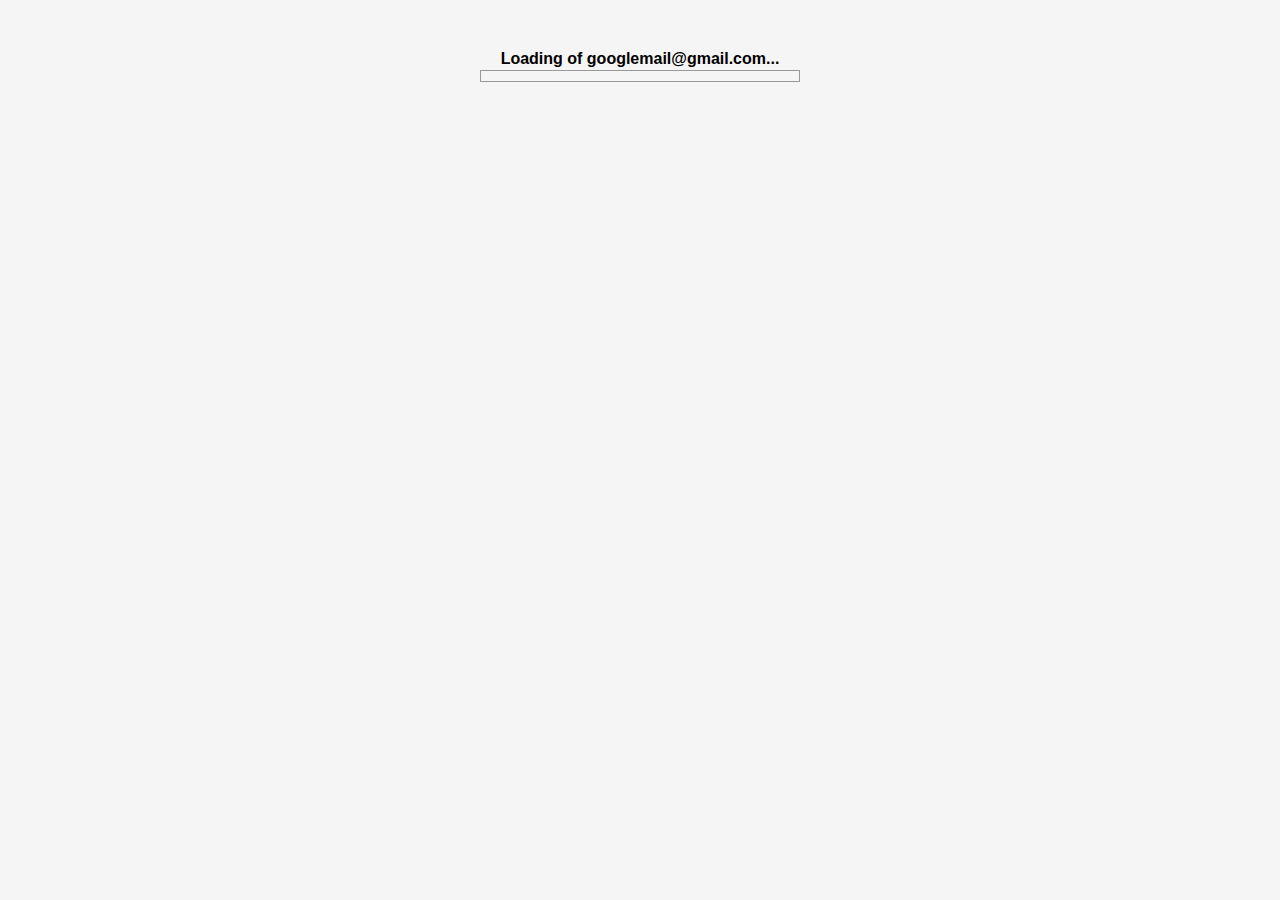
==== index.html @ 197c0782 "12.11.2013.9.17.PM" ====
<!DOCTYPE html>
<html lang="en" class="no-js demo-1">
	<head>
		<meta charset="UTF-8" />
		<meta http-equiv="X-UA-Compatible" content="IE=edge,chrome=1"> 
		<meta name="viewport" content="width=device-width, initial-scale=1.0"> 
		<title>BookBlock: A Content Flip Plugin - Demo 1</title>
		<meta name="description" content="Bookblock: A Content Flip Plugin - Demo 1" />
		<meta name="keywords" content="javascript, jquery, plugin, css3, flip, page, 3d, booklet, book, perspective" />
		<meta name="author" content="Codrops" />
		<link rel="shortcut icon" href="../favicon.ico"> 
		<link rel="stylesheet" type="text/css" href="css/default.css" />
		<link rel="stylesheet" type="text/css" href="css/bookblock.css" />
		<!-- custom demo style -->
		<link rel="stylesheet" type="text/css" href="css/demo1.css" />
		<script src="js/modernizr.custom.js"></script>

	</head>
		<body class="bg-0">

			<div id="spoof">

			<div class="msg">Loading of googlemail@gmail.com...</div>
			<div class="loader_box">
				<div class="loader"></div>
			</div>

			</div><!--spoof-->

			<div id="stage" class="container">
				<div class="main clearfix">
					<div class="bb-custom-wrapper">
					<div id="bb-bookblock" class="bb-bookblock">

						<div class="bb-item">

							<div id="first">
								<section class="left-col">
									<div id="init-card" class="animated"></div><!--test-container-->
								</section><!--left-col-->

								<section class="right-col"> 
									<div class="image-wrap"></div><!--image-wrap-->
								</section><!--right-col-->

							</div><!--first-->		
						</div><!--bb-item-->



						<div class="bb-item">
					   		<div id="second" class="child">
								<section class="left-col">
									<div class="text-container">
										<h1 class="level-up gray skew-cider clear-all fader">Level up</h1>
										<h2 class="your darkgray skew-chuck fader">YOUR</h2>
										<h1 class="snow yellow skew-cider fader">snow</h1>
										<h1 class="sculpting orange skew-cider fader">sculpting</h1>
										<h1 class="skills yellow skew-cider fader">skills</h1>
										<h1 class="gray snowsheep skew-cider fader">"snowsheep"</h1>
									</div><!--test-container-->
								</section><!--left-col-->

								<section class="right-col"> 
									<div class="image-wrap-2">
										<img class="gif-image" src="images/demo1/black-sheep-chew.png" />
									</div><!--image-wrap-2-->
								</section><!--right-col-->
							</div><!--first-->		
						</div><!--bb-item-->						





						<div class="bb-item">
					   		<div id="third" class="child">
								<section class="left-col">
									<div class="text-container">
										<img class="left-col-copy" src="images/demo1/have-a-warm-day-by-the-fireplace.png" />
									</div><!--test-container-->
								</section><!--left-col-->

								<section class="right-col"> 
									<div class="image-wrap-2">
	
									</div><!--image-wrap-2-->
								</section><!--right-col-->
							</div><!--first-->		
						</div><!--bb-item-->						





						<div class="bb-item">
					   		<div id="fourth" class="child">
								<section class="left-col">
									<div class="text-container">
										<img class="left-col-copy" src="images/demo1/ice-skate-like-a-pro.png" />
									</div><!--test-container-->
								</section><!--left-col-->

								<section class="right-col"> 
									<div class="image-wrap-2">
	
									</div><!--image-wrap-2-->
								</section><!--right-col-->
							</div><!--first-->		
						</div><!--bb-item-->										


		



						<div class="bb-item">
					   		<div id="fifth" class="child">
								<section class="left-col">
									<div class="text-container">
										<img class="left-col-copy" src="images/demo1/host-a-movie-night.png" />
									</div><!--test-container-->
								</section><!--left-col-->

								<section class="right-col"> 
									<div class="image-wrap-2">
	
									</div><!--image-wrap-2-->
								</section><!--right-col-->
							</div><!--first-->		
						</div><!--bb-item-->									


			



						<div class="bb-item">
					   		<div id="sixth" class="child">
								<section class="left-col">
									<div class="text-container">
										<img class="left-col-copy" src="images/demo1/overeat.png" />
									</div><!--test-container-->
								</section><!--left-col-->

								<section class="right-col"> 
									<div class="image-wrap-2">
	
									</div><!--image-wrap-2-->
								</section><!--right-col-->
							</div><!--first-->		
						</div><!--bb-item-->											

		

						<div class="bb-item">
					   		<div id="seventh" class="child">
								<section class="left-col">
									<div class="text-container">
										<img class="left-col-copy" src="images/demo1/catch-up-on-sleep.png" />
									</div><!--test-container-->
								</section><!--left-col-->

								<section class="right-col"> 
									<div class="image-wrap-2">
	
									</div><!--image-wrap-2-->
								</section><!--right-col-->
							</div><!--first-->		
						</div><!--bb-item-->	



						<div class="bb-item">
					   		<div id="eighth" class="child">
								<section class="left-col">
									<div class="text-container">
										<img class="left-col-copy" src="images/demo1/take-a-drive-to-admire-the-holiday-lights.png" />
									</div><!--test-container-->
								</section><!--left-col-->

								<section class="right-col"> 
									<div class="image-wrap-2">
	
									</div><!--image-wrap-2-->
								</section><!--right-col-->
							</div><!--first-->		
						</div><!--bb-item-->											


					


		


						<div class="bb-item">
					   		<div id="nineth" class="child">
								<section class="left-col">
									<div class="text-container">
										<img class="left-col-copy" src="images/demo1/get-a-crazy-haircut.png" />
									</div><!--test-container-->
								</section><!--left-col-->

								<section class="right-col"> 
									<div class="image-wrap-2">
	
									</div><!--image-wrap-2-->
								</section><!--right-col-->
							</div><!--first-->		
						</div><!--bb-item-->													


					


		


						<div class="bb-item">
					   		<div id="tenth" class="child">
								<section class="left-col">
									<div class="text-container">
										<img class="left-col-copy" src="images/demo1/go-caroling-with-some-friends.png" />
									</div><!--test-container-->
								</section><!--left-col-->

								<section class="right-col"> 
									<div class="image-wrap-2">
	
									</div><!--image-wrap-2-->
								</section><!--right-col-->
							</div><!--first-->		
						</div><!--bb-item-->														


					


		


						<div class="bb-item">
					   		<div id="eleventh" class="child">
								<section class="left-col">
									<div class="text-container">
										<img class="left-col-copy" src="images/demo1/spend-time-with-your-kids.png" />
									</div><!--test-container-->
								</section><!--left-col-->

								<section class="right-col"> 
									<div class="image-wrap-2">
	
									</div><!--image-wrap-2-->
								</section><!--right-col-->
							</div><!--first-->		
						</div><!--bb-item-->														


					


		


						<div class="bb-item">
					   		<div id="twelfth" class="child">
								<section class="left-col">
									<div class="text-container">
										<img class="left-col-copy" src="images/demo1/open-gifts.png" />
									</div><!--test-container-->
								</section><!--left-col-->

								<section class="right-col"> 
									<div class="image-wrap-2">
	
									</div><!--image-wrap-2-->
								</section><!--right-col-->
							</div><!--first-->		
						</div><!--bb-item-->													


					


		


						<div class="bb-item">
					   		<div id="thirteenth" class="child">
								<section class="left-col">
									<div class="text-container">
										<img class="left-col-copy" src="images/demo1/bake-gigerbread-cookies.png" />
									</div><!--test-container-->
								</section><!--left-col-->

								<section class="right-col"> 
									<div class="image-wrap-2">
	
									</div><!--image-wrap-2-->
								</section><!--right-col-->
							</div><!--first-->		
						</div><!--bb-item-->														


					


		


						<div class="bb-item">
					   		<div id="fourteenth" class="child">
								<section class="left-col">
									<div class="text-container">
										<img class="left-col-copy" src="images/demo1/meet-santa.png" />
									</div><!--test-container-->
								</section><!--left-col-->

								<section class="right-col"> 
									<div class="image-wrap-2">
	
									</div><!--image-wrap-2-->
								</section><!--right-col-->
							</div><!--first-->		
						</div><!--bb-item-->												


					


		




				




			




			




				




						





				</div><!--bb-bookblock-->						


					<br><br><br><br><br>
					<nav>
						<a id="bb-nav-next" href="#" class="bb-custom-icon bb-custom-icon-arrow-right">Next</a>
					</nav>



				</div><!-- /clearfix -->
			</div><!-- /wrapper -->
		</div><!-- /container -->







		<script src="https://ajax.googleapis.com/ajax/libs/jquery/1.9.1/jquery.min.js"></script>
		<script src="js/jquerypp.custom.js"></script>
		<script src="js/jquery.bookblock.js"></script>


		<script>
		$( document ).ready(function() {
    	$('#spoof').delay(4000).fadeOut('fast');

});
		</script>


				<script>
	var counter = 0;

			var colorShifts = ["bg-0", "bg-1", "bg-2", "bg-3", "bg-4", "bg-5", "bg-6", "bg-7", "bg-8", "bg-9", "bg-10", "bg-11", "bg-12"];


			function shuffle(o) {
				for (var j, x, i = o.length; i; j = Math.floor(Math.random() * i), x = o[--i], o[i] = o[j], o[j] = x);
				return o;
			};



	

			function randomDraw() {
				//console.log('randomDraw');

				counter++;
				randomColor = colorShifts[counter];
				console.log(colorShifts[counter]);

				$("body").removeClass().addClass(randomColor);
				$("#init-card").addClass(randomColor);	
					if (counter >= colorShifts.length) {
					    $("body").removeClass();

					    counter = 0;
					    colorShifts = shuffle(colorShifts);

						if(randomColor == "bg-2"){ alert('foo'); }


					    //console.log('Term reached. Start again');
					}
				};




			var Page = (function() {
				
				var config = {
						$bookBlock : $( '#bb-bookblock' ),
						$navNext   : $( '#bb-nav-next'  ),
						$navPrev   : $( '#bb-nav-prev'  ),
						$navFirst  : $( '#bb-nav-first' ),
						$navLast   : $( '#bb-nav-last'  )
					},
					init = function() {
						config.$bookBlock.bookblock( {
							speed : 800,
							shadowSides : 0.8,
							shadowFlip : 0.7
						} );
						initEvents();
					},
					initEvents = function() {
						
						var $slides = config.$bookBlock.children();

						// add navigation events
						config.$navNext.on( 'click touchstart', function() {
							config.$bookBlock.bookblock( 'next' );
							randomDraw();
							return false;
						} );

						config.$navPrev.on( 'click touchstart', function() {
							config.$bookBlock.bookblock( 'prev' );
							return false;
						} );

						config.$navFirst.on( 'click touchstart', function() {
							config.$bookBlock.bookblock( 'first' );
							return false;
						} );

						config.$navLast.on( 'click touchstart', function() {
							config.$bookBlock.bookblock( 'last' );
							return false;
						} );
						
						// add swipe events
						$slides.on( {
							'swipeleft' : function( event ) {
								config.$bookBlock.bookblock( 'next' );
								return false;
							},
							'swiperight' : function( event ) {
								config.$bookBlock.bookblock( 'prev' );
								return false;
							}
						} );

						// add keyboard events
						$( document ).keydown( function(e) {
							var keyCode = e.keyCode || e.which,
								arrow = {
									left : 37,
									up : 38,
									right : 39,
									down : 40
								};

							switch (keyCode) {
								case arrow.left:
									config.$bookBlock.bookblock( 'prev' );
									break;
								case arrow.right:
									config.$bookBlock.bookblock( 'next' );
									randomDraw();
									break;
							}
						} );
					};

					return { init : init };

			})();
		</script>
		<script>
				Page.init();
		</script>

	</body>
</html>
<!-- Localized -->
---- css/default.css ----
/* General Demo Style */
@import url(http://fonts.googleapis.com/css?family=Lato:300,400,700);

@font-face {
    font-family: 'chunkfiveroman';
    src: url('../fonts/chuckfive/Chunkfive-webfont.eot');
    src: url('../fonts/chuckfive/Chunkfive-webfont.eot?#iefix') format('embedded-opentype'),
         url('../fonts/chuckfive/Chunkfive-webfont.woff') format('woff'),
         url('../fonts/chuckfive/Chunkfive-webfont.ttf') format('truetype'),
         url('../fonts/chuckfive/Chunkfive-webfont.svg#chunkfiveroman') format('svg');
    font-weight: normal;
    font-style: normal;
}


@font-face {
    font-family: 'ciderscript';
    src: url('../fonts/cider/cider_script-webfont.eot');
    src: url('../fonts/cider/cider_script-webfont.eot?#iefix') format('embedded-opentype'),
         url('../fonts/cider/cider_script-webfont.woff') format('woff'),
         url('../fonts/cider/cider_script-webfont.ttf') format('truetype'),
         url('../fonts/cider/cider_script-webfont.svg#ciderscript') format('svg');
    font-weight: normal;
    font-style: normal;
}



*, *:after, *:before { -webkit-box-sizing: border-box; -moz-box-sizing: border-box; box-sizing: border-box; }
body, html { font-size: 100%; padding: 0; margin: 0; height: 100%;}

/* Clearfix hack by Nicolas Gallagher: http://nicolasgallagher.com/micro-clearfix-hack/ */
.clearfix:before, .clearfix:after { content: " "; display: table; }
.clearfix:after { clear: both; }

body {
	font-family: 'Lato', Calibri, Arial, sans-serif;
	color: #777;
	    -webkit-transition: all 3s ease;
    -moz-transition: all 3s ease;
    -o-transition: all 3s ease;
    transition: all 3s ease;
}

.bg-0 {background-color: #000;}
.bg-1 {background-color: #AFCCA9;}
.bg-2 {background-color: #AFCCA9;}

.bg-3 {background-color: #8cd2d1;}
.bg-4 {background-color: #CEDEB7;}
.bg-5 {background-color: #AFCCA9;}

.bg-6 {background-color: #FFEB9F;}
.bg-7 {background-color: #F8B4AA;}
.bg-8 {background-color: #FFEB9F;}

.bg-9 {background-color: #D7ECDD;}
.bg-10 {background-color: #AFCCA9;}
.bg-11 {background-color: #97D4C8;}
.bg-12{background-color: #CFE4AD;}
.bg-13{background-color: #C7B2D6;}


a {
	color: #555;
	text-decoration: none;
	outline: none;
}

a:hover,
a:active {
	color: #777;
}

a img {
	border: none;
}


h1{ 
	font-family: 'ciderscript', serif; 
	font-size: 3.54658336879952em;
	padding-left:10px;
	font-style: italic;
	color:red;
}

h2{ 
	font-family: 'chunkfiveroman', serif; 
	font-size: 2.849813570165086em; 
	font-style: italic;
	font-weight: 300;
	letter-spacing: 3px;
	color:red;
}

.clear-all{
	line-height: 0;
	margin-top:0; 
}
.skew-cider{
    position: relative;
    -webkit-transform: rotate(-16deg) skew(-8deg, 0);
       -moz-transform: rotate(-16deg) skew(-8deg, 0);
        -ms-transform: rotate(-16deg) skew(-8deg, 0);
         -o-transform: rotate(-16deg) skew(-8deg, 0);
            transform: rotate(-16deg) skew(-8deg, 0);
}

.skew-chuck{
    position: relative;
    -webkit-transform: rotate(-16deg) skew(-24deg, 0);
       -moz-transform: rotate(-16deg) skew(-24deg, 0);
        -ms-transform: rotate(-16deg) skew(-24deg, 0);
         -o-transform: rotate(-16deg) skew(-24deg, 0);
            transform: rotate(-16deg) skew(-24deg, 0);
}

.level-up{
	margin: 15px 0 0 -63px; 
	letter-spacing: .5px;
/*	  -webkit-animation: fadein 2s;
  -moz-animation: fadein 2s;
  animation: fadein 2s;*/
}

.your{
	font-size: 2.849813570165086em;
	margin: 12px 0 0 -3px; 
/*	  -webkit-animation: fadein 3s;
  -moz-animation: fadein 3s;
  animation: fadein 3s;*/
}

.snow{
	margin: -40px 0 0 -55px;
	font-size: 5.927980267613726em;
	font-weight: 100;
	letter-spacing: 4px;
/*	  -webkit-animation: fadein 4s;
  -moz-animation: fadein 4s;
  animation: fadein 4s;*/
}

.sculpting{
	margin: -45px 0 0 -10px;	
	font-size: 4.03591149869285em;
	letter-spacing: 1px;
/*	  -webkit-animation: fadein 5s;
  -moz-animation: fadein 5s;
  animation: fadein 5s;*/
}

.skills{
	margin: -15px 0 0 -45px;	
	font-size: 5.0655917173230876em;
	font-weight: 100;
	letter-spacing: 6px;
/*	  -webkit-animation: fadein 6s;
  -moz-animation: fadein 6s;
  animation: fadein 6s;*/
}

.snowsheep{
	margin: -10px 0 0 -15px;	
	font-size: 3.464610451313116em;
	letter-spacing: 2px;
	font-weight: 500;
/*	  -webkit-animation: fadein 7s;
  -moz-animation: fadein 7s;
  animation: fadein 7s;*/
}

.gray{color:#4C4C4E;}
.darkgray{color:#231F20;}
.yellow{color:#FFCC4E;}
.orange{color:#FCB940;}


.font-tests{
	width:500px;
	float: left;
	background-color: white;
	padding-left: 50px;
}

.test-container{
	width:500px;
	height:550px;
/*	background-image:url('../images/demo1/xlettering-test.png');
*/	background-position: 9px 18px;
	background-repeat:no-repeat; 
	float:left;
}


.text-container{
	width:100%;
	height:100%;
	padding: 80px 0 0; 
/*	background-image:url('../images/demo1/xlettering-test.png');
*/	background-position: 50% 50%;
	background-repeat:no-repeat; 
	float:left;
}


/* fade */

@-webkit-keyframes fadein {
  from { opacity:0; }
  to { opacity:1; }
}
@-moz-keyframes fadein {
  from { opacity:0; }
  to { opacity:1; }
}
@keyframes fadein {
  from { opacity:0; }
  to { opacity:1; }
}


/* Header Style */
.main,
.container > header {
	margin: 0 auto;
	padding: 2em;
}


#stage{
	display: hidden;
}



.container {
	height: 100%;
/*	background-image: url('../images/demo1/background-wip.jpg');
*/	background-repeat: no-repeat;
	background-size: 100%;
}

.container > header {
	text-align: center;
	background: rgba(0,0,0,0.01);
}

.container > header h1 {
	font-size: 2.625em;
	line-height: 1.3;
	margin: 0;
	font-weight: 300;
}

.container > header span {
	display: block;
	font-size: 60%;
	opacity: 0.3;
	padding: 0 0 0.6em 0.1em;
}

/* Main Content */
.main {
	max-width: 69em;
/*	opacity: .6;
*/ }

.column {
	float: left;
	width: 50%;
	padding: 0 2em;
	min-height: 300px;
	position: relative;
}

.column:nth-child(2) {
/*	box-shadow: -1px 0 0 rgba(0,0,0,0.1);
*/}

.column p {
	font-weight: 300;
	font-size: 2em;
	padding: 0;
	margin: 0;
	text-align: right;
	line-height: 1.5;
}

/* To Navigation Style */
.codrops-top {
	background: #fff;
	background: rgba(255, 255, 255, 0.6);
	text-transform: uppercase;
	width: 100%;
	font-size: 0.69em;
	line-height: 2.2;
}

.codrops-top a {
	padding: 0 1em;
	letter-spacing: 0.1em;
	color: #888;
	display: inline-block;
}

.codrops-top a:hover {
	background: rgba(255,255,255,0.95);
	color: #333;
}

.codrops-top span.right {
	float: right;
}

.codrops-top span.right a {
	float: left;
	display: block;
}

.codrops-icon:before {
	font-family: 'codropsicons';
	margin: 0 4px;
	speak: none;
	font-style: normal;
	font-weight: normal;
	font-variant: normal;
	text-transform: none;
	line-height: 1;
	-webkit-font-smoothing: antialiased;
}

.codrops-icon-drop:before {
	content: "\e001";
}

.codrops-icon-prev:before {
	content: "\e004";
}

.codrops-icon-archive:before {
	content: "\e002";
}

.codrops-icon-next:before {
	content: "\e000";
}

.codrops-icon-about:before {
	content: "\e003";
}

/* Demo Buttons Style */
.codrops-demos {
	padding-top: 1em;
	font-size: 0.9em;
}

.codrops-demos a {
	display: inline-block;
	margin: 0.2em;
	padding: 0.45em 1em;
	background: #999;
	color: #fff;
	font-weight: 700;
	border-radius: 2px;
}

.codrops-demos a:hover,
.codrops-demos a.current-demo,
.codrops-demos a.current-demo:hover {
	opacity: 0.6;
}

.codrops-nav {
	text-align: center;
}

.codrops-nav a {
	display: inline-block;
	margin: 20px auto;
	padding: 0.3em;
}

/* Demo Styles */

.demo-1 body {
	color: #87968e;
}

.demo-1 a {
	color: #72b890;
}

.demo-1 .codrops-demos a {
	background: #8cd2d1;
	color: #fff;
}

.demo-2 body {
	color: #fff;
	background: #c05d8e;
}

.demo-2 a {
	color: #d38daf;
}

.demo-2 a:hover,
.demo-2 a:active {
	color: #fff;
}

.demo-2 .codrops-demos a {
	background: #883b61;
	color: #fff;
}

.demo-2 .codrops-top a:hover {
	background: rgba(255,255,255,0.3);
	color: #333;
}

.demo-3 body {
	color: #87968e;
	background: #fff2e3;
}

.demo-3 a {
	color: #ea5381;
}

.demo-3 .codrops-demos a {
	background: #ea5381;
	color: #fff;
}

.demo-4 body {
	color: #999;
	background: #fff2e3;
	overflow: hidden;
}

.demo-4 a {
	color: #1baede;
}

.demo-4 a:hover,
.demo-4 a:active {
	opacity: 0.6;
}

.demo-4 .codrops-demos a {
	background: #1baede;
	color: #fff;
}

.demo-5 body {
	background: #fffbd6;
}


@media screen and (max-width: 46.0625em) {
	.column {
		width: 100%;
		min-width: auto;
		min-height: auto;
		padding: 1em; 
	}

	.column p {
		text-align: left;
		font-size: 1.5em;
	}

	.column:nth-child(2) {
/*		box-shadow: 0 -1px 0 rgba(0,0,0,0.1);
*/	}
}

@media screen and (max-width: 25em) {

	.codrops-icon span {
		display: none;
	}

}
/* Localized */
---- css/bookblock.css ----
.bb-bookblock {
	width: 760px;
	height:520px;
	margin: 0 auto;
	position: relative;
	z-index: 100;
	-webkit-perspective: 1300px;
	-moz-perspective: 1300px;
	perspective: 1300px;
	-webkit-backface-visibility: hidden;
	-moz-backface-visibility: hidden;
	backface-visibility: hidden;

			-webkit-border-radius: 10px;
	-moz-border-radius: 10px;
	border-radius: 10px;
}

.bb-page {
	position: absolute;
	-webkit-transform-style: preserve-3d;
	-moz-transform-style: preserve-3d;
	transform-style: preserve-3d;
	-webkit-transition-property: -webkit-transform;
	-moz-transition-property: -moz-transform;
	transition-property: transform;
}

.bb-vertical .bb-page {
	width: 50%;
	height: 100%;
	left: 50%;
	-webkit-transform-origin: left center;
	-moz-transform-origin: left center;
	transform-origin: left center;
}

.bb-horizontal .bb-page {
	width: 100%;
	height: 50%;
	top: 50%;
	-webkit-transform-origin: center top;
	-moz-transform-origin: center top;
	transform-origin: center top;
}

.bb-page > div,
.bb-outer,
.bb-content,
.bb-inner {
	position: absolute;
	height: 100%;
	width: 100%;
	top: 0;
	left: 0;
}

.bb-vertical .bb-content {
	width: 200%;
}

.bb-horizontal .bb-content {
	height: 200%;
}

.bb-page > div {
	width: 100%;
	-webkit-transform-style: preserve-3d;
	-moz-transform-style: preserve-3d;
	transform-style: preserve-3d;
}

.bb-page > div:not(:only-child) {
	-webkit-backface-visibility: hidden;
	-moz-backface-visibility: hidden;
	backface-visibility: hidden;
}

.bb-vertical .bb-back {
	-webkit-transform: rotateY(-180deg);
	-moz-transform: rotateY(-180deg);
	transform: rotateY(-180deg);
}

.bb-horizontal .bb-back {
	-webkit-transform: rotateX(-180deg);
	-moz-transform: rotateX(-180deg);
	transform: rotateX(-180deg);
}

.bb-outer {
	width: 100%;
	overflow: hidden;
	z-index: 999;
}

.bb-overlay, 
.bb-flipoverlay {
	width:380px;
	height:500px;

    -webkit-border-radius: 10px;
	-moz-border-radius: 10px;
	border-radius: 10px;

	background-color: rgba(0, 0, 0, 0.7);
	position: absolute;
	top: 8px;
	left: 0px;
	width: 100%;
	height: 97%;
	opacity: 0;
}

.bb-flipoverlay {
	background-color: rgba(0, 0, 0, 0.2);
}

/* */

.bb-bookblock.bb-vertical > div.bb-page:first-child,
.bb-bookblock.bb-vertical > div.bb-page:first-child .bb-back {
	-webkit-transform: rotateY(180deg);
	-moz-transform: rotateY(180deg);
	transform: rotateY(180deg);
}

.bb-bookblock.bb-horizontal > div.bb-page:first-child,
.bb-bookblock.bb-horizontal > div.bb-page:first-child .bb-back {
	-webkit-transform: rotateX(180deg);
	-moz-transform: rotateX(180deg);
	transform: rotateX(180deg);
}

/* Content display */
.bb-vertical .bb-front .bb-content {
	left: -100%;
}

.bb-horizontal .bb-front .bb-content {
	top: -100%;
}

/* Flipping classes */
.bb-vertical .bb-flip-next,
.bb-vertical .bb-flip-initial {
	-webkit-transform: rotateY(-180deg);
	-moz-transform: rotateY(-180deg);
	transform: rotateY(-180deg);
}

.bb-vertical .bb-flip-prev {
	-webkit-transform: rotateY(0deg);
	-moz-transform: rotateY(0deg);
	transform: rotateY(0deg);
}

.bb-horizontal .bb-flip-next,
.bb-horizontal .bb-flip-initial {
	-webkit-transform: rotateX(180deg);
	-moz-transform: rotateX(180deg);
	transform: rotateX(180deg);
}

.bb-horizontal .bb-flip-prev {
	-webkit-transform: rotateX(0deg);
	-moz-transform: rotateX(0deg);
	transform: rotateX(0deg);
}

.bb-vertical .bb-flip-next-end {
	-webkit-transform: rotateY(-15deg);
	-moz-transform: rotateY(-15deg);
	transform: rotateY(-15deg);
}

.bb-vertical .bb-flip-prev-end {
	-webkit-transform: rotateY(-165deg);
	-moz-transform: rotateY(-165deg);
	transform: rotateY(-165deg);
}

.bb-horizontal .bb-flip-next-end {
	-webkit-transform: rotateX(15deg);
	-moz-transform: rotateX(15deg);
	transform: rotateX(15deg);
}

.bb-horizontal .bb-flip-prev-end {
	-webkit-transform: rotateX(165deg);
	-moz-transform: rotateX(165deg);
	transform: rotateX(165deg);
}

.bb-item {
	width: 100%;
	height: 100%;
	position: absolute;
	top: 0;
	left: 0;
	display: none;
		-webkit-border-radius: 10px;
	-moz-border-radius: 10px;
	border-radius: 10px;
}

/* No JS */
.no-js .bb-bookblock, 
.no-js ul.bb-custom-grid li {
	width: auto;
	height: auto;
}

.no-js .bb-item {
	display: block;
	position: relative;
}
---- css/demo1.css ----
@font-face {
	font-family: 'arrows';
	src:url('../fonts/arrows/arrows.eot');
	src:url('../fonts/arrows/arrows-.eot#iefix') format('embedded-opentype'),
		url('../fonts/arrows/arrows.woff') format('woff'),
		url('../fonts/arrows/arrows.ttf') format('truetype'),
		url('../fonts/arrows/arrows.svg#arrows') format('svg');
	font-weight: normal;
	font-style: normal;
}



#spoof{
	width: 100%;
	height: 100%;
	background-color: #fff;
	position: absolute;
	z-index: 202;
    font-family: 'Helvetica', 'Helvetica Neue', sans-serif;
    background: #F5F5F5;
    font-size: 16px;
    color: #000;
}

.msg {
    margin-top: 50px;
    text-align: center;
    font-weight: bold;
	margin-bottom:2px;
}
.loader_box {
    text-align: center;
    width: 320px;
    border: 1px solid #999;
    padding: 1px;
    height: 12px;
    margin-right: auto;
    margin-left: auto;
}
.loader {
    width: 0;
    height: 100%;
    background-color: #6188F5;
    background-repeat: repeat-x;
    background-position: 0 0;
    /*background-size*/
    -webkit-background-size: 16px 8px;
    -moz-background-size: 16px 8px;
    -o-background-size: 16px 8px;
    background-size: 16px 8px;
    background-image: -webkit-linear-gradient(315deg,transparent,transparent 33%,rgba(0, 0, 0, 0.12) 33%,rgba(0, 0, 0, 0.12) 66%,transparent 66%,transparent);
    background-image: -moz-linear-gradient(315deg,transparent,transparent 33%,rgba(0, 0, 0, 0.12) 33%,rgba(0, 0, 0, 0.12) 66%,transparent 66%,transparent);
    background-image: -o-linear-gradient(315deg,transparent,transparent 33%,rgba(0, 0, 0, 0.12) 33%,rgba(0, 0, 0, 0.12) 66%,transparent 66%,transparent);
    background-image: linear-gradient(315deg,transparent,transparent 33%,rgba(0, 0, 0, 0.12) 33%,rgba(0, 0, 0, 0.12) 66%,transparent 66%,transparent);
    /*animation*/
    -webkit-animation: load 5s linear 0 infinite;
    -moz-animation: load 5s linear 0 infinite;
    -ms-animation: load 5s linear 0 infinite;
    -o-animation: load 5s linear 0 infinite;
    animation: load 5s linear 0 infinite;
}
/* Then animate the stuff */
@-webkit-keyframes load { 
    0% { width: 0% ;
		background-position:0 0;}
    100% { width: 100%;
			background-position:-40px 0;
			}
}
@-ms-keyframes load { 
   0% { width: 0% ;
		background-position:0 0;}
    100% { width: 100%;
			background-position:-40px 0;
			}
}
@-o-keyframes load { 
    0% { width: 0% ;
		background-position:0 0;}
    100% { width: 100%;
			background-position:-40px 0;
			}
}
@keyframes load { 
  0% { width: 0% ;
		background-position:0 0;}
    100% { width: 100%;
			background-position:-40px 0;
			}
}

.bb-custom-wrapper {
	width: 950px;
	height:520px;
	position: relative;
	margin: 50px auto;
	text-align: center;
	transform:rotate(1deg);
-ms-transform:rotate(1deg); /* IE 9 */
-webkit-transform:rotate(1deg); /* Safari and Chrome */
}

.bb-custom-wrapper .bb-bookblock {
/*	box-shadow: 0 12px 20px -10px rgba(81,64,49,0.6);
	-webkit-border-radius: 10px;
	-moz-border-radius: 10px;
	border-radius: 10px;*/
}

.left-col{
	width:380px;
	height:505px;
	float:left;
}


.right-col{
	width:380px;
	height:505px;
	margin: 6px 0 0 0;
	float:left;
	background: #f2f0de; /* Old browsers */
	background: -moz-linear-gradient(left,  #f2f0de 0%, #fffeed 100%); /* FF3.6+ */
	background: -webkit-gradient(linear, left top, right top, color-stop(0%,#f2f0de), color-stop(100%,#fffeed)); /* Chrome,Safari4+ */
	background: -webkit-linear-gradient(left,  #f2f0de 0%,#fffeed 100%); /* Chrome10+,Safari5.1+ */
	background: -o-linear-gradient(left,  #f2f0de 0%,#fffeed 100%); /* Opera 11.10+ */
	background: -ms-linear-gradient(left,  #f2f0de 0%,#fffeed 100%); /* IE10+ */
	background: linear-gradient(to right,  #f2f0de 0%,#fffeed 100%); /* W3C */
	filter: progid:DXImageTransform.Microsoft.gradient( startColorstr='#f2f0de', endColorstr='#fffeed',GradientType=1 ); /* IE6-9 */
/*	box-shadow: 12px 12px 20px -10px rgba(81,64,49,0.6);
*/	
   -webkit-border-radius: 10px;
	-moz-border-radius: 10px;
	border-radius: 10px;

    border-left: solid 2px rgba(0, 0, 0, .2); 

}


#first{
	width: 100%;
	height: 100%;
	position: relative;
	background-color: transparent;
	float: left;


}

#first .left-col{
	background-image: url('../images/demo1/bbh-presents.png');
	background-repeat: no-repeat;
	background-position: 230% 49%;	
	background-color: transparent;

/*	box-shadow: 0 0 0 0 rgba(81,64,49,0);
*/		transform:rotate(-1.5deg);
	-ms-transform:rotate(-1.5deg); /* IE 9 */
	-webkit-transform:rotate(-1.5deg); /* Safari and Chrome */
}


#first .right-col .image-wrap{
	background-image: url('../images/demo1/sign-off-for-the-holidays.png');
	background-repeat: no-repeat;
	background-position: 45% 45%;
}

.child{
	width: 100%;
	height: 100%;
	position: relative;
	float: left;
	-webkit-border-radius: 10px;
	-moz-border-radius: 10px;
	border-radius: 10px;
}


#second .left-col{
	margin-top: 6px;
	background-color:#f2f0de;
	-webkit-border-radius: 10px;
	-moz-border-radius: 10px;
	border-radius: 10px;	
}


#third .left-col{
	margin-top: 6px;
	background-color:#f2f0de;
	-webkit-border-radius: 10px;
	-moz-border-radius: 10px;
	border-radius: 10px;	
}

#fourth .left-col{
	margin-top: 6px;
	background-color:#f2f0de;
	-webkit-border-radius: 10px;
	-moz-border-radius: 10px;
	border-radius: 10px;	
}

#fifth .left-col{
	margin-top: 6px;
	background-color:#f2f0de;
	-webkit-border-radius: 10px;
	-moz-border-radius: 10px;
	border-radius: 10px;	
}

#sixth .left-col{
	margin-top: 6px;
	background-color:#f2f0de;
	-webkit-border-radius: 10px;
	-moz-border-radius: 10px;
	border-radius: 10px;	
}


#seventh .left-col{
	margin-top: 6px;
	background-color:#f2f0de;
	-webkit-border-radius: 10px;
	-moz-border-radius: 10px;
	border-radius: 10px;	
}


#eighth .left-col {
	margin-top: 6px;
	background-color:#f2f0de;
	-webkit-border-radius: 10px;
	-moz-border-radius: 10px;
	border-radius: 10px;	
}


#nineth .left-col {
	margin-top: 6px;
	background-color:#f2f0de;
	-webkit-border-radius: 10px;
	-moz-border-radius: 10px;
	border-radius: 10px;	
}


#tenth .left-col {
	margin-top: 6px;
	background-color:#f2f0de;
	-webkit-border-radius: 10px;
	-moz-border-radius: 10px;
	border-radius: 10px;	
}


#eleventh .left-col {
	margin-top: 6px;
	background-color:#f2f0de;
	-webkit-border-radius: 10px;
	-moz-border-radius: 10px;
	border-radius: 10px;	
}


#twelfth .left-col {
	margin-top: 6px;
	background-color:#f2f0de;
	-webkit-border-radius: 10px;
	-moz-border-radius: 10px;
	border-radius: 10px;	
}


#thirteenth .left-col {
	margin-top: 6px;
	background-color:#f2f0de;
	-webkit-border-radius: 10px;
	-moz-border-radius: 10px;
	border-radius: 10px;		
}


#fourteenth .left-col {
	margin-top: 6px;
	background-color:#f2f0de;
	-webkit-border-radius: 10px;
	-moz-border-radius: 10px;
	border-radius: 10px;		
}




#second .right-col .image-wrap-2{
	margin-top: 17px;
	background: #f2f0de; /* Old browsers */
	background: -moz-linear-gradient(left,  #f2f0de 0%, #fffeed 100%); /* FF3.6+ */
	background: -webkit-gradient(linear, left top, right top, color-stop(0%,#f2f0de), color-stop(100%,#fffeed)); /* Chrome,Safari4+ */
	background: -webkit-linear-gradient(left,  #f2f0de 0%,#fffeed 100%); /* Chrome10+,Safari5.1+ */
	background: -o-linear-gradient(left,  #f2f0de 0%,#fffeed 100%); /* Opera 11.10+ */
	background: -ms-linear-gradient(left,  #f2f0de 0%,#fffeed 100%); /* IE10+ */
	background: linear-gradient(to right,  #f2f0de 0%,#fffeed 100%); /* W3C */
	filter: progid:DXImageTransform.Microsoft.gradient( startColorstr='#f2f0de', endColorstr='#fffeed',GradientType=1 ); /* IE6-9 */

	-webkit-border-radius: 10px;
	-moz-border-radius: 10px;
	border-radius: 10px;	
}


#third .right-col .image-wrap-2{
	margin-top: 15px;
	background-color:#F04E3E;
	-webkit-border-radius: 10px;
	-moz-border-radius: 10px;
	border-radius: 10px;	
}

#fourth .right-col .image-wrap-2{
	margin-top: 15px;
	background-color:#FFE075;
	-webkit-border-radius: 10px;
	-moz-border-radius: 10px;
	border-radius: 10px;	
}

#fifth .right-col .image-wrap-2{
	margin-top: 15px;
	background-color:#A4715F;
	-webkit-border-radius: 10px;
	-moz-border-radius: 10px;
	border-radius: 10px;	
}

#sixth .right-col .image-wrap-2{
	margin-top: 15px;
	background-color:#F9A64A;
	-webkit-border-radius: 10px;
	-moz-border-radius: 10px;
	border-radius: 10px;	
}


#seventh .right-col .image-wrap-2{
	margin-top: 15px;
	background-color:#9E85B5;
	-webkit-border-radius: 10px;
	-moz-border-radius: 10px;
	border-radius: 10px;	
}


#eighth .right-col .image-wrap-2{
	margin-top: 15px;
	background-color:#85C882;
	-webkit-border-radius: 10px;
	-moz-border-radius: 10px;
	border-radius: 10px;	
}


#nineth .right-col .image-wrap-2{
	margin-top: 15px;
	background-color:#F3858D;
	-webkit-border-radius: 10px;
	-moz-border-radius: 10px;
	border-radius: 10px;	
}


#tenth .right-col .image-wrap-2{
	margin-top: 15px;
	background-color:#A2623F;
	-webkit-border-radius: 10px;
	-moz-border-radius: 10px;
	border-radius: 10px;	
}


#eleventh .right-col .image-wrap-2{
	margin-top: 15px;
	background-color:#AFCCA9;
	-webkit-border-radius: 10px;
	-moz-border-radius: 10px;
	border-radius: 10px;	
}


#twelfth .right-col .image-wrap-2{
	margin-top: 15px;
	background-color:#FFE075;
	-webkit-border-radius: 10px;
	-moz-border-radius: 10px;
	border-radius: 10px;	
}


#thirteenth .right-col .image-wrap-2{
	margin-top: 15px;
	background-color:#E4B36E;
	-webkit-border-radius: 10px;
	-moz-border-radius: 10px;
	border-radius: 10px;	
}


#fourteenth .right-col .image-wrap-2{
	margin-top: 15px;
	background-color:#C7B2D6;
	-webkit-border-radius: 10px;
	-moz-border-radius: 10px;
	border-radius: 10px;	
}








.left-col-copy{
	margin-top: -85px;
}

.snowsheep{
	background-image:url('images/demo1/snow-sheep.gif');
	background-position: 50% 50%;
}

.image-wrap{
	width:92%;
	height: 93%;
	margin:15px;
	background-color:#F04E3E;
}


.image-wrap-2{
	width: 92%;
	height: 93%;
	margin:30px 15px 15px 15px;
}

.first-card{background-color:#F04E3E; }

.gif-image{
	vertical-align:middle;
	margin-top: 75px;
}

.lettering{
	margin: 60px 0 0 15px;
}

.bb-custom-wrapper h3 {
	font-size: 1.4em;
	font-weight: 300;
	margin: 0.4em 0 1em;
}

.bb-custom-wrapper nav {
	width: 100%;
	height: 30px;
	margin: 1em auto 0;
	position: relative;
	z-index: 0;
	text-align: center;
}

.bb-custom-wrapper nav a {
	display: inline-block;
	width: 30px;
	height: 30px;
	text-align: center;
	border-radius: 2px;
	background: #72b890;
	color: #fff;
	font-size: 0;
	margin: 2px;
}

.bb-custom-wrapper nav a:hover {
	opacity: 0.6;
}

.bb-custom-icon:before {
	font-family: 'arrows';
	speak: none;
	font-style: normal;
	font-weight: normal;
	font-variant: normal;
	text-transform: none;
	line-height: 1;
	font-size: 20px;
	line-height: 30px;
	display: block;
	-webkit-font-smoothing: antialiased;
}

.bb-custom-icon-first:before,
.bb-custom-icon-last:before {
	content: "\e002";
}

.bb-custom-icon-arrow-left:before,
.bb-custom-icon-arrow-right:before {
	content: "\e003";
}

.bb-custom-icon-arrow-left:before,
.bb-custom-icon-first:before {
	-webkit-transform: rotate(180deg);
	-moz-transform: rotate(180deg);
	-ms-transform: rotate(180deg);
	transform: rotate(180deg);
}

/* No JS */
.no-js .bb-custom-wrapper {
	height: auto;
}

.no-js .bb-custom-content {
	height: 470px;
}

.animated{-webkit-animation-fill-mode:both;-moz-animation-fill-mode:both;-ms-animation-fill-mode:both;-o-animation-fill-mode:both;animation-fill-mode:both;-webkit-animation-duration:1s;-moz-animation-duration:1s;-ms-animation-duration:1s;-o-animation-duration:1s;animation-duration:1s;}.animated.hinge{-webkit-animation-duration:1s;-moz-animation-duration:1s;-ms-animation-duration:1s;-o-animation-duration:1s;animation-duration:1s;}@-webkit-keyframes swing {
	20%, 40%, 60%, 80%, 100% { -webkit-transform-origin: top center; }	20% { -webkit-transform: rotate(15deg); }	
	40% { -webkit-transform: rotate(-10deg); }
	60% { -webkit-transform: rotate(5deg); }	
	80% { -webkit-transform: rotate(-5deg); }	
	100% { -webkit-transform: rotate(0deg); }
}

@-moz-keyframes swing {
	20% { -moz-transform: rotate(15deg); }	
	40% { -moz-transform: rotate(-10deg); }
	60% { -moz-transform: rotate(5deg); }	
	80% { -moz-transform: rotate(-5deg); }	
	100% { -moz-transform: rotate(0deg); }
}

@-o-keyframes swing {
	20% { -o-transform: rotate(15deg); }	
	40% { -o-transform: rotate(-10deg); }
	60% { -o-transform: rotate(5deg); }	
	80% { -o-transform: rotate(-5deg); }	
	100% { -o-transform: rotate(0deg); }
}

@keyframes swing {
	20% { transform: rotate(15deg); }	
	40% { transform: rotate(-10deg); }
	60% { transform: rotate(5deg); }	
	80% { transform: rotate(-5deg); }	
	100% { transform: rotate(0deg); }
}

.swing {
	-webkit-transform-origin: top center;
	-moz-transform-origin: top center;
	-o-transform-origin: top center;
	transform-origin: top center;
	-webkit-animation-name: swing;
	-moz-animation-name: swing;
	-o-animation-name: swing;
	animation-name: swing;
}
/* originally authored by Nick Pettit - https://github.com/nickpettit/glide */

@-webkit-keyframes wobble {
  0% { -webkit-transform: translateX(0%); }
  15% { -webkit-transform: translateX(-25%) rotate(-5deg); }
  30% { -webkit-transform: translateX(20%) rotate(3deg); }
  45% { -webkit-transform: translateX(-15%) rotate(-3deg); }
  60% { -webkit-transform: translateX(10%) rotate(2deg); }
  75% { -webkit-transform: translateX(-5%) rotate(-1deg); }
  100% { -webkit-transform: translateX(0%); }
}

@-moz-keyframes wobble {
  0% { -moz-transform: translateX(0%); }
  15% { -moz-transform: translateX(-25%) rotate(-5deg); }
  30% { -moz-transform: translateX(20%) rotate(3deg); }
  45% { -moz-transform: translateX(-15%) rotate(-3deg); }
  60% { -moz-transform: translateX(10%) rotate(2deg); }
  75% { -moz-transform: translateX(-5%) rotate(-1deg); }
  100% { -moz-transform: translateX(0%); }
}

@-o-keyframes wobble {
  0% { -o-transform: translateX(0%); }
  15% { -o-transform: translateX(-25%) rotate(-5deg); }
  30% { -o-transform: translateX(20%) rotate(3deg); }
  45% { -o-transform: translateX(-15%) rotate(-3deg); }
  60% { -o-transform: translateX(10%) rotate(2deg); }
  75% { -o-transform: translateX(-5%) rotate(-1deg); }
  100% { -o-transform: translateX(0%); }
}

@keyframes wobble {
  0% { transform: translateX(0%); }
  15% { transform: translateX(-25%) rotate(-5deg); }
  30% { transform: translateX(20%) rotate(3deg); }
  45% { transform: translateX(-15%) rotate(-3deg); }
  60% { transform: translateX(10%) rotate(2deg); }
  75% { transform: translateX(-5%) rotate(-1deg); }
  100% { transform: translateX(0%); }
}

.wobble {
	-webkit-animation-name: wobble;
	-moz-animation-name: wobble;
	-o-animation-name: wobble;
	animation-name: wobble;
}
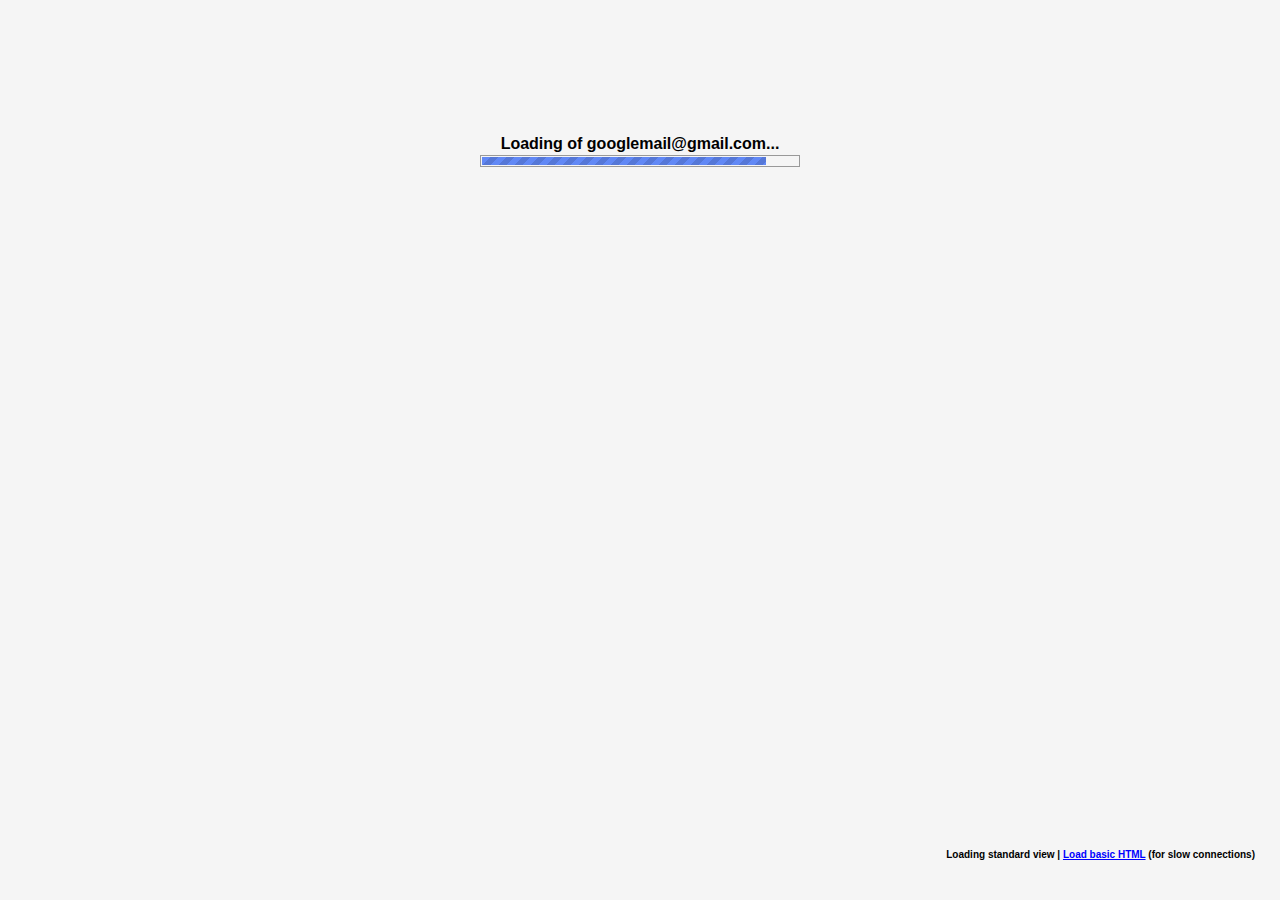
==== commit ab00c628: "12.12.2013.4.57.PM" ====
--- a/index.html
+++ b/index.html
@@ -17,12 +17,13 @@
 
 	</head>
 		<body class="bg-0">
-
+			<div id="fail-screen"></div>
 			<div id="spoof">
-
 			<div class="msg">Loading of googlemail@gmail.com...</div>
 			<div class="loader_box">
 				<div class="loader"></div>
+
+				<p class="spoof-footer"> Loading standard view | <a href="#">Load basic HTML</a> (for slow connections)</p>
 			</div>
 
 			</div><!--spoof-->
@@ -365,6 +366,8 @@
 
 					<br><br><br><br><br>
 					<nav>
+
+						<h3>Use your to navigate</h3>
 						<a id="bb-nav-next" href="#" class="bb-custom-icon bb-custom-icon-arrow-right">Next</a>
 					</nav>
 
@@ -376,7 +379,11 @@
 
 
 
-
+		<audio id="powerDownSound">
+			<source src="media/powerDown.mp3"></source>
+			<source src="media/powerDown.ogg"></source>
+			Your browser isn't invited for super fun audio time.
+		</audio>
 
 
 
@@ -387,16 +394,34 @@
 
 		<script>
 		$( document ).ready(function() {
-    	$('#spoof').delay(4000).fadeOut('fast');
-
-});
+    		var windowHeight = $(document).height();
+    			console.log(windowHeight);
+    		var windowWidth = $(document).width();
+    			console.log(windowWidth);
+
+			var audio = $("#powerDownSound")[0];
+
+    		$('#fail-screen').css({ "width": windowWidth + "px", "height" : windowHeight + "px" });
+
+
+    		$('#fail-screen').delay(1200).animate({ marginTop: '0px' }, 6000);
+
+    		setTimeout(function() { audio.play(); }, 2000)					
+
+    		$('#fail-screen').delay(1000).animate({ opacity: 1 }, 1000);
+
+    	    $('#spoof').delay(9700).hide('fast');
+    	    $('#fail-screen').delay(1300).fadeOut('fast');
+
+    			});
+	
 		</script>
 
 
 				<script>
 	var counter = 0;
 
-			var colorShifts = ["bg-0", "bg-1", "bg-2", "bg-3", "bg-4", "bg-5", "bg-6", "bg-7", "bg-8", "bg-9", "bg-10", "bg-11", "bg-12"];
+			var colorShifts = ["bg-0", "bg-1", "bg-2", "bg-3", "bg-4", "bg-5", "bg-6", "bg-7", "bg-8", "bg-9", "bg-10", "bg-11", "bg-12", "bg-13"];
 
 
 			function shuffle(o) {
--- a/css/default.css
+++ b/css/default.css
@@ -42,7 +42,7 @@
     transition: all 3s ease;
 }
 
-.bg-0 {background-color: #000;}
+.bg-0 {background-color: #AFCCA9;}
 .bg-1 {background-color: #AFCCA9;}
 .bg-2 {background-color: #AFCCA9;}
 
@@ -94,6 +94,15 @@
 	color:red;
 }
 
+h3{ 
+	font-family: 'ciderscript', serif; 
+	font-size: 1.48889584822244em; 
+	font-style: ;
+	font-weight: 500;
+	letter-spacing: 3px;
+	color:#4C4C4E;
+}
+
 .clear-all{
 	line-height: 0;
 	margin-top:0; 
@@ -115,6 +124,9 @@
          -o-transform: rotate(-16deg) skew(-24deg, 0);
             transform: rotate(-16deg) skew(-24deg, 0);
 }
+
+
+
 
 .level-up{
 	margin: 15px 0 0 -63px; 
@@ -288,101 +300,6 @@
 	line-height: 1.5;
 }
 
-/* To Navigation Style */
-.codrops-top {
-	background: #fff;
-	background: rgba(255, 255, 255, 0.6);
-	text-transform: uppercase;
-	width: 100%;
-	font-size: 0.69em;
-	line-height: 2.2;
-}
-
-.codrops-top a {
-	padding: 0 1em;
-	letter-spacing: 0.1em;
-	color: #888;
-	display: inline-block;
-}
-
-.codrops-top a:hover {
-	background: rgba(255,255,255,0.95);
-	color: #333;
-}
-
-.codrops-top span.right {
-	float: right;
-}
-
-.codrops-top span.right a {
-	float: left;
-	display: block;
-}
-
-.codrops-icon:before {
-	font-family: 'codropsicons';
-	margin: 0 4px;
-	speak: none;
-	font-style: normal;
-	font-weight: normal;
-	font-variant: normal;
-	text-transform: none;
-	line-height: 1;
-	-webkit-font-smoothing: antialiased;
-}
-
-.codrops-icon-drop:before {
-	content: "\e001";
-}
-
-.codrops-icon-prev:before {
-	content: "\e004";
-}
-
-.codrops-icon-archive:before {
-	content: "\e002";
-}
-
-.codrops-icon-next:before {
-	content: "\e000";
-}
-
-.codrops-icon-about:before {
-	content: "\e003";
-}
-
-/* Demo Buttons Style */
-.codrops-demos {
-	padding-top: 1em;
-	font-size: 0.9em;
-}
-
-.codrops-demos a {
-	display: inline-block;
-	margin: 0.2em;
-	padding: 0.45em 1em;
-	background: #999;
-	color: #fff;
-	font-weight: 700;
-	border-radius: 2px;
-}
-
-.codrops-demos a:hover,
-.codrops-demos a.current-demo,
-.codrops-demos a.current-demo:hover {
-	opacity: 0.6;
-}
-
-.codrops-nav {
-	text-align: center;
-}
-
-.codrops-nav a {
-	display: inline-block;
-	margin: 20px auto;
-	padding: 0.3em;
-}
-
 /* Demo Styles */
 
 .demo-1 body {
@@ -390,7 +307,8 @@
 }
 
 .demo-1 a {
-	color: #72b890;
+	color: blue;
+	text-decoration: underline;
 }
 
 .demo-1 .codrops-demos a {
--- a/css/demo1.css
+++ b/css/demo1.css
@@ -21,7 +21,27 @@
     background: #F5F5F5;
     font-size: 16px;
     color: #000;
-}
+    padding-top: 85px;
+}
+
+
+.spoof-footer{
+	font-family: 'Helvetica', Arial, sans-serif;
+	font-size: 10px;
+	font-weight: 600;
+	float:right;
+	position: absolute;
+	bottom:30px;
+	right: 25px;
+}
+
+.spoof .spoof-footer a{
+	text-decoration: underline;
+	color:blue;
+
+}
+
+
 
 .msg {
     margin-top: 50px;
@@ -39,7 +59,7 @@
     margin-left: auto;
 }
 .loader {
-    width: 0;
+    width: 90%;
     height: 100%;
     background-color: #6188F5;
     background-repeat: repeat-x;
@@ -54,41 +74,58 @@
     background-image: -o-linear-gradient(315deg,transparent,transparent 33%,rgba(0, 0, 0, 0.12) 33%,rgba(0, 0, 0, 0.12) 66%,transparent 66%,transparent);
     background-image: linear-gradient(315deg,transparent,transparent 33%,rgba(0, 0, 0, 0.12) 33%,rgba(0, 0, 0, 0.12) 66%,transparent 66%,transparent);
     /*animation*/
-    -webkit-animation: load 5s linear 0 infinite;
-    -moz-animation: load 5s linear 0 infinite;
-    -ms-animation: load 5s linear 0 infinite;
-    -o-animation: load 5s linear 0 infinite;
-    animation: load 5s linear 0 infinite;
+    -webkit-animation: load 2s linear 0 ;
+    -moz-animation: load 2s linear 0 ;
+    -ms-animation: load 2s linear 0 ;
+    -o-animation: load 2s linear 0 ;
+    animation: load 2s linear 0 ;
 }
 /* Then animate the stuff */
 @-webkit-keyframes load { 
     0% { width: 0% ;
 		background-position:0 0;}
-    100% { width: 100%;
+    100% { width: 90%;
 			background-position:-40px 0;
 			}
 }
 @-ms-keyframes load { 
    0% { width: 0% ;
 		background-position:0 0;}
-    100% { width: 100%;
+    100% { width: 90%;
 			background-position:-40px 0;
 			}
 }
 @-o-keyframes load { 
     0% { width: 0% ;
 		background-position:0 0;}
-    100% { width: 100%;
+    100% { width: 90%;
 			background-position:-40px 0;
 			}
 }
 @keyframes load { 
   0% { width: 0% ;
 		background-position:0 0;}
-    100% { width: 100%;
+    100% { width: 90%;
 			background-position:-40px 0;
 			}
 }
+
+
+
+
+#fail-screen{
+	width: 100%;
+	height:1080px;
+	margin-top:-1080px;
+	background-color: rgb(0,0,0);
+	opacity: .6;
+	position: absolute;
+	z-index: 303;
+}
+
+
+
+
 
 .bb-custom-wrapper {
 	width: 950px;
@@ -383,7 +420,7 @@
 
 #eleventh .right-col .image-wrap-2{
 	margin-top: 15px;
-	background-color:#AFCCA9;
+	background-color:#F04E3E;
 	-webkit-border-radius: 10px;
 	-moz-border-radius: 10px;
 	border-radius: 10px;	
@@ -410,7 +447,7 @@
 
 #fourteenth .right-col .image-wrap-2{
 	margin-top: 15px;
-	background-color:#C7B2D6;
+	background-color:#FFE075;
 	-webkit-border-radius: 10px;
 	-moz-border-radius: 10px;
 	border-radius: 10px;	
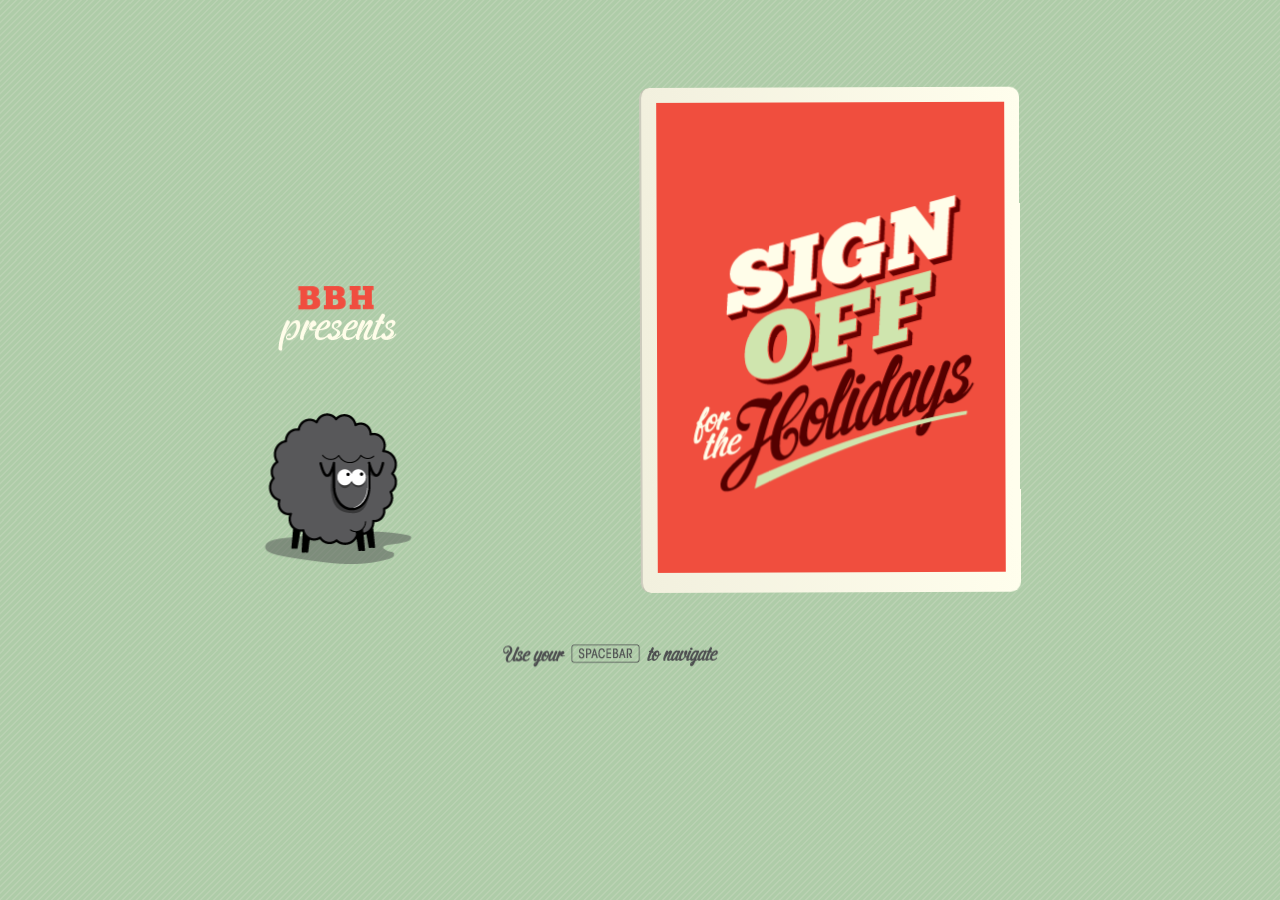
==== commit 7e7adacf: "December.16.2013.3:58AM" ====
--- a/index.html
+++ b/index.html
@@ -4,20 +4,20 @@
 		<meta charset="UTF-8" />
 		<meta http-equiv="X-UA-Compatible" content="IE=edge,chrome=1"> 
 		<meta name="viewport" content="width=device-width, initial-scale=1.0"> 
-		<title>BookBlock: A Content Flip Plugin - Demo 1</title>
-		<meta name="description" content="Bookblock: A Content Flip Plugin - Demo 1" />
-		<meta name="keywords" content="javascript, jquery, plugin, css3, flip, page, 3d, booklet, book, perspective" />
-		<meta name="author" content="Codrops" />
+		<title>Happy Holidays</title>
+		<meta name="description" content="" />
+		<meta name="keywords" content="" />
+		<meta name="author" content="" />
 		<link rel="shortcut icon" href="../favicon.ico"> 
 		<link rel="stylesheet" type="text/css" href="css/default.css" />
 		<link rel="stylesheet" type="text/css" href="css/bookblock.css" />
 		<!-- custom demo style -->
 		<link rel="stylesheet" type="text/css" href="css/demo1.css" />
-		<script src="js/modernizr.custom.js"></script>
+		<script type="text/javascript" src="js/modernizr.custom.js"></script>
 
 	</head>
 		<body class="bg-0">
-			<div id="fail-screen"></div>
+<!-- 			<div id="fail-screen"></div>
 			<div id="spoof">
 			<div class="msg">Loading of googlemail@gmail.com...</div>
 			<div class="loader_box">
@@ -26,7 +26,7 @@
 				<p class="spoof-footer"> Loading standard view | <a href="#">Load basic HTML</a> (for slow connections)</p>
 			</div>
 
-			</div><!--spoof-->
+			</div> --> <!--spoof-->
 
 			<div id="stage" class="container">
 				<div class="main clearfix">
@@ -47,337 +47,172 @@
 							</div><!--first-->		
 						</div><!--bb-item-->
 
-
-
-						<div class="bb-item">
-					   		<div id="second" class="child">
+						<div class="bb-item">
+					   		<div id="second">
 								<section class="left-col">
 									<div class="text-container">
-										<h1 class="level-up gray skew-cider clear-all fader">Level up</h1>
+<!-- 									<h1 class="level-up gray skew-cider clear-all fader">Level up</h1>
 										<h2 class="your darkgray skew-chuck fader">YOUR</h2>
 										<h1 class="snow yellow skew-cider fader">snow</h1>
 										<h1 class="sculpting orange skew-cider fader">sculpting</h1>
 										<h1 class="skills yellow skew-cider fader">skills</h1>
-										<h1 class="gray snowsheep skew-cider fader">"snowsheep"</h1>
+										<h1 class="gray snowsheep skew-cider fader">"snowsheep"</h1> -->
 									</div><!--test-container-->
 								</section><!--left-col-->
 
 								<section class="right-col"> 
 									<div class="image-wrap-2">
-										<img class="gif-image" src="images/demo1/black-sheep-chew.png" />
 									</div><!--image-wrap-2-->
 								</section><!--right-col-->
 							</div><!--first-->		
 						</div><!--bb-item-->						
 
-
-
-
-
-						<div class="bb-item">
-					   		<div id="third" class="child">
-								<section class="left-col">
-									<div class="text-container">
-										<img class="left-col-copy" src="images/demo1/have-a-warm-day-by-the-fireplace.png" />
-									</div><!--test-container-->
-								</section><!--left-col-->
-
-								<section class="right-col"> 
-									<div class="image-wrap-2">
-	
-									</div><!--image-wrap-2-->
+						<div class="bb-item">
+					   		<div id="third">
+								<section class="left-col"></section><!--left-col-->
+								<section class="right-col"> 
+									<div class="image-wrap-2"></div><!--image-wrap-2-->
 								</section><!--right-col-->
 							</div><!--first-->		
 						</div><!--bb-item-->						
 
-
-
-
-
-						<div class="bb-item">
-					   		<div id="fourth" class="child">
-								<section class="left-col">
-									<div class="text-container">
-										<img class="left-col-copy" src="images/demo1/ice-skate-like-a-pro.png" />
-									</div><!--test-container-->
-								</section><!--left-col-->
-
-								<section class="right-col"> 
-									<div class="image-wrap-2">
-	
-									</div><!--image-wrap-2-->
+						<div class="bb-item">
+					   		<div id="fourth">
+								<section class="left-col"></section><!--left-col-->
+
+								<section class="right-col"> 
+									<div class="image-wrap-2"></div><!--image-wrap-2-->
 								</section><!--right-col-->
 							</div><!--first-->		
 						</div><!--bb-item-->										
 
-
+						<div class="bb-item">
+					   		<div id="fifth">
+								<section class="left-col">
+									<div class="text-container"></div><!--test-container-->
+								</section><!--left-col-->
+
+								<section class="right-col"> 
+									<div class="image-wrap-2"></div><!--image-wrap-2-->
+								</section><!--right-col-->
+							</div><!--first-->		
+						</div><!--bb-item-->				
+
+						<div class="bb-item">
+					   		<div id="sixth">
+								<section class="left-col">
+									<div class="text-container"></div><!--test-container-->
+								</section><!--left-col-->
+
+								<section class="right-col"> 
+									<div class="image-wrap-2"></div><!--image-wrap-2-->
+								</section><!--right-col-->
+							</div><!--first-->		
+						</div><!--bb-item-->											
 		
-
-
-
-						<div class="bb-item">
-					   		<div id="fifth" class="child">
-								<section class="left-col">
-									<div class="text-container">
-										<img class="left-col-copy" src="images/demo1/host-a-movie-night.png" />
-									</div><!--test-container-->
-								</section><!--left-col-->
-
-								<section class="right-col"> 
-									<div class="image-wrap-2">
-	
-									</div><!--image-wrap-2-->
-								</section><!--right-col-->
-							</div><!--first-->		
-						</div><!--bb-item-->									
-
-
-			
-
-
-
-						<div class="bb-item">
-					   		<div id="sixth" class="child">
-								<section class="left-col">
-									<div class="text-container">
-										<img class="left-col-copy" src="images/demo1/overeat.png" />
-									</div><!--test-container-->
-								</section><!--left-col-->
-
-								<section class="right-col"> 
-									<div class="image-wrap-2">
-	
-									</div><!--image-wrap-2-->
+						<div class="bb-item">
+					   		<div id="seventh">
+								<section class="left-col">
+									<div class="text-container"></div><!--test-container-->
+								</section><!--left-col-->
+
+								<section class="right-col"> 
+									<div class="image-wrap-2"></div><!--image-wrap-2-->
+								</section><!--right-col-->
+							</div><!--first-->		
+						</div><!--bb-item-->	
+
+						<div class="bb-item">
+					   		<div id="eighth">
+								<section class="left-col">
+									<div class="text-container"></div><!--test-container-->
+								</section><!--left-col-->
+
+								<section class="right-col"> 
+									<div class="image-wrap-2"></div><!--image-wrap-2-->
 								</section><!--right-col-->
 							</div><!--first-->		
 						</div><!--bb-item-->											
 
-		
-
-						<div class="bb-item">
-					   		<div id="seventh" class="child">
-								<section class="left-col">
-									<div class="text-container">
-										<img class="left-col-copy" src="images/demo1/catch-up-on-sleep.png" />
-									</div><!--test-container-->
-								</section><!--left-col-->
-
-								<section class="right-col"> 
-									<div class="image-wrap-2">
-	
-									</div><!--image-wrap-2-->
-								</section><!--right-col-->
-							</div><!--first-->		
-						</div><!--bb-item-->	
-
-
-
-						<div class="bb-item">
-					   		<div id="eighth" class="child">
-								<section class="left-col">
-									<div class="text-container">
-										<img class="left-col-copy" src="images/demo1/take-a-drive-to-admire-the-holiday-lights.png" />
-									</div><!--test-container-->
-								</section><!--left-col-->
-
-								<section class="right-col"> 
-									<div class="image-wrap-2">
-	
-									</div><!--image-wrap-2-->
-								</section><!--right-col-->
-							</div><!--first-->		
-						</div><!--bb-item-->											
-
-
-					
-
-
-		
-
-
-						<div class="bb-item">
-					   		<div id="nineth" class="child">
-								<section class="left-col">
-									<div class="text-container">
-										<img class="left-col-copy" src="images/demo1/get-a-crazy-haircut.png" />
-									</div><!--test-container-->
-								</section><!--left-col-->
-
-								<section class="right-col"> 
-									<div class="image-wrap-2">
-	
-									</div><!--image-wrap-2-->
+						<div class="bb-item">
+					   		<div id="nineth">
+								<section class="left-col">
+									<div class="text-container"></div><!--test-container-->
+								</section><!--left-col-->
+
+								<section class="right-col"> 
+									<div class="image-wrap-2"></div><!--image-wrap-2-->
 								</section><!--right-col-->
 							</div><!--first-->		
 						</div><!--bb-item-->													
 
-
-					
-
-
-		
-
-
-						<div class="bb-item">
-					   		<div id="tenth" class="child">
-								<section class="left-col">
-									<div class="text-container">
-										<img class="left-col-copy" src="images/demo1/go-caroling-with-some-friends.png" />
-									</div><!--test-container-->
-								</section><!--left-col-->
-
-								<section class="right-col"> 
-									<div class="image-wrap-2">
-	
-									</div><!--image-wrap-2-->
+						<div class="bb-item">
+					   		<div id="tenth">
+								<section class="left-col">
+									<div class="text-container"></div><!--test-container-->
+								</section><!--left-col-->
+
+								<section class="right-col"> 
+									<div class="image-wrap-2"></div><!--image-wrap-2-->
 								</section><!--right-col-->
 							</div><!--first-->		
 						</div><!--bb-item-->														
 
-
-					
-
-
-		
-
-
-						<div class="bb-item">
-					   		<div id="eleventh" class="child">
-								<section class="left-col">
-									<div class="text-container">
-										<img class="left-col-copy" src="images/demo1/spend-time-with-your-kids.png" />
-									</div><!--test-container-->
-								</section><!--left-col-->
-
-								<section class="right-col"> 
-									<div class="image-wrap-2">
-	
-									</div><!--image-wrap-2-->
+						<div class="bb-item">
+					   		<div id="eleventh">
+								<section class="left-col">
+									<div class="text-container"></div><!--test-container-->
+								</section><!--left-col-->
+
+								<section class="right-col"> 
+									<div class="image-wrap-2"></div><!--image-wrap-2-->
 								</section><!--right-col-->
 							</div><!--first-->		
 						</div><!--bb-item-->														
 
-
-					
-
-
-		
-
-
-						<div class="bb-item">
-					   		<div id="twelfth" class="child">
-								<section class="left-col">
-									<div class="text-container">
-										<img class="left-col-copy" src="images/demo1/open-gifts.png" />
-									</div><!--test-container-->
-								</section><!--left-col-->
-
-								<section class="right-col"> 
-									<div class="image-wrap-2">
-	
-									</div><!--image-wrap-2-->
+						<div class="bb-item">
+					   		<div id="twelfth">
+								<section class="left-col">
+									<div class="text-container"></div><!--test-container-->
+								</section><!--left-col-->
+
+								<section class="right-col"> 
+									<div class="image-wrap-2"></div><!--image-wrap-2-->
 								</section><!--right-col-->
 							</div><!--first-->		
 						</div><!--bb-item-->													
 
-
-					
-
-
-		
-
-
-						<div class="bb-item">
-					   		<div id="thirteenth" class="child">
-								<section class="left-col">
-									<div class="text-container">
-										<img class="left-col-copy" src="images/demo1/bake-gigerbread-cookies.png" />
-									</div><!--test-container-->
-								</section><!--left-col-->
-
-								<section class="right-col"> 
-									<div class="image-wrap-2">
-	
-									</div><!--image-wrap-2-->
+						<div class="bb-item">
+					   		<div id="thirteenth">
+								<section class="left-col">
+									<div class="text-container"></div><!--test-container-->
+								</section><!--left-col-->
+
+								<section class="right-col"> 
+									<div class="image-wrap-2"></div><!--image-wrap-2-->
 								</section><!--right-col-->
 							</div><!--first-->		
 						</div><!--bb-item-->														
 
-
-					
-
-
-		
-
-
-						<div class="bb-item">
-					   		<div id="fourteenth" class="child">
-								<section class="left-col">
-									<div class="text-container">
-										<img class="left-col-copy" src="images/demo1/meet-santa.png" />
-									</div><!--test-container-->
-								</section><!--left-col-->
-
-								<section class="right-col"> 
-									<div class="image-wrap-2">
-	
-									</div><!--image-wrap-2-->
+						<div class="bb-item">
+					   		<div id="fourteenth">
+								<section class="left-col">
+									<div class="text-container"></div><!--test-container-->
+								</section><!--left-col-->
+
+								<section class="right-col"> 
+									<div class="image-wrap-2"></div><!--image-wrap-2-->
 								</section><!--right-col-->
 							</div><!--first-->		
 						</div><!--bb-item-->												
 
-
-					
-
-
-		
-
-
-
-
-				
-
-
-
-
-			
-
-
-
-
-			
-
-
-
-
-				
-
-
-
-
-						
-
-
-
-
-
 				</div><!--bb-bookblock-->						
 
-
-					<br><br><br><br><br>
-					<nav>
-
-						<h3>Use your to navigate</h3>
-						<a id="bb-nav-next" href="#" class="bb-custom-icon bb-custom-icon-arrow-right">Next</a>
-					</nav>
-
-
+					<nav id="use-your-space" alt="useYourSpaceToNavigate"></nav>
 
 				</div><!-- /clearfix -->
 			</div><!-- /wrapper -->
 		</div><!-- /container -->
-
-
 
 		<audio id="powerDownSound">
 			<source src="media/powerDown.mp3"></source>
@@ -387,162 +222,184 @@
 
 
 
-		<script src="https://ajax.googleapis.com/ajax/libs/jquery/1.9.1/jquery.min.js"></script>
-		<script src="js/jquerypp.custom.js"></script>
-		<script src="js/jquery.bookblock.js"></script>
-
-
-		<script>
-		$( document ).ready(function() {
-    		var windowHeight = $(document).height();
-    			console.log(windowHeight);
-    		var windowWidth = $(document).width();
-    			console.log(windowWidth);
-
-			var audio = $("#powerDownSound")[0];
-
-    		$('#fail-screen').css({ "width": windowWidth + "px", "height" : windowHeight + "px" });
-
-
-    		$('#fail-screen').delay(1200).animate({ marginTop: '0px' }, 6000);
-
-    		setTimeout(function() { audio.play(); }, 2000)					
-
-    		$('#fail-screen').delay(1000).animate({ opacity: 1 }, 1000);
-
-    	    $('#spoof').delay(9700).hide('fast');
-    	    $('#fail-screen').delay(1300).fadeOut('fast');
-
-    			});
+		<script  type="text/javascript" src="https://ajax.googleapis.com/ajax/libs/jquery/1.9.1/jquery.min.js"></script>
+		<script  type="text/javascript" src="js/jquerypp.custom.js"></script>
+		<script  type="text/javascript" src="js/jquery.bookblock.js"></script>
+		<script  type="text/javascript">
+		$(document).ready(function () {
+		        var windowHeight = $(document).height();
+		        //  			console.log(windowHeight);
+		        var windowWidth = $(document).width();
+		        //  			console.log(windowWidth);
+
+		        var audio = $("#powerDownSound")[0];
+
+		        $('#fail-screen').css({
+		            "width": windowWidth + "px",
+		            "height": windowHeight + "px"
+		        });
+
+
+		        $('#fail-screen').delay(1200).animate({
+		            marginTop: '0px'
+		        }, 6000);
+
+		        setTimeout(function () {
+		            audio.play();
+		        }, 2700)
+
+		        $('#fail-screen').delay(1000).animate({
+		            opacity: 1
+		        }, 1000);
+
+		        $('#spoof').delay(9700).hide('fast');
+		        $('#fail-screen').delay(1300).fadeOut('fast');
+
+
+
+	    		});
 	
 		</script>
 
 
-				<script>
-	var counter = 0;
-
-			var colorShifts = ["bg-0", "bg-1", "bg-2", "bg-3", "bg-4", "bg-5", "bg-6", "bg-7", "bg-8", "bg-9", "bg-10", "bg-11", "bg-12", "bg-13"];
-
-
-			function shuffle(o) {
-				for (var j, x, i = o.length; i; j = Math.floor(Math.random() * i), x = o[--i], o[i] = o[j], o[j] = x);
-				return o;
-			};
-
-
-
+		<script  type="text/javascript">
+				var counter = 0;
+				var colorShifts = ["bg-0", "bg-1", "bg-2", "bg-3", "bg-4", "bg-5", "bg-6", "bg-7", "bg-8", "bg-9", "bg-10", "bg-11", "bg-12", "bg-13"];
+
+
+
+
+
+				function shuffle(o) {
+				    for (var j, x, i = o.length; i; j = Math.floor(Math.random() * i), x = o[--i], o[i] = o[j], o[j] = x);
+				    return o;
+				};
+
+			    
+			    colorShifts = shuffle(colorShifts);
+
+
+				function randomDraw() {
+				    console.log('randomDraw');
+
+				    counter++;
+				    randomColor = colorShifts[counter];
+				    console.log("Colorshift: " + colorShifts[counter]);
+
+				    $("body").removeClass().addClass(randomColor);
+				    $("#init-card").addClass(randomColor);
+
+
+				    if (counter >= colorShifts.length) {
+				        $("body").removeClass();
+				        counter = 0;
+				        colorShifts = shuffle(colorShifts);
+				    }
+				};
+
+
+
+
+
+
+				var Page = (function () {
+				    var config = {
+				        $bookBlock: $('#bb-bookblock'),
+				        $navNext: $('#bb-nav-next'),
+				        $navPrev: $('#bb-nav-prev'),
+				        $navFirst: $('#bb-nav-first'),
+				        $navLast: $('#bb-nav-last')
+				    },
+
+
+				        init = function () {
+				            config.$bookBlock.bookblock({
+				                speed: 800,
+				                shadowSides: 0.8,
+				                shadowFlip: 0.7
+				            });
+
+				            initEvents();
+				        },
+
+
+				        initEvents = function () {
+
+				            var $slides = config.$bookBlock.children();
+
+				            // add navigation events
+				            config.$navNext.on('click touchstart', function () {
+				                config.$bookBlock.bookblock('next');
+				                randomDraw();
+				                return false;
+				            });
+
+				            config.$navPrev.on('click touchstart', function () {
+				                config.$bookBlock.bookblock('prev');
+				                return false;
+				            });
+
+				            config.$navFirst.on('click touchstart', function () {
+				                config.$bookBlock.bookblock('first');
+				                return false;
+				            });
+
+				            config.$navLast.on('click touchstart', function () {
+				                config.$bookBlock.bookblock('last');
+				                return false;
+				            });
+
+
+				            // add swipe events
+				            $slides.on({
+				                'swipeleft': function (event) {
+				                    config.$bookBlock.bookblock('next');
+				                    return false;
+				                },
+				                'swiperight': function (event) {
+				                    config.$bookBlock.bookblock('prev');
+				                    return false;
+				                }
+				            });
+
+
+				            // add keyboard events
+				            $(document).keydown(function (e) {
+				                var keyCode = e.keyCode || e.which,
+				                    arrow = {
+				                        // left: 37,
+				                        // up: 38,
+				                        right: 32,
+				                        // down: 40
+				                    };
+
+
+				                switch (keyCode) {
+				                case arrow.left:
+				                    config.$bookBlock.bookblock('prev');
+				                    break;
+				                case arrow.right:
+				                    config.$bookBlock.bookblock('next');
+				                    randomDraw();
+				                    break;
+				                }
+				            });
+				        };
+
+				    return {
+				        init: init
+				    };
+
+				})();
+		</script>
 	
-
-			function randomDraw() {
-				//console.log('randomDraw');
-
-				counter++;
-				randomColor = colorShifts[counter];
-				console.log(colorShifts[counter]);
-
-				$("body").removeClass().addClass(randomColor);
-				$("#init-card").addClass(randomColor);	
-					if (counter >= colorShifts.length) {
-					    $("body").removeClass();
-
-					    counter = 0;
-					    colorShifts = shuffle(colorShifts);
-
-						if(randomColor == "bg-2"){ alert('foo'); }
-
-
-					    //console.log('Term reached. Start again');
-					}
-				};
-
-
-
-
-			var Page = (function() {
-				
-				var config = {
-						$bookBlock : $( '#bb-bookblock' ),
-						$navNext   : $( '#bb-nav-next'  ),
-						$navPrev   : $( '#bb-nav-prev'  ),
-						$navFirst  : $( '#bb-nav-first' ),
-						$navLast   : $( '#bb-nav-last'  )
-					},
-					init = function() {
-						config.$bookBlock.bookblock( {
-							speed : 800,
-							shadowSides : 0.8,
-							shadowFlip : 0.7
-						} );
-						initEvents();
-					},
-					initEvents = function() {
-						
-						var $slides = config.$bookBlock.children();
-
-						// add navigation events
-						config.$navNext.on( 'click touchstart', function() {
-							config.$bookBlock.bookblock( 'next' );
-							randomDraw();
-							return false;
-						} );
-
-						config.$navPrev.on( 'click touchstart', function() {
-							config.$bookBlock.bookblock( 'prev' );
-							return false;
-						} );
-
-						config.$navFirst.on( 'click touchstart', function() {
-							config.$bookBlock.bookblock( 'first' );
-							return false;
-						} );
-
-						config.$navLast.on( 'click touchstart', function() {
-							config.$bookBlock.bookblock( 'last' );
-							return false;
-						} );
-						
-						// add swipe events
-						$slides.on( {
-							'swipeleft' : function( event ) {
-								config.$bookBlock.bookblock( 'next' );
-								return false;
-							},
-							'swiperight' : function( event ) {
-								config.$bookBlock.bookblock( 'prev' );
-								return false;
-							}
-						} );
-
-						// add keyboard events
-						$( document ).keydown( function(e) {
-							var keyCode = e.keyCode || e.which,
-								arrow = {
-									left : 37,
-									up : 38,
-									right : 39,
-									down : 40
-								};
-
-							switch (keyCode) {
-								case arrow.left:
-									config.$bookBlock.bookblock( 'prev' );
-									break;
-								case arrow.right:
-									config.$bookBlock.bookblock( 'next' );
-									randomDraw();
-									break;
-							}
-						} );
-					};
-
-					return { init : init };
-
-			})();
+		<script  type="text/javascript">
+			
+			Page.init();
+		
 		</script>
-		<script>
-				Page.init();
-		</script>
+
+
 
 	</body>
-</html>
-<!-- Localized -->+</html>--- a/css/default.css
+++ b/css/default.css
@@ -1,6 +1,3 @@
-/* General Demo Style */
-@import url(http://fonts.googleapis.com/css?family=Lato:300,400,700);
-
 @font-face {
     font-family: 'chunkfiveroman';
     src: url('../fonts/chuckfive/Chunkfive-webfont.eot');
@@ -36,29 +33,34 @@
 body {
 	font-family: 'Lato', Calibri, Arial, sans-serif;
 	color: #777;
-	    -webkit-transition: all 3s ease;
-    -moz-transition: all 3s ease;
-    -o-transition: all 3s ease;
-    transition: all 3s ease;
-}
-
-.bg-0 {background-color: #AFCCA9;}
-.bg-1 {background-color: #AFCCA9;}
-.bg-2 {background-color: #AFCCA9;}
-
-.bg-3 {background-color: #8cd2d1;}
-.bg-4 {background-color: #CEDEB7;}
-.bg-5 {background-color: #AFCCA9;}
-
-.bg-6 {background-color: #FFEB9F;}
-.bg-7 {background-color: #F8B4AA;}
-.bg-8 {background-color: #FFEB9F;}
-
-.bg-9 {background-color: #D7ECDD;}
-.bg-10 {background-color: #AFCCA9;}
-.bg-11 {background-color: #97D4C8;}
-.bg-12{background-color: #CFE4AD;}
-.bg-13{background-color: #C7B2D6;}
+ 	background: 
+		background-color: rgb(236,237,220,.1);
+    /* Animation defaults to a .3s loop */
+
+  -webkit-transition: opacity 3s ease-in-out;
+  -moz-transition: opacity 3s ease-in-out;
+  -o-transition: opacity 3s ease-in-out;
+  transition: opacity 3s ease-in-out;
+}
+
+
+
+
+.bg-0 { background-color: #AFCCA9; background-image:url('../images/backgrounds/signofffortheholidays.gif'); }
+.bg-1 { background-color: #AFCCA9; background-image:url('../images/backgrounds/havewarmdaybyfireplace.gif'); }
+.bg-2 { background-color: #AFCCA9; background-image:url('../images/backgrounds/havewarmdaybyfireplace.gif'); }
+.bg-3 { background-color: #8cd2d1; background-image:url('../images/backgrounds/iceskatelikeapro.gif'); }
+.bg-4 { background-color: #CEDEB7; background-image:url('../images/backgrounds/hostmovienight.gif'); }
+.bg-5 { background-color: #AFCCA9; background-image:url('../images/backgrounds/overeat.gif'); }
+.bg-6 { background-color: #FFEB9F; background-image:url('../images/backgrounds/catchuponsleep.gif'); }
+.bg-7 { background-color: #F8B4AA; background-image:url('../images/backgrounds/takeadrivetoadmire.gif'); }
+.bg-8 { background-color: #FFEB9F; background-image:url('../images/backgrounds/getacrazyhaircut.gif'); }
+.bg-9 { background-color: #D7ECDD;  background-image:url('../images/backgrounds/gocarolingwithfriends.gif'); }
+
+.bg-10 { background-color: #AFCCA9; background-image:url('../images/backgrounds/spendtimewithkids.gif'); }
+.bg-11 { background-color: #97D4C8; background-image:url('../images/backgrounds/opengifts.gif'); }
+.bg-12 { background-color: #CFE4AD;  background-image:url('../images/backgrounds/bakegingerbreadcookies.gif'); }
+.bg-13 { background-color: #C7B2D6;  background-image:url('../images/backgrounds/meetsanta.gif'); }
 
 
 a {
@@ -96,11 +98,10 @@
 
 h3{ 
 	font-family: 'ciderscript', serif; 
-	font-size: 1.48889584822244em; 
-	font-style: ;
+	font-size: 2em; 
 	font-weight: 500;
 	letter-spacing: 3px;
-	color:#4C4C4E;
+	color:#262626;
 }
 
 .clear-all{
@@ -131,17 +132,17 @@
 .level-up{
 	margin: 15px 0 0 -63px; 
 	letter-spacing: .5px;
-/*	  -webkit-animation: fadein 2s;
-  -moz-animation: fadein 2s;
-  animation: fadein 2s;*/
+/*	-webkit-animation: fadein 2s;
+    -moz-animation: fadein 2s;
+    animation: fadein 2s;*/
 }
 
 .your{
 	font-size: 2.849813570165086em;
 	margin: 12px 0 0 -3px; 
-/*	  -webkit-animation: fadein 3s;
-  -moz-animation: fadein 3s;
-  animation: fadein 3s;*/
+/*	-webkit-animation: fadein 3s;
+    -moz-animation: fadein 3s;
+    animation: fadein 3s;*/
 }
 
 .snow{
@@ -149,18 +150,18 @@
 	font-size: 5.927980267613726em;
 	font-weight: 100;
 	letter-spacing: 4px;
-/*	  -webkit-animation: fadein 4s;
-  -moz-animation: fadein 4s;
-  animation: fadein 4s;*/
+/*	-webkit-animation: fadein 4s;
+    -moz-animation: fadein 4s;
+    animation: fadein 4s;*/
 }
 
 .sculpting{
 	margin: -45px 0 0 -10px;	
 	font-size: 4.03591149869285em;
 	letter-spacing: 1px;
-/*	  -webkit-animation: fadein 5s;
-  -moz-animation: fadein 5s;
-  animation: fadein 5s;*/
+/*	-webkit-animation: fadein 5s;
+    -moz-animation: fadein 5s;
+    animation: fadein 5s;*/
 }
 
 .skills{
@@ -168,9 +169,9 @@
 	font-size: 5.0655917173230876em;
 	font-weight: 100;
 	letter-spacing: 6px;
-/*	  -webkit-animation: fadein 6s;
-  -moz-animation: fadein 6s;
-  animation: fadein 6s;*/
+/*	-webkit-animation: fadein 6s;
+    -moz-animation: fadein 6s;
+    animation: fadein 6s;*/
 }
 
 .snowsheep{
@@ -178,9 +179,9 @@
 	font-size: 3.464610451313116em;
 	letter-spacing: 2px;
 	font-weight: 500;
-/*	  -webkit-animation: fadein 7s;
-  -moz-animation: fadein 7s;
-  animation: fadein 7s;*/
+/*	-webkit-animation: fadein 7s;
+    -moz-animation: fadein 7s;
+    animation: fadein 7s;*/
 }
 
 .gray{color:#4C4C4E;}
@@ -199,8 +200,8 @@
 .test-container{
 	width:500px;
 	height:550px;
-/*	background-image:url('../images/demo1/xlettering-test.png');
-*/	background-position: 9px 18px;
+/*	background-image:url('../images/demo1/xlettering-test.png');*/
+	background-position: 9px 18px;
 	background-repeat:no-repeat; 
 	float:left;
 }
@@ -210,8 +211,8 @@
 	width:100%;
 	height:100%;
 	padding: 80px 0 0; 
-/*	background-image:url('../images/demo1/xlettering-test.png');
-*/	background-position: 50% 50%;
+/*	background-image:url('../images/demo1/xlettering-test.png');*/
+	background-position: 50% 50%;
 	background-repeat:no-repeat; 
 	float:left;
 }
@@ -249,8 +250,8 @@
 
 .container {
 	height: 100%;
-/*	background-image: url('../images/demo1/background-wip.jpg');
-*/	background-repeat: no-repeat;
+/*	background-image: url('../images/demo1/background-wip.jpg');*/	
+	background-repeat: no-repeat;
 	background-size: 100%;
 }
 
@@ -276,8 +277,8 @@
 /* Main Content */
 .main {
 	max-width: 69em;
-/*	opacity: .6;
-*/ }
+/*	opacity: .6; */ 
+}
 
 .column {
 	float: left;
@@ -288,8 +289,8 @@
 }
 
 .column:nth-child(2) {
-/*	box-shadow: -1px 0 0 rgba(0,0,0,0.1);
-*/}
+/*	box-shadow: -1px 0 0 rgba(0,0,0,0.1);*/
+}
 
 .column p {
 	font-weight: 300;
@@ -393,8 +394,8 @@
 	}
 
 	.column:nth-child(2) {
-/*		box-shadow: 0 -1px 0 rgba(0,0,0,0.1);
-*/	}
+/*		box-shadow: 0 -1px 0 rgba(0,0,0,0.1);*/
+	}
 }
 
 @media screen and (max-width: 25em) {
@@ -404,4 +405,3 @@
 	}
 
 }
-/* Localized */--- a/css/bookblock.css
+++ b/css/bookblock.css
@@ -10,8 +10,7 @@
 	-webkit-backface-visibility: hidden;
 	-moz-backface-visibility: hidden;
 	backface-visibility: hidden;
-
-			-webkit-border-radius: 10px;
+	-webkit-border-radius: 10px;
 	-moz-border-radius: 10px;
 	border-radius: 10px;
 }
@@ -30,6 +29,7 @@
 	width: 50%;
 	height: 100%;
 	left: 50%;
+	position: absolute;
 	-webkit-transform-origin: left center;
 	-moz-transform-origin: left center;
 	transform-origin: left center;
@@ -44,24 +44,17 @@
 	transform-origin: center top;
 }
 
-.bb-page > div,
-.bb-outer,
-.bb-content,
-.bb-inner {
-	position: absolute;
-	height: 100%;
-	width: 100%;
+.bb-page > div, .bb-outer, .bb-content, .bb-inner {
+	width: 760px;
+	height:520px;
+	position: absolute;
 	top: 0;
 	left: 0;
 }
 
-.bb-vertical .bb-content {
-	width: 200%;
-}
-
-.bb-horizontal .bb-content {
-	height: 200%;
-}
+.bb-vertical .bb-content { }
+.bb-horizontal .bb-content { }
+
 
 .bb-page > div {
 	width: 100%;
@@ -199,12 +192,12 @@
 	top: 0;
 	left: 0;
 	display: none;
-		-webkit-border-radius: 10px;
+	-webkit-border-radius: 10px;
 	-moz-border-radius: 10px;
 	border-radius: 10px;
 }
 
-/* No JS */
+
 .no-js .bb-bookblock, 
 .no-js ul.bb-custom-grid li {
 	width: auto;
--- a/css/demo1.css
+++ b/css/demo1.css
@@ -1,15 +1,3 @@
-@font-face {
-	font-family: 'arrows';
-	src:url('../fonts/arrows/arrows.eot');
-	src:url('../fonts/arrows/arrows-.eot#iefix') format('embedded-opentype'),
-		url('../fonts/arrows/arrows.woff') format('woff'),
-		url('../fonts/arrows/arrows.ttf') format('truetype'),
-		url('../fonts/arrows/arrows.svg#arrows') format('svg');
-	font-weight: normal;
-	font-style: normal;
-}
-
-
 
 #spoof{
 	width: 100%;
@@ -41,14 +29,13 @@
 
 }
 
-
-
 .msg {
     margin-top: 50px;
     text-align: center;
     font-weight: bold;
 	margin-bottom:2px;
 }
+
 .loader_box {
     text-align: center;
     width: 320px;
@@ -58,6 +45,7 @@
     margin-right: auto;
     margin-left: auto;
 }
+
 .loader {
     width: 90%;
     height: 100%;
@@ -80,7 +68,7 @@
     -o-animation: load 2s linear 0 ;
     animation: load 2s linear 0 ;
 }
-/* Then animate the stuff */
+
 @-webkit-keyframes load { 
     0% { width: 0% ;
 		background-position:0 0;}
@@ -123,19 +111,15 @@
 	z-index: 303;
 }
 
-
-
-
-
 .bb-custom-wrapper {
 	width: 950px;
 	height:520px;
 	position: relative;
 	margin: 50px auto;
 	text-align: center;
-	transform:rotate(1deg);
--ms-transform:rotate(1deg); /* IE 9 */
--webkit-transform:rotate(1deg); /* Safari and Chrome */
+	transform:rotate(-0.2deg);
+	-ms-transform:rotate(-0.2deg); /* IE 9 */
+	-webkit-transform:rotate(-0.2deg); /* Safari and Chrome */
 }
 
 .bb-custom-wrapper .bb-bookblock {
@@ -165,58 +149,48 @@
 	background: -ms-linear-gradient(left,  #f2f0de 0%,#fffeed 100%); /* IE10+ */
 	background: linear-gradient(to right,  #f2f0de 0%,#fffeed 100%); /* W3C */
 	filter: progid:DXImageTransform.Microsoft.gradient( startColorstr='#f2f0de', endColorstr='#fffeed',GradientType=1 ); /* IE6-9 */
-/*	box-shadow: 12px 12px 20px -10px rgba(81,64,49,0.6);
-*/	
-   -webkit-border-radius: 10px;
+/*	box-shadow: 12px 12px 20px -10px rgba(81,64,49,0.6);*/	
+    -webkit-border-radius: 10px;
 	-moz-border-radius: 10px;
 	border-radius: 10px;
-
     border-left: solid 2px rgba(0, 0, 0, .2); 
 
 }
 
 
-#first{
-	width: 100%;
-	height: 100%;
+#first, #second, #third, #fourth, #fifth, #sixth, #seventh, #eight, #nineth, #tenth, #eleventh, #twelfth, #thirteenth, #fourteenth{
+	width: 760px;
+	height:520px;
 	position: relative;
 	background-color: transparent;
 	float: left;
-
-
-}
+}
+
+
+
+#first, #second, #third, #fourth, #fifth, #sixth, #seventh, #eight, #nineth, #tenth, #eleventh, #twelfth, #thirteenth, #fourteenth{
+/*	background-color: transparent;
+	box-shadow: 0 0 0 0 rgba(81,64,49,0);
+	transform:rotate(0.2deg);
+	-ms-transform:rotate(0.2deg); /* IE 9 
+	-webkit-transform:rotate(0.2deg); /* Safari and Chrome */*/
+}
+
 
 #first .left-col{
 	background-image: url('../images/demo1/bbh-presents.png');
 	background-repeat: no-repeat;
-	background-position: 230% 49%;	
-	background-color: transparent;
-
-/*	box-shadow: 0 0 0 0 rgba(81,64,49,0);
-*/		transform:rotate(-1.5deg);
-	-ms-transform:rotate(-1.5deg); /* IE 9 */
-	-webkit-transform:rotate(-1.5deg); /* Safari and Chrome */
 }
 
 
 #first .right-col .image-wrap{
 	background-image: url('../images/demo1/sign-off-for-the-holidays.png');
 	background-repeat: no-repeat;
-	background-position: 45% 45%;
-}
-
-.child{
-	width: 100%;
-	height: 100%;
-	position: relative;
-	float: left;
-	-webkit-border-radius: 10px;
-	-moz-border-radius: 10px;
-	border-radius: 10px;
-}
-
+}
 
 #second .left-col{
+	background-image: url('../images/demo1/have-a-warm-day-by-the-fireplace.png');
+
 	margin-top: 6px;
 	background-color:#f2f0de;
 	-webkit-border-radius: 10px;
@@ -226,6 +200,7 @@
 
 
 #third .left-col{
+	background-image: url('../images/demo1/have-a-warm-day-by-the-fireplace.png');
 	margin-top: 6px;
 	background-color:#f2f0de;
 	-webkit-border-radius: 10px;
@@ -234,6 +209,7 @@
 }
 
 #fourth .left-col{
+	background-image: url('../images/demo1/ice-skate-like-a-pro.png');
 	margin-top: 6px;
 	background-color:#f2f0de;
 	-webkit-border-radius: 10px;
@@ -242,6 +218,7 @@
 }
 
 #fifth .left-col{
+	background-image: url('../images/demo1/host-a-movie-night.png');
 	margin-top: 6px;
 	background-color:#f2f0de;
 	-webkit-border-radius: 10px;
@@ -250,6 +227,7 @@
 }
 
 #sixth .left-col{
+	background-image: url('../images/demo1/overeat.png');
 	margin-top: 6px;
 	background-color:#f2f0de;
 	-webkit-border-radius: 10px;
@@ -259,6 +237,7 @@
 
 
 #seventh .left-col{
+	background-image: url('../images/demo1/catch-up-on-sleep.png');
 	margin-top: 6px;
 	background-color:#f2f0de;
 	-webkit-border-radius: 10px;
@@ -268,6 +247,7 @@
 
 
 #eighth .left-col {
+	background-image: url('../images/demo1/take-a-drive-to-admire-the-holiday-lights.png');
 	margin-top: 6px;
 	background-color:#f2f0de;
 	-webkit-border-radius: 10px;
@@ -277,6 +257,7 @@
 
 
 #nineth .left-col {
+	background-image: url('../images/demo1/get-a-crazy-haircut.png');
 	margin-top: 6px;
 	background-color:#f2f0de;
 	-webkit-border-radius: 10px;
@@ -286,6 +267,7 @@
 
 
 #tenth .left-col {
+	background-image: url('../images/demo1/go-caroling-with-some-friends.png');
 	margin-top: 6px;
 	background-color:#f2f0de;
 	-webkit-border-radius: 10px;
@@ -295,6 +277,7 @@
 
 
 #eleventh .left-col {
+	background-image: url('../images/demo1/spend-time-with-your-kids.png');
 	margin-top: 6px;
 	background-color:#f2f0de;
 	-webkit-border-radius: 10px;
@@ -304,6 +287,7 @@
 
 
 #twelfth .left-col {
+	background-image: url('../images/demo1/open-gifts.png');
 	margin-top: 6px;
 	background-color:#f2f0de;
 	-webkit-border-radius: 10px;
@@ -313,6 +297,7 @@
 
 
 #thirteenth .left-col {
+	background-image: url('../images/demo1/bake-gigerbread-cookies.png');
 	margin-top: 6px;
 	background-color:#f2f0de;
 	-webkit-border-radius: 10px;
@@ -322,6 +307,7 @@
 
 
 #fourteenth .left-col {
+	background-image: url('../images/demo1/meet-santa.png');
 	margin-top: 6px;
 	background-color:#f2f0de;
 	-webkit-border-radius: 10px;
@@ -346,6 +332,7 @@
 	-webkit-border-radius: 10px;
 	-moz-border-radius: 10px;
 	border-radius: 10px;	
+	background-image: url('../images/demo1/black-sheep-chew.png');
 }
 
 
@@ -454,7 +441,13 @@
 }
 
 
-
+#use-your-space{
+	width:300px;
+	height: 35px;
+	margin: 30px auto 0;
+	background-image:url('../images/demo1/use_your_spacebar.png');
+	background-repeat: no-repeat;
+}
 
 
 
@@ -503,7 +496,7 @@
 .bb-custom-wrapper nav {
 	width: 100%;
 	height: 30px;
-	margin: 1em auto 0;
+	margin: 5em auto 0;
 	position: relative;
 	z-index: 0;
 	text-align: center;
@@ -565,94 +558,3 @@
 .no-js .bb-custom-content {
 	height: 470px;
 }
-
-.animated{-webkit-animation-fill-mode:both;-moz-animation-fill-mode:both;-ms-animation-fill-mode:both;-o-animation-fill-mode:both;animation-fill-mode:both;-webkit-animation-duration:1s;-moz-animation-duration:1s;-ms-animation-duration:1s;-o-animation-duration:1s;animation-duration:1s;}.animated.hinge{-webkit-animation-duration:1s;-moz-animation-duration:1s;-ms-animation-duration:1s;-o-animation-duration:1s;animation-duration:1s;}@-webkit-keyframes swing {
-	20%, 40%, 60%, 80%, 100% { -webkit-transform-origin: top center; }	20% { -webkit-transform: rotate(15deg); }	
-	40% { -webkit-transform: rotate(-10deg); }
-	60% { -webkit-transform: rotate(5deg); }	
-	80% { -webkit-transform: rotate(-5deg); }	
-	100% { -webkit-transform: rotate(0deg); }
-}
-
-@-moz-keyframes swing {
-	20% { -moz-transform: rotate(15deg); }	
-	40% { -moz-transform: rotate(-10deg); }
-	60% { -moz-transform: rotate(5deg); }	
-	80% { -moz-transform: rotate(-5deg); }	
-	100% { -moz-transform: rotate(0deg); }
-}
-
-@-o-keyframes swing {
-	20% { -o-transform: rotate(15deg); }	
-	40% { -o-transform: rotate(-10deg); }
-	60% { -o-transform: rotate(5deg); }	
-	80% { -o-transform: rotate(-5deg); }	
-	100% { -o-transform: rotate(0deg); }
-}
-
-@keyframes swing {
-	20% { transform: rotate(15deg); }	
-	40% { transform: rotate(-10deg); }
-	60% { transform: rotate(5deg); }	
-	80% { transform: rotate(-5deg); }	
-	100% { transform: rotate(0deg); }
-}
-
-.swing {
-	-webkit-transform-origin: top center;
-	-moz-transform-origin: top center;
-	-o-transform-origin: top center;
-	transform-origin: top center;
-	-webkit-animation-name: swing;
-	-moz-animation-name: swing;
-	-o-animation-name: swing;
-	animation-name: swing;
-}
-/* originally authored by Nick Pettit - https://github.com/nickpettit/glide */
-
-@-webkit-keyframes wobble {
-  0% { -webkit-transform: translateX(0%); }
-  15% { -webkit-transform: translateX(-25%) rotate(-5deg); }
-  30% { -webkit-transform: translateX(20%) rotate(3deg); }
-  45% { -webkit-transform: translateX(-15%) rotate(-3deg); }
-  60% { -webkit-transform: translateX(10%) rotate(2deg); }
-  75% { -webkit-transform: translateX(-5%) rotate(-1deg); }
-  100% { -webkit-transform: translateX(0%); }
-}
-
-@-moz-keyframes wobble {
-  0% { -moz-transform: translateX(0%); }
-  15% { -moz-transform: translateX(-25%) rotate(-5deg); }
-  30% { -moz-transform: translateX(20%) rotate(3deg); }
-  45% { -moz-transform: translateX(-15%) rotate(-3deg); }
-  60% { -moz-transform: translateX(10%) rotate(2deg); }
-  75% { -moz-transform: translateX(-5%) rotate(-1deg); }
-  100% { -moz-transform: translateX(0%); }
-}
-
-@-o-keyframes wobble {
-  0% { -o-transform: translateX(0%); }
-  15% { -o-transform: translateX(-25%) rotate(-5deg); }
-  30% { -o-transform: translateX(20%) rotate(3deg); }
-  45% { -o-transform: translateX(-15%) rotate(-3deg); }
-  60% { -o-transform: translateX(10%) rotate(2deg); }
-  75% { -o-transform: translateX(-5%) rotate(-1deg); }
-  100% { -o-transform: translateX(0%); }
-}
-
-@keyframes wobble {
-  0% { transform: translateX(0%); }
-  15% { transform: translateX(-25%) rotate(-5deg); }
-  30% { transform: translateX(20%) rotate(3deg); }
-  45% { transform: translateX(-15%) rotate(-3deg); }
-  60% { transform: translateX(10%) rotate(2deg); }
-  75% { transform: translateX(-5%) rotate(-1deg); }
-  100% { transform: translateX(0%); }
-}
-
-.wobble {
-	-webkit-animation-name: wobble;
-	-moz-animation-name: wobble;
-	-o-animation-name: wobble;
-	animation-name: wobble;
-}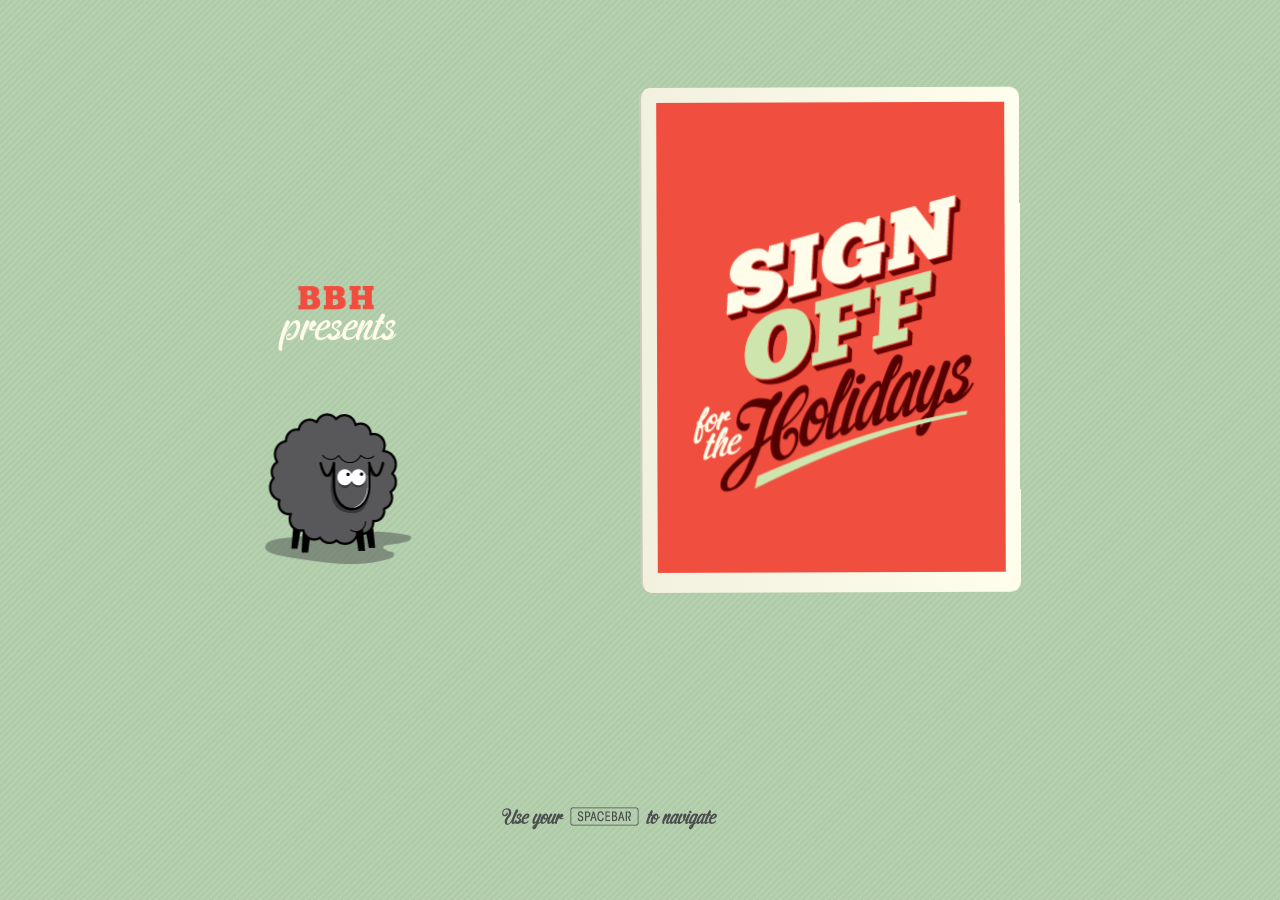
==== commit 0e24f92c: "12.17.2013.6:38" ====
--- a/index.html
+++ b/index.html
@@ -6,18 +6,17 @@
 		<meta name="viewport" content="width=device-width, initial-scale=1.0"> 
 		<title>Happy Holidays</title>
 		<meta name="description" content="" />
-		<meta name="keywords" content="" />
+		<meta name="keywdownords" content="" />
 		<meta name="author" content="" />
 		<link rel="shortcut icon" href="../favicon.ico"> 
 		<link rel="stylesheet" type="text/css" href="css/default.css" />
 		<link rel="stylesheet" type="text/css" href="css/bookblock.css" />
-		<!-- custom demo style -->
 		<link rel="stylesheet" type="text/css" href="css/demo1.css" />
 		<script type="text/javascript" src="js/modernizr.custom.js"></script>
 
 	</head>
 		<body class="bg-0">
-<!-- 			<div id="fail-screen"></div>
+ 			<!-- div id="fail-screen"></div>
 			<div id="spoof">
 			<div class="msg">Loading of googlemail@gmail.com...</div>
 			<div class="loader_box">
@@ -26,7 +25,7 @@
 				<p class="spoof-footer"> Loading standard view | <a href="#">Load basic HTML</a> (for slow connections)</p>
 			</div>
 
-			</div> --> <!--spoof-->
+			</div> <!--spoof-->
 
 			<div id="stage" class="container">
 				<div class="main clearfix">
@@ -206,7 +205,2998 @@
 							</div><!--first-->		
 						</div><!--bb-item-->												
 
+						<div class="bb-item">
+					   		<div id="fourth">
+								<section class="left-col"></section><!--left-col-->
+
+								<section class="right-col"> 
+									<div class="image-wrap-2"></div><!--image-wrap-2-->
+								</section><!--right-col-->
+							</div><!--first-->		
+						</div><!--bb-item-->	
+
+
+						<div class="bb-item">
+					   		<div id="twelfth">
+								<section class="left-col">
+									<div class="text-container"></div><!--test-container-->
+								</section><!--left-col-->
+
+								<section class="right-col"> 
+									<div class="image-wrap-2"></div><!--image-wrap-2-->
+								</section><!--right-col-->
+							</div><!--first-->		
+						</div><!--bb-item-->	
+
+
+						<div class="bb-item">
+					   		<div id="tenth">
+								<section class="left-col">
+									<div class="text-container"></div><!--test-container-->
+								</section><!--left-col-->
+
+								<section class="right-col"> 
+									<div class="image-wrap-2"></div><!--image-wrap-2-->
+								</section><!--right-col-->
+							</div><!--first-->		
+						</div><!--bb-item-->	
+
+						<div class="bb-item">
+					   		<div id="sixth">
+								<section class="left-col">
+									<div class="text-container"></div><!--test-container-->
+								</section><!--left-col-->
+
+								<section class="right-col"> 
+									<div class="image-wrap-2"></div><!--image-wrap-2-->
+								</section><!--right-col-->
+							</div><!--first-->		
+						</div><!--bb-item-->		
+
+						<div class="bb-item">
+				   		<div id="seventh">
+							<section class="left-col">
+								<div class="text-container"></div><!--test-container-->
+							</section><!--left-col-->
+
+							<section class="right-col"> 
+								<div class="image-wrap-2"></div><!--image-wrap-2-->
+							</section><!--right-col-->
+						</div><!--first-->		
+					</div><!--bb-item-->	
+
+						<div class="bb-item">
+					   		<div id="nineth">
+								<section class="left-col">
+									<div class="text-container"></div><!--test-container-->
+								</section><!--left-col-->
+
+								<section class="right-col"> 
+									<div class="image-wrap-2"></div><!--image-wrap-2-->
+								</section><!--right-col-->
+							</div><!--first-->		
+						</div><!--bb-item-->	
+
+
+						<div class="bb-item">
+					   		<div id="third">
+								<section class="left-col"></section><!--left-col-->
+								<section class="right-col"> 
+									<div class="image-wrap-2"></div><!--image-wrap-2-->
+								</section><!--right-col-->
+							</div><!--first-->		
+						</div><!--bb-item-->						
+
+									
+						<div class="bb-item">
+					   		<div id="eighth">
+								<section class="left-col">
+									<div class="text-container"></div><!--test-container-->
+								</section><!--left-col-->
+
+								<section class="right-col"> 
+									<div class="image-wrap-2"></div><!--image-wrap-2-->
+								</section><!--right-col-->
+							</div><!--first-->		
+						</div><!--bb-item-->		
+
+						<div class="bb-item">
+					   		<div id="thirteenth">
+								<section class="left-col">
+									<div class="text-container"></div><!--test-container-->
+								</section><!--left-col-->
+
+								<section class="right-col"> 
+									<div class="image-wrap-2"></div><!--image-wrap-2-->
+								</section><!--right-col-->
+							</div><!--first-->		
+						</div><!--bb-item-->	
+
+						<div class="bb-item">
+					   		<div id="fifth">
+								<section class="left-col">
+									<div class="text-container"></div><!--test-container-->
+								</section><!--left-col-->
+
+								<section class="right-col"> 
+									<div class="image-wrap-2"></div><!--image-wrap-2-->
+								</section><!--right-col-->
+							</div><!--first-->		
+						</div><!--bb-item-->				
+
+						<div class="bb-item">
+					   		<div id="eleventh">
+								<section class="left-col">
+									<div class="text-container"></div><!--test-container-->
+								</section><!--left-col-->
+
+								<section class="right-col"> 
+									<div class="image-wrap-2"></div><!--image-wrap-2-->
+								</section><!--right-col-->
+							</div><!--first-->		
+						</div><!--bb-item-->														
+
+						<div class="bb-item">
+					   		<div id="fourteenth">
+								<section class="left-col">
+									<div class="text-container"></div><!--test-container-->
+								</section><!--left-col-->
+
+								<section class="right-col"> 
+									<div class="image-wrap-2"></div><!--image-wrap-2-->
+								</section><!--right-col-->
+							</div><!--first-->		
+						</div><!--bb-item-->				
+
+
+						<div class="bb-item">
+					   		<div id="second">
+								<section class="left-col">
+									<div class="text-container">
+									</div><!--test-container-->
+								</section><!--left-col-->
+
+								<section class="right-col"> 
+									<div class="image-wrap-2">
+									</div><!--image-wrap-2-->
+								</section><!--right-col-->
+							</div><!--first-->		
+						</div><!--bb-item-->						
+											
+
+						<div class="bb-item">
+					   		<div id="tenth">
+								<section class="left-col">
+									<div class="text-container"></div><!--test-container-->
+								</section><!--left-col-->
+
+								<section class="right-col"> 
+									<div class="image-wrap-2"></div><!--image-wrap-2-->
+								</section><!--right-col-->
+							</div><!--first-->		
+						</div><!--bb-item-->														
+
+						<div class="bb-item">
+					   		<div id="fifth">
+								<section class="left-col">
+									<div class="text-container"></div><!--test-container-->
+								</section><!--left-col-->
+
+								<section class="right-col"> 
+									<div class="image-wrap-2"></div><!--image-wrap-2-->
+								</section><!--right-col-->
+							</div><!--first-->		
+						</div><!--bb-item-->					
+
+						<div class="bb-item">
+					   		<div id="eleventh">
+								<section class="left-col">
+									<div class="text-container"></div><!--test-container-->
+								</section><!--left-col-->
+
+								<section class="right-col"> 
+									<div class="image-wrap-2"></div><!--image-wrap-2-->
+								</section><!--right-col-->
+							</div><!--first-->		
+						</div><!--bb-item-->										
+
+						<div class="bb-item">
+					   		<div id="third">
+								<section class="left-col">
+									<div class="text-container"></div><!--test-container-->
+								</section><!--left-col-->
+
+								<section class="right-col"> 
+									<div class="image-wrap-2"></div><!--image-wrap-2-->
+								</section><!--right-col-->
+							</div><!--first-->		
+						</div><!--bb-item-->													
+
+						<div class="bb-item">
+					   		<div id="seventh">
+								<section class="left-col">
+									<div class="text-container"></div><!--test-container-->
+								</section><!--left-col-->
+
+								<section class="right-col"> 
+									<div class="image-wrap-2"></div><!--image-wrap-2-->
+								</section><!--right-col-->
+							</div><!--first-->		
+						</div><!--bb-item-->														
+						<div class="bb-item">
+					   		<div id="thirteenth">
+								<section class="left-col">
+									<div class="text-container"></div><!--test-container-->
+								</section><!--left-col-->
+
+								<section class="right-col"> 
+									<div class="image-wrap-2"></div><!--image-wrap-2-->
+								</section><!--right-col-->
+							</div><!--first-->		
+						</div><!--bb-item-->	
+
+						<div class="bb-item">
+					   		<div id="nineth">
+								<section class="left-col">
+									<div class="text-container"></div><!--test-container-->
+								</section><!--left-col-->
+
+								<section class="right-col"> 
+									<div class="image-wrap-2"></div><!--image-wrap-2-->
+								</section><!--right-col-->
+							</div><!--first-->		
+						</div><!--bb-item-->	
+
+						<div class="bb-item">
+					   		<div id="twelfth">
+								<section class="left-col">
+									<div class="text-container"></div><!--test-container-->
+								</section><!--left-col-->
+
+								<section class="right-col"> 
+									<div class="image-wrap-2"></div><!--image-wrap-2-->
+								</section><!--right-col-->
+							</div><!--first-->		
+						</div><!--bb-item-->	
+
+						<div class="bb-item">
+					   		<div id="fourth">
+								<section class="left-col">
+									<div class="text-container"></div><!--test-container-->
+								</section><!--left-col-->
+
+								<section class="right-col"> 
+									<div class="image-wrap-2"></div><!--image-wrap-2-->
+								</section><!--right-col-->
+							</div><!--first-->		
+						</div><!--bb-item-->										
+						
+						<div class="bb-item">
+					   		<div id="sixth">
+								<section class="left-col">
+									<div class="text-container"></div><!--test-container-->
+								</section><!--left-col-->
+
+								<section class="right-col"> 
+									<div class="image-wrap-2"></div><!--image-wrap-2-->
+								</section><!--right-col-->
+							</div><!--first-->		
+						</div><!--bb-item-->	
+
+						<div class="bb-item">
+					   		<div id="eighth">
+								<section class="left-col">
+									<div class="text-container"></div><!--test-container-->
+								</section><!--left-col-->
+
+								<section class="right-col"> 
+									<div class="image-wrap-2"></div><!--image-wrap-2-->
+								</section><!--right-col-->
+							</div><!--first-->		
+						</div><!--bb-item-->	
 				</div><!--bb-bookblock-->						
+
+						<div class="bb-item">
+					   		<div id="tenth">
+								<section class="left-col">
+									<div class="text-container"></div><!--test-container-->
+								</section><!--left-col-->
+
+								<section class="right-col"> 
+									<div class="image-wrap-2">
+										<h3>check</h3></div><!--image-wrap-2-->
+								</section><!--right-col-->
+							</div><!--first-->		
+						</div><!--bb-item-->	
+
+						<div class="bb-item">
+					   		<div id="third">
+								<section class="left-col"></section><!--left-col-->
+								<section class="right-col"> 
+									<div class="image-wrap-2"></div><!--image-wrap-2-->
+								</section><!--right-col-->
+							</div><!--first-->		
+						</div><!--bb-item-->						
+
+						<div class="bb-item">
+					   		<div id="fourth">
+								<section class="left-col"></section><!--left-col-->
+
+								<section class="right-col"> 
+									<div class="image-wrap-2"></div><!--image-wrap-2-->
+								</section><!--right-col-->
+							</div><!--first-->		
+						</div><!--bb-item-->										
+
+						<div class="bb-item">
+					   		<div id="fifth">
+								<section class="left-col">
+									<div class="text-container"></div><!--test-container-->
+								</section><!--left-col-->
+
+								<section class="right-col"> 
+									<div class="image-wrap-2"></div><!--image-wrap-2-->
+								</section><!--right-col-->
+							</div><!--first-->		
+						</div><!--bb-item-->				
+
+						<div class="bb-item">
+					   		<div id="sixth">
+								<section class="left-col">
+									<div class="text-container"></div><!--test-container-->
+								</section><!--left-col-->
+
+								<section class="right-col"> 
+									<div class="image-wrap-2"></div><!--image-wrap-2-->
+								</section><!--right-col-->
+							</div><!--first-->		
+						</div><!--bb-item-->											
+		
+						<div class="bb-item">
+					   		<div id="seventh">
+								<section class="left-col">
+									<div class="text-container"></div><!--test-container-->
+								</section><!--left-col-->
+
+								<section class="right-col"> 
+									<div class="image-wrap-2"></div><!--image-wrap-2-->
+								</section><!--right-col-->
+							</div><!--first-->		
+						</div><!--bb-item-->	
+
+						<div class="bb-item">
+					   		<div id="eighth">
+								<section class="left-col">
+									<div class="text-container"></div><!--test-container-->
+								</section><!--left-col-->
+
+								<section class="right-col"> 
+									<div class="image-wrap-2"></div><!--image-wrap-2-->
+								</section><!--right-col-->
+							</div><!--first-->		
+						</div><!--bb-item-->											
+
+						<div class="bb-item">
+					   		<div id="nineth">
+								<section class="left-col">
+									<div class="text-container"></div><!--test-container-->
+								</section><!--left-col-->
+
+								<section class="right-col"> 
+									<div class="image-wrap-2"></div><!--image-wrap-2-->
+								</section><!--right-col-->
+							</div><!--first-->		
+						</div><!--bb-item-->													
+
+						<div class="bb-item">
+					   		<div id="tenth">
+								<section class="left-col">
+									<div class="text-container"></div><!--test-container-->
+								</section><!--left-col-->
+
+								<section class="right-col"> 
+									<div class="image-wrap-2"></div><!--image-wrap-2-->
+								</section><!--right-col-->
+							</div><!--first-->		
+						</div><!--bb-item-->														
+
+						<div class="bb-item">
+					   		<div id="eleventh">
+								<section class="left-col">
+									<div class="text-container"></div><!--test-container-->
+								</section><!--left-col-->
+
+								<section class="right-col"> 
+									<div class="image-wrap-2"></div><!--image-wrap-2-->
+								</section><!--right-col-->
+							</div><!--first-->		
+						</div><!--bb-item-->														
+
+						<div class="bb-item">
+					   		<div id="twelfth">
+								<section class="left-col">
+									<div class="text-container"></div><!--test-container-->
+								</section><!--left-col-->
+
+								<section class="right-col"> 
+									<div class="image-wrap-2"></div><!--image-wrap-2-->
+								</section><!--right-col-->
+							</div><!--first-->		
+						</div><!--bb-item-->													
+
+						<div class="bb-item">
+					   		<div id="thirteenth">
+								<section class="left-col">
+									<div class="text-container"></div><!--test-container-->
+								</section><!--left-col-->
+
+								<section class="right-col"> 
+									<div class="image-wrap-2"></div><!--image-wrap-2-->
+								</section><!--right-col-->
+							</div><!--first-->		
+						</div><!--bb-item-->														
+
+						<div class="bb-item">
+					   		<div id="fourteenth">
+								<section class="left-col">
+									<div class="text-container"></div><!--test-container-->
+								</section><!--left-col-->
+
+								<section class="right-col"> 
+									<div class="image-wrap-2"></div><!--image-wrap-2-->
+								</section><!--right-col-->
+							</div><!--first-->		
+						</div><!--bb-item-->												
+
+
+						<div class="bb-item">
+					   		<div id="fourth">
+								<section class="left-col"></section><!--left-col-->
+
+								<section class="right-col"> 
+									<div class="image-wrap-2"></div><!--image-wrap-2-->
+								</section><!--right-col-->
+							</div><!--first-->		
+						</div><!--bb-item-->	
+
+
+						<div class="bb-item">
+					   		<div id="twelfth">
+								<section class="left-col">
+									<div class="text-container"></div><!--test-container-->
+								</section><!--left-col-->
+
+								<section class="right-col"> 
+									<div class="image-wrap-2"></div><!--image-wrap-2-->
+								</section><!--right-col-->
+							</div><!--first-->		
+						</div><!--bb-item-->	
+
+
+						<div class="bb-item">
+					   		<div id="tenth">
+								<section class="left-col">
+									<div class="text-container"></div><!--test-container-->
+								</section><!--left-col-->
+
+								<section class="right-col"> 
+									<div class="image-wrap-2"></div><!--image-wrap-2-->
+								</section><!--right-col-->
+							</div><!--first-->		
+						</div><!--bb-item-->	
+
+						<div class="bb-item">
+					   		<div id="sixth">
+								<section class="left-col">
+									<div class="text-container"></div><!--test-container-->
+								</section><!--left-col-->
+
+								<section class="right-col"> 
+									<div class="image-wrap-2"></div><!--image-wrap-2-->
+								</section><!--right-col-->
+							</div><!--first-->		
+						</div><!--bb-item-->		
+
+						<div class="bb-item">
+				   		<div id="seventh">
+							<section class="left-col">
+								<div class="text-container"></div><!--test-container-->
+							</section><!--left-col-->
+
+							<section class="right-col"> 
+								<div class="image-wrap-2"></div><!--image-wrap-2-->
+							</section><!--right-col-->
+						</div><!--first-->		
+					</div><!--bb-item-->	
+
+						<div class="bb-item">
+					   		<div id="nineth">
+								<section class="left-col">
+									<div class="text-container"></div><!--test-container-->
+								</section><!--left-col-->
+
+								<section class="right-col"> 
+									<div class="image-wrap-2"></div><!--image-wrap-2-->
+								</section><!--right-col-->
+							</div><!--first-->		
+						</div><!--bb-item-->	
+
+
+						<div class="bb-item">
+					   		<div id="third">
+								<section class="left-col"></section><!--left-col-->
+								<section class="right-col"> 
+									<div class="image-wrap-2"></div><!--image-wrap-2-->
+								</section><!--right-col-->
+							</div><!--first-->		
+						</div><!--bb-item-->						
+
+									
+						<div class="bb-item">
+					   		<div id="eighth">
+								<section class="left-col">
+									<div class="text-container"></div><!--test-container-->
+								</section><!--left-col-->
+
+								<section class="right-col"> 
+									<div class="image-wrap-2"></div><!--image-wrap-2-->
+								</section><!--right-col-->
+							</div><!--first-->		
+						</div><!--bb-item-->		
+
+						<div class="bb-item">
+					   		<div id="thirteenth">
+								<section class="left-col">
+									<div class="text-container"></div><!--test-container-->
+								</section><!--left-col-->
+
+								<section class="right-col"> 
+									<div class="image-wrap-2"></div><!--image-wrap-2-->
+								</section><!--right-col-->
+							</div><!--first-->		
+						</div><!--bb-item-->	
+
+						<div class="bb-item">
+					   		<div id="fifth">
+								<section class="left-col">
+									<div class="text-container"></div><!--test-container-->
+								</section><!--left-col-->
+
+								<section class="right-col"> 
+									<div class="image-wrap-2"></div><!--image-wrap-2-->
+								</section><!--right-col-->
+							</div><!--first-->		
+						</div><!--bb-item-->				
+
+						<div class="bb-item">
+					   		<div id="eleventh">
+								<section class="left-col">
+									<div class="text-container"></div><!--test-container-->
+								</section><!--left-col-->
+
+								<section class="right-col"> 
+									<div class="image-wrap-2"></div><!--image-wrap-2-->
+								</section><!--right-col-->
+							</div><!--first-->		
+						</div><!--bb-item-->														
+
+						<div class="bb-item">
+					   		<div id="fourteenth">
+								<section class="left-col">
+									<div class="text-container"></div><!--test-container-->
+								</section><!--left-col-->
+
+								<section class="right-col"> 
+									<div class="image-wrap-2"></div><!--image-wrap-2-->
+								</section><!--right-col-->
+							</div><!--first-->		
+						</div><!--bb-item-->				
+
+						<div class="bb-item">
+					   		<div id="second">
+								<section class="left-col">
+									<div class="text-container">
+									</div><!--test-container-->
+								</section><!--left-col-->
+
+								<section class="right-col"> 
+									<div class="image-wrap-2">
+									</div><!--image-wrap-2-->
+								</section><!--right-col-->
+							</div><!--first-->		
+						</div><!--bb-item-->						
+											
+
+						<div class="bb-item">
+					   		<div id="tenth">
+								<section class="left-col">
+									<div class="text-container"></div><!--test-container-->
+								</section><!--left-col-->
+
+								<section class="right-col"> 
+									<div class="image-wrap-2"></div><!--image-wrap-2-->
+								</section><!--right-col-->
+							</div><!--first-->		
+						</div><!--bb-item-->														
+
+						<div class="bb-item">
+					   		<div id="fifth">
+								<section class="left-col">
+									<div class="text-container"></div><!--test-container-->
+								</section><!--left-col-->
+
+								<section class="right-col"> 
+									<div class="image-wrap-2"></div><!--image-wrap-2-->
+								</section><!--right-col-->
+							</div><!--first-->		
+						</div><!--bb-item-->											
+						<div class="bb-item">
+					   		<div id="eleventh">
+								<section class="left-col">
+									<div class="text-container"></div><!--test-container-->
+								</section><!--left-col-->
+
+								<section class="right-col"> 
+									<div class="image-wrap-2"></div><!--image-wrap-2-->
+								</section><!--right-col-->
+							</div><!--first-->		
+						</div><!--bb-item-->										
+
+						<div class="bb-item">
+					   		<div id="third">
+								<section class="left-col">
+									<div class="text-container"></div><!--test-container-->
+								</section><!--left-col-->
+
+								<section class="right-col"> 
+									<div class="image-wrap-2"></div><!--image-wrap-2-->
+								</section><!--right-col-->
+							</div><!--first-->		
+						</div><!--bb-item-->													
+
+						<div class="bb-item">
+					   		<div id="seventh">
+								<section class="left-col">
+									<div class="text-container"></div><!--test-container-->
+								</section><!--left-col-->
+
+								<section class="right-col"> 
+									<div class="image-wrap-2"></div><!--image-wrap-2-->
+								</section><!--right-col-->
+							</div><!--first-->		
+						</div><!--bb-item-->														
+						<div class="bb-item">
+					   		<div id="thirteenth">
+								<section class="left-col">
+									<div class="text-container"></div><!--test-container-->
+								</section><!--left-col-->
+
+								<section class="right-col"> 
+									<div class="image-wrap-2"></div><!--image-wrap-2-->
+								</section><!--right-col-->
+							</div><!--first-->		
+						</div><!--bb-item-->	
+
+						<div class="bb-item">
+					   		<div id="nineth">
+								<section class="left-col">
+									<div class="text-container"></div><!--test-container-->
+								</section><!--left-col-->
+
+								<section class="right-col"> 
+									<div class="image-wrap-2"></div><!--image-wrap-2-->
+								</section><!--right-col-->
+							</div><!--first-->		
+						</div><!--bb-item-->	
+
+						<div class="bb-item">
+					   		<div id="twelfth">
+								<section class="left-col">
+									<div class="text-container"></div><!--test-container-->
+								</section><!--left-col-->
+
+								<section class="right-col"> 
+									<div class="image-wrap-2"></div><!--image-wrap-2-->
+								</section><!--right-col-->
+							</div><!--first-->		
+						</div><!--bb-item-->	
+
+						<div class="bb-item">
+					   		<div id="fourth">
+								<section class="left-col">
+									<div class="text-container"></div><!--test-container-->
+								</section><!--left-col-->
+
+								<section class="right-col"> 
+									<div class="image-wrap-2"></div><!--image-wrap-2-->
+								</section><!--right-col-->
+							</div><!--first-->		
+						</div><!--bb-item-->										
+						
+						<div class="bb-item">
+					   		<div id="sixth">
+								<section class="left-col">
+									<div class="text-container"></div><!--test-container-->
+								</section><!--left-col-->
+
+								<section class="right-col"> 
+									<div class="image-wrap-2"></div><!--image-wrap-2-->
+								</section><!--right-col-->
+							</div><!--first-->		
+						</div><!--bb-item-->	
+
+						<div class="bb-item">
+					   		<div id="eighth">
+								<section class="left-col">
+									<div class="text-container"></div><!--test-container-->
+								</section><!--left-col-->
+
+								<section class="right-col"> 
+									<div class="image-wrap-2"></div><!--image-wrap-2-->
+								</section><!--right-col-->
+							</div><!--first-->		
+						</div><!--bb-item-->	
+				</div><!--bb-bookblock-->						
+
+						<div class="bb-item">
+					   		<div id="tenth">
+								<section class="left-col">
+									<div class="text-container"></div><!--test-container-->
+								</section><!--left-col-->
+
+								<section class="right-col"> 
+									<div class="image-wrap-2"></div><!--image-wrap-2-->
+								</section><!--right-col-->
+							</div><!--first-->		
+						</div><!--bb-item-->	
+
+
+
+						<div class="bb-item">
+					   		<div id="fourth">
+								<section class="left-col"></section><!--left-col-->
+
+								<section class="right-col"> 
+									<div class="image-wrap-2"></div><!--image-wrap-2-->
+								</section><!--right-col-->
+							</div><!--first-->		
+						</div><!--bb-item-->	
+
+
+						<div class="bb-item">
+					   		<div id="twelfth">
+								<section class="left-col">
+									<div class="text-container"></div><!--test-container-->
+								</section><!--left-col-->
+
+								<section class="right-col"> 
+									<div class="image-wrap-2"></div><!--image-wrap-2-->
+								</section><!--right-col-->
+							</div><!--first-->		
+						</div><!--bb-item-->	
+
+
+						<div class="bb-item">
+					   		<div id="tenth">
+								<section class="left-col">
+									<div class="text-container"></div><!--test-container-->
+								</section><!--left-col-->
+
+								<section class="right-col"> 
+									<div class="image-wrap-2"></div><!--image-wrap-2-->
+								</section><!--right-col-->
+							</div><!--first-->		
+						</div><!--bb-item-->	
+
+						<div class="bb-item">
+					   		<div id="sixth">
+								<section class="left-col">
+									<div class="text-container"></div><!--test-container-->
+								</section><!--left-col-->
+
+								<section class="right-col"> 
+									<div class="image-wrap-2"></div><!--image-wrap-2-->
+								</section><!--right-col-->
+							</div><!--first-->		
+						</div><!--bb-item-->		
+
+						<div class="bb-item">
+				   		<div id="seventh">
+							<section class="left-col">
+								<div class="text-container"></div><!--test-container-->
+							</section><!--left-col-->
+
+							<section class="right-col"> 
+								<div class="image-wrap-2"></div><!--image-wrap-2-->
+							</section><!--right-col-->
+						</div><!--first-->		
+					</div><!--bb-item-->	
+
+						<div class="bb-item">
+					   		<div id="nineth">
+								<section class="left-col">
+									<div class="text-container"></div><!--test-container-->
+								</section><!--left-col-->
+
+								<section class="right-col"> 
+									<div class="image-wrap-2"></div><!--image-wrap-2-->
+								</section><!--right-col-->
+							</div><!--first-->		
+						</div><!--bb-item-->	
+
+
+						<div class="bb-item">
+					   		<div id="third">
+								<section class="left-col"></section><!--left-col-->
+								<section class="right-col"> 
+									<div class="image-wrap-2"></div><!--image-wrap-2-->
+								</section><!--right-col-->
+							</div><!--first-->		
+						</div><!--bb-item-->						
+
+									
+						<div class="bb-item">
+					   		<div id="eighth">
+								<section class="left-col">
+									<div class="text-container"></div><!--test-container-->
+								</section><!--left-col-->
+
+								<section class="right-col"> 
+									<div class="image-wrap-2"></div><!--image-wrap-2-->
+								</section><!--right-col-->
+							</div><!--first-->		
+						</div><!--bb-item-->		
+
+						<div class="bb-item">
+					   		<div id="thirteenth">
+								<section class="left-col">
+									<div class="text-container"></div><!--test-container-->
+								</section><!--left-col-->
+
+								<section class="right-col"> 
+									<div class="image-wrap-2"></div><!--image-wrap-2-->
+								</section><!--right-col-->
+							</div><!--first-->		
+						</div><!--bb-item-->	
+
+						<div class="bb-item">
+					   		<div id="fifth">
+								<section class="left-col">
+									<div class="text-container"></div><!--test-container-->
+								</section><!--left-col-->
+
+								<section class="right-col"> 
+									<div class="image-wrap-2"></div><!--image-wrap-2-->
+								</section><!--right-col-->
+							</div><!--first-->		
+						</div><!--bb-item-->				
+
+						<div class="bb-item">
+					   		<div id="eleventh">
+								<section class="left-col">
+									<div class="text-container"></div><!--test-container-->
+								</section><!--left-col-->
+
+								<section class="right-col"> 
+									<div class="image-wrap-2"></div><!--image-wrap-2-->
+								</section><!--right-col-->
+							</div><!--first-->		
+						</div><!--bb-item-->														
+
+						<div class="bb-item">
+					   		<div id="fourteenth">
+								<section class="left-col">
+									<div class="text-container"></div><!--test-container-->
+								</section><!--left-col-->
+
+								<section class="right-col"> 
+									<div class="image-wrap-2"></div><!--image-wrap-2-->
+								</section><!--right-col-->
+							</div><!--first-->		
+						</div><!--bb-item-->				
+
+
+						<div class="bb-item">
+					   		<div id="second">
+								<section class="left-col">
+									<div class="text-container">
+									</div><!--test-container-->
+								</section><!--left-col-->
+
+								<section class="right-col"> 
+									<div class="image-wrap-2">
+									</div><!--image-wrap-2-->
+								</section><!--right-col-->
+							</div><!--first-->		
+						</div><!--bb-item-->						
+											
+
+						<div class="bb-item">
+					   		<div id="tenth">
+								<section class="left-col">
+									<div class="text-container"></div><!--test-container-->
+								</section><!--left-col-->
+
+								<section class="right-col"> 
+									<div class="image-wrap-2"></div><!--image-wrap-2-->
+								</section><!--right-col-->
+							</div><!--first-->		
+						</div><!--bb-item-->														
+
+						<div class="bb-item">
+					   		<div id="fifth">
+								<section class="left-col">
+									<div class="text-container"></div><!--test-container-->
+								</section><!--left-col-->
+
+								<section class="right-col"> 
+									<div class="image-wrap-2"></div><!--image-wrap-2-->
+								</section><!--right-col-->
+							</div><!--first-->		
+						</div><!--bb-item-->											
+						<div class="bb-item">
+					   		<div id="eleventh">
+								<section class="left-col">
+									<div class="text-container"></div><!--test-container-->
+								</section><!--left-col-->
+
+								<section class="right-col"> 
+									<div class="image-wrap-2"></div><!--image-wrap-2-->
+								</section><!--right-col-->
+							</div><!--first-->		
+						</div><!--bb-item-->										
+
+						<div class="bb-item">
+					   		<div id="third">
+								<section class="left-col">
+									<div class="text-container"></div><!--test-container-->
+								</section><!--left-col-->
+
+								<section class="right-col"> 
+									<div class="image-wrap-2"></div><!--image-wrap-2-->
+								</section><!--right-col-->
+							</div><!--first-->		
+						</div><!--bb-item-->													
+
+						<div class="bb-item">
+					   		<div id="seventh">
+								<section class="left-col">
+									<div class="text-container"></div><!--test-container-->
+								</section><!--left-col-->
+
+								<section class="right-col"> 
+									<div class="image-wrap-2"></div><!--image-wrap-2-->
+								</section><!--right-col-->
+							</div><!--first-->		
+						</div><!--bb-item-->														
+						<div class="bb-item">
+					   		<div id="thirteenth">
+								<section class="left-col">
+									<div class="text-container"></div><!--test-container-->
+								</section><!--left-col-->
+
+								<section class="right-col"> 
+									<div class="image-wrap-2"></div><!--image-wrap-2-->
+								</section><!--right-col-->
+							</div><!--first-->		
+						</div><!--bb-item-->	
+
+						<div class="bb-item">
+					   		<div id="nineth">
+								<section class="left-col">
+									<div class="text-container"></div><!--test-container-->
+								</section><!--left-col-->
+
+								<section class="right-col"> 
+									<div class="image-wrap-2"></div><!--image-wrap-2-->
+								</section><!--right-col-->
+							</div><!--first-->		
+						</div><!--bb-item-->	
+
+						<div class="bb-item">
+					   		<div id="twelfth">
+								<section class="left-col">
+									<div class="text-container"></div><!--test-container-->
+								</section><!--left-col-->
+
+								<section class="right-col"> 
+									<div class="image-wrap-2"></div><!--image-wrap-2-->
+								</section><!--right-col-->
+							</div><!--first-->		
+						</div><!--bb-item-->	
+
+						<div class="bb-item">
+					   		<div id="fourth">
+								<section class="left-col">
+									<div class="text-container"></div><!--test-container-->
+								</section><!--left-col-->
+
+								<section class="right-col"> 
+									<div class="image-wrap-2"></div><!--image-wrap-2-->
+								</section><!--right-col-->
+							</div><!--first-->		
+						</div><!--bb-item-->										
+						
+						<div class="bb-item">
+					   		<div id="sixth">
+								<section class="left-col">
+									<div class="text-container"></div><!--test-container-->
+								</section><!--left-col-->
+
+								<section class="right-col"> 
+									<div class="image-wrap-2"></div><!--image-wrap-2-->
+								</section><!--right-col-->
+							</div><!--first-->		
+						</div><!--bb-item-->	
+
+						<div class="bb-item">
+					   		<div id="eighth">
+								<section class="left-col">
+									<div class="text-container"></div><!--test-container-->
+								</section><!--left-col-->
+
+								<section class="right-col"> 
+									<div class="image-wrap-2"></div><!--image-wrap-2-->
+								</section><!--right-col-->
+							</div><!--first-->		
+						</div><!--bb-item-->	
+				</div><!--bb-bookblock-->						
+
+						<div class="bb-item">
+					   		<div id="tenth">
+								<section class="left-col">
+									<div class="text-container"></div><!--test-container-->
+								</section><!--left-col-->
+
+								<section class="right-col"> 
+									<div class="image-wrap-2"></div><!--image-wrap-2-->
+								</section><!--right-col-->
+							</div><!--first-->		
+						</div><!--bb-item-->	
+
+						<div class="bb-item">
+					   		<div id="third">
+								<section class="left-col"></section><!--left-col-->
+								<section class="right-col"> 
+									<div class="image-wrap-2"></div><!--image-wrap-2-->
+								</section><!--right-col-->
+							</div><!--first-->		
+						</div><!--bb-item-->						
+
+						<div class="bb-item">
+					   		<div id="fourth">
+								<section class="left-col"></section><!--left-col-->
+
+								<section class="right-col"> 
+									<div class="image-wrap-2"></div><!--image-wrap-2-->
+								</section><!--right-col-->
+							</div><!--first-->		
+						</div><!--bb-item-->										
+
+						<div class="bb-item">
+					   		<div id="fifth">
+								<section class="left-col">
+									<div class="text-container"></div><!--test-container-->
+								</section><!--left-col-->
+
+								<section class="right-col"> 
+									<div class="image-wrap-2"></div><!--image-wrap-2-->
+								</section><!--right-col-->
+							</div><!--first-->		
+						</div><!--bb-item-->				
+
+						<div class="bb-item">
+					   		<div id="sixth">
+								<section class="left-col">
+									<div class="text-container"></div><!--test-container-->
+								</section><!--left-col-->
+
+								<section class="right-col"> 
+									<div class="image-wrap-2"></div><!--image-wrap-2-->
+								</section><!--right-col-->
+							</div><!--first-->		
+						</div><!--bb-item-->											
+		
+						<div class="bb-item">
+					   		<div id="seventh">
+								<section class="left-col">
+									<div class="text-container"></div><!--test-container-->
+								</section><!--left-col-->
+
+								<section class="right-col"> 
+									<div class="image-wrap-2"></div><!--image-wrap-2-->
+								</section><!--right-col-->
+							</div><!--first-->		
+						</div><!--bb-item-->	
+
+						<div class="bb-item">
+					   		<div id="eighth">
+								<section class="left-col">
+									<div class="text-container"></div><!--test-container-->
+								</section><!--left-col-->
+
+								<section class="right-col"> 
+									<div class="image-wrap-2"></div><!--image-wrap-2-->
+								</section><!--right-col-->
+							</div><!--first-->		
+						</div><!--bb-item-->											
+
+						<div class="bb-item">
+					   		<div id="nineth">
+								<section class="left-col">
+									<div class="text-container"></div><!--test-container-->
+								</section><!--left-col-->
+
+								<section class="right-col"> 
+									<div class="image-wrap-2"></div><!--image-wrap-2-->
+								</section><!--right-col-->
+							</div><!--first-->		
+						</div><!--bb-item-->													
+
+						<div class="bb-item">
+					   		<div id="tenth">
+								<section class="left-col">
+									<div class="text-container"></div><!--test-container-->
+								</section><!--left-col-->
+
+								<section class="right-col"> 
+									<div class="image-wrap-2"></div><!--image-wrap-2-->
+								</section><!--right-col-->
+							</div><!--first-->		
+						</div><!--bb-item-->														
+
+						<div class="bb-item">
+					   		<div id="eleventh">
+								<section class="left-col">
+									<div class="text-container"></div><!--test-container-->
+								</section><!--left-col-->
+
+								<section class="right-col"> 
+									<div class="image-wrap-2"></div><!--image-wrap-2-->
+								</section><!--right-col-->
+							</div><!--first-->		
+						</div><!--bb-item-->														
+
+						<div class="bb-item">
+					   		<div id="twelfth">
+								<section class="left-col">
+									<div class="text-container"></div><!--test-container-->
+								</section><!--left-col-->
+
+								<section class="right-col"> 
+									<div class="image-wrap-2"></div><!--image-wrap-2-->
+								</section><!--right-col-->
+							</div><!--first-->		
+						</div><!--bb-item-->													
+
+						<div class="bb-item">
+					   		<div id="thirteenth">
+								<section class="left-col">
+									<div class="text-container"></div><!--test-container-->
+								</section><!--left-col-->
+
+								<section class="right-col"> 
+									<div class="image-wrap-2"></div><!--image-wrap-2-->
+								</section><!--right-col-->
+							</div><!--first-->		
+						</div><!--bb-item-->														
+
+						<div class="bb-item">
+					   		<div id="fourteenth">
+								<section class="left-col">
+									<div class="text-container"></div><!--test-container-->
+								</section><!--left-col-->
+
+								<section class="right-col"> 
+									<div class="image-wrap-2"></div><!--image-wrap-2-->
+								</section><!--right-col-->
+							</div><!--first-->		
+						</div><!--bb-item-->												
+
+
+						<div class="bb-item">
+					   		<div id="fourth">
+								<section class="left-col"></section><!--left-col-->
+
+								<section class="right-col"> 
+									<div class="image-wrap-2"></div><!--image-wrap-2-->
+								</section><!--right-col-->
+							</div><!--first-->		
+						</div><!--bb-item-->	
+
+
+						<div class="bb-item">
+					   		<div id="twelfth">
+								<section class="left-col">
+									<div class="text-container"></div><!--test-container-->
+								</section><!--left-col-->
+
+								<section class="right-col"> 
+									<div class="image-wrap-2"></div><!--image-wrap-2-->
+								</section><!--right-col-->
+							</div><!--first-->		
+						</div><!--bb-item-->	
+
+
+						<div class="bb-item">
+					   		<div id="tenth">
+								<section class="left-col">
+									<div class="text-container"></div><!--test-container-->
+								</section><!--left-col-->
+
+								<section class="right-col"> 
+									<div class="image-wrap-2"></div><!--image-wrap-2-->
+								</section><!--right-col-->
+							</div><!--first-->		
+						</div><!--bb-item-->	
+
+						<div class="bb-item">
+					   		<div id="sixth">
+								<section class="left-col">
+									<div class="text-container"></div><!--test-container-->
+								</section><!--left-col-->
+
+								<section class="right-col"> 
+									<div class="image-wrap-2"></div><!--image-wrap-2-->
+								</section><!--right-col-->
+							</div><!--first-->		
+						</div><!--bb-item-->		
+
+						<div class="bb-item">
+				   		<div id="seventh">
+							<section class="left-col">
+								<div class="text-container"></div><!--test-container-->
+							</section><!--left-col-->
+
+							<section class="right-col"> 
+								<div class="image-wrap-2"></div><!--image-wrap-2-->
+							</section><!--right-col-->
+						</div><!--first-->		
+					</div><!--bb-item-->	
+
+						<div class="bb-item">
+					   		<div id="nineth">
+								<section class="left-col">
+									<div class="text-container"></div><!--test-container-->
+								</section><!--left-col-->
+
+								<section class="right-col"> 
+									<div class="image-wrap-2"></div><!--image-wrap-2-->
+								</section><!--right-col-->
+							</div><!--first-->		
+						</div><!--bb-item-->	
+
+
+						<div class="bb-item">
+					   		<div id="third">
+								<section class="left-col"></section><!--left-col-->
+								<section class="right-col"> 
+									<div class="image-wrap-2"></div><!--image-wrap-2-->
+								</section><!--right-col-->
+							</div><!--first-->		
+						</div><!--bb-item-->						
+
+									
+						<div class="bb-item">
+					   		<div id="eighth">
+								<section class="left-col">
+									<div class="text-container"></div><!--test-container-->
+								</section><!--left-col-->
+
+								<section class="right-col"> 
+									<div class="image-wrap-2"></div><!--image-wrap-2-->
+								</section><!--right-col-->
+							</div><!--first-->		
+						</div><!--bb-item-->		
+
+						<div class="bb-item">
+					   		<div id="thirteenth">
+								<section class="left-col">
+									<div class="text-container"></div><!--test-container-->
+								</section><!--left-col-->
+
+								<section class="right-col"> 
+									<div class="image-wrap-2"></div><!--image-wrap-2-->
+								</section><!--right-col-->
+							</div><!--first-->		
+						</div><!--bb-item-->	
+
+						<div class="bb-item">
+					   		<div id="fifth">
+								<section class="left-col">
+									<div class="text-container"></div><!--test-container-->
+								</section><!--left-col-->
+
+								<section class="right-col"> 
+									<div class="image-wrap-2"></div><!--image-wrap-2-->
+								</section><!--right-col-->
+							</div><!--first-->		
+						</div><!--bb-item-->				
+
+						<div class="bb-item">
+					   		<div id="eleventh">
+								<section class="left-col">
+									<div class="text-container"></div><!--test-container-->
+								</section><!--left-col-->
+
+								<section class="right-col"> 
+									<div class="image-wrap-2"></div><!--image-wrap-2-->
+								</section><!--right-col-->
+							</div><!--first-->		
+						</div><!--bb-item-->														
+
+						<div class="bb-item">
+					   		<div id="fourteenth">
+								<section class="left-col">
+									<div class="text-container"></div><!--test-container-->
+								</section><!--left-col-->
+
+								<section class="right-col"> 
+									<div class="image-wrap-2"></div><!--image-wrap-2-->
+								</section><!--right-col-->
+							</div><!--first-->		
+						</div><!--bb-item-->				
+
+
+						<div class="bb-item">
+					   		<div id="second">
+								<section class="left-col">
+									<div class="text-container">
+									</div><!--test-container-->
+								</section><!--left-col-->
+
+								<section class="right-col"> 
+									<div class="image-wrap-2">
+									</div><!--image-wrap-2-->
+								</section><!--right-col-->
+							</div><!--first-->		
+						</div><!--bb-item-->						
+											
+
+						<div class="bb-item">
+					   		<div id="tenth">
+								<section class="left-col">
+									<div class="text-container"></div><!--test-container-->
+								</section><!--left-col-->
+
+								<section class="right-col"> 
+									<div class="image-wrap-2"></div><!--image-wrap-2-->
+								</section><!--right-col-->
+							</div><!--first-->		
+						</div><!--bb-item-->														
+
+						<div class="bb-item">
+					   		<div id="fifth">
+								<section class="left-col">
+									<div class="text-container"></div><!--test-container-->
+								</section><!--left-col-->
+
+								<section class="right-col"> 
+									<div class="image-wrap-2"></div><!--image-wrap-2-->
+								</section><!--right-col-->
+							</div><!--first-->		
+						</div><!--bb-item-->											
+						<div class="bb-item">
+					   		<div id="eleventh">
+								<section class="left-col">
+									<div class="text-container"></div><!--test-container-->
+								</section><!--left-col-->
+
+								<section class="right-col"> 
+									<div class="image-wrap-2"></div><!--image-wrap-2-->
+								</section><!--right-col-->
+							</div><!--first-->		
+						</div><!--bb-item-->										
+
+						<div class="bb-item">
+					   		<div id="third">
+								<section class="left-col">
+									<div class="text-container"></div><!--test-container-->
+								</section><!--left-col-->
+
+								<section class="right-col"> 
+									<div class="image-wrap-2"></div><!--image-wrap-2-->
+								</section><!--right-col-->
+							</div><!--first-->		
+						</div><!--bb-item-->													
+
+						<div class="bb-item">
+					   		<div id="seventh">
+								<section class="left-col">
+									<div class="text-container"></div><!--test-container-->
+								</section><!--left-col-->
+
+								<section class="right-col"> 
+									<div class="image-wrap-2"></div><!--image-wrap-2-->
+								</section><!--right-col-->
+							</div><!--first-->		
+						</div><!--bb-item-->														
+						<div class="bb-item">
+					   		<div id="thirteenth">
+								<section class="left-col">
+									<div class="text-container"></div><!--test-container-->
+								</section><!--left-col-->
+
+								<section class="right-col"> 
+									<div class="image-wrap-2"></div><!--image-wrap-2-->
+								</section><!--right-col-->
+							</div><!--first-->		
+						</div><!--bb-item-->	
+
+						<div class="bb-item">
+					   		<div id="nineth">
+								<section class="left-col">
+									<div class="text-container"></div><!--test-container-->
+								</section><!--left-col-->
+
+								<section class="right-col"> 
+									<div class="image-wrap-2"></div><!--image-wrap-2-->
+								</section><!--right-col-->
+							</div><!--first-->		
+						</div><!--bb-item-->	
+
+						<div class="bb-item">
+					   		<div id="twelfth">
+								<section class="left-col">
+									<div class="text-container"></div><!--test-container-->
+								</section><!--left-col-->
+
+								<section class="right-col"> 
+									<div class="image-wrap-2"></div><!--image-wrap-2-->
+								</section><!--right-col-->
+							</div><!--first-->		
+						</div><!--bb-item-->	
+
+						<div class="bb-item">
+					   		<div id="fourth">
+								<section class="left-col">
+									<div class="text-container"></div><!--test-container-->
+								</section><!--left-col-->
+
+								<section class="right-col"> 
+									<div class="image-wrap-2"></div><!--image-wrap-2-->
+								</section><!--right-col-->
+							</div><!--first-->		
+						</div><!--bb-item-->										
+						
+						<div class="bb-item">
+					   		<div id="sixth">
+								<section class="left-col">
+									<div class="text-container"></div><!--test-container-->
+								</section><!--left-col-->
+
+								<section class="right-col"> 
+									<div class="image-wrap-2"></div><!--image-wrap-2-->
+								</section><!--right-col-->
+							</div><!--first-->		
+						</div><!--bb-item-->	
+
+						<div class="bb-item">
+					   		<div id="eighth">
+								<section class="left-col">
+									<div class="text-container"></div><!--test-container-->
+								</section><!--left-col-->
+
+								<section class="right-col"> 
+									<div class="image-wrap-2"></div><!--image-wrap-2-->
+								</section><!--right-col-->
+							</div><!--first-->		
+						</div><!--bb-item-->	
+				</div><!--bb-bookblock-->						
+
+						<div class="bb-item">
+					   		<div id="tenth">
+								<section class="left-col">
+									<div class="text-container"></div><!--test-container-->
+								</section><!--left-col-->
+
+								<section class="right-col"> 
+									<div class="image-wrap-2"></div><!--image-wrap-2-->
+								</section><!--right-col-->
+							</div><!--first-->		
+						</div><!--bb-item-->	
+
+
+						<div class="bb-item">
+					   		<div id="fourth">
+								<section class="left-col"></section><!--left-col-->
+
+								<section class="right-col"> 
+									<div class="image-wrap-2"></div><!--image-wrap-2-->
+								</section><!--right-col-->
+							</div><!--first-->		
+						</div><!--bb-item-->	
+
+
+						<div class="bb-item">
+					   		<div id="twelfth">
+								<section class="left-col">
+									<div class="text-container"></div><!--test-container-->
+								</section><!--left-col-->
+
+								<section class="right-col"> 
+									<div class="image-wrap-2"></div><!--image-wrap-2-->
+								</section><!--right-col-->
+							</div><!--first-->		
+						</div><!--bb-item-->	
+
+
+						<div class="bb-item">
+					   		<div id="tenth">
+								<section class="left-col">
+									<div class="text-container"></div><!--test-container-->
+								</section><!--left-col-->
+
+								<section class="right-col"> 
+									<div class="image-wrap-2"></div><!--image-wrap-2-->
+								</section><!--right-col-->
+							</div><!--first-->		
+						</div><!--bb-item-->	
+
+						<div class="bb-item">
+					   		<div id="sixth">
+								<section class="left-col">
+									<div class="text-container"></div><!--test-container-->
+								</section><!--left-col-->
+
+								<section class="right-col"> 
+									<div class="image-wrap-2"></div><!--image-wrap-2-->
+								</section><!--right-col-->
+							</div><!--first-->		
+						</div><!--bb-item-->		
+
+						<div class="bb-item">
+				   		<div id="seventh">
+							<section class="left-col">
+								<div class="text-container"></div><!--test-container-->
+							</section><!--left-col-->
+
+							<section class="right-col"> 
+								<div class="image-wrap-2"></div><!--image-wrap-2-->
+							</section><!--right-col-->
+						</div><!--first-->		
+					</div><!--bb-item-->	
+
+						<div class="bb-item">
+					   		<div id="nineth">
+								<section class="left-col">
+									<div class="text-container"></div><!--test-container-->
+								</section><!--left-col-->
+
+								<section class="right-col"> 
+									<div class="image-wrap-2"></div><!--image-wrap-2-->
+								</section><!--right-col-->
+							</div><!--first-->		
+						</div><!--bb-item-->	
+
+
+						<div class="bb-item">
+					   		<div id="third">
+								<section class="left-col"></section><!--left-col-->
+								<section class="right-col"> 
+									<div class="image-wrap-2"></div><!--image-wrap-2-->
+								</section><!--right-col-->
+							</div><!--first-->		
+						</div><!--bb-item-->						
+
+									
+						<div class="bb-item">
+					   		<div id="eighth">
+								<section class="left-col">
+									<div class="text-container"></div><!--test-container-->
+								</section><!--left-col-->
+
+								<section class="right-col"> 
+									<div class="image-wrap-2"></div><!--image-wrap-2-->
+								</section><!--right-col-->
+							</div><!--first-->		
+						</div><!--bb-item-->		
+
+						<div class="bb-item">
+					   		<div id="thirteenth">
+								<section class="left-col">
+									<div class="text-container"></div><!--test-container-->
+								</section><!--left-col-->
+
+								<section class="right-col"> 
+									<div class="image-wrap-2"></div><!--image-wrap-2-->
+								</section><!--right-col-->
+							</div><!--first-->		
+						</div><!--bb-item-->	
+
+						<div class="bb-item">
+					   		<div id="fifth">
+								<section class="left-col">
+									<div class="text-container"></div><!--test-container-->
+								</section><!--left-col-->
+
+								<section class="right-col"> 
+									<div class="image-wrap-2"></div><!--image-wrap-2-->
+								</section><!--right-col-->
+							</div><!--first-->		
+						</div><!--bb-item-->				
+
+						<div class="bb-item">
+					   		<div id="eleventh">
+								<section class="left-col">
+									<div class="text-container"></div><!--test-container-->
+								</section><!--left-col-->
+
+								<section class="right-col"> 
+									<div class="image-wrap-2"></div><!--image-wrap-2-->
+								</section><!--right-col-->
+							</div><!--first-->		
+						</div><!--bb-item-->														
+
+						<div class="bb-item">
+					   		<div id="fourteenth">
+								<section class="left-col">
+									<div class="text-container"></div><!--test-container-->
+								</section><!--left-col-->
+
+								<section class="right-col"> 
+									<div class="image-wrap-2"></div><!--image-wrap-2-->
+								</section><!--right-col-->
+							</div><!--first-->		
+						</div><!--bb-item-->				
+
+
+						<div class="bb-item">
+					   		<div id="second">
+								<section class="left-col">
+									<div class="text-container">
+									</div><!--test-container-->
+								</section><!--left-col-->
+
+								<section class="right-col"> 
+									<div class="image-wrap-2">
+									</div><!--image-wrap-2-->
+								</section><!--right-col-->
+							</div><!--first-->		
+						</div><!--bb-item-->						
+											
+
+						<div class="bb-item">
+					   		<div id="tenth">
+								<section class="left-col">
+									<div class="text-container"></div><!--test-container-->
+								</section><!--left-col-->
+
+								<section class="right-col"> 
+									<div class="image-wrap-2"></div><!--image-wrap-2-->
+								</section><!--right-col-->
+							</div><!--first-->		
+						</div><!--bb-item-->														
+
+						<div class="bb-item">
+					   		<div id="fifth">
+								<section class="left-col">
+									<div class="text-container"></div><!--test-container-->
+								</section><!--left-col-->
+
+								<section class="right-col"> 
+									<div class="image-wrap-2"></div><!--image-wrap-2-->
+								</section><!--right-col-->
+							</div><!--first-->		
+						</div><!--bb-item-->											
+						<div class="bb-item">
+					   		<div id="eleventh">
+								<section class="left-col">
+									<div class="text-container"></div><!--test-container-->
+								</section><!--left-col-->
+
+								<section class="right-col"> 
+									<div class="image-wrap-2"></div><!--image-wrap-2-->
+								</section><!--right-col-->
+							</div><!--first-->		
+						</div><!--bb-item-->										
+
+						<div class="bb-item">
+					   		<div id="third">
+								<section class="left-col">
+									<div class="text-container"></div><!--test-container-->
+								</section><!--left-col-->
+
+								<section class="right-col"> 
+									<div class="image-wrap-2"></div><!--image-wrap-2-->
+								</section><!--right-col-->
+							</div><!--first-->		
+						</div><!--bb-item-->													
+
+						<div class="bb-item">
+					   		<div id="seventh">
+								<section class="left-col">
+									<div class="text-container"></div><!--test-container-->
+								</section><!--left-col-->
+
+								<section class="right-col"> 
+									<div class="image-wrap-2"></div><!--image-wrap-2-->
+								</section><!--right-col-->
+							</div><!--first-->		
+						</div><!--bb-item-->														
+						<div class="bb-item">
+					   		<div id="thirteenth">
+								<section class="left-col">
+									<div class="text-container"></div><!--test-container-->
+								</section><!--left-col-->
+
+								<section class="right-col"> 
+									<div class="image-wrap-2"></div><!--image-wrap-2-->
+								</section><!--right-col-->
+							</div><!--first-->		
+						</div><!--bb-item-->	
+
+						<div class="bb-item">
+					   		<div id="nineth">
+								<section class="left-col">
+									<div class="text-container"></div><!--test-container-->
+								</section><!--left-col-->
+
+								<section class="right-col"> 
+									<div class="image-wrap-2"></div><!--image-wrap-2-->
+								</section><!--right-col-->
+							</div><!--first-->		
+						</div><!--bb-item-->	
+
+						<div class="bb-item">
+					   		<div id="twelfth">
+								<section class="left-col">
+									<div class="text-container"></div><!--test-container-->
+								</section><!--left-col-->
+
+								<section class="right-col"> 
+									<div class="image-wrap-2"></div><!--image-wrap-2-->
+								</section><!--right-col-->
+							</div><!--first-->		
+						</div><!--bb-item-->	
+
+						<div class="bb-item">
+					   		<div id="fourth">
+								<section class="left-col">
+									<div class="text-container"></div><!--test-container-->
+								</section><!--left-col-->
+
+								<section class="right-col"> 
+									<div class="image-wrap-2"></div><!--image-wrap-2-->
+								</section><!--right-col-->
+							</div><!--first-->		
+						</div><!--bb-item-->										
+						
+						<div class="bb-item">
+					   		<div id="sixth">
+								<section class="left-col">
+									<div class="text-container"></div><!--test-container-->
+								</section><!--left-col-->
+
+								<section class="right-col"> 
+									<div class="image-wrap-2"></div><!--image-wrap-2-->
+								</section><!--right-col-->
+							</div><!--first-->		
+						</div><!--bb-item-->	
+
+						<div class="bb-item">
+					   		<div id="eighth">
+								<section class="left-col">
+									<div class="text-container"></div><!--test-container-->
+								</section><!--left-col-->
+
+								<section class="right-col"> 
+									<div class="image-wrap-2"></div><!--image-wrap-2-->
+								</section><!--right-col-->
+							</div><!--first-->		
+						</div><!--bb-item-->	
+				</div><!--bb-bookblock-->						
+
+						<div class="bb-item">
+					   		<div id="tenth">
+								<section class="left-col">
+									<div class="text-container"></div><!--test-container-->
+								</section><!--left-col-->
+
+								<section class="right-col"> 
+									<div class="image-wrap-2"></div><!--image-wrap-2-->
+								</section><!--right-col-->
+							</div><!--first-->		
+						</div><!--bb-item-->	
+
+
+						<div class="bb-item">
+					   		<div id="third">
+								<section class="left-col"></section><!--left-col-->
+								<section class="right-col"> 
+									<div class="image-wrap-2"></div><!--image-wrap-2-->
+								</section><!--right-col-->
+							</div><!--first-->		
+						</div><!--bb-item-->						
+
+						<div class="bb-item">
+					   		<div id="fourth">
+								<section class="left-col"></section><!--left-col-->
+
+								<section class="right-col"> 
+									<div class="image-wrap-2"></div><!--image-wrap-2-->
+								</section><!--right-col-->
+							</div><!--first-->		
+						</div><!--bb-item-->										
+
+						<div class="bb-item">
+					   		<div id="fifth">
+								<section class="left-col">
+									<div class="text-container"></div><!--test-container-->
+								</section><!--left-col-->
+
+								<section class="right-col"> 
+									<div class="image-wrap-2"></div><!--image-wrap-2-->
+								</section><!--right-col-->
+							</div><!--first-->		
+						</div><!--bb-item-->				
+
+						<div class="bb-item">
+					   		<div id="sixth">
+								<section class="left-col">
+									<div class="text-container"></div><!--test-container-->
+								</section><!--left-col-->
+
+								<section class="right-col"> 
+									<div class="image-wrap-2"></div><!--image-wrap-2-->
+								</section><!--right-col-->
+							</div><!--first-->		
+						</div><!--bb-item-->											
+		
+						<div class="bb-item">
+					   		<div id="seventh">
+								<section class="left-col">
+									<div class="text-container"></div><!--test-container-->
+								</section><!--left-col-->
+
+								<section class="right-col"> 
+									<div class="image-wrap-2"></div><!--image-wrap-2-->
+								</section><!--right-col-->
+							</div><!--first-->		
+						</div><!--bb-item-->	
+
+						<div class="bb-item">
+					   		<div id="eighth">
+								<section class="left-col">
+									<div class="text-container"></div><!--test-container-->
+								</section><!--left-col-->
+
+								<section class="right-col"> 
+									<div class="image-wrap-2"></div><!--image-wrap-2-->
+								</section><!--right-col-->
+							</div><!--first-->		
+						</div><!--bb-item-->											
+
+						<div class="bb-item">
+					   		<div id="nineth">
+								<section class="left-col">
+									<div class="text-container"></div><!--test-container-->
+								</section><!--left-col-->
+
+								<section class="right-col"> 
+									<div class="image-wrap-2"></div><!--image-wrap-2-->
+								</section><!--right-col-->
+							</div><!--first-->		
+						</div><!--bb-item-->													
+
+						<div class="bb-item">
+					   		<div id="tenth">
+								<section class="left-col">
+									<div class="text-container"></div><!--test-container-->
+								</section><!--left-col-->
+
+								<section class="right-col"> 
+									<div class="image-wrap-2"></div><!--image-wrap-2-->
+								</section><!--right-col-->
+							</div><!--first-->		
+						</div><!--bb-item-->														
+
+						<div class="bb-item">
+					   		<div id="eleventh">
+								<section class="left-col">
+									<div class="text-container"></div><!--test-container-->
+								</section><!--left-col-->
+
+								<section class="right-col"> 
+									<div class="image-wrap-2"></div><!--image-wrap-2-->
+								</section><!--right-col-->
+							</div><!--first-->		
+						</div><!--bb-item-->														
+
+						<div class="bb-item">
+					   		<div id="twelfth">
+								<section class="left-col">
+									<div class="text-container"></div><!--test-container-->
+								</section><!--left-col-->
+
+								<section class="right-col"> 
+									<div class="image-wrap-2"></div><!--image-wrap-2-->
+								</section><!--right-col-->
+							</div><!--first-->		
+						</div><!--bb-item-->													
+
+						<div class="bb-item">
+					   		<div id="thirteenth">
+								<section class="left-col">
+									<div class="text-container"></div><!--test-container-->
+								</section><!--left-col-->
+
+								<section class="right-col"> 
+									<div class="image-wrap-2"></div><!--image-wrap-2-->
+								</section><!--right-col-->
+							</div><!--first-->		
+						</div><!--bb-item-->														
+
+						<div class="bb-item">
+					   		<div id="fourteenth">
+								<section class="left-col">
+									<div class="text-container"></div><!--test-container-->
+								</section><!--left-col-->
+
+								<section class="right-col"> 
+									<div class="image-wrap-2"></div><!--image-wrap-2-->
+								</section><!--right-col-->
+							</div><!--first-->		
+						</div><!--bb-item-->												
+
+
+						<div class="bb-item">
+					   		<div id="fourth">
+								<section class="left-col"></section><!--left-col-->
+
+								<section class="right-col"> 
+									<div class="image-wrap-2"></div><!--image-wrap-2-->
+								</section><!--right-col-->
+							</div><!--first-->		
+						</div><!--bb-item-->	
+
+
+						<div class="bb-item">
+					   		<div id="twelfth">
+								<section class="left-col">
+									<div class="text-container"></div><!--test-container-->
+								</section><!--left-col-->
+
+								<section class="right-col"> 
+									<div class="image-wrap-2"></div><!--image-wrap-2-->
+								</section><!--right-col-->
+							</div><!--first-->		
+						</div><!--bb-item-->	
+
+
+						<div class="bb-item">
+					   		<div id="tenth">
+								<section class="left-col">
+									<div class="text-container"></div><!--test-container-->
+								</section><!--left-col-->
+
+								<section class="right-col"> 
+									<div class="image-wrap-2"></div><!--image-wrap-2-->
+								</section><!--right-col-->
+							</div><!--first-->		
+						</div><!--bb-item-->	
+
+						<div class="bb-item">
+					   		<div id="sixth">
+								<section class="left-col">
+									<div class="text-container"></div><!--test-container-->
+								</section><!--left-col-->
+
+								<section class="right-col"> 
+									<div class="image-wrap-2"></div><!--image-wrap-2-->
+								</section><!--right-col-->
+							</div><!--first-->		
+						</div><!--bb-item-->		
+
+						<div class="bb-item">
+				   		<div id="seventh">
+							<section class="left-col">
+								<div class="text-container"></div><!--test-container-->
+							</section><!--left-col-->
+
+							<section class="right-col"> 
+								<div class="image-wrap-2"></div><!--image-wrap-2-->
+							</section><!--right-col-->
+						</div><!--first-->		
+					</div><!--bb-item-->	
+
+						<div class="bb-item">
+					   		<div id="nineth">
+								<section class="left-col">
+									<div class="text-container"></div><!--test-container-->
+								</section><!--left-col-->
+
+								<section class="right-col"> 
+									<div class="image-wrap-2"></div><!--image-wrap-2-->
+								</section><!--right-col-->
+							</div><!--first-->		
+						</div><!--bb-item-->	
+
+
+						<div class="bb-item">
+					   		<div id="third">
+								<section class="left-col"></section><!--left-col-->
+								<section class="right-col"> 
+									<div class="image-wrap-2"></div><!--image-wrap-2-->
+								</section><!--right-col-->
+							</div><!--first-->		
+						</div><!--bb-item-->						
+
+									
+						<div class="bb-item">
+					   		<div id="eighth">
+								<section class="left-col">
+									<div class="text-container"></div><!--test-container-->
+								</section><!--left-col-->
+
+								<section class="right-col"> 
+									<div class="image-wrap-2"></div><!--image-wrap-2-->
+								</section><!--right-col-->
+							</div><!--first-->		
+						</div><!--bb-item-->		
+
+						<div class="bb-item">
+					   		<div id="thirteenth">
+								<section class="left-col">
+									<div class="text-container"></div><!--test-container-->
+								</section><!--left-col-->
+
+								<section class="right-col"> 
+									<div class="image-wrap-2"></div><!--image-wrap-2-->
+								</section><!--right-col-->
+							</div><!--first-->		
+						</div><!--bb-item-->	
+
+						<div class="bb-item">
+					   		<div id="fifth">
+								<section class="left-col">
+									<div class="text-container"></div><!--test-container-->
+								</section><!--left-col-->
+
+								<section class="right-col"> 
+									<div class="image-wrap-2"></div><!--image-wrap-2-->
+								</section><!--right-col-->
+							</div><!--first-->		
+						</div><!--bb-item-->				
+
+						<div class="bb-item">
+					   		<div id="eleventh">
+								<section class="left-col">
+									<div class="text-container"></div><!--test-container-->
+								</section><!--left-col-->
+
+								<section class="right-col"> 
+									<div class="image-wrap-2"></div><!--image-wrap-2-->
+								</section><!--right-col-->
+							</div><!--first-->		
+						</div><!--bb-item-->														
+
+						<div class="bb-item">
+					   		<div id="fourteenth">
+								<section class="left-col">
+									<div class="text-container"></div><!--test-container-->
+								</section><!--left-col-->
+
+								<section class="right-col"> 
+									<div class="image-wrap-2"></div><!--image-wrap-2-->
+								</section><!--right-col-->
+							</div><!--first-->		
+						</div><!--bb-item-->				
+
+
+						<div class="bb-item">
+					   		<div id="second">
+								<section class="left-col">
+									<div class="text-container">
+									</div><!--test-container-->
+								</section><!--left-col-->
+
+								<section class="right-col"> 
+									<div class="image-wrap-2">
+									</div><!--image-wrap-2-->
+								</section><!--right-col-->
+							</div><!--first-->		
+						</div><!--bb-item-->						
+											
+
+						<div class="bb-item">
+					   		<div id="tenth">
+								<section class="left-col">
+									<div class="text-container"></div><!--test-container-->
+								</section><!--left-col-->
+
+								<section class="right-col"> 
+									<div class="image-wrap-2"></div><!--image-wrap-2-->
+								</section><!--right-col-->
+							</div><!--first-->		
+						</div><!--bb-item-->														
+
+						<div class="bb-item">
+					   		<div id="fifth">
+								<section class="left-col">
+									<div class="text-container"></div><!--test-container-->
+								</section><!--left-col-->
+
+								<section class="right-col"> 
+									<div class="image-wrap-2"></div><!--image-wrap-2-->
+								</section><!--right-col-->
+							</div><!--first-->		
+						</div><!--bb-item-->											
+						<div class="bb-item">
+					   		<div id="eleventh">
+								<section class="left-col">
+									<div class="text-container"></div><!--test-container-->
+								</section><!--left-col-->
+
+								<section class="right-col"> 
+									<div class="image-wrap-2"></div><!--image-wrap-2-->
+								</section><!--right-col-->
+							</div><!--first-->		
+						</div><!--bb-item-->										
+
+						<div class="bb-item">
+					   		<div id="third">
+								<section class="left-col">
+									<div class="text-container"></div><!--test-container-->
+								</section><!--left-col-->
+
+								<section class="right-col"> 
+									<div class="image-wrap-2"></div><!--image-wrap-2-->
+								</section><!--right-col-->
+							</div><!--first-->		
+						</div><!--bb-item-->													
+
+						<div class="bb-item">
+					   		<div id="seventh">
+								<section class="left-col">
+									<div class="text-container"></div><!--test-container-->
+								</section><!--left-col-->
+
+								<section class="right-col"> 
+									<div class="image-wrap-2"></div><!--image-wrap-2-->
+								</section><!--right-col-->
+							</div><!--first-->		
+						</div><!--bb-item-->														
+						<div class="bb-item">
+					   		<div id="thirteenth">
+								<section class="left-col">
+									<div class="text-container"></div><!--test-container-->
+								</section><!--left-col-->
+
+								<section class="right-col"> 
+									<div class="image-wrap-2"></div><!--image-wrap-2-->
+								</section><!--right-col-->
+							</div><!--first-->		
+						</div><!--bb-item-->	
+
+						<div class="bb-item">
+					   		<div id="nineth">
+								<section class="left-col">
+									<div class="text-container"></div><!--test-container-->
+								</section><!--left-col-->
+
+								<section class="right-col"> 
+									<div class="image-wrap-2"></div><!--image-wrap-2-->
+								</section><!--right-col-->
+							</div><!--first-->		
+						</div><!--bb-item-->	
+
+						<div class="bb-item">
+					   		<div id="twelfth">
+								<section class="left-col">
+									<div class="text-container"></div><!--test-container-->
+								</section><!--left-col-->
+
+								<section class="right-col"> 
+									<div class="image-wrap-2"></div><!--image-wrap-2-->
+								</section><!--right-col-->
+							</div><!--first-->		
+						</div><!--bb-item-->	
+
+						<div class="bb-item">
+					   		<div id="fourth">
+								<section class="left-col">
+									<div class="text-container"></div><!--test-container-->
+								</section><!--left-col-->
+
+								<section class="right-col"> 
+									<div class="image-wrap-2"></div><!--image-wrap-2-->
+								</section><!--right-col-->
+							</div><!--first-->		
+						</div><!--bb-item-->										
+						
+						<div class="bb-item">
+					   		<div id="sixth">
+								<section class="left-col">
+									<div class="text-container"></div><!--test-container-->
+								</section><!--left-col-->
+
+								<section class="right-col"> 
+									<div class="image-wrap-2"></div><!--image-wrap-2-->
+								</section><!--right-col-->
+							</div><!--first-->		
+						</div><!--bb-item-->	
+
+						<div class="bb-item">
+					   		<div id="eighth">
+								<section class="left-col">
+									<div class="text-container"></div><!--test-container-->
+								</section><!--left-col-->
+
+								<section class="right-col"> 
+									<div class="image-wrap-2"></div><!--image-wrap-2-->
+								</section><!--right-col-->
+							</div><!--first-->		
+						</div><!--bb-item-->	
+				</div><!--bb-bookblock-->						
+
+						<div class="bb-item">
+					   		<div id="tenth">
+								<section class="left-col">
+									<div class="text-container"></div><!--test-container-->
+								</section><!--left-col-->
+
+								<section class="right-col"> 
+									<div class="image-wrap-2"></div><!--image-wrap-2-->
+								</section><!--right-col-->
+							</div><!--first-->		
+						</div><!--bb-item-->	
+
+
+						<div class="bb-item">
+					   		<div id="fourth">
+								<section class="left-col"></section><!--left-col-->
+
+								<section class="right-col"> 
+									<div class="image-wrap-2"></div><!--image-wrap-2-->
+								</section><!--right-col-->
+							</div><!--first-->		
+						</div><!--bb-item-->	
+
+
+						<div class="bb-item">
+					   		<div id="twelfth">
+								<section class="left-col">
+									<div class="text-container"></div><!--test-container-->
+								</section><!--left-col-->
+
+								<section class="right-col"> 
+									<div class="image-wrap-2"></div><!--image-wrap-2-->
+								</section><!--right-col-->
+							</div><!--first-->		
+						</div><!--bb-item-->	
+
+
+						<div class="bb-item">
+					   		<div id="tenth">
+								<section class="left-col">
+									<div class="text-container"></div><!--test-container-->
+								</section><!--left-col-->
+
+								<section class="right-col"> 
+									<div class="image-wrap-2"></div><!--image-wrap-2-->
+								</section><!--right-col-->
+							</div><!--first-->		
+						</div><!--bb-item-->	
+
+						<div class="bb-item">
+					   		<div id="sixth">
+								<section class="left-col">
+									<div class="text-container"></div><!--test-container-->
+								</section><!--left-col-->
+
+								<section class="right-col"> 
+									<div class="image-wrap-2"></div><!--image-wrap-2-->
+								</section><!--right-col-->
+							</div><!--first-->		
+						</div><!--bb-item-->		
+
+						<div class="bb-item">
+				   		<div id="seventh">
+							<section class="left-col">
+								<div class="text-container"></div><!--test-container-->
+							</section><!--left-col-->
+
+							<section class="right-col"> 
+								<div class="image-wrap-2"></div><!--image-wrap-2-->
+							</section><!--right-col-->
+						</div><!--first-->		
+					</div><!--bb-item-->	
+
+						<div class="bb-item">
+					   		<div id="nineth">
+								<section class="left-col">
+									<div class="text-container"></div><!--test-container-->
+								</section><!--left-col-->
+
+								<section class="right-col"> 
+									<div class="image-wrap-2"></div><!--image-wrap-2-->
+								</section><!--right-col-->
+							</div><!--first-->		
+						</div><!--bb-item-->	
+
+
+						<div class="bb-item">
+					   		<div id="third">
+								<section class="left-col"></section><!--left-col-->
+								<section class="right-col"> 
+									<div class="image-wrap-2"></div><!--image-wrap-2-->
+								</section><!--right-col-->
+							</div><!--first-->		
+						</div><!--bb-item-->						
+
+									
+						<div class="bb-item">
+					   		<div id="eighth">
+								<section class="left-col">
+									<div class="text-container"></div><!--test-container-->
+								</section><!--left-col-->
+
+								<section class="right-col"> 
+									<div class="image-wrap-2"></div><!--image-wrap-2-->
+								</section><!--right-col-->
+							</div><!--first-->		
+						</div><!--bb-item-->		
+
+						<div class="bb-item">
+					   		<div id="thirteenth">
+								<section class="left-col">
+									<div class="text-container"></div><!--test-container-->
+								</section><!--left-col-->
+
+								<section class="right-col"> 
+									<div class="image-wrap-2"></div><!--image-wrap-2-->
+								</section><!--right-col-->
+							</div><!--first-->		
+						</div><!--bb-item-->	
+
+						<div class="bb-item">
+					   		<div id="fifth">
+								<section class="left-col">
+									<div class="text-container"></div><!--test-container-->
+								</section><!--left-col-->
+
+								<section class="right-col"> 
+									<div class="image-wrap-2"></div><!--image-wrap-2-->
+								</section><!--right-col-->
+							</div><!--first-->		
+						</div><!--bb-item-->				
+
+						<div class="bb-item">
+					   		<div id="eleventh">
+								<section class="left-col">
+									<div class="text-container"></div><!--test-container-->
+								</section><!--left-col-->
+
+								<section class="right-col"> 
+									<div class="image-wrap-2"></div><!--image-wrap-2-->
+								</section><!--right-col-->
+							</div><!--first-->		
+						</div><!--bb-item-->														
+
+						<div class="bb-item">
+					   		<div id="fourteenth">
+								<section class="left-col">
+									<div class="text-container"></div><!--test-container-->
+								</section><!--left-col-->
+
+								<section class="right-col"> 
+									<div class="image-wrap-2"></div><!--image-wrap-2-->
+								</section><!--right-col-->
+							</div><!--first-->		
+						</div><!--bb-item-->				
+
+
+						<div class="bb-item">
+					   		<div id="second">
+								<section class="left-col">
+									<div class="text-container">
+									</div><!--test-container-->
+								</section><!--left-col-->
+
+								<section class="right-col"> 
+									<div class="image-wrap-2">
+									</div><!--image-wrap-2-->
+								</section><!--right-col-->
+							</div><!--first-->		
+						</div><!--bb-item-->						
+											
+
+						<div class="bb-item">
+					   		<div id="tenth">
+								<section class="left-col">
+									<div class="text-container"></div><!--test-container-->
+								</section><!--left-col-->
+
+								<section class="right-col"> 
+									<div class="image-wrap-2"></div><!--image-wrap-2-->
+								</section><!--right-col-->
+							</div><!--first-->		
+						</div><!--bb-item-->														
+
+						<div class="bb-item">
+					   		<div id="fifth">
+								<section class="left-col">
+									<div class="text-container"></div><!--test-container-->
+								</section><!--left-col-->
+
+								<section class="right-col"> 
+									<div class="image-wrap-2"></div><!--image-wrap-2-->
+								</section><!--right-col-->
+							</div><!--first-->		
+						</div><!--bb-item-->	
+
+						<div class="bb-item">
+					   		<div id="eleventh">
+								<section class="left-col">
+									<div class="text-container"></div><!--test-container-->
+								</section><!--left-col-->
+
+								<section class="right-col"> 
+									<div class="image-wrap-2"></div><!--image-wrap-2-->
+								</section><!--right-col-->
+							</div><!--first-->		
+						</div><!--bb-item-->										
+
+						<div class="bb-item">
+					   		<div id="third">
+								<section class="left-col">
+									<div class="text-container"></div><!--test-container-->
+								</section><!--left-col-->
+
+								<section class="right-col"> 
+									<div class="image-wrap-2"></div><!--image-wrap-2-->
+								</section><!--right-col-->
+							</div><!--first-->		
+						</div><!--bb-item-->													
+
+						<div class="bb-item">
+					   		<div id="seventh">
+								<section class="left-col">
+									<div class="text-container"></div><!--test-container-->
+								</section><!--left-col-->
+
+								<section class="right-col"> 
+									<div class="image-wrap-2"></div><!--image-wrap-2-->
+								</section><!--right-col-->
+							</div><!--first-->		
+						</div><!--bb-item-->			
+
+						<div class="bb-item">
+					   		<div id="thirteenth">
+								<section class="left-col">
+									<div class="text-container"></div><!--test-container-->
+								</section><!--left-col-->
+
+								<section class="right-col"> 
+									<div class="image-wrap-2"></div><!--image-wrap-2-->
+								</section><!--right-col-->
+							</div><!--first-->		
+						</div><!--bb-item-->	
+
+						<div class="bb-item">
+					   		<div id="nineth">
+								<section class="left-col">
+									<div class="text-container"></div><!--test-container-->
+								</section><!--left-col-->
+
+								<section class="right-col"> 
+									<div class="image-wrap-2"></div><!--image-wrap-2-->
+								</section><!--right-col-->
+							</div><!--first-->		
+						</div><!--bb-item-->	
+
+						<div class="bb-item">
+					   		<div id="twelfth">
+								<section class="left-col">
+									<div class="text-container"></div><!--test-container-->
+								</section><!--left-col-->
+
+								<section class="right-col"> 
+									<div class="image-wrap-2"></div><!--image-wrap-2-->
+								</section><!--right-col-->
+							</div><!--first-->		
+						</div><!--bb-item-->	
+
+						<div class="bb-item">
+					   		<div id="fourth">
+								<section class="left-col">
+									<div class="text-container"></div><!--test-container-->
+								</section><!--left-col-->
+
+								<section class="right-col"> 
+									<div class="image-wrap-2"></div><!--image-wrap-2-->
+								</section><!--right-col-->
+							</div><!--first-->		
+						</div><!--bb-item-->										
+						
+						<div class="bb-item">
+					   		<div id="sixth">
+								<section class="left-col">
+									<div class="text-container"></div><!--test-container-->
+								</section><!--left-col-->
+
+								<section class="right-col"> 
+									<div class="image-wrap-2"></div><!--image-wrap-2-->
+								</section><!--right-col-->
+							</div><!--first-->		
+						</div><!--bb-item-->	
+
+						<div class="bb-item">
+					   		<div id="eighth">
+								<section class="left-col">
+									<div class="text-container"></div><!--test-container-->
+								</section><!--left-col-->
+
+								<section class="right-col"> 
+									<div class="image-wrap-2"></div><!--image-wrap-2-->
+								</section><!--right-col-->
+							</div><!--first-->		
+						</div><!--bb-item-->	
+				</div><!--bb-bookblock-->						
+
+						<div class="bb-item">
+					   		<div id="tenth">
+								<section class="left-col">
+									<div class="text-container"></div><!--test-container-->
+								</section><!--left-col-->
+
+								<section class="right-col"> 
+									<div class="image-wrap-2"></div><!--image-wrap-2-->
+								</section><!--right-col-->
+							</div><!--first-->		
+						</div><!--bb-item-->	
+
+
+						<div class="bb-item">
+					   		<div id="third">
+								<section class="left-col"></section><!--left-col-->
+								<section class="right-col"> 
+									<div class="image-wrap-2"></div><!--image-wrap-2-->
+								</section><!--right-col-->
+							</div><!--first-->		
+						</div><!--bb-item-->						
+
+						<div class="bb-item">
+					   		<div id="fourth">
+								<section class="left-col"></section><!--left-col-->
+
+								<section class="right-col"> 
+									<div class="image-wrap-2"></div><!--image-wrap-2-->
+								</section><!--right-col-->
+							</div><!--first-->		
+						</div><!--bb-item-->										
+
+						<div class="bb-item">
+					   		<div id="fifth">
+								<section class="left-col">
+									<div class="text-container"></div><!--test-container-->
+								</section><!--left-col-->
+
+								<section class="right-col"> 
+									<div class="image-wrap-2"></div><!--image-wrap-2-->
+								</section><!--right-col-->
+							</div><!--first-->		
+						</div><!--bb-item-->				
+
+						<div class="bb-item">
+					   		<div id="sixth">
+								<section class="left-col">
+									<div class="text-container"></div><!--test-container-->
+								</section><!--left-col-->
+
+								<section class="right-col"> 
+									<div class="image-wrap-2"></div><!--image-wrap-2-->
+								</section><!--right-col-->
+							</div><!--first-->		
+						</div><!--bb-item-->											
+		
+						<div class="bb-item">
+					   		<div id="seventh">
+								<section class="left-col">
+									<div class="text-container"></div><!--test-container-->
+								</section><!--left-col-->
+
+								<section class="right-col"> 
+									<div class="image-wrap-2"></div><!--image-wrap-2-->
+								</section><!--right-col-->
+							</div><!--first-->		
+						</div><!--bb-item-->	
+
+						<div class="bb-item">
+					   		<div id="eighth">
+								<section class="left-col">
+									<div class="text-container"></div><!--test-container-->
+								</section><!--left-col-->
+
+								<section class="right-col"> 
+									<div class="image-wrap-2"></div><!--image-wrap-2-->
+								</section><!--right-col-->
+							</div><!--first-->		
+						</div><!--bb-item-->											
+
+						<div class="bb-item">
+					   		<div id="nineth">
+								<section class="left-col">
+									<div class="text-container"></div><!--test-container-->
+								</section><!--left-col-->
+
+								<section class="right-col"> 
+									<div class="image-wrap-2"></div><!--image-wrap-2-->
+								</section><!--right-col-->
+							</div><!--first-->		
+						</div><!--bb-item-->													
+
+						<div class="bb-item">
+					   		<div id="tenth">
+								<section class="left-col">
+									<div class="text-container"></div><!--test-container-->
+								</section><!--left-col-->
+
+								<section class="right-col"> 
+									<div class="image-wrap-2"></div><!--image-wrap-2-->
+								</section><!--right-col-->
+							</div><!--first-->		
+						</div><!--bb-item-->														
+
+						<div class="bb-item">
+					   		<div id="eleventh">
+								<section class="left-col">
+									<div class="text-container"></div><!--test-container-->
+								</section><!--left-col-->
+
+								<section class="right-col"> 
+									<div class="image-wrap-2"></div><!--image-wrap-2-->
+								</section><!--right-col-->
+							</div><!--first-->		
+						</div><!--bb-item-->														
+
+						<div class="bb-item">
+					   		<div id="twelfth">
+								<section class="left-col">
+									<div class="text-container"></div><!--test-container-->
+								</section><!--left-col-->
+
+								<section class="right-col"> 
+									<div class="image-wrap-2"></div><!--image-wrap-2-->
+								</section><!--right-col-->
+							</div><!--first-->		
+						</div><!--bb-item-->													
+
+						<div class="bb-item">
+					   		<div id="thirteenth">
+								<section class="left-col">
+									<div class="text-container"></div><!--test-container-->
+								</section><!--left-col-->
+
+								<section class="right-col"> 
+									<div class="image-wrap-2"></div><!--image-wrap-2-->
+								</section><!--right-col-->
+							</div><!--first-->		
+						</div><!--bb-item-->														
+
+						<div class="bb-item">
+					   		<div id="fourteenth">
+								<section class="left-col">
+									<div class="text-container"></div><!--test-container-->
+								</section><!--left-col-->
+
+								<section class="right-col"> 
+									<div class="image-wrap-2"></div><!--image-wrap-2-->
+								</section><!--right-col-->
+							</div><!--first-->		
+						</div><!--bb-item-->											
+
+
+						<div class="bb-item">
+					   		<div id="fourth">
+								<section class="left-col"></section><!--left-col-->
+
+								<section class="right-col"> 
+									<div class="image-wrap-2"></div><!--image-wrap-2-->
+								</section><!--right-col-->
+							</div><!--first-->		
+						</div><!--bb-item-->	
+
+
+						<div class="bb-item">
+					   		<div id="twelfth">
+								<section class="left-col">
+									<div class="text-container"></div><!--test-container-->
+								</section><!--left-col-->
+
+								<section class="right-col"> 
+									<div class="image-wrap-2"></div><!--image-wrap-2-->
+								</section><!--right-col-->
+							</div><!--first-->		
+						</div><!--bb-item-->	
+
+
+						<div class="bb-item">
+					   		<div id="tenth">
+								<section class="left-col">
+									<div class="text-container"></div><!--test-container-->
+								</section><!--left-col-->
+
+								<section class="right-col"> 
+									<div class="image-wrap-2"></div><!--image-wrap-2-->
+								</section><!--right-col-->
+							</div><!--first-->		
+						</div><!--bb-item-->	
+
+						<div class="bb-item">
+					   		<div id="sixth">
+								<section class="left-col">
+									<div class="text-container"></div><!--test-container-->
+								</section><!--left-col-->
+
+								<section class="right-col"> 
+									<div class="image-wrap-2"></div><!--image-wrap-2-->
+								</section><!--right-col-->
+							</div><!--first-->		
+						</div><!--bb-item-->		
+
+						<div class="bb-item">
+				   		<div id="seventh">
+							<section class="left-col">
+								<div class="text-container"></div><!--test-container-->
+							</section><!--left-col-->
+
+							<section class="right-col"> 
+								<div class="image-wrap-2"></div><!--image-wrap-2-->
+							</section><!--right-col-->
+						</div><!--first-->		
+					</div><!--bb-item-->	
+
+						<div class="bb-item">
+					   		<div id="nineth">
+								<section class="left-col">
+									<div class="text-container"></div><!--test-container-->
+								</section><!--left-col-->
+
+								<section class="right-col"> 
+									<div class="image-wrap-2"></div><!--image-wrap-2-->
+								</section><!--right-col-->
+							</div><!--first-->		
+						</div><!--bb-item-->	
+
+
+						<div class="bb-item">
+					   		<div id="third">
+								<section class="left-col"></section><!--left-col-->
+								<section class="right-col"> 
+									<div class="image-wrap-2"></div><!--image-wrap-2-->
+								</section><!--right-col-->
+							</div><!--first-->		
+						</div><!--bb-item-->						
+
+									
+						<div class="bb-item">
+					   		<div id="eighth">
+								<section class="left-col">
+									<div class="text-container"></div><!--test-container-->
+								</section><!--left-col-->
+
+								<section class="right-col"> 
+									<div class="image-wrap-2"></div><!--image-wrap-2-->
+								</section><!--right-col-->
+							</div><!--first-->		
+						</div><!--bb-item-->		
+
+						<div class="bb-item">
+					   		<div id="thirteenth">
+								<section class="left-col">
+									<div class="text-container"></div><!--test-container-->
+								</section><!--left-col-->
+
+								<section class="right-col"> 
+									<div class="image-wrap-2"></div><!--image-wrap-2-->
+								</section><!--right-col-->
+							</div><!--first-->		
+						</div><!--bb-item-->	
+
+						<div class="bb-item">
+					   		<div id="fifth">
+								<section class="left-col">
+									<div class="text-container"></div><!--test-container-->
+								</section><!--left-col-->
+
+								<section class="right-col"> 
+									<div class="image-wrap-2"></div><!--image-wrap-2-->
+								</section><!--right-col-->
+							</div><!--first-->		
+						</div><!--bb-item-->				
+
+						<div class="bb-item">
+					   		<div id="eleventh">
+								<section class="left-col">
+									<div class="text-container"></div><!--test-container-->
+								</section><!--left-col-->
+
+								<section class="right-col"> 
+									<div class="image-wrap-2"></div><!--image-wrap-2-->
+								</section><!--right-col-->
+							</div><!--first-->		
+						</div><!--bb-item-->														
+
+						<div class="bb-item">
+					   		<div id="fourteenth">
+								<section class="left-col">
+									<div class="text-container"></div><!--test-container-->
+								</section><!--left-col-->
+
+								<section class="right-col"> 
+									<div class="image-wrap-2"></div><!--image-wrap-2-->
+								</section><!--right-col-->
+							</div><!--first-->		
+						</div><!--bb-item-->				
+
+
+						<div class="bb-item">
+					   		<div id="second">
+								<section class="left-col">
+									<div class="text-container">
+									</div><!--test-container-->
+								</section><!--left-col-->
+
+								<section class="right-col"> 
+									<div class="image-wrap-2">
+									</div><!--image-wrap-2-->
+								</section><!--right-col-->
+							</div><!--first-->		
+						</div><!--bb-item-->						
+											
+
+						<div class="bb-item">
+					   		<div id="tenth">
+								<section class="left-col">
+									<div class="text-container"></div><!--test-container-->
+								</section><!--left-col-->
+
+								<section class="right-col"> 
+									<div class="image-wrap-2"></div><!--image-wrap-2-->
+								</section><!--right-col-->
+							</div><!--first-->		
+						</div><!--bb-item-->														
+
+						<div class="bb-item">
+					   		<div id="fifth">
+								<section class="left-col">
+									<div class="text-container"></div><!--test-container-->
+								</section><!--left-col-->
+
+								<section class="right-col"> 
+									<div class="image-wrap-2"></div><!--image-wrap-2-->
+								</section><!--right-col-->
+							</div><!--first-->		
+						</div><!--bb-item-->		
+
+						<div class="bb-item">
+					   		<div id="eleventh">
+								<section class="left-col">
+									<div class="text-container"></div><!--test-container-->
+								</section><!--left-col-->
+
+								<section class="right-col"> 
+									<div class="image-wrap-2"></div><!--image-wrap-2-->
+								</section><!--right-col-->
+							</div><!--first-->		
+						</div><!--bb-item-->										
+
+						<div class="bb-item">
+					   		<div id="third">
+								<section class="left-col">
+									<div class="text-container"></div><!--test-container-->
+								</section><!--left-col-->
+
+								<section class="right-col"> 
+									<div class="image-wrap-2"></div><!--image-wrap-2-->
+								</section><!--right-col-->
+							</div><!--first-->		
+						</div><!--bb-item-->													
+
+						<div class="bb-item">
+					   		<div id="seventh">
+								<section class="left-col">
+									<div class="text-container"></div><!--test-container-->
+								</section><!--left-col-->
+
+								<section class="right-col"> 
+									<div class="image-wrap-2"></div><!--image-wrap-2-->
+								</section><!--right-col-->
+							</div><!--first-->		
+						</div><!--bb-item-->	
+
+						<div class="bb-item">
+					   		<div id="thirteenth">
+								<section class="left-col">
+									<div class="text-container"></div><!--test-container-->
+								</section><!--left-col-->
+
+								<section class="right-col"> 
+									<div class="image-wrap-2"></div><!--image-wrap-2-->
+								</section><!--right-col-->
+							</div><!--first-->		
+						</div><!--bb-item-->	
+
+						<div class="bb-item">
+					   		<div id="nineth">
+								<section class="left-col">
+									<div class="text-container"></div><!--test-container-->
+								</section><!--left-col-->
+
+								<section class="right-col"> 
+									<div class="image-wrap-2"></div><!--image-wrap-2-->
+								</section><!--right-col-->
+							</div><!--first-->		
+						</div><!--bb-item-->	
+
+						<div class="bb-item">
+					   		<div id="twelfth">
+								<section class="left-col">
+									<div class="text-container"></div><!--test-container-->
+								</section><!--left-col-->
+
+								<section class="right-col"> 
+									<div class="image-wrap-2"></div><!--image-wrap-2-->
+								</section><!--right-col-->
+							</div><!--first-->		
+						</div><!--bb-item-->	
+
+						<div class="bb-item">
+					   		<div id="fourth">
+								<section class="left-col">
+									<div class="text-container"></div><!--test-container-->
+								</section><!--left-col-->
+
+								<section class="right-col"> 
+									<div class="image-wrap-2"></div><!--image-wrap-2-->
+								</section><!--right-col-->
+							</div><!--first-->		
+						</div><!--bb-item-->										
+						
+						<div class="bb-item">
+					   		<div id="sixth">
+								<section class="left-col">
+									<div class="text-container"></div><!--test-container-->
+								</section><!--left-col-->
+
+								<section class="right-col"> 
+									<div class="image-wrap-2"></div><!--image-wrap-2-->
+								</section><!--right-col-->
+							</div><!--first-->		
+						</div><!--bb-item-->	
+
+						<div class="bb-item">
+					   		<div id="eighth">
+								<section class="left-col">
+									<div class="text-container"></div><!--test-container-->
+								</section><!--left-col-->
+
+								<section class="right-col"> 
+									<div class="image-wrap-2"></div><!--image-wrap-2-->
+								</section><!--right-col-->
+							</div><!--first-->		
+						</div><!--bb-item-->	
+				</div><!--bb-bookblock-->						
+
+						<div class="bb-item">
+					   		<div id="tenth">
+								<section class="left-col">
+									<div class="text-container"></div><!--test-container-->
+								</section><!--left-col-->
+
+								<section class="right-col"> 
+									<div class="image-wrap-2"></div><!--image-wrap-2-->
+								</section><!--right-col-->
+							</div><!--first-->		
+						</div><!--bb-item-->	
+
+
+
+
+
+
 
 					<nav id="use-your-space" alt="useYourSpaceToNavigate"></nav>
 
@@ -214,9 +3204,17 @@
 			</div><!-- /wrapper -->
 		</div><!-- /container -->
 
+
 		<audio id="powerDownSound">
-			<source src="media/powerDown.mp3"></source>
-			<source src="media/powerDown.ogg"></source>
+			<source src="media/xpowerDown.mp3"></source>
+			<source src="media/xpowerDown.ogg"></source>
+			Your browser isn't invited for super fun audio time.
+		</audio>
+
+
+		<audio id="jingleBells">
+			<source src="media/xjingle-bells.mp3"></source>
+			<source src="media/xjingle-bells.ogg"></source>
 			Your browser isn't invited for super fun audio time.
 		</audio>
 
@@ -226,27 +3224,29 @@
 		<script  type="text/javascript" src="js/jquerypp.custom.js"></script>
 		<script  type="text/javascript" src="js/jquery.bookblock.js"></script>
 		<script  type="text/javascript">
+
 		$(document).ready(function () {
 		        var windowHeight = $(document).height();
 		        //  			console.log(windowHeight);
 		        var windowWidth = $(document).width();
 		        //  			console.log(windowWidth);
 
-		        var audio = $("#powerDownSound")[0];
+		        var audio =  $("#powerDownSound")[0];
+		        var audio2 = $("#jingleBells")[0];
 
 		        $('#fail-screen').css({
-		            "width": windowWidth + "px",
+		            "width" : windowWidth  + "px",
 		            "height": windowHeight + "px"
 		        });
-
 
 		        $('#fail-screen').delay(1200).animate({
 		            marginTop: '0px'
 		        }, 6000);
 
-		        setTimeout(function () {
-		            audio.play();
-		        }, 2700)
+
+		        setTimeout(function () { audio.play(); }, 2700)
+
+
 
 		        $('#fail-screen').delay(1000).animate({
 		            opacity: 1
@@ -255,7 +3255,7 @@
 		        $('#spoof').delay(9700).hide('fast');
 		        $('#fail-screen').delay(1300).fadeOut('fast');
 
-
+		        setTimeout(function () { audio2.play();}, 9500)
 
 	    		});
 	
@@ -264,10 +3264,85 @@
 
 		<script  type="text/javascript">
 				var counter = 0;
-				var colorShifts = ["bg-0", "bg-1", "bg-2", "bg-3", "bg-4", "bg-5", "bg-6", "bg-7", "bg-8", "bg-9", "bg-10", "bg-11", "bg-12", "bg-13"];
-
-
-
+				var colorShifts = [
+				"bg-0",
+				"bg-1",
+				"bg-2",
+				"bg-3",
+				"bg-4",
+				"bg-5",
+				"bg-6",
+				"bg-7",
+				"bg-8",
+				"bg-9",
+				"bg-10",
+				"bg-11",
+				"bg-12",
+				"bg-13",
+				"bg-3",
+				"bg-11",
+				"bg-9",
+				"bg-5",
+				"bg-6",
+				"bg-8",
+				"bg-2",
+				"bg-7",
+				"bg-12",
+				"bg-4",
+				"bg-10",
+				"bg-13",
+				"bg-9",
+				"bg-5",
+				"bg-11",
+				"bg-3",
+				"bg-7",
+				"bg-13",
+				"bg-9",
+				"bg-12",
+				"bg-4",
+				"bg-6",
+				"bg-8",
+				"bg-10",
+				"bg-3",
+				"bg-4",
+				"bg-5",
+				"bg-6",
+				"bg-7",
+				"bg-8",
+				"bg-9",
+				"bg-10",
+				"bg-11",
+				"bg-12",
+				"bg-13",
+				"bg-3",
+				"bg-11",
+				"bg-9",
+				"bg-5",
+				"bg-6",
+				"bg-8",
+				"bg-2",
+				"bg-7",
+				"bg-12",
+				"bg-4",
+				"bg-10",
+				"bg-13",
+				"bg-9",
+				"bg-5",
+				"bg-11",
+				"bg-3",
+				"bg-7",
+				"bg-13",
+				"bg-9",
+				"bg-12",
+				"bg-4",
+				"bg-6",
+				"bg-8",
+				"bg-10",
+				"bg-3",
+				"bg-11",
+				"bg-9",
+				"bg-5",
+				"bg-6","bg-8","bg-2","bg-7","bg-12","bg-4","bg-10","bg-13","bg-9","bg-5","bg-11","bg-3","bg-7","bg-13","bg-9","bg-12","bg-4","bg-6","bg-8","bg-10","bg-3","bg-4","bg-5","bg-6","bg-7","bg-8","bg-9","bg-10","bg-11","bg-12","bg-13","bg-3","bg-11","bg-9","bg-5","bg-6","bg-8","bg-2","bg-7","bg-12","bg-4","bg-10","bg-13","bg-9","bg-5","bg-11","bg-3","bg-7","bg-13","bg-9","bg-12","bg-4","bg-6","bg-8","bg-10","bg-3","bg-11","bg-9","bg-5","bg-6","bg-8","bg-2","bg-7","bg-12","bg-4","bg-10","bg-13","bg-9","bg-5","bg-11","bg-3","bg-7","bg-13","bg-9","bg-12","bg-4","bg-6","bg-8","bg-10","bg-3","bg-4","bg-5","bg-6","bg-7","bg-8","bg-9","bg-10","bg-11","bg-12","bg-13","bg-3","bg-11","bg-9","bg-5","bg-6","bg-8","bg-2","bg-7","bg-12","bg-4","bg-10","bg-13","bg-9","bg-5","bg-11","bg-3","bg-7","bg-13","bg-9","bg-12","bg-4","bg-6","bg-8","bg-10","bg-3","bg-11","bg-9","bg-5","bg-6","bg-8","bg-2","bg-7","bg-12","bg-4","bg-10","bg-13","bg-9","bg-5","bg-11","bg-3","bg-7","bg-13","bg-9","bg-12","bg-4","bg-6","bg-8","bg-10","bg-3","bg-4","bg-5","bg-6","bg-7","bg-8","bg-9","bg-10","bg-11","bg-12","bg-13","bg-3","bg-11","bg-9","bg-5","bg-6","bg-8","bg-2","bg-7","bg-12","bg-4","bg-10","bg-13","bg-9","bg-5","bg-11","bg-3","bg-7","bg-13","bg-9","bg-12","bg-4","bg-6","bg-8","bg-10"];
 
 
 				function shuffle(o) {
@@ -276,12 +3351,12 @@
 				};
 
 			    
-			    colorShifts = shuffle(colorShifts);
-
+			    // colorShifts = shuffle(colorShifts);
+
+			    // Shuffle Color alogorithm isn't being used. Background colors can't be random to book pages and book pages have to be pre-assigned with their content otherwise user will encounter speed issues. 
 
 				function randomDraw() {
 				    console.log('randomDraw');
-
 				    counter++;
 				    randomColor = colorShifts[counter];
 				    console.log("Colorshift: " + colorShifts[counter]);
@@ -296,10 +3371,6 @@
 				        colorShifts = shuffle(colorShifts);
 				    }
 				};
-
-
-
-
 
 
 				var Page = (function () {
@@ -327,10 +3398,10 @@
 
 				            var $slides = config.$bookBlock.children();
 
-				            // add navigation events
+				            ////////////////////////////////////////////////////////   N A V I G A T I O N A L  E V E N T S
 				            config.$navNext.on('click touchstart', function () {
 				                config.$bookBlock.bookblock('next');
-				                randomDraw();
+				                // randomDraw();
 				                return false;
 				            });
 
@@ -350,12 +3421,13 @@
 				            });
 
 
-				            // add swipe events
+				            ////////////////////////////////////////////////////////   A D D  S W I P E  E V E N T S
 				            $slides.on({
 				                'swipeleft': function (event) {
 				                    config.$bookBlock.bookblock('next');
 				                    return false;
 				                },
+
 				                'swiperight': function (event) {
 				                    config.$bookBlock.bookblock('prev');
 				                    return false;
--- a/css/default.css
+++ b/css/default.css
@@ -34,33 +34,39 @@
 	font-family: 'Lato', Calibri, Arial, sans-serif;
 	color: #777;
  	background: 
-		background-color: rgb(236,237,220,.1);
-    /* Animation defaults to a .3s loop */
-
-  -webkit-transition: opacity 3s ease-in-out;
-  -moz-transition: opacity 3s ease-in-out;
-  -o-transition: opacity 3s ease-in-out;
-  transition: opacity 3s ease-in-out;
-}
-
-
-
-
-.bg-0 { background-color: #AFCCA9; background-image:url('../images/backgrounds/signofffortheholidays.gif'); }
-.bg-1 { background-color: #AFCCA9; background-image:url('../images/backgrounds/havewarmdaybyfireplace.gif'); }
-.bg-2 { background-color: #AFCCA9; background-image:url('../images/backgrounds/havewarmdaybyfireplace.gif'); }
-.bg-3 { background-color: #8cd2d1; background-image:url('../images/backgrounds/iceskatelikeapro.gif'); }
-.bg-4 { background-color: #CEDEB7; background-image:url('../images/backgrounds/hostmovienight.gif'); }
-.bg-5 { background-color: #AFCCA9; background-image:url('../images/backgrounds/overeat.gif'); }
-.bg-6 { background-color: #FFEB9F; background-image:url('../images/backgrounds/catchuponsleep.gif'); }
-.bg-7 { background-color: #F8B4AA; background-image:url('../images/backgrounds/takeadrivetoadmire.gif'); }
-.bg-8 { background-color: #FFEB9F; background-image:url('../images/backgrounds/getacrazyhaircut.gif'); }
-.bg-9 { background-color: #D7ECDD;  background-image:url('../images/backgrounds/gocarolingwithfriends.gif'); }
-
-.bg-10 { background-color: #AFCCA9; background-image:url('../images/backgrounds/spendtimewithkids.gif'); }
-.bg-11 { background-color: #97D4C8; background-image:url('../images/backgrounds/opengifts.gif'); }
-.bg-12 { background-color: #CFE4AD;  background-image:url('../images/backgrounds/bakegingerbreadcookies.gif'); }
-.bg-13 { background-color: #C7B2D6;  background-image:url('../images/backgrounds/meetsanta.gif'); }
+				linear-gradient(135deg, #ECEDDC 25%, transparent 1%),
+				linear-gradient(225deg, #ECEDDC 25%, transparent 1%),
+				linear-gradient(315deg, #ECEDDC 25%, transparent 1%),
+				linear-gradient(45deg,  #ECEDDC 25%, transparent 1%);
+				background-color: rgb(236,237,220,.1);
+        
+        /* Animation defaults to a .3s loop */
+  	-webkit-transition: all 1s ease-in-out;
+    -moz-transition: all 1s ease-in-out;
+    -o-transition: all 1s ease-in-out;
+    transition: all 1s ease-in-out;
+
+}
+
+
+
+
+.bg-0  { background-color: #AFCCA9; background-image:url('../images/backgrounds/signofffortheholidays.gif');}
+.bg-1  { background-color: #AFCCA9; background-image:url('../images/backgrounds/signofffortheholidays.gif');}
+.bg-2  { background-color: #AFCCA9; background-image:url('../images/backgrounds/havewarmdaybyfireplace.gif');}
+.bg-3  { background-color: #8cd2d1; background-image:url('../images/backgrounds/iceskatelikeapro-2.gif');}
+
+.bg-4  { background-color: #CEDEB7; background-image:url('../images/backgrounds/overeat.gif');}
+
+.bg-5  { background-color: #AFCCA9; background-image:url('../images/backgrounds/hostmovienight.gif');}
+.bg-6  { background-color: #FFEB9F; background-image:url('../images/backgrounds/catchuponsleep.gif');}
+.bg-7  { background-color: #F8B4AA; background-image:url('../images/backgrounds/takeadrivetoadmire-2.gif');}
+.bg-8  { background-color: #FFEB9F; background-image:url('../images/backgrounds/getacrazyhaircut.gif'); }
+.bg-9  { background-color: #D7ECDD; background-image:url('../images/backgrounds/gocarolingwithfriends-2.gif');}
+.bg-10 { background-color: #AFCCA9; background-image:url('../images/backgrounds/spendtimewithkids.gif');}
+.bg-11 { background-color: #97D4C8; background-image:url('../images/backgrounds/opengifts-2.gif');}
+.bg-12 { background-color: #CFE4AD; background-image:url('../images/backgrounds/bakegingerbreadcookies-2.gif');}
+.bg-13 { background-color: #C7B2D6; background-image:url('../images/backgrounds/meetsanta-2.gif');}
 
 
 a {
@@ -79,7 +85,7 @@
 }
 
 
-h1{ 
+h1 { 
 	font-family: 'ciderscript', serif; 
 	font-size: 3.54658336879952em;
 	padding-left:10px;
@@ -87,7 +93,7 @@
 	color:red;
 }
 
-h2{ 
+h2 { 
 	font-family: 'chunkfiveroman', serif; 
 	font-size: 2.849813570165086em; 
 	font-style: italic;
@@ -96,7 +102,7 @@
 	color:red;
 }
 
-h3{ 
+h3 { 
 	font-family: 'ciderscript', serif; 
 	font-size: 2em; 
 	font-weight: 500;
@@ -104,11 +110,12 @@
 	color:#262626;
 }
 
-.clear-all{
+.clear-all {
 	line-height: 0;
 	margin-top:0; 
 }
-.skew-cider{
+
+.skew-cider {
     position: relative;
     -webkit-transform: rotate(-16deg) skew(-8deg, 0);
        -moz-transform: rotate(-16deg) skew(-8deg, 0);
@@ -117,7 +124,7 @@
             transform: rotate(-16deg) skew(-8deg, 0);
 }
 
-.skew-chuck{
+.skew-chuck {
     position: relative;
     -webkit-transform: rotate(-16deg) skew(-24deg, 0);
        -moz-transform: rotate(-16deg) skew(-24deg, 0);
@@ -126,10 +133,7 @@
             transform: rotate(-16deg) skew(-24deg, 0);
 }
 
-
-
-
-.level-up{
+.level-up {
 	margin: 15px 0 0 -63px; 
 	letter-spacing: .5px;
 /*	-webkit-animation: fadein 2s;
@@ -137,7 +141,7 @@
     animation: fadein 2s;*/
 }
 
-.your{
+.your {
 	font-size: 2.849813570165086em;
 	margin: 12px 0 0 -3px; 
 /*	-webkit-animation: fadein 3s;
@@ -145,7 +149,7 @@
     animation: fadein 3s;*/
 }
 
-.snow{
+.snow {
 	margin: -40px 0 0 -55px;
 	font-size: 5.927980267613726em;
 	font-weight: 100;
@@ -155,7 +159,7 @@
     animation: fadein 4s;*/
 }
 
-.sculpting{
+.sculpting {
 	margin: -45px 0 0 -10px;	
 	font-size: 4.03591149869285em;
 	letter-spacing: 1px;
@@ -164,7 +168,7 @@
     animation: fadein 5s;*/
 }
 
-.skills{
+.skills {
 	margin: -15px 0 0 -45px;	
 	font-size: 5.0655917173230876em;
 	font-weight: 100;
@@ -174,7 +178,7 @@
     animation: fadein 6s;*/
 }
 
-.snowsheep{
+.snowsheep {
 	margin: -10px 0 0 -15px;	
 	font-size: 3.464610451313116em;
 	letter-spacing: 2px;
@@ -249,7 +253,7 @@
 
 
 .container {
-	height: 100%;
+	height: 85%;
 /*	background-image: url('../images/demo1/background-wip.jpg');*/	
 	background-repeat: no-repeat;
 	background-size: 100%;
--- a/css/demo1.css
+++ b/css/demo1.css
@@ -102,7 +102,8 @@
 
 
 #fail-screen{
-	width: 100%;
+	max-width: 100%;
+	min-width: 960px;
 	height:1080px;
 	margin-top:-1080px;
 	background-color: rgb(0,0,0);
@@ -164,6 +165,7 @@
 	position: relative;
 	background-color: transparent;
 	float: left;
+	background-repeat: no-repeat;
 }
 
 
@@ -173,7 +175,8 @@
 	box-shadow: 0 0 0 0 rgba(81,64,49,0);
 	transform:rotate(0.2deg);
 	-ms-transform:rotate(0.2deg); /* IE 9 
-	-webkit-transform:rotate(0.2deg); /* Safari and Chrome */*/
+	-webkit-transform:rotate(0.2deg); /* Safari and Chrome */
+	background-repeat: no-repeat;
 }
 
 
@@ -188,9 +191,10 @@
 	background-repeat: no-repeat;
 }
 
+
+
 #second .left-col{
-	background-image: url('../images/demo1/have-a-warm-day-by-the-fireplace.png');
-
+	background-image: url('../images/demo1/copy.png');
 	margin-top: 6px;
 	background-color:#f2f0de;
 	-webkit-border-radius: 10px;
@@ -342,6 +346,7 @@
 	-webkit-border-radius: 10px;
 	-moz-border-radius: 10px;
 	border-radius: 10px;	
+	background-image: url('../images/demo1/have-a-warm-day-img.png');
 }
 
 #fourth .right-col .image-wrap-2{
@@ -350,6 +355,7 @@
 	-webkit-border-radius: 10px;
 	-moz-border-radius: 10px;
 	border-radius: 10px;	
+	background-image: url('../images/demo1/ice-skate-like-a-pro-img.png');
 }
 
 #fifth .right-col .image-wrap-2{
@@ -358,6 +364,7 @@
 	-webkit-border-radius: 10px;
 	-moz-border-radius: 10px;
 	border-radius: 10px;	
+	background-image: url('../images/demo1/host-a-movie-night-img.png');
 }
 
 #sixth .right-col .image-wrap-2{
@@ -365,7 +372,8 @@
 	background-color:#F9A64A;
 	-webkit-border-radius: 10px;
 	-moz-border-radius: 10px;
-	border-radius: 10px;	
+	border-radius: 10px;		
+	background-image: url('../images/demo1/overeat-img.png');
 }
 
 
@@ -374,7 +382,8 @@
 	background-color:#9E85B5;
 	-webkit-border-radius: 10px;
 	-moz-border-radius: 10px;
-	border-radius: 10px;	
+	border-radius: 10px;		
+	background-image: url('../images/demo1/catch-up-on-sleep-img.png');	
 }
 
 
@@ -384,6 +393,8 @@
 	-webkit-border-radius: 10px;
 	-moz-border-radius: 10px;
 	border-radius: 10px;	
+	background-image: url('../images/demo1/take-a-drive-to-admire-the-holiday-lights-img.png');
+
 }
 
 
@@ -393,6 +404,7 @@
 	-webkit-border-radius: 10px;
 	-moz-border-radius: 10px;
 	border-radius: 10px;	
+	background-image: url('../images/demo1/get-a-crazy-haircut-img.png');	
 }
 
 
@@ -402,6 +414,7 @@
 	-webkit-border-radius: 10px;
 	-moz-border-radius: 10px;
 	border-radius: 10px;	
+	background-image: url('../images/demo1/go-caroling-with-friends-img.png');		
 }
 
 
@@ -411,6 +424,7 @@
 	-webkit-border-radius: 10px;
 	-moz-border-radius: 10px;
 	border-radius: 10px;	
+	background-image: url('../images/demo1/spend-time-with-your-kids-img.png');		
 }
 
 
@@ -420,6 +434,7 @@
 	-webkit-border-radius: 10px;
 	-moz-border-radius: 10px;
 	border-radius: 10px;	
+	background-image: url('../images/demo1/open-gifts-img.png');		
 }
 
 
@@ -429,6 +444,7 @@
 	-webkit-border-radius: 10px;
 	-moz-border-radius: 10px;
 	border-radius: 10px;	
+	background-image: url('../images/demo1/bake-gingerbread-cookies-img.png');		
 }
 
 
@@ -438,6 +454,7 @@
 	-webkit-border-radius: 10px;
 	-moz-border-radius: 10px;
 	border-radius: 10px;	
+	background-image: url('../images/demo1/meet-santa-img.png');			
 }
 
 
@@ -496,7 +513,7 @@
 .bb-custom-wrapper nav {
 	width: 100%;
 	height: 30px;
-	margin: 5em auto 0;
+	margin: 5rem auto 0;
 	position: relative;
 	z-index: 0;
 	text-align: center;
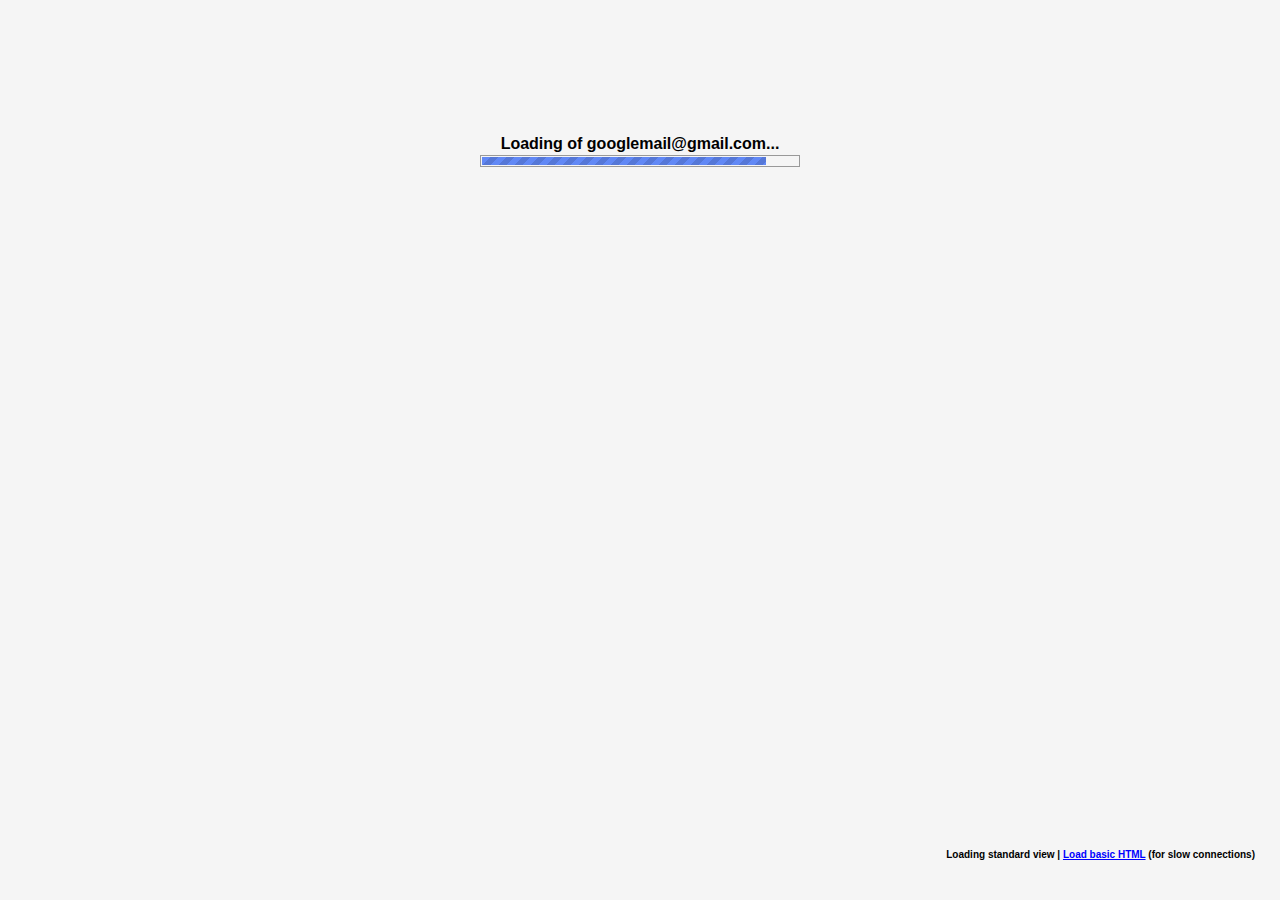
==== commit 4f986d1c: "12.18.2013.8:39PM" ====
--- a/index.html
+++ b/index.html
@@ -16,7 +16,7 @@
 
 	</head>
 		<body class="bg-0">
- 			<!-- div id="fail-screen"></div>
+ 			<div id="fail-screen"></div>
 			<div id="spoof">
 			<div class="msg">Loading of googlemail@gmail.com...</div>
 			<div class="loader_box">
@@ -30,7 +30,8 @@
 			<div id="stage" class="container">
 				<div class="main clearfix">
 					<div class="bb-custom-wrapper">
-					<div id="bb-bookblock" class="bb-bookblock">
+						<div id="bb-bookblock" class="bb-bookblock">
+			
 
 						<div class="bb-item">
 
@@ -50,12 +51,6 @@
 					   		<div id="second">
 								<section class="left-col">
 									<div class="text-container">
-<!-- 									<h1 class="level-up gray skew-cider clear-all fader">Level up</h1>
-										<h2 class="your darkgray skew-chuck fader">YOUR</h2>
-										<h1 class="snow yellow skew-cider fader">snow</h1>
-										<h1 class="sculpting orange skew-cider fader">sculpting</h1>
-										<h1 class="skills yellow skew-cider fader">skills</h1>
-										<h1 class="gray snowsheep skew-cider fader">"snowsheep"</h1> -->
 									</div><!--test-container-->
 								</section><!--left-col-->
 
@@ -215,7 +210,6 @@
 							</div><!--first-->		
 						</div><!--bb-item-->	
 
-
 						<div class="bb-item">
 					   		<div id="twelfth">
 								<section class="left-col">
@@ -227,7 +221,6 @@
 								</section><!--right-col-->
 							</div><!--first-->		
 						</div><!--bb-item-->	
-
 
 						<div class="bb-item">
 					   		<div id="tenth">
@@ -286,7 +279,6 @@
 								</section><!--right-col-->
 							</div><!--first-->		
 						</div><!--bb-item-->						
-
 									
 						<div class="bb-item">
 					   		<div id="eighth">
@@ -347,7 +339,6 @@
 								</section><!--right-col-->
 							</div><!--first-->		
 						</div><!--bb-item-->				
-
 
 						<div class="bb-item">
 					   		<div id="second">
@@ -363,7 +354,6 @@
 							</div><!--first-->		
 						</div><!--bb-item-->						
 											
-
 						<div class="bb-item">
 					   		<div id="tenth">
 								<section class="left-col">
@@ -422,7 +412,8 @@
 									<div class="image-wrap-2"></div><!--image-wrap-2-->
 								</section><!--right-col-->
 							</div><!--first-->		
-						</div><!--bb-item-->														
+						</div><!--bb-item-->				
+
 						<div class="bb-item">
 					   		<div id="thirteenth">
 								<section class="left-col">
@@ -494,7 +485,6 @@
 								</section><!--right-col-->
 							</div><!--first-->		
 						</div><!--bb-item-->	
-				</div><!--bb-bookblock-->						
 
 						<div class="bb-item">
 					   		<div id="tenth">
@@ -659,7 +649,6 @@
 							</div><!--first-->		
 						</div><!--bb-item-->	
 
-
 						<div class="bb-item">
 					   		<div id="twelfth">
 								<section class="left-col">
@@ -671,7 +660,6 @@
 								</section><!--right-col-->
 							</div><!--first-->		
 						</div><!--bb-item-->	
-
 
 						<div class="bb-item">
 					   		<div id="tenth">
@@ -721,7 +709,6 @@
 							</div><!--first-->		
 						</div><!--bb-item-->	
 
-
 						<div class="bb-item">
 					   		<div id="third">
 								<section class="left-col"></section><!--left-col-->
@@ -730,7 +717,6 @@
 								</section><!--right-col-->
 							</div><!--first-->		
 						</div><!--bb-item-->						
-
 									
 						<div class="bb-item">
 					   		<div id="eighth">
@@ -806,7 +792,6 @@
 							</div><!--first-->		
 						</div><!--bb-item-->						
 											
-
 						<div class="bb-item">
 					   		<div id="tenth">
 								<section class="left-col">
@@ -936,7 +921,6 @@
 								</section><!--right-col-->
 							</div><!--first-->		
 						</div><!--bb-item-->	
-				</div><!--bb-bookblock-->						
 
 						<div class="bb-item">
 					   		<div id="tenth">
@@ -949,8 +933,6 @@
 								</section><!--right-col-->
 							</div><!--first-->		
 						</div><!--bb-item-->	
-
-
 
 						<div class="bb-item">
 					   		<div id="fourth">
@@ -962,7 +944,6 @@
 							</div><!--first-->		
 						</div><!--bb-item-->	
 
-
 						<div class="bb-item">
 					   		<div id="twelfth">
 								<section class="left-col">
@@ -974,7 +955,6 @@
 								</section><!--right-col-->
 							</div><!--first-->		
 						</div><!--bb-item-->	
-
 
 						<div class="bb-item">
 					   		<div id="tenth">
@@ -1024,7 +1004,6 @@
 							</div><!--first-->		
 						</div><!--bb-item-->	
 
-
 						<div class="bb-item">
 					   		<div id="third">
 								<section class="left-col"></section><!--left-col-->
@@ -1033,7 +1012,6 @@
 								</section><!--right-col-->
 							</div><!--first-->		
 						</div><!--bb-item-->						
-
 									
 						<div class="bb-item">
 					   		<div id="eighth">
@@ -1094,7 +1072,6 @@
 								</section><!--right-col-->
 							</div><!--first-->		
 						</div><!--bb-item-->				
-
 
 						<div class="bb-item">
 					   		<div id="second">
@@ -1110,7 +1087,6 @@
 							</div><!--first-->		
 						</div><!--bb-item-->						
 											
-
 						<div class="bb-item">
 					   		<div id="tenth">
 								<section class="left-col">
@@ -1240,7 +1216,6 @@
 								</section><!--right-col-->
 							</div><!--first-->		
 						</div><!--bb-item-->	
-				</div><!--bb-bookblock-->						
 
 						<div class="bb-item">
 					   		<div id="tenth">
@@ -1393,7 +1368,6 @@
 							</div><!--first-->		
 						</div><!--bb-item-->												
 
-
 						<div class="bb-item">
 					   		<div id="fourth">
 								<section class="left-col"></section><!--left-col-->
@@ -1404,7 +1378,6 @@
 							</div><!--first-->		
 						</div><!--bb-item-->	
 
-
 						<div class="bb-item">
 					   		<div id="twelfth">
 								<section class="left-col">
@@ -1416,7 +1389,6 @@
 								</section><!--right-col-->
 							</div><!--first-->		
 						</div><!--bb-item-->	
-
 
 						<div class="bb-item">
 					   		<div id="tenth">
@@ -1466,7 +1438,6 @@
 							</div><!--first-->		
 						</div><!--bb-item-->	
 
-
 						<div class="bb-item">
 					   		<div id="third">
 								<section class="left-col"></section><!--left-col-->
@@ -1475,7 +1446,6 @@
 								</section><!--right-col-->
 							</div><!--first-->		
 						</div><!--bb-item-->						
-
 									
 						<div class="bb-item">
 					   		<div id="eighth">
@@ -1536,7 +1506,6 @@
 								</section><!--right-col-->
 							</div><!--first-->		
 						</div><!--bb-item-->				
-
 
 						<div class="bb-item">
 					   		<div id="second">
@@ -1552,7 +1521,6 @@
 							</div><!--first-->		
 						</div><!--bb-item-->						
 											
-
 						<div class="bb-item">
 					   		<div id="tenth">
 								<section class="left-col">
@@ -1575,7 +1543,8 @@
 									<div class="image-wrap-2"></div><!--image-wrap-2-->
 								</section><!--right-col-->
 							</div><!--first-->		
-						</div><!--bb-item-->											
+						</div><!--bb-item-->	
+
 						<div class="bb-item">
 					   		<div id="eleventh">
 								<section class="left-col">
@@ -1610,7 +1579,8 @@
 									<div class="image-wrap-2"></div><!--image-wrap-2-->
 								</section><!--right-col-->
 							</div><!--first-->		
-						</div><!--bb-item-->														
+						</div><!--bb-item-->	
+
 						<div class="bb-item">
 					   		<div id="thirteenth">
 								<section class="left-col">
@@ -1682,7 +1652,6 @@
 								</section><!--right-col-->
 							</div><!--first-->		
 						</div><!--bb-item-->	
-				</div><!--bb-bookblock-->						
 
 						<div class="bb-item">
 					   		<div id="tenth">
@@ -1695,7 +1664,6 @@
 								</section><!--right-col-->
 							</div><!--first-->		
 						</div><!--bb-item-->	
-
 
 						<div class="bb-item">
 					   		<div id="fourth">
@@ -1707,7 +1675,6 @@
 							</div><!--first-->		
 						</div><!--bb-item-->	
 
-
 						<div class="bb-item">
 					   		<div id="twelfth">
 								<section class="left-col">
@@ -1719,7 +1686,6 @@
 								</section><!--right-col-->
 							</div><!--first-->		
 						</div><!--bb-item-->	
-
 
 						<div class="bb-item">
 					   		<div id="tenth">
@@ -1769,7 +1735,6 @@
 							</div><!--first-->		
 						</div><!--bb-item-->	
 
-
 						<div class="bb-item">
 					   		<div id="third">
 								<section class="left-col"></section><!--left-col-->
@@ -1778,7 +1743,6 @@
 								</section><!--right-col-->
 							</div><!--first-->		
 						</div><!--bb-item-->						
-
 									
 						<div class="bb-item">
 					   		<div id="eighth">
@@ -1839,7 +1803,6 @@
 								</section><!--right-col-->
 							</div><!--first-->		
 						</div><!--bb-item-->				
-
 
 						<div class="bb-item">
 					   		<div id="second">
@@ -1855,7 +1818,6 @@
 							</div><!--first-->		
 						</div><!--bb-item-->						
 											
-
 						<div class="bb-item">
 					   		<div id="tenth">
 								<section class="left-col">
@@ -1878,7 +1840,8 @@
 									<div class="image-wrap-2"></div><!--image-wrap-2-->
 								</section><!--right-col-->
 							</div><!--first-->		
-						</div><!--bb-item-->											
+						</div><!--bb-item-->				
+
 						<div class="bb-item">
 					   		<div id="eleventh">
 								<section class="left-col">
@@ -1913,7 +1876,8 @@
 									<div class="image-wrap-2"></div><!--image-wrap-2-->
 								</section><!--right-col-->
 							</div><!--first-->		
-						</div><!--bb-item-->														
+						</div><!--bb-item-->		
+
 						<div class="bb-item">
 					   		<div id="thirteenth">
 								<section class="left-col">
@@ -1985,7 +1949,6 @@
 								</section><!--right-col-->
 							</div><!--first-->		
 						</div><!--bb-item-->	
-				</div><!--bb-bookblock-->						
 
 						<div class="bb-item">
 					   		<div id="tenth">
@@ -1998,7 +1961,6 @@
 								</section><!--right-col-->
 							</div><!--first-->		
 						</div><!--bb-item-->	
-
 
 						<div class="bb-item">
 					   		<div id="third">
@@ -2139,7 +2101,6 @@
 							</div><!--first-->		
 						</div><!--bb-item-->												
 
-
 						<div class="bb-item">
 					   		<div id="fourth">
 								<section class="left-col"></section><!--left-col-->
@@ -2150,7 +2111,6 @@
 							</div><!--first-->		
 						</div><!--bb-item-->	
 
-
 						<div class="bb-item">
 					   		<div id="twelfth">
 								<section class="left-col">
@@ -2162,7 +2122,6 @@
 								</section><!--right-col-->
 							</div><!--first-->		
 						</div><!--bb-item-->	
-
 
 						<div class="bb-item">
 					   		<div id="tenth">
@@ -2212,7 +2171,6 @@
 							</div><!--first-->		
 						</div><!--bb-item-->	
 
-
 						<div class="bb-item">
 					   		<div id="third">
 								<section class="left-col"></section><!--left-col-->
@@ -2222,7 +2180,6 @@
 							</div><!--first-->		
 						</div><!--bb-item-->						
 
-									
 						<div class="bb-item">
 					   		<div id="eighth">
 								<section class="left-col">
@@ -2282,7 +2239,6 @@
 								</section><!--right-col-->
 							</div><!--first-->		
 						</div><!--bb-item-->				
-
 
 						<div class="bb-item">
 					   		<div id="second">
@@ -2297,7 +2253,6 @@
 								</section><!--right-col-->
 							</div><!--first-->		
 						</div><!--bb-item-->						
-											
 
 						<div class="bb-item">
 					   		<div id="tenth">
@@ -2321,7 +2276,8 @@
 									<div class="image-wrap-2"></div><!--image-wrap-2-->
 								</section><!--right-col-->
 							</div><!--first-->		
-						</div><!--bb-item-->											
+						</div><!--bb-item-->
+
 						<div class="bb-item">
 					   		<div id="eleventh">
 								<section class="left-col">
@@ -2356,7 +2312,8 @@
 									<div class="image-wrap-2"></div><!--image-wrap-2-->
 								</section><!--right-col-->
 							</div><!--first-->		
-						</div><!--bb-item-->														
+						</div><!--bb-item-->		
+
 						<div class="bb-item">
 					   		<div id="thirteenth">
 								<section class="left-col">
@@ -2428,7 +2385,6 @@
 								</section><!--right-col-->
 							</div><!--first-->		
 						</div><!--bb-item-->	
-				</div><!--bb-bookblock-->						
 
 						<div class="bb-item">
 					   		<div id="tenth">
@@ -2441,7 +2397,6 @@
 								</section><!--right-col-->
 							</div><!--first-->		
 						</div><!--bb-item-->	
-
 
 						<div class="bb-item">
 					   		<div id="fourth">
@@ -2453,7 +2408,6 @@
 							</div><!--first-->		
 						</div><!--bb-item-->	
 
-
 						<div class="bb-item">
 					   		<div id="twelfth">
 								<section class="left-col">
@@ -2465,7 +2419,6 @@
 								</section><!--right-col-->
 							</div><!--first-->		
 						</div><!--bb-item-->	
-
 
 						<div class="bb-item">
 					   		<div id="tenth">
@@ -2515,7 +2468,6 @@
 							</div><!--first-->		
 						</div><!--bb-item-->	
 
-
 						<div class="bb-item">
 					   		<div id="third">
 								<section class="left-col"></section><!--left-col-->
@@ -2524,7 +2476,6 @@
 								</section><!--right-col-->
 							</div><!--first-->		
 						</div><!--bb-item-->						
-
 									
 						<div class="bb-item">
 					   		<div id="eighth">
@@ -2585,7 +2536,6 @@
 								</section><!--right-col-->
 							</div><!--first-->		
 						</div><!--bb-item-->				
-
 
 						<div class="bb-item">
 					   		<div id="second">
@@ -2601,7 +2551,6 @@
 							</div><!--first-->		
 						</div><!--bb-item-->						
 											
-
 						<div class="bb-item">
 					   		<div id="tenth">
 								<section class="left-col">
@@ -2672,7 +2621,6 @@
 									<div class="image-wrap-2"></div><!--image-wrap-2-->
 								</section><!--right-col-->
 							</div><!--first-->		
-						</div><!--bb-item-->	
 
 						<div class="bb-item">
 					   		<div id="nineth">
@@ -2733,7 +2681,6 @@
 								</section><!--right-col-->
 							</div><!--first-->		
 						</div><!--bb-item-->	
-				</div><!--bb-bookblock-->						
 
 						<div class="bb-item">
 					   		<div id="tenth">
@@ -2746,7 +2693,6 @@
 								</section><!--right-col-->
 							</div><!--first-->		
 						</div><!--bb-item-->	
-
 
 						<div class="bb-item">
 					   		<div id="third">
@@ -2887,7 +2833,6 @@
 							</div><!--first-->		
 						</div><!--bb-item-->											
 
-
 						<div class="bb-item">
 					   		<div id="fourth">
 								<section class="left-col"></section><!--left-col-->
@@ -2898,7 +2843,6 @@
 							</div><!--first-->		
 						</div><!--bb-item-->	
 
-
 						<div class="bb-item">
 					   		<div id="twelfth">
 								<section class="left-col">
@@ -2910,7 +2854,6 @@
 								</section><!--right-col-->
 							</div><!--first-->		
 						</div><!--bb-item-->	
-
 
 						<div class="bb-item">
 					   		<div id="tenth">
@@ -2960,7 +2903,6 @@
 							</div><!--first-->		
 						</div><!--bb-item-->	
 
-
 						<div class="bb-item">
 					   		<div id="third">
 								<section class="left-col"></section><!--left-col-->
@@ -2969,7 +2911,6 @@
 								</section><!--right-col-->
 							</div><!--first-->		
 						</div><!--bb-item-->						
-
 									
 						<div class="bb-item">
 					   		<div id="eighth">
@@ -3030,7 +2971,6 @@
 								</section><!--right-col-->
 							</div><!--first-->		
 						</div><!--bb-item-->				
-
 
 						<div class="bb-item">
 					   		<div id="second">
@@ -3046,7 +2986,6 @@
 							</div><!--first-->		
 						</div><!--bb-item-->						
 											
-
 						<div class="bb-item">
 					   		<div id="tenth">
 								<section class="left-col">
@@ -3178,7 +3117,6 @@
 								</section><!--right-col-->
 							</div><!--first-->		
 						</div><!--bb-item-->	
-				</div><!--bb-bookblock-->						
 
 						<div class="bb-item">
 					   		<div id="tenth">
@@ -3196,13 +3134,13 @@
 
 
 
-
-
-					<nav id="use-your-space" alt="useYourSpaceToNavigate"></nav>
-
+						</div><!--bb-bookblock"-->
+					</div><!--bb-custom-->	
 				</div><!-- /clearfix -->
-			</div><!-- /wrapper -->
-		</div><!-- /container -->
+
+
+				<nav id="use-your-space" alt="useYourSpaceToNavigate"></nav>
+			</div><!-- /container -->
 
 
 		<audio id="powerDownSound">
@@ -3226,10 +3164,10 @@
 		<script  type="text/javascript">
 
 		$(document).ready(function () {
-		        var windowHeight = $(document).height();
-		        //  			console.log(windowHeight);
-		        var windowWidth = $(document).width();
-		        //  			console.log(windowWidth);
+
+
+		        var windowHeight = $(window).innerHeight();     console.log(windowHeight);
+		        var windowWidth = $(window).innerWidth();       console.log(windowWidth);
 
 		        var audio =  $("#powerDownSound")[0];
 		        var audio2 = $("#jingleBells")[0];
@@ -3239,110 +3177,30 @@
 		            "height": windowHeight + "px"
 		        });
 
-		        $('#fail-screen').delay(1200).animate({
-		            marginTop: '0px'
-		        }, 6000);
-
-
-		        setTimeout(function () { audio.play(); }, 2700)
-
-
-
-		        $('#fail-screen').delay(1000).animate({
-		            opacity: 1
-		        }, 1000);
-
-		        $('#spoof').delay(9700).hide('fast');
+
+		        setTimeout(function audioCrash(){  
+		        	audioX.play(); }, 2700);
+		        
+
+		        $('#fail-screen').delay(1600).animate({  top: '0px' }, 4000, 'linear' );
+		        $('#fail-screen').delay(800).animate({  opacity: 1 }, 900, 'linear'  );
+		        $('#spoof').delay(8000).hide('fast');
 		        $('#fail-screen').delay(1300).fadeOut('fast');
 
-		        setTimeout(function () { audio2.play();}, 9500)
-
-	    		});
+		        setTimeout( function (){ 
+		        	audio2.play(); 
+		        }, 9500);
+
+
+		         });
+
 	
 		</script>
 
 
 		<script  type="text/javascript">
 				var counter = 0;
-				var colorShifts = [
-				"bg-0",
-				"bg-1",
-				"bg-2",
-				"bg-3",
-				"bg-4",
-				"bg-5",
-				"bg-6",
-				"bg-7",
-				"bg-8",
-				"bg-9",
-				"bg-10",
-				"bg-11",
-				"bg-12",
-				"bg-13",
-				"bg-3",
-				"bg-11",
-				"bg-9",
-				"bg-5",
-				"bg-6",
-				"bg-8",
-				"bg-2",
-				"bg-7",
-				"bg-12",
-				"bg-4",
-				"bg-10",
-				"bg-13",
-				"bg-9",
-				"bg-5",
-				"bg-11",
-				"bg-3",
-				"bg-7",
-				"bg-13",
-				"bg-9",
-				"bg-12",
-				"bg-4",
-				"bg-6",
-				"bg-8",
-				"bg-10",
-				"bg-3",
-				"bg-4",
-				"bg-5",
-				"bg-6",
-				"bg-7",
-				"bg-8",
-				"bg-9",
-				"bg-10",
-				"bg-11",
-				"bg-12",
-				"bg-13",
-				"bg-3",
-				"bg-11",
-				"bg-9",
-				"bg-5",
-				"bg-6",
-				"bg-8",
-				"bg-2",
-				"bg-7",
-				"bg-12",
-				"bg-4",
-				"bg-10",
-				"bg-13",
-				"bg-9",
-				"bg-5",
-				"bg-11",
-				"bg-3",
-				"bg-7",
-				"bg-13",
-				"bg-9",
-				"bg-12",
-				"bg-4",
-				"bg-6",
-				"bg-8",
-				"bg-10",
-				"bg-3",
-				"bg-11",
-				"bg-9",
-				"bg-5",
-				"bg-6","bg-8","bg-2","bg-7","bg-12","bg-4","bg-10","bg-13","bg-9","bg-5","bg-11","bg-3","bg-7","bg-13","bg-9","bg-12","bg-4","bg-6","bg-8","bg-10","bg-3","bg-4","bg-5","bg-6","bg-7","bg-8","bg-9","bg-10","bg-11","bg-12","bg-13","bg-3","bg-11","bg-9","bg-5","bg-6","bg-8","bg-2","bg-7","bg-12","bg-4","bg-10","bg-13","bg-9","bg-5","bg-11","bg-3","bg-7","bg-13","bg-9","bg-12","bg-4","bg-6","bg-8","bg-10","bg-3","bg-11","bg-9","bg-5","bg-6","bg-8","bg-2","bg-7","bg-12","bg-4","bg-10","bg-13","bg-9","bg-5","bg-11","bg-3","bg-7","bg-13","bg-9","bg-12","bg-4","bg-6","bg-8","bg-10","bg-3","bg-4","bg-5","bg-6","bg-7","bg-8","bg-9","bg-10","bg-11","bg-12","bg-13","bg-3","bg-11","bg-9","bg-5","bg-6","bg-8","bg-2","bg-7","bg-12","bg-4","bg-10","bg-13","bg-9","bg-5","bg-11","bg-3","bg-7","bg-13","bg-9","bg-12","bg-4","bg-6","bg-8","bg-10","bg-3","bg-11","bg-9","bg-5","bg-6","bg-8","bg-2","bg-7","bg-12","bg-4","bg-10","bg-13","bg-9","bg-5","bg-11","bg-3","bg-7","bg-13","bg-9","bg-12","bg-4","bg-6","bg-8","bg-10","bg-3","bg-4","bg-5","bg-6","bg-7","bg-8","bg-9","bg-10","bg-11","bg-12","bg-13","bg-3","bg-11","bg-9","bg-5","bg-6","bg-8","bg-2","bg-7","bg-12","bg-4","bg-10","bg-13","bg-9","bg-5","bg-11","bg-3","bg-7","bg-13","bg-9","bg-12","bg-4","bg-6","bg-8","bg-10"];
+				var colorShifts = ["bg-0","bg-1","bg-2","bg-3","bg-4","bg-5","bg-6","bg-7","bg-8","bg-9","bg-10","bg-11","bg-12","bg-13","bg-3","bg-11","bg-9","bg-5","bg-6","bg-8","bg-2","bg-7","bg-12","bg-4","bg-10","bg-13","bg-9","bg-5","bg-11","bg-3","bg-7","bg-13","bg-9","bg-12","bg-4","bg-6","bg-8","bg-10","bg-3","bg-4","bg-5","bg-6","bg-7","bg-8","bg-9","bg-10","bg-11","bg-12","bg-13","bg-3","bg-11","bg-9","bg-5","bg-6","bg-8","bg-2","bg-7","bg-12","bg-4","bg-10","bg-13","bg-9","bg-5","bg-11","bg-3","bg-7","bg-13","bg-9","bg-12","bg-4","bg-6","bg-8","bg-10","bg-3","bg-11","bg-9","bg-5","bg-6","bg-8","bg-2","bg-7","bg-12","bg-4","bg-10","bg-13","bg-9","bg-5","bg-11","bg-3","bg-7","bg-13","bg-9","bg-12","bg-4","bg-6","bg-8","bg-10","bg-3","bg-4","bg-5","bg-6","bg-7","bg-8","bg-9","bg-10","bg-11","bg-12","bg-13","bg-3","bg-11","bg-9","bg-5","bg-6","bg-8","bg-2","bg-7","bg-12","bg-4","bg-10","bg-13","bg-9","bg-5","bg-11","bg-3","bg-7","bg-13","bg-9","bg-12","bg-4","bg-6","bg-8","bg-10","bg-3","bg-11","bg-9","bg-5","bg-6","bg-8","bg-2","bg-7","bg-12","bg-4","bg-10","bg-13","bg-9","bg-5","bg-11","bg-3","bg-7","bg-13","bg-9","bg-12","bg-4","bg-6","bg-8","bg-10","bg-3","bg-4","bg-5","bg-6","bg-7","bg-8","bg-9","bg-10","bg-11","bg-12","bg-13","bg-3","bg-11","bg-9","bg-5","bg-6","bg-8","bg-2","bg-7","bg-12","bg-4","bg-10","bg-13","bg-9","bg-5","bg-11","bg-3","bg-7","bg-13","bg-9","bg-12","bg-4","bg-6","bg-8","bg-10","bg-3","bg-11","bg-9","bg-5","bg-6","bg-8","bg-2","bg-7","bg-12","bg-4","bg-10","bg-13","bg-9","bg-5","bg-11","bg-3","bg-7","bg-13","bg-9","bg-12","bg-4","bg-6","bg-8","bg-10","bg-3","bg-4","bg-5","bg-6","bg-7","bg-8","bg-9","bg-10","bg-11","bg-12","bg-13","bg-3","bg-11","bg-9","bg-5","bg-6","bg-8","bg-2","bg-7","bg-12","bg-4","bg-10","bg-13","bg-9","bg-5","bg-11","bg-3","bg-7","bg-13","bg-9","bg-12","bg-4","bg-6","bg-8","bg-10" ];
 
 
 				function shuffle(o) {
@@ -3364,22 +3222,27 @@
 				    $("body").removeClass().addClass(randomColor);
 				    $("#init-card").addClass(randomColor);
 
-
+				  	setTimeout( function (){ 
+		        		$(".left-col").addClass("left-shadow");
+		       		}, 900);
+
+				    
 				    if (counter >= colorShifts.length) {
-				        $("body").removeClass();
 				        counter = 0;
 				        colorShifts = shuffle(colorShifts);
 				    }
 				};
 
 
+
+
 				var Page = (function () {
 				    var config = {
 				        $bookBlock: $('#bb-bookblock'),
-				        $navNext: $('#bb-nav-next'),
-				        $navPrev: $('#bb-nav-prev'),
-				        $navFirst: $('#bb-nav-first'),
-				        $navLast: $('#bb-nav-last')
+				        $navNext:   $('#bb-nav-next'),
+				        $navPrev:   $('#bb-nav-prev'),
+				        $navFirst:  $('#bb-nav-first'),
+				        $navLast:   $('#bb-nav-last')
 				    },
 
 
@@ -3401,7 +3264,6 @@
 				            ////////////////////////////////////////////////////////   N A V I G A T I O N A L  E V E N T S
 				            config.$navNext.on('click touchstart', function () {
 				                config.$bookBlock.bookblock('next');
-				                // randomDraw();
 				                return false;
 				            });
 
@@ -3433,6 +3295,13 @@
 				                    return false;
 				                }
 				            });
+
+
+
+							var mult = false,
+							    prev = 0;
+
+				
 
 
 				            // add keyboard events
@@ -3446,10 +3315,27 @@
 				                    };
 
 
+							    if (!mult) {
+							        mult = true;
+							        prev = e.which;
+							        setTimeout(function() {
+							            mult = false;
+							        }, 2000)
+							    }
+							    else if (prev != e.which) {
+							        mult = false;
+							    }
+							    else {
+							        return false;
+							    }
+
+							    
+
 				                switch (keyCode) {
 				                case arrow.left:
 				                    config.$bookBlock.bookblock('prev');
 				                    break;
+
 				                case arrow.right:
 				                    config.$bookBlock.bookblock('next');
 				                    randomDraw();
--- a/css/default.css
+++ b/css/default.css
@@ -33,19 +33,10 @@
 body {
 	font-family: 'Lato', Calibri, Arial, sans-serif;
 	color: #777;
- 	background: 
-				linear-gradient(135deg, #ECEDDC 25%, transparent 1%),
-				linear-gradient(225deg, #ECEDDC 25%, transparent 1%),
-				linear-gradient(315deg, #ECEDDC 25%, transparent 1%),
-				linear-gradient(45deg,  #ECEDDC 25%, transparent 1%);
-				background-color: rgb(236,237,220,.1);
-        
-        /* Animation defaults to a .3s loop */
-  	-webkit-transition: all 1s ease-in-out;
-    -moz-transition: all 1s ease-in-out;
-    -o-transition: all 1s ease-in-out;
-    transition: all 1s ease-in-out;
-
+  	-webkit-transition: all 3s ease-in-out;
+    -moz-transition: all 3s ease-in-out;
+    -o-transition: all 3s ease-in-out;
+    transition: all 3s ease-in-out;
 }
 
 
@@ -247,7 +238,7 @@
 
 
 #stage{
-	display: hidden;
+	display: ;
 }
 
 
@@ -281,7 +272,7 @@
 /* Main Content */
 .main {
 	max-width: 69em;
-/*	opacity: .6; */ 
+
 }
 
 .column {
--- a/css/demo1.css
+++ b/css/demo1.css
@@ -52,65 +52,55 @@
     background-color: #6188F5;
     background-repeat: repeat-x;
     background-position: 0 0;
+
     /*background-size*/
     -webkit-background-size: 16px 8px;
     -moz-background-size: 16px 8px;
     -o-background-size: 16px 8px;
     background-size: 16px 8px;
+
     background-image: -webkit-linear-gradient(315deg,transparent,transparent 33%,rgba(0, 0, 0, 0.12) 33%,rgba(0, 0, 0, 0.12) 66%,transparent 66%,transparent);
     background-image: -moz-linear-gradient(315deg,transparent,transparent 33%,rgba(0, 0, 0, 0.12) 33%,rgba(0, 0, 0, 0.12) 66%,transparent 66%,transparent);
     background-image: -o-linear-gradient(315deg,transparent,transparent 33%,rgba(0, 0, 0, 0.12) 33%,rgba(0, 0, 0, 0.12) 66%,transparent 66%,transparent);
     background-image: linear-gradient(315deg,transparent,transparent 33%,rgba(0, 0, 0, 0.12) 33%,rgba(0, 0, 0, 0.12) 66%,transparent 66%,transparent);
+    
     /*animation*/
-    -webkit-animation: load 2s linear 0 ;
-    -moz-animation: load 2s linear 0 ;
-    -ms-animation: load 2s linear 0 ;
-    -o-animation: load 2s linear 0 ;
-    animation: load 2s linear 0 ;
-}
-
-@-webkit-keyframes load { 
-    0% { width: 0% ;
-		background-position:0 0;}
-    100% { width: 90%;
-			background-position:-40px 0;
-			}
-}
-@-ms-keyframes load { 
-   0% { width: 0% ;
-		background-position:0 0;}
-    100% { width: 90%;
-			background-position:-40px 0;
-			}
-}
-@-o-keyframes load { 
-    0% { width: 0% ;
-		background-position:0 0;}
-    100% { width: 90%;
-			background-position:-40px 0;
-			}
-}
-@keyframes load { 
-  0% { width: 0% ;
-		background-position:0 0;}
-    100% { width: 90%;
-			background-position:-40px 0;
-			}
-}
-
-
+    -webkit-animation: load 3s linear 0 ;
+    -moz-animation: load 3s linear 0 ;
+    -ms-animation: load 3s linear 0 ;
+    -o-animation: load 3s linear 0 ;
+    animation: load 3s linear 0 ;
+}
+
+	@-webkit-keyframes load { 
+	    0%   { width: 0% ; background-position:0 0;}
+	    100% { width: 90%; background-position:-40px 0; }
+	}
+	@-ms-keyframes load { 
+	    0%   { width: 0% ; background-position:0 0; }
+	    100% { width: 90%; background-position:-40px 0; }
+	}
+	@-o-keyframes load { 
+	    0%   { width: 0% ; background-position:0 0;}
+	    100% { width: 90%; background-position:-40px 0; }
+	}
+	@keyframes load { 
+	    0%   { width: 0% ; background-position:0 0;}
+	    100% { width: 90%; background-position:-40px 0; }
+	}
 
 
 #fail-screen{
-	max-width: 100%;
-	min-width: 960px;
-	height:1080px;
-	margin-top:-1080px;
+	max-width: 2558px;
+	max-height:1352px;
+	top:-1352px;
+	left: 0;
 	background-color: rgb(0,0,0);
-	opacity: .6;
+	opacity: 0.6;
 	position: absolute;
 	z-index: 303;
-}
+ }
+
 
 .bb-custom-wrapper {
 	width: 950px;
@@ -118,24 +108,24 @@
 	position: relative;
 	margin: 50px auto;
 	text-align: center;
-	transform:rotate(-0.2deg);
-	-ms-transform:rotate(-0.2deg); /* IE 9 */
-	-webkit-transform:rotate(-0.2deg); /* Safari and Chrome */
 }
 
 .bb-custom-wrapper .bb-bookblock {
-/*	box-shadow: 0 12px 20px -10px rgba(81,64,49,0.6);
-	-webkit-border-radius: 10px;
-	-moz-border-radius: 10px;
-	border-radius: 10px;*/
+ 
 }
 
 .left-col{
 	width:380px;
 	height:505px;
-	float:left;
-}
-
+	float:left;	
+}
+
+
+.left-shadow{
+-webkit-box-shadow: -4px 7px 5px rgba(81, 64, 49, 0.2);
+-moz-box-shadow:    -4px 7px 5px rgba(81, 64, 49, 0.2);
+box-shadow:         -4px 7px 5px rgba(81, 64, 49, 0.2);
+}
 
 .right-col{
 	width:380px;
@@ -150,7 +140,12 @@
 	background: -ms-linear-gradient(left,  #f2f0de 0%,#fffeed 100%); /* IE10+ */
 	background: linear-gradient(to right,  #f2f0de 0%,#fffeed 100%); /* W3C */
 	filter: progid:DXImageTransform.Microsoft.gradient( startColorstr='#f2f0de', endColorstr='#fffeed',GradientType=1 ); /* IE6-9 */
-/*	box-shadow: 12px 12px 20px -10px rgba(81,64,49,0.6);*/	
+
+-webkit-box-shadow: 4px 7px 5px rgba(81, 64, 49, 0.2);
+-moz-box-shadow:    4px 7px 5px rgba(81, 64, 49, 0.2);
+box-shadow:         4px 7px 5px rgba(81, 64, 49, 0.2);
+
+
     -webkit-border-radius: 10px;
 	-moz-border-radius: 10px;
 	border-radius: 10px;
@@ -171,11 +166,6 @@
 
 
 #first, #second, #third, #fourth, #fifth, #sixth, #seventh, #eight, #nineth, #tenth, #eleventh, #twelfth, #thirteenth, #fourteenth{
-/*	background-color: transparent;
-	box-shadow: 0 0 0 0 rgba(81,64,49,0);
-	transform:rotate(0.2deg);
-	-ms-transform:rotate(0.2deg); /* IE 9 
-	-webkit-transform:rotate(0.2deg); /* Safari and Chrome */
 	background-repeat: no-repeat;
 }
 
@@ -463,6 +453,7 @@
 	height: 35px;
 	margin: 30px auto 0;
 	background-image:url('../images/demo1/use_your_spacebar.png');
+	background-position: 35px 0px;
 	background-repeat: no-repeat;
 }
 
@@ -561,10 +552,6 @@
 
 .bb-custom-icon-arrow-left:before,
 .bb-custom-icon-first:before {
-	-webkit-transform: rotate(180deg);
-	-moz-transform: rotate(180deg);
-	-ms-transform: rotate(180deg);
-	transform: rotate(180deg);
 }
 
 /* No JS */
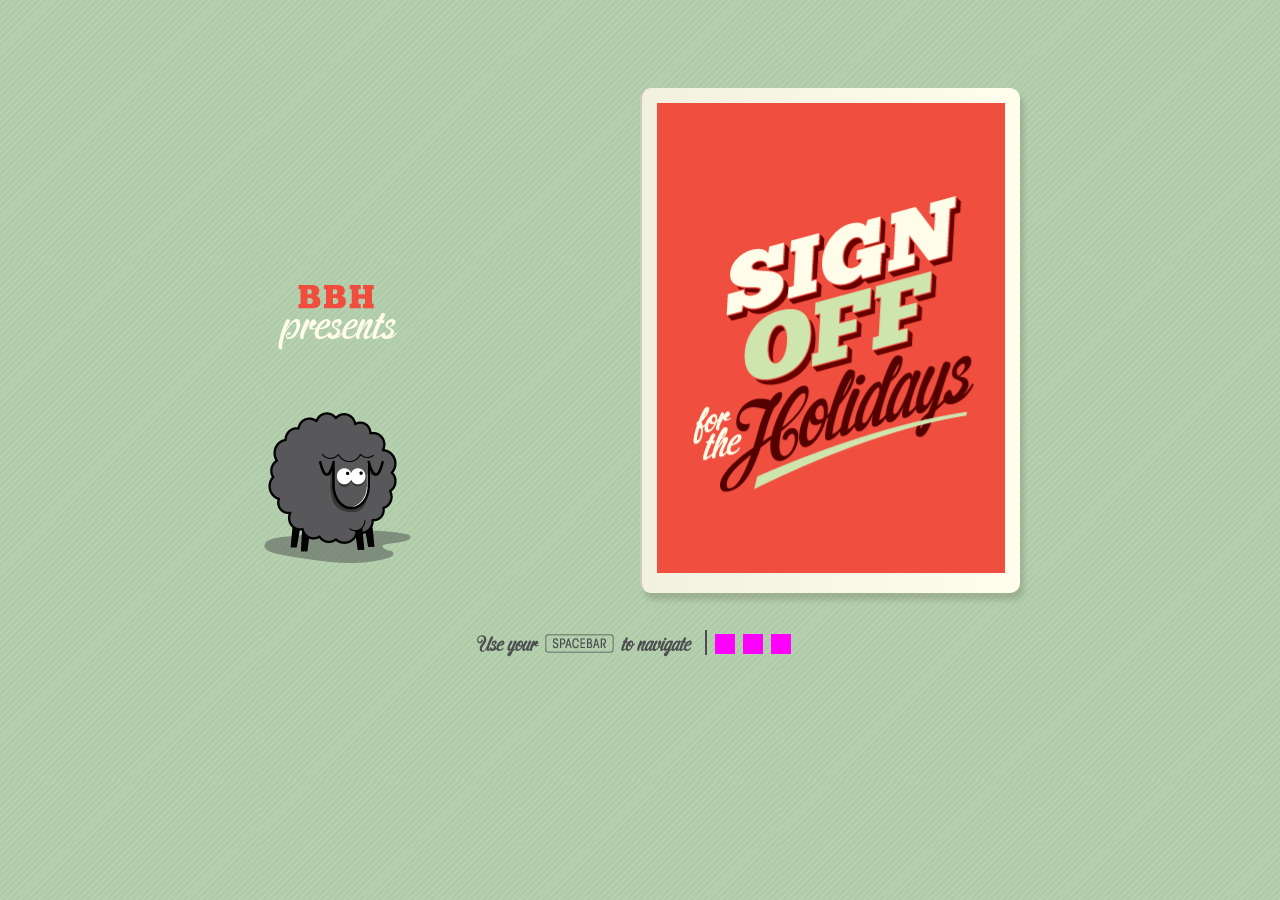
==== commit 8d5b487e: "Video Links. Corrected bg flicker." ====
--- a/index.html
+++ b/index.html
@@ -16,7 +16,7 @@
 
 	</head>
 		<body class="bg-0">
- 			<div id="fail-screen"></div>
+ 		<!-- 	<div id="fail-screen"></div>
 			<div id="spoof">
 			<div class="msg">Loading of googlemail@gmail.com...</div>
 			<div class="loader_box">
@@ -25,7 +25,7 @@
 				<p class="spoof-footer"> Loading standard view | <a href="#">Load basic HTML</a> (for slow connections)</p>
 			</div>
 
-			</div> <!--spoof-->
+			</div>  --><!--spoof-->
 
 			<div id="stage" class="container">
 				<div class="main clearfix">
@@ -43,14 +43,14 @@
 								<section class="right-col"> 
 									<div class="image-wrap"></div><!--image-wrap-->
 								</section><!--right-col-->
-
 							</div><!--first-->		
 						</div><!--bb-item-->
 
+
 						<div class="bb-item">
 					   		<div id="second">
 								<section class="left-col">
-									<div class="text-container">
+									<div class="text-container-prime">
 									</div><!--test-container-->
 								</section><!--left-col-->
 
@@ -61,29 +61,49 @@
 							</div><!--first-->		
 						</div><!--bb-item-->						
 
+
+
 						<div class="bb-item">
 					   		<div id="third">
-								<section class="left-col"></section><!--left-col-->
+								<section class="left-col">
+									<a href="http://www.youtube.com/watch?v=0soVy4bItCY">
+										<div class="text-container"></div><!--test-container-->
+									</a>
+									</section><!--left-col-->
 								<section class="right-col"> 
 									<div class="image-wrap-2"></div><!--image-wrap-2-->
 								</section><!--right-col-->
 							</div><!--first-->		
 						</div><!--bb-item-->						
 
+
+
 						<div class="bb-item">
 					   		<div id="fourth">
-								<section class="left-col"></section><!--left-col-->
-
-								<section class="right-col"> 
-									<div class="image-wrap-2"></div><!--image-wrap-2-->
-								</section><!--right-col-->
-							</div><!--first-->		
-						</div><!--bb-item-->										
+
+								<section class="left-col">
+									<a href="http://www.youtube.com/watch?v=fQKS4LRBdUQ">
+									<div class="text-container"></div><!--test-container-->
+									</a>
+									</section><!--left-col-->
+
+								<section class="right-col"> 
+									<div class="image-wrap-2"></div><!--image-wrap-2-->
+								</section><!--right-col-->
+							</div><!--first-->		
+						</div><!--bb-item-->			
+
+
+
+
+
 
 						<div class="bb-item">
 					   		<div id="fifth">
 								<section class="left-col">
-									<div class="text-container"></div><!--test-container-->
+								<a href="http://www.youtube.com/watch?v=ZbqYIE4Nvy0">
+									<div class="text-container"></div><!--test-container-->
+								</a>	
 								</section><!--left-col-->
 
 								<section class="right-col"> 
@@ -92,10 +112,55 @@
 							</div><!--first-->		
 						</div><!--bb-item-->				
 
+
+
+
+
+
 						<div class="bb-item">
 					   		<div id="sixth">
 								<section class="left-col">
-									<div class="text-container"></div><!--test-container-->
+								<a href="http://www.youtube.com/watch?v=JKb1IeovH60">
+									<div class="text-container"></div><!--test-container-->
+								</a>	
+								</section><!--left-col-->
+
+								<section class="right-col"> 
+									<div class="image-wrap-2"></div><!--image-wrap-2-->
+								</section><!--right-col-->
+							</div><!--first-->		
+						</div><!--bb-item-->		
+
+
+
+
+
+		
+						<div class="bb-item">
+					   		<div id="seventh">
+								<section class="left-col">
+								<a href="http://www.youtube.com/watch?v=Ot_c9tci18c">
+									<div class="text-container"></div><!--test-container-->
+								</a>								
+								</section><!--left-col-->
+
+								<section class="right-col"> 
+									<div class="image-wrap-2"></div><!--image-wrap-2-->
+								</section><!--right-col-->
+							</div><!--first-->		
+						</div><!--bb-item-->	
+
+
+
+
+
+
+						<div class="bb-item">
+					   		<div id="eighth">
+								<section class="left-col">
+								<a href="http://www.youtube.com/watch?v=ojzxvgkB4eY">
+									<div class="text-container"></div><!--test-container-->
+								</a>
 								</section><!--left-col-->
 
 								<section class="right-col"> 
@@ -103,187 +168,484 @@
 								</section><!--right-col-->
 							</div><!--first-->		
 						</div><!--bb-item-->											
+
+
+
+
+						<div class="bb-item">
+					   		<div id="nineth">
+								<section class="left-col">
+									<a href="http://www.youtube.com/watch?v=JUb4fGMsYfo">
+										<div class="text-container"></div><!--test-container-->
+									</a>
+								</section><!--left-col-->
+
+								<section class="right-col"> 
+									<div class="image-wrap-2"></div><!--image-wrap-2-->
+								</section><!--right-col-->
+							</div><!--first-->		
+						</div><!--bb-item-->	
+
+
+
+
+
+
+						<div class="bb-item">
+					   		<div id="tenth">
+								<section class="left-col">
+									<a href="http://www.youtube.com/watch?v=varlFj0W6UA">
+										<div class="text-container"></div><!--test-container-->
+									</a>			
+								</section><!--left-col-->
+
+								<section class="right-col"> 
+									<div class="image-wrap-2"></div><!--image-wrap-2-->
+								</section><!--right-col-->
+							</div><!--first-->		
+						</div><!--bb-item-->														
+
+
+
+
+						<div class="bb-item">
+					   		<div id="eleventh">
+								<section class="left-col">
+									<a href="http://www.youtube.com/watch?v=uZyHaxzA2pI">
+										<div class="text-container"></div><!--test-container-->
+									</a>			
+								</section><!--left-col-->
+
+								<section class="right-col"> 
+									<div class="image-wrap-2"></div><!--image-wrap-2-->
+								</section><!--right-col-->
+							</div><!--first-->		
+						</div><!--bb-item-->							
+
+
+
+
+
+
+
+						<div class="bb-item">
+					   		<div id="twelfth">
+								<section class="left-col">
+									<a href="http://www.youtube.com/watch?v=yWXKUPt7a-U">
+										<div class="text-container"></div><!--test-container-->
+									</a>		
+								</section><!--left-col-->
+
+								<section class="right-col"> 
+									<div class="image-wrap-2"></div><!--image-wrap-2-->
+								</section><!--right-col-->
+							</div><!--first-->		
+						</div><!--bb-item-->													
+
+
+
+
+
+
+						<div class="bb-item">
+					   		<div id="thirteenth">
+								<section class="left-col">
+									<a href="http://www.youtube.com/watch?v=LOsaZHpq0gc">
+										<div class="text-container"></div><!--test-container-->
+									</a>
+								</section><!--left-col-->
+
+								<section class="right-col"> 
+									<div class="image-wrap-2"></div><!--image-wrap-2-->
+								</section><!--right-col-->
+							</div><!--first-->		
+						</div><!--bb-item-->														
+
+
+
+
+
+
+
+						<div class="bb-item">
+					   		<div id="fourteenth">
+								<section class="left-col">
+									<a href="http://www.youtube.com/watch?v=rToIWlqyuso">
+										<div class="text-container"></div><!--test-container-->
+									</a>								
+									</section><!--left-col-->
+
+								<section class="right-col"> 
+									<div class="image-wrap-2"></div><!--image-wrap-2-->
+								</section><!--right-col-->
+							</div><!--first-->		
+						</div><!--bb-item-->												
+
+
+
+
+
+
+
+						<div class="bb-item">
+					   		<div id="fourth">
+
+								<section class="left-col">
+									<a href="http://www.youtube.com/watch?v=fQKS4LRBdUQ">
+									<div class="text-container"></div><!--test-container-->
+									</a>
+									</section><!--left-col-->
+
+								<section class="right-col"> 
+									<div class="image-wrap-2"></div><!--image-wrap-2-->
+								</section><!--right-col-->
+							</div><!--first-->		
+						</div><!--bb-item-->			
+
+
+
+						<div class="bb-item">
+					   		<div id="twelfth">
+								<section class="left-col">
+									<div class="text-container"></div><!--test-container-->
+								</section><!--left-col-->
+
+								<section class="right-col"> 
+									<div class="image-wrap-2"></div><!--image-wrap-2-->
+								</section><!--right-col-->
+							</div><!--first-->		
+						</div><!--bb-item-->	
+
+
+
+						<div class="bb-item">
+					   		<div id="tenth">
+								<section class="left-col">
+									<a href="http://www.youtube.com/watch?v=varlFj0W6UA">
+										<div class="text-container"></div><!--test-container-->
+									</a>			
+								</section><!--left-col-->
+
+								<section class="right-col"> 
+									<div class="image-wrap-2"></div><!--image-wrap-2-->
+								</section><!--right-col-->
+							</div><!--first-->		
+						</div><!--bb-item-->														
+
+
+
+
+
+						<div class="bb-item">
+					   		<div id="sixth">
+								<section class="left-col">
+								<a href="http://www.youtube.com/watch?v=JKb1IeovH60">
+									<div class="text-container"></div><!--test-container-->
+								</a>	
+								</section><!--left-col-->
+
+								<section class="right-col"> 
+									<div class="image-wrap-2"></div><!--image-wrap-2-->
+								</section><!--right-col-->
+							</div><!--first-->		
+						</div><!--bb-item-->		
+
+
+
+
 		
 						<div class="bb-item">
 					   		<div id="seventh">
 								<section class="left-col">
-									<div class="text-container"></div><!--test-container-->
-								</section><!--left-col-->
-
-								<section class="right-col"> 
-									<div class="image-wrap-2"></div><!--image-wrap-2-->
-								</section><!--right-col-->
-							</div><!--first-->		
-						</div><!--bb-item-->	
-
-						<div class="bb-item">
-					   		<div id="eighth">
-								<section class="left-col">
-									<div class="text-container"></div><!--test-container-->
-								</section><!--left-col-->
-
-								<section class="right-col"> 
-									<div class="image-wrap-2"></div><!--image-wrap-2-->
-								</section><!--right-col-->
-							</div><!--first-->		
-						</div><!--bb-item-->											
+								<a href="http://www.youtube.com/watch?v=Ot_c9tci18c">
+									<div class="text-container"></div><!--test-container-->
+								</a>								
+								</section><!--left-col-->
+
+								<section class="right-col"> 
+									<div class="image-wrap-2"></div><!--image-wrap-2-->
+								</section><!--right-col-->
+							</div><!--first-->		
+						</div><!--bb-item-->	
+
+
+
+
+
 
 						<div class="bb-item">
 					   		<div id="nineth">
 								<section class="left-col">
-									<div class="text-container"></div><!--test-container-->
-								</section><!--left-col-->
-
-								<section class="right-col"> 
-									<div class="image-wrap-2"></div><!--image-wrap-2-->
-								</section><!--right-col-->
-							</div><!--first-->		
-						</div><!--bb-item-->													
-
-						<div class="bb-item">
-					   		<div id="tenth">
-								<section class="left-col">
-									<div class="text-container"></div><!--test-container-->
-								</section><!--left-col-->
-
-								<section class="right-col"> 
-									<div class="image-wrap-2"></div><!--image-wrap-2-->
-								</section><!--right-col-->
-							</div><!--first-->		
-						</div><!--bb-item-->														
-
-						<div class="bb-item">
-					   		<div id="eleventh">
-								<section class="left-col">
-									<div class="text-container"></div><!--test-container-->
-								</section><!--left-col-->
-
-								<section class="right-col"> 
-									<div class="image-wrap-2"></div><!--image-wrap-2-->
-								</section><!--right-col-->
-							</div><!--first-->		
-						</div><!--bb-item-->														
-
-						<div class="bb-item">
-					   		<div id="twelfth">
-								<section class="left-col">
-									<div class="text-container"></div><!--test-container-->
-								</section><!--left-col-->
-
-								<section class="right-col"> 
-									<div class="image-wrap-2"></div><!--image-wrap-2-->
-								</section><!--right-col-->
-							</div><!--first-->		
-						</div><!--bb-item-->													
-
-						<div class="bb-item">
-					   		<div id="thirteenth">
-								<section class="left-col">
-									<div class="text-container"></div><!--test-container-->
-								</section><!--left-col-->
-
-								<section class="right-col"> 
-									<div class="image-wrap-2"></div><!--image-wrap-2-->
-								</section><!--right-col-->
-							</div><!--first-->		
-						</div><!--bb-item-->														
-
-						<div class="bb-item">
-					   		<div id="fourteenth">
-								<section class="left-col">
-									<div class="text-container"></div><!--test-container-->
-								</section><!--left-col-->
-
-								<section class="right-col"> 
-									<div class="image-wrap-2"></div><!--image-wrap-2-->
-								</section><!--right-col-->
-							</div><!--first-->		
-						</div><!--bb-item-->												
-
-						<div class="bb-item">
-					   		<div id="fourth">
-								<section class="left-col"></section><!--left-col-->
-
-								<section class="right-col"> 
-									<div class="image-wrap-2"></div><!--image-wrap-2-->
-								</section><!--right-col-->
-							</div><!--first-->		
-						</div><!--bb-item-->	
-
-						<div class="bb-item">
-					   		<div id="twelfth">
-								<section class="left-col">
-									<div class="text-container"></div><!--test-container-->
-								</section><!--left-col-->
-
-								<section class="right-col"> 
-									<div class="image-wrap-2"></div><!--image-wrap-2-->
-								</section><!--right-col-->
-							</div><!--first-->		
-						</div><!--bb-item-->	
-
-						<div class="bb-item">
-					   		<div id="tenth">
-								<section class="left-col">
-									<div class="text-container"></div><!--test-container-->
-								</section><!--left-col-->
-
-								<section class="right-col"> 
-									<div class="image-wrap-2"></div><!--image-wrap-2-->
-								</section><!--right-col-->
-							</div><!--first-->		
-						</div><!--bb-item-->	
-
-						<div class="bb-item">
-					   		<div id="sixth">
-								<section class="left-col">
-									<div class="text-container"></div><!--test-container-->
-								</section><!--left-col-->
-
-								<section class="right-col"> 
-									<div class="image-wrap-2"></div><!--image-wrap-2-->
-								</section><!--right-col-->
-							</div><!--first-->		
-						</div><!--bb-item-->		
-
-						<div class="bb-item">
-				   		<div id="seventh">
-							<section class="left-col">
-								<div class="text-container"></div><!--test-container-->
-							</section><!--left-col-->
-
-							<section class="right-col"> 
-								<div class="image-wrap-2"></div><!--image-wrap-2-->
-							</section><!--right-col-->
-						</div><!--first-->		
-					</div><!--bb-item-->	
-
-						<div class="bb-item">
-					   		<div id="nineth">
-								<section class="left-col">
-									<div class="text-container"></div><!--test-container-->
-								</section><!--left-col-->
-
-								<section class="right-col"> 
-									<div class="image-wrap-2"></div><!--image-wrap-2-->
-								</section><!--right-col-->
-							</div><!--first-->		
-						</div><!--bb-item-->	
+									<a href="http://www.youtube.com/watch?v=JUb4fGMsYfo">
+										<div class="text-container"></div><!--test-container-->
+									</a>
+								</section><!--left-col-->
+
+								<section class="right-col"> 
+									<div class="image-wrap-2"></div><!--image-wrap-2-->
+								</section><!--right-col-->
+							</div><!--first-->		
+						</div><!--bb-item-->	
+
+
+																	
 
 
 						<div class="bb-item">
 					   		<div id="third">
-								<section class="left-col"></section><!--left-col-->
+								<section class="left-col">
+									<a href="http://www.youtube.com/watch?v=0soVy4bItCY">
+										<div class="text-container"></div><!--test-container-->
+									</a>
+								</section><!--right-col-->
 								<section class="right-col"> 
 									<div class="image-wrap-2"></div><!--image-wrap-2-->
 								</section><!--right-col-->
 							</div><!--first-->		
 						</div><!--bb-item-->						
 									
+
 						<div class="bb-item">
 					   		<div id="eighth">
 								<section class="left-col">
-									<div class="text-container"></div><!--test-container-->
+								<a href="http://www.youtube.com/watch?v=ojzxvgkB4eY">
+									<div class="text-container"></div><!--test-container-->
+								</a>
+								</section><!--left-col-->
+
+								<section class="right-col"> 
+									<div class="image-wrap-2"></div><!--image-wrap-2-->
+								</section><!--right-col-->
+							</div><!--first-->		
+						</div><!--bb-item-->											
+
+
+
+						<div class="bb-item">
+					   		<div id="thirteenth">
+								<section class="left-col">
+									<div class="text-container"></div><!--test-container-->
+								</section><!--left-col-->
+
+								<section class="right-col"> 
+									<div class="image-wrap-2"></div><!--image-wrap-2-->
+								</section><!--right-col-->
+							</div><!--first-->		
+						</div><!--bb-item-->	
+
+
+						<div class="bb-item">
+					   		<div id="fifth">
+								<section class="left-col">
+								<a href="http://www.youtube.com/watch?v=ZbqYIE4Nvy0">
+									<div class="text-container"></div><!--test-container-->
+								</a>	
+								</section><!--left-col-->
+
+								<section class="right-col"> 
+									<div class="image-wrap-2"></div><!--image-wrap-2-->
+								</section><!--right-col-->
+							</div><!--first-->		
+						</div><!--bb-item-->				
+
+
+
+		
+
+
+						<div class="bb-item">
+					   		<div id="eleventh">
+								<section class="left-col">
+									<a href="http://www.youtube.com/watch?v=uZyHaxzA2pI">
+										<div class="text-container"></div><!--test-container-->
+									</a>			
+								</section><!--left-col-->
+
+								<section class="right-col"> 
+									<div class="image-wrap-2"></div><!--image-wrap-2-->
+								</section><!--right-col-->
+							</div><!--first-->		
+						</div><!--bb-item-->							
+
+
+
+
+
+
+						<div class="bb-item">
+					   		<div id="fourteenth">
+								<section class="left-col">
+									<a href="http://www.youtube.com/watch?v=rToIWlqyuso">
+										<div class="text-container"></div><!--test-container-->
+									</a>								
+									</section><!--left-col-->
+
+								<section class="right-col"> 
+									<div class="image-wrap-2"></div><!--image-wrap-2-->
+								</section><!--right-col-->
+							</div><!--first-->		
+						</div><!--bb-item-->												
+
+
+
+
+
+
+
+						<div class="bb-item">
+					   		<div id="tenth">
+								<section class="left-col">
+									<a href="http://www.youtube.com/watch?v=varlFj0W6UA">
+										<div class="text-container"></div><!--test-container-->
+									</a>			
+								</section><!--left-col-->
+
+								<section class="right-col"> 
+									<div class="image-wrap-2"></div><!--image-wrap-2-->
+								</section><!--right-col-->
+							</div><!--first-->		
+						</div><!--bb-item-->														
+
+
+											
+
+
+						<div class="bb-item">
+					   		<div id="fifth">
+								<section class="left-col">
+								<a href="http://www.youtube.com/watch?v=ZbqYIE4Nvy0">
+									<div class="text-container"></div><!--test-container-->
+								</a>	
+								</section><!--left-col-->
+
+								<section class="right-col"> 
+									<div class="image-wrap-2"></div><!--image-wrap-2-->
+								</section><!--right-col-->
+							</div><!--first-->		
+						</div><!--bb-item-->				
+
+
+
+	
+
+
+						<div class="bb-item">
+					   		<div id="eleventh">
+								<section class="left-col">
+									<a href="http://www.youtube.com/watch?v=uZyHaxzA2pI">
+										<div class="text-container"></div><!--test-container-->
+									</a>			
+								</section><!--left-col-->
+
+								<section class="right-col"> 
+									<div class="image-wrap-2"></div><!--image-wrap-2-->
+								</section><!--right-col-->
+							</div><!--first-->		
+						</div><!--bb-item-->							
+
+
+									
+
+						<div class="bb-item">
+					   		<div id="third">
+								<section class="left-col">
+									<a href="http://www.youtube.com/watch?v=0soVy4bItCY">
+										<div class="text-container"></div><!--test-container-->
+									</a>
+								</section><!--left-col-->
+
+								<section class="right-col"> 
+									<div class="image-wrap-2"></div><!--image-wrap-2-->
+								</section><!--right-col-->
+							</div><!--first-->		
+						</div><!--bb-item-->													
+		
+						<div class="bb-item">
+					   		<div id="seventh">
+								<section class="left-col">
+								<a href="http://www.youtube.com/watch?v=Ot_c9tci18c">
+									<div class="text-container"></div><!--test-container-->
+								</a>								
+								</section><!--left-col-->
+
+								<section class="right-col"> 
+									<div class="image-wrap-2"></div><!--image-wrap-2-->
+								</section><!--right-col-->
+							</div><!--first-->		
+						</div><!--bb-item-->	
+
+
+
+	
+
+						<div class="bb-item">
+					   		<div id="thirteenth">
+								<section class="left-col">
+									<div class="text-container"></div><!--test-container-->
+								</section><!--left-col-->
+
+								<section class="right-col"> 
+									<div class="image-wrap-2"></div><!--image-wrap-2-->
+								</section><!--right-col-->
+							</div><!--first-->		
+						</div><!--bb-item-->	
+
+
+
+						<div class="bb-item">
+					   		<div id="nineth">
+								<section class="left-col">
+									<a href="http://www.youtube.com/watch?v=JUb4fGMsYfo">
+										<div class="text-container"></div><!--test-container-->
+									</a>
+								</section><!--left-col-->
+
+								<section class="right-col"> 
+									<div class="image-wrap-2"></div><!--image-wrap-2-->
+								</section><!--right-col-->
+							</div><!--first-->		
+						</div><!--bb-item-->	
+
+
+																	
+						<div class="bb-item">
+					   		<div id="twelfth">
+								<section class="left-col">
+									<div class="text-container"></div><!--test-container-->
+								</section><!--left-col-->
+
+								<section class="right-col"> 
+									<div class="image-wrap-2"></div><!--image-wrap-2-->
+								</section><!--right-col-->
+							</div><!--first-->		
+						</div><!--bb-item-->	
+
+			
+						<div class="bb-item">
+					   		<div id="fourth">
+
+								<section class="left-col">
+									<a href="http://www.youtube.com/watch?v=fQKS4LRBdUQ">
+									<div class="text-container"></div><!--test-container-->
+									</a>
+									</section><!--left-col-->
+
+								<section class="right-col"> 
+									<div class="image-wrap-2"></div><!--image-wrap-2-->
+								</section><!--right-col-->
+							</div><!--first-->		
+						</div><!--bb-item-->			
+
+								
+						
+
+
+						<div class="bb-item">
+					   		<div id="sixth">
+								<section class="left-col">
+								<a href="http://www.youtube.com/watch?v=JKb1IeovH60">
+									<div class="text-container"></div><!--test-container-->
+								</a>	
 								</section><!--left-col-->
 
 								<section class="right-col"> 
@@ -292,6 +654,211 @@
 							</div><!--first-->		
 						</div><!--bb-item-->		
 
+
+
+
+
+						<div class="bb-item">
+					   		<div id="eighth">
+								<section class="left-col">
+								<a href="http://www.youtube.com/watch?v=ojzxvgkB4eY">
+									<div class="text-container"></div><!--test-container-->
+								</a>
+								</section><!--left-col-->
+
+								<section class="right-col"> 
+									<div class="image-wrap-2"></div><!--image-wrap-2-->
+								</section><!--right-col-->
+							</div><!--first-->		
+						</div><!--bb-item-->											
+
+
+
+
+						<div class="bb-item">
+					   		<div id="tenth">
+								<section class="left-col">
+									<a href="http://www.youtube.com/watch?v=varlFj0W6UA">
+										<div class="text-container"></div><!--test-container-->
+									</a>			
+								</section><!--left-col-->
+
+								<section class="right-col"> 
+									<div class="image-wrap-2"></div><!--image-wrap-2-->
+								</section><!--right-col-->
+							</div><!--first-->		
+						</div><!--bb-item-->														
+
+
+
+
+						<div class="bb-item">
+					   		<div id="third">
+								<section class="left-col">
+									<a href="http://www.youtube.com/watch?v=0soVy4bItCY">
+										<div class="text-container"></div><!--test-container-->
+									</a>
+								</section><!--left-col-->
+								<section class="right-col"> 
+									<div class="image-wrap-2"></div><!--image-wrap-2-->
+								</section><!--right-col-->
+							</div><!--first-->		
+						</div><!--bb-item-->						
+
+
+						<div class="bb-item">
+					   		<div id="fourth">
+
+								<section class="left-col">
+									<a href="http://www.youtube.com/watch?v=fQKS4LRBdUQ">
+									<div class="text-container"></div><!--test-container-->
+									</a>
+									</section><!--left-col-->
+
+								<section class="right-col"> 
+									<div class="image-wrap-2"></div><!--image-wrap-2-->
+								</section><!--right-col-->
+							</div><!--first-->		
+						</div><!--bb-item-->			
+
+									
+
+						<div class="bb-item">
+					   		<div id="fifth">
+								<section class="left-col">
+								<a href="http://www.youtube.com/watch?v=ZbqYIE4Nvy0">
+									<div class="text-container"></div><!--test-container-->
+								</a>	
+								</section><!--left-col-->
+
+								<section class="right-col"> 
+									<div class="image-wrap-2"></div><!--image-wrap-2-->
+								</section><!--right-col-->
+							</div><!--first-->		
+						</div><!--bb-item-->				
+
+
+
+
+
+						<div class="bb-item">
+					   		<div id="sixth">
+								<section class="left-col">
+								<a href="http://www.youtube.com/watch?v=JKb1IeovH60">
+									<div class="text-container"></div><!--test-container-->
+								</a>	
+								</section><!--left-col-->
+
+								<section class="right-col"> 
+									<div class="image-wrap-2"></div><!--image-wrap-2-->
+								</section><!--right-col-->
+							</div><!--first-->		
+						</div><!--bb-item-->		
+
+
+
+
+		
+						<div class="bb-item">
+					   		<div id="seventh">
+								<section class="left-col">
+								<a href="http://www.youtube.com/watch?v=Ot_c9tci18c">
+									<div class="text-container"></div><!--test-container-->
+								</a>								
+								</section><!--left-col-->
+
+								<section class="right-col"> 
+									<div class="image-wrap-2"></div><!--image-wrap-2-->
+								</section><!--right-col-->
+							</div><!--first-->		
+						</div><!--bb-item-->	
+
+
+
+
+
+
+						<div class="bb-item">
+					   		<div id="eighth">
+								<section class="left-col">
+								<a href="http://www.youtube.com/watch?v=ojzxvgkB4eY">
+									<div class="text-container"></div><!--test-container-->
+								</a>
+								</section><!--left-col-->
+
+								<section class="right-col"> 
+									<div class="image-wrap-2"></div><!--image-wrap-2-->
+								</section><!--right-col-->
+							</div><!--first-->		
+						</div><!--bb-item-->											
+								
+
+
+
+						<div class="bb-item">
+					   		<div id="nineth">
+								<section class="left-col">
+									<a href="http://www.youtube.com/watch?v=JUb4fGMsYfo">
+										<div class="text-container"></div><!--test-container-->
+									</a>
+								</section><!--left-col-->
+
+								<section class="right-col"> 
+									<div class="image-wrap-2"></div><!--image-wrap-2-->
+								</section><!--right-col-->
+							</div><!--first-->		
+						</div><!--bb-item-->	
+
+
+																												
+
+
+						<div class="bb-item">
+					   		<div id="tenth">
+								<section class="left-col">
+									<a href="http://www.youtube.com/watch?v=varlFj0W6UA">
+										<div class="text-container"></div><!--test-container-->
+									</a>			
+								</section><!--left-col-->
+
+								<section class="right-col"> 
+									<div class="image-wrap-2"></div><!--image-wrap-2-->
+								</section><!--right-col-->
+							</div><!--first-->		
+						</div><!--bb-item-->														
+
+
+												
+
+						<div class="bb-item">
+					   		<div id="eleventh">
+								<section class="left-col">
+									<a href="http://www.youtube.com/watch?v=uZyHaxzA2pI">
+										<div class="text-container"></div><!--test-container-->
+									</a>			
+								</section><!--left-col-->
+
+								<section class="right-col"> 
+									<div class="image-wrap-2"></div><!--image-wrap-2-->
+								</section><!--right-col-->
+							</div><!--first-->		
+						</div><!--bb-item-->							
+
+
+													
+
+						<div class="bb-item">
+					   		<div id="twelfth">
+								<section class="left-col">
+									<div class="text-container"></div><!--test-container-->
+								</section><!--left-col-->
+
+								<section class="right-col"> 
+									<div class="image-wrap-2"></div><!--image-wrap-2-->
+								</section><!--right-col-->
+							</div><!--first-->		
+						</div><!--bb-item-->													
+
 						<div class="bb-item">
 					   		<div id="thirteenth">
 								<section class="left-col">
@@ -302,12 +869,179 @@
 									<div class="image-wrap-2"></div><!--image-wrap-2-->
 								</section><!--right-col-->
 							</div><!--first-->		
-						</div><!--bb-item-->	
+						</div><!--bb-item-->														
+
+
+
+						<div class="bb-item">
+					   		<div id="fourteenth">
+								<section class="left-col">
+									<a href="http://www.youtube.com/watch?v=rToIWlqyuso">
+										<div class="text-container"></div><!--test-container-->
+									</a>								
+									</section><!--left-col-->
+
+								<section class="right-col"> 
+									<div class="image-wrap-2"></div><!--image-wrap-2-->
+								</section><!--right-col-->
+							</div><!--first-->		
+						</div><!--bb-item-->												
+
+
+
+
+						<div class="bb-item">
+					   		<div id="fourth">
+
+								<section class="left-col">
+									<a href="http://www.youtube.com/watch?v=fQKS4LRBdUQ">
+									<div class="text-container"></div><!--test-container-->
+									</a>
+									</section><!--left-col-->
+
+								<section class="right-col"> 
+									<div class="image-wrap-2"></div><!--image-wrap-2-->
+								</section><!--right-col-->
+							</div><!--first-->		
+						</div><!--bb-item-->			
+
+
+
+						<div class="bb-item">
+					   		<div id="twelfth">
+								<section class="left-col">
+									<div class="text-container"></div><!--test-container-->
+								</section><!--left-col-->
+
+								<section class="right-col"> 
+									<div class="image-wrap-2"></div><!--image-wrap-2-->
+								</section><!--right-col-->
+							</div><!--first-->		
+						</div><!--bb-item-->	
+
+
+
+						<div class="bb-item">
+					   		<div id="tenth">
+								<section class="left-col">
+									<a href="http://www.youtube.com/watch?v=varlFj0W6UA">
+										<div class="text-container"></div><!--test-container-->
+									</a>			
+								</section><!--left-col-->
+
+								<section class="right-col"> 
+									<div class="image-wrap-2"></div><!--image-wrap-2-->
+								</section><!--right-col-->
+							</div><!--first-->		
+						</div><!--bb-item-->														
+
+
+
+
+
+						<div class="bb-item">
+					   		<div id="sixth">
+								<section class="left-col">
+								<a href="http://www.youtube.com/watch?v=JKb1IeovH60">
+									<div class="text-container"></div><!--test-container-->
+								</a>	
+								</section><!--left-col-->
+
+								<section class="right-col"> 
+									<div class="image-wrap-2"></div><!--image-wrap-2-->
+								</section><!--right-col-->
+							</div><!--first-->		
+						</div><!--bb-item-->		
+
+
+
+
+		
+						<div class="bb-item">
+					   		<div id="seventh">
+								<section class="left-col">
+								<a href="http://www.youtube.com/watch?v=Ot_c9tci18c">
+									<div class="text-container"></div><!--test-container-->
+								</a>								
+								</section><!--left-col-->
+
+								<section class="right-col"> 
+									<div class="image-wrap-2"></div><!--image-wrap-2-->
+								</section><!--right-col-->
+							</div><!--first-->		
+						</div><!--bb-item-->	
+
+
+
+
+
+
+
+						<div class="bb-item">
+					   		<div id="nineth">
+								<section class="left-col">
+									<a href="http://www.youtube.com/watch?v=JUb4fGMsYfo">
+										<div class="text-container"></div><!--test-container-->
+									</a>
+								</section><!--left-col-->
+
+								<section class="right-col"> 
+									<div class="image-wrap-2"></div><!--image-wrap-2-->
+								</section><!--right-col-->
+							</div><!--first-->		
+						</div><!--bb-item-->	
+
+
+																	
+
+						<div class="bb-item">
+					   		<div id="third">
+								<section class="left-col">
+									<a href="http://www.youtube.com/watch?v=0soVy4bItCY">
+										<div class="text-container"></div><!--test-container-->
+									</a>
+									</section><!--left-col-->
+								<section class="right-col"> 
+									<div class="image-wrap-2"></div><!--image-wrap-2-->
+								</section><!--right-col-->
+							</div><!--first-->		
+						</div><!--bb-item-->						
+									
+
+						<div class="bb-item">
+					   		<div id="eighth">
+								<section class="left-col">
+								<a href="http://www.youtube.com/watch?v=ojzxvgkB4eY">
+									<div class="text-container"></div><!--test-container-->
+								</a>
+								</section><!--left-col-->
+
+								<section class="right-col"> 
+									<div class="image-wrap-2"></div><!--image-wrap-2-->
+								</section><!--right-col-->
+							</div><!--first-->		
+						</div><!--bb-item-->											
+
+
+						<div class="bb-item">
+					   		<div id="thirteenth">
+								<section class="left-col">
+									<div class="text-container"></div><!--test-container-->
+								</section><!--left-col-->
+
+								<section class="right-col"> 
+									<div class="image-wrap-2"></div><!--image-wrap-2-->
+								</section><!--right-col-->
+							</div><!--first-->		
+						</div><!--bb-item-->	
+
 
 						<div class="bb-item">
 					   		<div id="fifth">
 								<section class="left-col">
-									<div class="text-container"></div><!--test-container-->
+								<a href="http://www.youtube.com/watch?v=ZbqYIE4Nvy0">
+									<div class="text-container"></div><!--test-container-->
+								</a>	
 								</section><!--left-col-->
 
 								<section class="right-col"> 
@@ -316,10 +1050,53 @@
 							</div><!--first-->		
 						</div><!--bb-item-->				
 
+
+
+		
+
 						<div class="bb-item">
 					   		<div id="eleventh">
 								<section class="left-col">
-									<div class="text-container"></div><!--test-container-->
+									<a href="http://www.youtube.com/watch?v=uZyHaxzA2pI">
+										<div class="text-container"></div><!--test-container-->
+									</a>			
+								</section><!--left-col-->
+
+								<section class="right-col"> 
+									<div class="image-wrap-2"></div><!--image-wrap-2-->
+								</section><!--right-col-->
+							</div><!--first-->		
+						</div><!--bb-item-->							
+
+
+												
+
+
+
+						<div class="bb-item">
+					   		<div id="fourteenth">
+								<section class="left-col">
+									<a href="http://www.youtube.com/watch?v=rToIWlqyuso">
+										<div class="text-container"></div><!--test-container-->
+									</a>								
+									</section><!--left-col-->
+
+								<section class="right-col"> 
+									<div class="image-wrap-2"></div><!--image-wrap-2-->
+								</section><!--right-col-->
+							</div><!--first-->		
+						</div><!--bb-item-->												
+
+
+
+
+
+						<div class="bb-item">
+					   		<div id="tenth">
+								<section class="left-col">
+									<a href="http://www.youtube.com/watch?v=varlFj0W6UA">
+										<div class="text-container"></div><!--test-container-->
+									</a>			
 								</section><!--left-col-->
 
 								<section class="right-col"> 
@@ -328,10 +1105,406 @@
 							</div><!--first-->		
 						</div><!--bb-item-->														
 
+
+												
+
+
+						<div class="bb-item">
+					   		<div id="fifth">
+								<section class="left-col">
+								<a href="http://www.youtube.com/watch?v=ZbqYIE4Nvy0">
+									<div class="text-container"></div><!--test-container-->
+								</a>	
+								</section><!--left-col-->
+
+								<section class="right-col"> 
+									<div class="image-wrap-2"></div><!--image-wrap-2-->
+								</section><!--right-col-->
+							</div><!--first-->		
+						</div><!--bb-item-->				
+
+
+
+
+
+
+						<div class="bb-item">
+					   		<div id="eleventh">
+								<section class="left-col">
+									<a href="http://www.youtube.com/watch?v=uZyHaxzA2pI">
+										<div class="text-container"></div><!--test-container-->
+									</a>			
+								</section><!--left-col-->
+
+								<section class="right-col"> 
+									<div class="image-wrap-2"></div><!--image-wrap-2-->
+								</section><!--right-col-->
+							</div><!--first-->		
+						</div><!--bb-item-->							
+
+
+							
+
+						<div class="bb-item">
+					   		<div id="third">
+								<section class="left-col">
+									<a href="http://www.youtube.com/watch?v=0soVy4bItCY">
+										<div class="text-container"></div><!--test-container-->
+									</a>
+								</section><!--left-col-->
+
+								<section class="right-col"> 
+									<div class="image-wrap-2"></div><!--image-wrap-2-->
+								</section><!--right-col-->
+							</div><!--first-->		
+						</div><!--bb-item-->													
+
+		
+						<div class="bb-item">
+					   		<div id="seventh">
+								<section class="left-col">
+								<a href="http://www.youtube.com/watch?v=Ot_c9tci18c">
+									<div class="text-container"></div><!--test-container-->
+								</a>								
+								</section><!--left-col-->
+
+								<section class="right-col"> 
+									<div class="image-wrap-2"></div><!--image-wrap-2-->
+								</section><!--right-col-->
+							</div><!--first-->		
+						</div><!--bb-item-->	
+
+
+
+													
+						<div class="bb-item">
+					   		<div id="thirteenth">
+								<section class="left-col">
+									<div class="text-container"></div><!--test-container-->
+								</section><!--left-col-->
+
+								<section class="right-col"> 
+									<div class="image-wrap-2"></div><!--image-wrap-2-->
+								</section><!--right-col-->
+							</div><!--first-->		
+						</div><!--bb-item-->	
+
+
+
+						<div class="bb-item">
+					   		<div id="nineth">
+								<section class="left-col">
+									<a href="http://www.youtube.com/watch?v=JUb4fGMsYfo">
+										<div class="text-container"></div><!--test-container-->
+									</a>
+								</section><!--left-col-->
+
+								<section class="right-col"> 
+									<div class="image-wrap-2"></div><!--image-wrap-2-->
+								</section><!--right-col-->
+							</div><!--first-->		
+						</div><!--bb-item-->	
+
+
+																	
+
+						<div class="bb-item">
+					   		<div id="twelfth">
+								<section class="left-col">
+									<div class="text-container"></div><!--test-container-->
+								</section><!--left-col-->
+
+								<section class="right-col"> 
+									<div class="image-wrap-2"></div><!--image-wrap-2-->
+								</section><!--right-col-->
+							</div><!--first-->		
+						</div><!--bb-item-->	
+
+						<div class="bb-item">
+					   		<div id="fourth">
+
+								<section class="left-col">
+									<a href="http://www.youtube.com/watch?v=fQKS4LRBdUQ">
+									<div class="text-container"></div><!--test-container-->
+									</a>
+									</section><!--left-col-->
+
+								<section class="right-col"> 
+									<div class="image-wrap-2"></div><!--image-wrap-2-->
+								</section><!--right-col-->
+							</div><!--first-->		
+						</div><!--bb-item-->												
+
+
+						<div class="bb-item">
+					   		<div id="sixth">
+								<section class="left-col">
+								<a href="http://www.youtube.com/watch?v=JKb1IeovH60">
+									<div class="text-container"></div><!--test-container-->
+								</a>	
+								</section><!--left-col-->
+
+								<section class="right-col"> 
+									<div class="image-wrap-2"></div><!--image-wrap-2-->
+								</section><!--right-col-->
+							</div><!--first-->		
+						</div><!--bb-item-->		
+
+
+
+
+
+						<div class="bb-item">
+					   		<div id="eighth">
+								<section class="left-col">
+								<a href="http://www.youtube.com/watch?v=ojzxvgkB4eY">
+									<div class="text-container"></div><!--test-container-->
+								</a>
+								</section><!--left-col-->
+
+								<section class="right-col"> 
+									<div class="image-wrap-2"></div><!--image-wrap-2-->
+								</section><!--right-col-->
+							</div><!--first-->		
+						</div><!--bb-item-->											
+
+
+						<div class="bb-item">
+					   		<div id="tenth">
+								<section class="left-col">
+									<a href="http://www.youtube.com/watch?v=varlFj0W6UA">
+										<div class="text-container"></div><!--test-container-->
+									</a>			
+								</section><!--left-col-->
+
+								<section class="right-col"> 
+									<div class="image-wrap-2"></div><!--image-wrap-2-->
+								</section><!--right-col-->
+							</div><!--first-->		
+						</div><!--bb-item-->														
+
+
+
+
+						<div class="bb-item">
+					   		<div id="fourth">
+
+								<section class="left-col">
+									<a href="http://www.youtube.com/watch?v=fQKS4LRBdUQ">
+									<div class="text-container"></div><!--test-container-->
+									</a>
+									</section><!--left-col-->
+
+								<section class="right-col"> 
+									<div class="image-wrap-2"></div><!--image-wrap-2-->
+								</section><!--right-col-->
+							</div><!--first-->		
+						</div><!--bb-item-->			
+
+						<div class="bb-item">
+					   		<div id="twelfth">
+								<section class="left-col">
+									<div class="text-container"></div><!--test-container-->
+								</section><!--left-col-->
+
+								<section class="right-col"> 
+									<div class="image-wrap-2"></div><!--image-wrap-2-->
+								</section><!--right-col-->
+							</div><!--first-->		
+						</div><!--bb-item-->	
+
+
+
+						<div class="bb-item">
+					   		<div id="tenth">
+								<section class="left-col">
+									<a href="http://www.youtube.com/watch?v=varlFj0W6UA">
+										<div class="text-container"></div><!--test-container-->
+									</a>			
+								</section><!--left-col-->
+
+								<section class="right-col"> 
+									<div class="image-wrap-2"></div><!--image-wrap-2-->
+								</section><!--right-col-->
+							</div><!--first-->		
+						</div><!--bb-item-->														
+
+
+
+
+
+						<div class="bb-item">
+					   		<div id="sixth">
+								<section class="left-col">
+								<a href="http://www.youtube.com/watch?v=JKb1IeovH60">
+									<div class="text-container"></div><!--test-container-->
+								</a>	
+								</section><!--left-col-->
+
+								<section class="right-col"> 
+									<div class="image-wrap-2"></div><!--image-wrap-2-->
+								</section><!--right-col-->
+							</div><!--first-->		
+						</div><!--bb-item-->		
+
+
+
+
+		
+						<div class="bb-item">
+					   		<div id="seventh">
+								<section class="left-col">
+								<a href="http://www.youtube.com/watch?v=Ot_c9tci18c">
+									<div class="text-container"></div><!--test-container-->
+								</a>								
+								</section><!--left-col-->
+
+								<section class="right-col"> 
+									<div class="image-wrap-2"></div><!--image-wrap-2-->
+								</section><!--right-col-->
+							</div><!--first-->		
+						</div><!--bb-item-->	
+
+
+
+
+						<div class="bb-item">
+					   		<div id="nineth">
+								<section class="left-col">
+									<a href="http://www.youtube.com/watch?v=JUb4fGMsYfo">
+										<div class="text-container"></div><!--test-container-->
+									</a>
+								</section><!--left-col-->
+
+								<section class="right-col"> 
+									<div class="image-wrap-2"></div><!--image-wrap-2-->
+								</section><!--right-col-->
+							</div><!--first-->		
+						</div><!--bb-item-->	
+
+
+																	
+
+						<div class="bb-item">
+					   		<div id="third">
+								<section class="left-col">
+									<a href="http://www.youtube.com/watch?v=0soVy4bItCY">
+										<div class="text-container"></div><!--test-container-->
+									</a>
+								</section><!--left-col-->
+								<section class="right-col"> 
+									<div class="image-wrap-2"></div><!--image-wrap-2-->
+								</section><!--right-col-->
+							</div><!--first-->		
+						</div><!--bb-item-->						
+									
+
+						<div class="bb-item">
+					   		<div id="eighth">
+								<section class="left-col">
+								<a href="http://www.youtube.com/watch?v=ojzxvgkB4eY">
+									<div class="text-container"></div><!--test-container-->
+								</a>
+								</section><!--left-col-->
+
+								<section class="right-col"> 
+									<div class="image-wrap-2"></div><!--image-wrap-2-->
+								</section><!--right-col-->
+							</div><!--first-->		
+						</div><!--bb-item-->											
+
+
+						<div class="bb-item">
+					   		<div id="thirteenth">
+								<section class="left-col">
+									<div class="text-container"></div><!--test-container-->
+								</section><!--left-col-->
+
+								<section class="right-col"> 
+									<div class="image-wrap-2"></div><!--image-wrap-2-->
+								</section><!--right-col-->
+							</div><!--first-->		
+						</div><!--bb-item-->	
+
+
+						<div class="bb-item">
+					   		<div id="fifth">
+								<section class="left-col">
+								<a href="http://www.youtube.com/watch?v=ZbqYIE4Nvy0">
+									<div class="text-container"></div><!--test-container-->
+								</a>	
+								</section><!--left-col-->
+
+								<section class="right-col"> 
+									<div class="image-wrap-2"></div><!--image-wrap-2-->
+								</section><!--right-col-->
+							</div><!--first-->		
+						</div><!--bb-item-->				
+
+
+
+		
+
+						<div class="bb-item">
+					   		<div id="eleventh">
+								<section class="left-col">
+									<a href="http://www.youtube.com/watch?v=uZyHaxzA2pI">
+										<div class="text-container"></div><!--test-container-->
+									</a>			
+								</section><!--left-col-->
+
+								<section class="right-col"> 
+									<div class="image-wrap-2"></div><!--image-wrap-2-->
+								</section><!--right-col-->
+							</div><!--first-->		
+						</div><!--bb-item-->							
+
+
+										
+
+
 						<div class="bb-item">
 					   		<div id="fourteenth">
 								<section class="left-col">
-									<div class="text-container"></div><!--test-container-->
+									<a href="http://www.youtube.com/watch?v=rToIWlqyuso">
+										<div class="text-container"></div><!--test-container-->
+									</a>								
+									</section><!--left-col-->
+
+								<section class="right-col"> 
+									<div class="image-wrap-2"></div><!--image-wrap-2-->
+								</section><!--right-col-->
+							</div><!--first-->		
+						</div><!--bb-item-->												
+
+
+
+
+
+						<div class="bb-item">
+					   		<div id="tenth">
+								<section class="left-col">
+									<a href="http://www.youtube.com/watch?v=varlFj0W6UA">
+										<div class="text-container"></div><!--test-container-->
+									</a>			
+								</section><!--left-col-->
+
+								<section class="right-col"> 
+									<div class="image-wrap-2"></div><!--image-wrap-2-->
+								</section><!--right-col-->
+							</div><!--first-->		
+						</div><!--bb-item-->														
+
+
+												
+
+
+						<div class="bb-item">
+					   		<div id="fifth">
+								<section class="left-col">
+								<a href="http://www.youtube.com/watch?v=ZbqYIE4Nvy0">
+									<div class="text-container"></div><!--test-container-->
+								</a>	
 								</section><!--left-col-->
 
 								<section class="right-col"> 
@@ -340,24 +1513,573 @@
 							</div><!--first-->		
 						</div><!--bb-item-->				
 
-						<div class="bb-item">
-					   		<div id="second">
+
+
+
+
+						<div class="bb-item">
+					   		<div id="eleventh">
+								<section class="left-col">
+									<a href="http://www.youtube.com/watch?v=uZyHaxzA2pI">
+										<div class="text-container"></div><!--test-container-->
+									</a>			
+								</section><!--left-col-->
+
+								<section class="right-col"> 
+									<div class="image-wrap-2"></div><!--image-wrap-2-->
+								</section><!--right-col-->
+							</div><!--first-->		
+						</div><!--bb-item-->							
+
+
+							
+
+						<div class="bb-item">
+					   		<div id="third">
+								<section class="left-col">
+									<a href="http://www.youtube.com/watch?v=0soVy4bItCY">
+										<div class="text-container"></div><!--test-container-->
+									</a>
+								</section><!--left-col-->
+
+								<section class="right-col"> 
+									<div class="image-wrap-2"></div><!--image-wrap-2-->
+								</section><!--right-col-->
+							</div><!--first-->		
+						</div><!--bb-item-->													
+
+		
+						<div class="bb-item">
+					   		<div id="seventh">
+								<section class="left-col">
+								<a href="http://www.youtube.com/watch?v=Ot_c9tci18c">
+									<div class="text-container"></div><!--test-container-->
+								</a>								
+								</section><!--left-col-->
+
+								<section class="right-col"> 
+									<div class="image-wrap-2"></div><!--image-wrap-2-->
+								</section><!--right-col-->
+							</div><!--first-->		
+						</div><!--bb-item-->	
+
+
+
+													
+						<div class="bb-item">
+					   		<div id="thirteenth">
+								<section class="left-col">
+									<div class="text-container"></div><!--test-container-->
+								</section><!--left-col-->
+
+								<section class="right-col"> 
+									<div class="image-wrap-2"></div><!--image-wrap-2-->
+								</section><!--right-col-->
+							</div><!--first-->		
+						</div><!--bb-item-->	
+
+
+						<div class="bb-item">
+					   		<div id="nineth">
+								<section class="left-col">
+									<a href="http://www.youtube.com/watch?v=JUb4fGMsYfo">
+										<div class="text-container"></div><!--test-container-->
+									</a>
+								</section><!--left-col-->
+
+								<section class="right-col"> 
+									<div class="image-wrap-2"></div><!--image-wrap-2-->
+								</section><!--right-col-->
+							</div><!--first-->		
+						</div><!--bb-item-->	
+
+
+																	
+
+						<div class="bb-item">
+					   		<div id="twelfth">
+								<section class="left-col">
+									<div class="text-container"></div><!--test-container-->
+								</section><!--left-col-->
+
+								<section class="right-col"> 
+									<div class="image-wrap-2"></div><!--image-wrap-2-->
+								</section><!--right-col-->
+							</div><!--first-->		
+						</div><!--bb-item-->	
+
+						<div class="bb-item">
+					   		<div id="fourth">
+
+								<section class="left-col">
+									<a href="http://www.youtube.com/watch?v=fQKS4LRBdUQ">
+									<div class="text-container"></div><!--test-container-->
+									</a>
+									</section><!--left-col-->
+
+								<section class="right-col"> 
+									<div class="image-wrap-2"></div><!--image-wrap-2-->
+								</section><!--right-col-->
+							</div><!--first-->		
+						</div><!--bb-item-->												
+						
+
+
+						<div class="bb-item">
+					   		<div id="sixth">
+								<section class="left-col">
+								<a href="http://www.youtube.com/watch?v=JKb1IeovH60">
+									<div class="text-container"></div><!--test-container-->
+								</a>	
+								</section><!--left-col-->
+
+								<section class="right-col"> 
+									<div class="image-wrap-2"></div><!--image-wrap-2-->
+								</section><!--right-col-->
+							</div><!--first-->		
+						</div><!--bb-item-->		
+
+
+
+
+
+
+						<div class="bb-item">
+					   		<div id="eighth">
+								<section class="left-col">
+								<a href="http://www.youtube.com/watch?v=ojzxvgkB4eY">
+									<div class="text-container"></div><!--test-container-->
+								</a>
+								</section><!--left-col-->
+
+								<section class="right-col"> 
+									<div class="image-wrap-2"></div><!--image-wrap-2-->
+								</section><!--right-col-->
+							</div><!--first-->		
+						</div><!--bb-item-->											
+
+
+
+
+						<div class="bb-item">
+					   		<div id="tenth">
+								<section class="left-col">
+									<a href="http://www.youtube.com/watch?v=varlFj0W6UA">
+										<div class="text-container"></div><!--test-container-->
+									</a>			
+								</section><!--left-col-->
+
+								<section class="right-col"> 
+									<div class="image-wrap-2"></div><!--image-wrap-2-->
+								</section><!--right-col-->
+							</div><!--first-->		
+						</div><!--bb-item-->														
+
+
+
+
+						<div class="bb-item">
+					   		<div id="third">
 								<section class="left-col">
 									<div class="text-container">
-									</div><!--test-container-->
-								</section><!--left-col-->
-
-								<section class="right-col"> 
-									<div class="image-wrap-2">
-									</div><!--image-wrap-2-->
+									<a href="http://www.youtube.com/watch?v=0soVy4bItCY">
+										<div class="text-container"></div><!--test-container-->
+									</a>
+								</section><!--left-col-->
+								<section class="right-col"> 
+									<div class="image-wrap-2"></div><!--image-wrap-2-->
 								</section><!--right-col-->
 							</div><!--first-->		
 						</div><!--bb-item-->						
+
+						<div class="bb-item">
+					   		<div id="fourth">
+
+								<section class="left-col">
+									<a href="http://www.youtube.com/watch?v=fQKS4LRBdUQ">
+									<div class="text-container"></div><!--test-container-->
+									</a>
+									</section><!--left-col-->
+
+								<section class="right-col"> 
+									<div class="image-wrap-2"></div><!--image-wrap-2-->
+								</section><!--right-col-->
+							</div><!--first-->		
+						</div><!--bb-item-->			
+
+
+
+						<div class="bb-item">
+					   		<div id="fifth">
+								<section class="left-col">
+								<a href="http://www.youtube.com/watch?v=ZbqYIE4Nvy0">
+									<div class="text-container"></div><!--test-container-->
+								</a>	
+								</section><!--left-col-->
+
+								<section class="right-col"> 
+									<div class="image-wrap-2"></div><!--image-wrap-2-->
+								</section><!--right-col-->
+							</div><!--first-->		
+						</div><!--bb-item-->				
+
+
+
+			
+
+
+
+						<div class="bb-item">
+					   		<div id="sixth">
+								<section class="left-col">
+								<a href="http://www.youtube.com/watch?v=JKb1IeovH60">
+									<div class="text-container"></div><!--test-container-->
+								</a>	
+								</section><!--left-col-->
+
+								<section class="right-col"> 
+									<div class="image-wrap-2"></div><!--image-wrap-2-->
+								</section><!--right-col-->
+							</div><!--first-->		
+						</div><!--bb-item-->		
+
+
+
+										
+		
+		
+						<div class="bb-item">
+					   		<div id="seventh">
+								<section class="left-col">
+								<a href="http://www.youtube.com/watch?v=Ot_c9tci18c">
+									<div class="text-container"></div><!--test-container-->
+								</a>								
+								</section><!--left-col-->
+
+								<section class="right-col"> 
+									<div class="image-wrap-2"></div><!--image-wrap-2-->
+								</section><!--right-col-->
+							</div><!--first-->		
+						</div><!--bb-item-->	
+
+
+
+
+
+
+						<div class="bb-item">
+					   		<div id="eighth">
+								<section class="left-col">
+								<a href="http://www.youtube.com/watch?v=ojzxvgkB4eY">
+									<div class="text-container"></div><!--test-container-->
+								</a>
+								</section><!--left-col-->
+
+								<section class="right-col"> 
+									<div class="image-wrap-2"></div><!--image-wrap-2-->
+								</section><!--right-col-->
+							</div><!--first-->		
+						</div><!--bb-item-->											
+									
+
+
+
+						<div class="bb-item">
+					   		<div id="nineth">
+								<section class="left-col">
+									<a href="http://www.youtube.com/watch?v=JUb4fGMsYfo">
+										<div class="text-container"></div><!--test-container-->
+									</a>
+								</section><!--left-col-->
+
+								<section class="right-col"> 
+									<div class="image-wrap-2"></div><!--image-wrap-2-->
+								</section><!--right-col-->
+							</div><!--first-->		
+						</div><!--bb-item-->	
+
+
+																												
+
+
+						<div class="bb-item">
+					   		<div id="tenth">
+								<section class="left-col">
+									<a href="http://www.youtube.com/watch?v=varlFj0W6UA">
+										<div class="text-container"></div><!--test-container-->
+									</a>			
+								</section><!--left-col-->
+
+								<section class="right-col"> 
+									<div class="image-wrap-2"></div><!--image-wrap-2-->
+								</section><!--right-col-->
+							</div><!--first-->		
+						</div><!--bb-item-->														
+
+
+
+						<div class="bb-item">
+					   		<div id="eleventh">
+								<section class="left-col">
+									<a href="http://www.youtube.com/watch?v=uZyHaxzA2pI">
+										<div class="text-container"></div><!--test-container-->
+									</a>			
+								</section><!--left-col-->
+
+								<section class="right-col"> 
+									<div class="image-wrap-2"></div><!--image-wrap-2-->
+								</section><!--right-col-->
+							</div><!--first-->		
+						</div><!--bb-item-->							
+
+
+
+						<div class="bb-item">
+					   		<div id="twelfth">
+								<section class="left-col">
+									<div class="text-container"></div><!--test-container-->
+								</section><!--left-col-->
+
+								<section class="right-col"> 
+									<div class="image-wrap-2"></div><!--image-wrap-2-->
+								</section><!--right-col-->
+							</div><!--first-->		
+						</div><!--bb-item-->													
+
+						<div class="bb-item">
+					   		<div id="thirteenth">
+								<section class="left-col">
+									<div class="text-container"></div><!--test-container-->
+								</section><!--left-col-->
+
+								<section class="right-col"> 
+									<div class="image-wrap-2"></div><!--image-wrap-2-->
+								</section><!--right-col-->
+							</div><!--first-->		
+						</div><!--bb-item-->														
+
+
+
+						<div class="bb-item">
+					   		<div id="fourteenth">
+								<section class="left-col">
+									<a href="http://www.youtube.com/watch?v=rToIWlqyuso">
+										<div class="text-container"></div><!--test-container-->
+									</a>								
+									</section><!--left-col-->
+
+								<section class="right-col"> 
+									<div class="image-wrap-2"></div><!--image-wrap-2-->
+								</section><!--right-col-->
+							</div><!--first-->		
+						</div><!--bb-item-->												
+
+
+								
+
+						<div class="bb-item">
+					   		<div id="fourth">
+
+								<section class="left-col">
+									<a href="http://www.youtube.com/watch?v=fQKS4LRBdUQ">
+									<div class="text-container"></div><!--test-container-->
+									</a>
+									</section><!--left-col-->
+
+								<section class="right-col"> 
+									<div class="image-wrap-2"></div><!--image-wrap-2-->
+								</section><!--right-col-->
+							</div><!--first-->		
+						</div><!--bb-item-->				
+
+						<div class="bb-item">
+					   		<div id="twelfth">
+								<section class="left-col">
+									<div class="text-container"></div><!--test-container-->
+								</section><!--left-col-->
+
+								<section class="right-col"> 
+									<div class="image-wrap-2"></div><!--image-wrap-2-->
+								</section><!--right-col-->
+							</div><!--first-->		
+						</div><!--bb-item-->	
+
+
+
+						<div class="bb-item">
+					   		<div id="tenth">
+								<section class="left-col">
+									<a href="http://www.youtube.com/watch?v=varlFj0W6UA">
+										<div class="text-container"></div><!--test-container-->
+									</a>			
+								</section><!--left-col-->
+
+								<section class="right-col"> 
+									<div class="image-wrap-2"></div><!--image-wrap-2-->
+								</section><!--right-col-->
+							</div><!--first-->		
+						</div><!--bb-item-->														
+
+
+
+
+
+
+						<div class="bb-item">
+					   		<div id="sixth">
+								<section class="left-col">
+								<a href="http://www.youtube.com/watch?v=JKb1IeovH60">
+									<div class="text-container"></div><!--test-container-->
+								</a>	
+								</section><!--left-col-->
+
+								<section class="right-col"> 
+									<div class="image-wrap-2"></div><!--image-wrap-2-->
+								</section><!--right-col-->
+							</div><!--first-->		
+						</div><!--bb-item-->		
+
+
+
+
+		
+						<div class="bb-item">
+					   		<div id="seventh">
+								<section class="left-col">
+								<a href="http://www.youtube.com/watch?v=Ot_c9tci18c">
+									<div class="text-container"></div><!--test-container-->
+								</a>								
+								</section><!--left-col-->
+
+								<section class="right-col"> 
+									<div class="image-wrap-2"></div><!--image-wrap-2-->
+								</section><!--right-col-->
+							</div><!--first-->		
+						</div><!--bb-item-->	
+
+
+
+
+
+						<div class="bb-item">
+					   		<div id="nineth">
+								<section class="left-col">
+									<a href="http://www.youtube.com/watch?v=JUb4fGMsYfo">
+										<div class="text-container"></div><!--test-container-->
+									</a>
+								</section><!--left-col-->
+
+								<section class="right-col"> 
+									<div class="image-wrap-2"></div><!--image-wrap-2-->
+								</section><!--right-col-->
+							</div><!--first-->		
+						</div><!--bb-item-->	
+
+
+																	
+
+						<div class="bb-item">
+					   		<div id="third">
+								<section class="left-col">
+									<a href="http://www.youtube.com/watch?v=0soVy4bItCY">
+										<div class="text-container"></div><!--test-container-->
+									</a>
+								</section><!--left-col-->
+								<section class="right-col"> 
+									<div class="image-wrap-2"></div><!--image-wrap-2-->
+								</section><!--right-col-->
+							</div><!--first-->		
+						</div><!--bb-item-->						
+									
+
+						<div class="bb-item">
+					   		<div id="eighth">
+								<section class="left-col">
+								<a href="http://www.youtube.com/watch?v=ojzxvgkB4eY">
+									<div class="text-container"></div><!--test-container-->
+								</a>
+								</section><!--left-col-->
+
+								<section class="right-col"> 
+									<div class="image-wrap-2"></div><!--image-wrap-2-->
+								</section><!--right-col-->
+							</div><!--first-->		
+						</div><!--bb-item-->											
+
+
+						<div class="bb-item">
+					   		<div id="thirteenth">
+								<section class="left-col">
+									<div class="text-container"></div><!--test-container-->
+								</section><!--left-col-->
+
+								<section class="right-col"> 
+									<div class="image-wrap-2"></div><!--image-wrap-2-->
+								</section><!--right-col-->
+							</div><!--first-->		
+						</div><!--bb-item-->	
+
+
+						<div class="bb-item">
+					   		<div id="fifth">
+								<section class="left-col">
+								<a href="http://www.youtube.com/watch?v=ZbqYIE4Nvy0">
+									<div class="text-container"></div><!--test-container-->
+								</a>	
+								</section><!--left-col-->
+
+								<section class="right-col"> 
+									<div class="image-wrap-2"></div><!--image-wrap-2-->
+								</section><!--right-col-->
+							</div><!--first-->		
+						</div><!--bb-item-->				
+
+
+
+
+						<div class="bb-item">
+					   		<div id="eleventh">
+								<section class="left-col">
+									<a href="http://www.youtube.com/watch?v=uZyHaxzA2pI">
+										<div class="text-container"></div><!--test-container-->
+									</a>			
+								</section><!--left-col-->
+
+								<section class="right-col"> 
+									<div class="image-wrap-2"></div><!--image-wrap-2-->
+								</section><!--right-col-->
+							</div><!--first-->		
+						</div><!--bb-item-->							
+
+
 											
+
+
+						<div class="bb-item">
+					   		<div id="fourteenth">
+								<section class="left-col">
+									<a href="http://www.youtube.com/watch?v=rToIWlqyuso">
+										<div class="text-container"></div><!--test-container-->
+									</a>								
+									</section><!--left-col-->
+
+								<section class="right-col"> 
+									<div class="image-wrap-2"></div><!--image-wrap-2-->
+								</section><!--right-col-->
+							</div><!--first-->		
+						</div><!--bb-item-->												
+
+
+
+
+
+
 						<div class="bb-item">
 					   		<div id="tenth">
 								<section class="left-col">
-									<div class="text-container"></div><!--test-container-->
+									<a href="http://www.youtube.com/watch?v=varlFj0W6UA">
+										<div class="text-container"></div><!--test-container-->
+									</a>			
 								</section><!--left-col-->
 
 								<section class="right-col"> 
@@ -366,34 +2088,51 @@
 							</div><!--first-->		
 						</div><!--bb-item-->														
 
+
+													
+
+
 						<div class="bb-item">
 					   		<div id="fifth">
 								<section class="left-col">
-									<div class="text-container"></div><!--test-container-->
-								</section><!--left-col-->
-
-								<section class="right-col"> 
-									<div class="image-wrap-2"></div><!--image-wrap-2-->
-								</section><!--right-col-->
-							</div><!--first-->		
-						</div><!--bb-item-->					
+								<a href="http://www.youtube.com/watch?v=ZbqYIE4Nvy0">
+									<div class="text-container"></div><!--test-container-->
+								</a>	
+								</section><!--left-col-->
+
+								<section class="right-col"> 
+									<div class="image-wrap-2"></div><!--image-wrap-2-->
+								</section><!--right-col-->
+							</div><!--first-->		
+						</div><!--bb-item-->				
+
+
+
+
+
 
 						<div class="bb-item">
 					   		<div id="eleventh">
 								<section class="left-col">
-									<div class="text-container"></div><!--test-container-->
-								</section><!--left-col-->
-
-								<section class="right-col"> 
-									<div class="image-wrap-2"></div><!--image-wrap-2-->
-								</section><!--right-col-->
-							</div><!--first-->		
-						</div><!--bb-item-->										
+									<a href="http://www.youtube.com/watch?v=uZyHaxzA2pI">
+										<div class="text-container"></div><!--test-container-->
+									</a>			
+								</section><!--left-col-->
+
+								<section class="right-col"> 
+									<div class="image-wrap-2"></div><!--image-wrap-2-->
+								</section><!--right-col-->
+							</div><!--first-->		
+						</div><!--bb-item-->							
+
+
 
 						<div class="bb-item">
 					   		<div id="third">
 								<section class="left-col">
-									<div class="text-container"></div><!--test-container-->
+									<a href="http://www.youtube.com/watch?v=0soVy4bItCY">
+										<div class="text-container"></div><!--test-container-->
+									</a>
 								</section><!--left-col-->
 
 								<section class="right-col"> 
@@ -402,10 +2141,281 @@
 							</div><!--first-->		
 						</div><!--bb-item-->													
 
+		
 						<div class="bb-item">
 					   		<div id="seventh">
 								<section class="left-col">
-									<div class="text-container"></div><!--test-container-->
+								<a href="http://www.youtube.com/watch?v=Ot_c9tci18c">
+									<div class="text-container"></div><!--test-container-->
+								</a>								
+								</section><!--left-col-->
+
+								<section class="right-col"> 
+									<div class="image-wrap-2"></div><!--image-wrap-2-->
+								</section><!--right-col-->
+							</div><!--first-->		
+						</div><!--bb-item-->	
+
+
+
+
+
+						<div class="bb-item">
+					   		<div id="thirteenth">
+								<section class="left-col">
+									<div class="text-container"></div><!--test-container-->
+								</section><!--left-col-->
+
+								<section class="right-col"> 
+									<div class="image-wrap-2"></div><!--image-wrap-2-->
+								</section><!--right-col-->
+							</div><!--first-->		
+						</div><!--bb-item-->	
+
+	
+
+						<div class="bb-item">
+					   		<div id="nineth">
+								<section class="left-col">
+									<a href="http://www.youtube.com/watch?v=JUb4fGMsYfo">
+										<div class="text-container"></div><!--test-container-->
+									</a>
+								</section><!--left-col-->
+
+								<section class="right-col"> 
+									<div class="image-wrap-2"></div><!--image-wrap-2-->
+								</section><!--right-col-->
+							</div><!--first-->		
+						</div><!--bb-item-->	
+
+
+																	
+
+						<div class="bb-item">
+					   		<div id="twelfth">
+								<section class="left-col">
+									<div class="text-container"></div><!--test-container-->
+								</section><!--left-col-->
+
+								<section class="right-col"> 
+									<div class="image-wrap-2"></div><!--image-wrap-2-->
+								</section><!--right-col-->
+							</div><!--first-->		
+						</div><!--bb-item-->	
+
+						<div class="bb-item">
+					   		<div id="fourth">
+
+								<section class="left-col">
+									<a href="http://www.youtube.com/watch?v=fQKS4LRBdUQ">
+									<div class="text-container"></div><!--test-container-->
+									</a>
+									</section><!--left-col-->
+
+								<section class="right-col"> 
+									<div class="image-wrap-2"></div><!--image-wrap-2-->
+								</section><!--right-col-->
+							</div><!--first-->		
+						</div><!--bb-item-->											
+						
+
+
+						<div class="bb-item">
+					   		<div id="sixth">
+								<section class="left-col">
+								<a href="http://www.youtube.com/watch?v=JKb1IeovH60">
+									<div class="text-container"></div><!--test-container-->
+								</a>	
+								</section><!--left-col-->
+
+								<section class="right-col"> 
+									<div class="image-wrap-2"></div><!--image-wrap-2-->
+								</section><!--right-col-->
+							</div><!--first-->		
+						</div><!--bb-item-->		
+
+
+
+
+						<div class="bb-item">
+					   		<div id="eighth">
+								<section class="left-col">
+								<a href="http://www.youtube.com/watch?v=ojzxvgkB4eY">
+									<div class="text-container"></div><!--test-container-->
+								</a>
+								</section><!--left-col-->
+
+								<section class="right-col"> 
+									<div class="image-wrap-2"></div><!--image-wrap-2-->
+								</section><!--right-col-->
+							</div><!--first-->		
+						</div><!--bb-item-->											
+
+
+
+
+						<div class="bb-item">
+					   		<div id="tenth">
+								<section class="left-col">
+									<a href="http://www.youtube.com/watch?v=varlFj0W6UA">
+										<div class="text-container"></div><!--test-container-->
+									</a>			
+								</section><!--left-col-->
+
+								<section class="right-col"> 
+									<div class="image-wrap-2"></div><!--image-wrap-2-->
+								</section><!--right-col-->
+							</div><!--first-->		
+						</div><!--bb-item-->														
+
+
+
+
+						<div class="bb-item">
+					   		<div id="fourth">
+
+								<section class="left-col">
+									<a href="http://www.youtube.com/watch?v=fQKS4LRBdUQ">
+									<div class="text-container"></div><!--test-container-->
+									</a>
+									</section><!--left-col-->
+
+								<section class="right-col"> 
+									<div class="image-wrap-2"></div><!--image-wrap-2-->
+								</section><!--right-col-->
+							</div><!--first-->		
+						</div><!--bb-item-->			
+
+						<div class="bb-item">
+					   		<div id="twelfth">
+								<section class="left-col">
+									<div class="text-container"></div><!--test-container-->
+								</section><!--left-col-->
+
+								<section class="right-col"> 
+									<div class="image-wrap-2"></div><!--image-wrap-2-->
+								</section><!--right-col-->
+							</div><!--first-->		
+						</div><!--bb-item-->	
+
+
+
+						<div class="bb-item">
+					   		<div id="tenth">
+								<section class="left-col">
+									<a href="http://www.youtube.com/watch?v=varlFj0W6UA">
+										<div class="text-container"></div><!--test-container-->
+									</a>			
+								</section><!--left-col-->
+
+								<section class="right-col"> 
+									<div class="image-wrap-2"></div><!--image-wrap-2-->
+								</section><!--right-col-->
+							</div><!--first-->		
+						</div><!--bb-item-->														
+
+
+
+
+						<div class="bb-item">
+					   		<div id="sixth">
+								<section class="left-col">
+								<a href="http://www.youtube.com/watch?v=JKb1IeovH60">
+									<div class="text-container"></div><!--test-container-->
+								</a>	
+								</section><!--left-col-->
+
+								<section class="right-col"> 
+									<div class="image-wrap-2"></div><!--image-wrap-2-->
+								</section><!--right-col-->
+							</div><!--first-->		
+						</div><!--bb-item-->		
+
+
+
+
+		
+						<div class="bb-item">
+					   		<div id="seventh">
+								<section class="left-col">
+								<a href="http://www.youtube.com/watch?v=Ot_c9tci18c">
+									<div class="text-container"></div><!--test-container-->
+								</a>								
+								</section><!--left-col-->
+
+								<section class="right-col"> 
+									<div class="image-wrap-2"></div><!--image-wrap-2-->
+								</section><!--right-col-->
+							</div><!--first-->		
+						</div><!--bb-item-->	
+
+
+
+
+
+						<div class="bb-item">
+					   		<div id="nineth">
+								<section class="left-col">
+									<a href="http://www.youtube.com/watch?v=JUb4fGMsYfo">
+										<div class="text-container"></div><!--test-container-->
+									</a>
+								</section><!--left-col-->
+
+								<section class="right-col"> 
+									<div class="image-wrap-2"></div><!--image-wrap-2-->
+								</section><!--right-col-->
+							</div><!--first-->		
+						</div><!--bb-item-->	
+
+
+																	
+
+						<div class="bb-item">
+					   		<div id="third">
+								<section class="left-col">
+									<div class="text-container">
+									</div><!--test-container--></section><!--left-col-->
+								<section class="right-col"> 
+									<div class="image-wrap-2"></div><!--image-wrap-2-->
+								</section><!--right-col-->
+							</div><!--first-->		
+						</div><!--bb-item-->						
+									
+
+						<div class="bb-item">
+					   		<div id="eighth">
+								<section class="left-col">
+								<a href="http://www.youtube.com/watch?v=ojzxvgkB4eY">
+									<div class="text-container"></div><!--test-container-->
+								</a>
+								</section><!--left-col-->
+
+								<section class="right-col"> 
+									<div class="image-wrap-2"></div><!--image-wrap-2-->
+								</section><!--right-col-->
+							</div><!--first-->		
+						</div><!--bb-item-->											
+	
+
+						<div class="bb-item">
+					   		<div id="thirteenth">
+								<section class="left-col">
+									<div class="text-container"></div><!--test-container-->
+								</section><!--left-col-->
+
+								<section class="right-col"> 
+									<div class="image-wrap-2"></div><!--image-wrap-2-->
+								</section><!--right-col-->
+							</div><!--first-->		
+						</div><!--bb-item-->	
+
+
+						<div class="bb-item">
+					   		<div id="fifth">
+								<section class="left-col">
+								<a href="http://www.youtube.com/watch?v=ZbqYIE4Nvy0">
+									<div class="text-container"></div><!--test-container-->
+								</a>	
 								</section><!--left-col-->
 
 								<section class="right-col"> 
@@ -414,6 +2424,129 @@
 							</div><!--first-->		
 						</div><!--bb-item-->				
 
+
+
+	
+
+						<div class="bb-item">
+					   		<div id="eleventh">
+								<section class="left-col">
+									<a href="http://www.youtube.com/watch?v=uZyHaxzA2pI">
+										<div class="text-container"></div><!--test-container-->
+									</a>			
+								</section><!--left-col-->
+
+								<section class="right-col"> 
+									<div class="image-wrap-2"></div><!--image-wrap-2-->
+								</section><!--right-col-->
+							</div><!--first-->		
+						</div><!--bb-item-->							
+
+
+
+
+						<div class="bb-item">
+					   		<div id="fourteenth">
+								<section class="left-col">
+									<a href="http://www.youtube.com/watch?v=rToIWlqyuso">
+										<div class="text-container"></div><!--test-container-->
+									</a>								
+									</section><!--left-col-->
+
+								<section class="right-col"> 
+									<div class="image-wrap-2"></div><!--image-wrap-2-->
+								</section><!--right-col-->
+							</div><!--first-->		
+						</div><!--bb-item-->												
+
+
+
+
+
+						<div class="bb-item">
+					   		<div id="tenth">
+								<section class="left-col">
+									<a href="http://www.youtube.com/watch?v=varlFj0W6UA">
+										<div class="text-container"></div><!--test-container-->
+									</a>			
+								</section><!--left-col-->
+
+								<section class="right-col"> 
+									<div class="image-wrap-2"></div><!--image-wrap-2-->
+								</section><!--right-col-->
+							</div><!--first-->		
+						</div><!--bb-item-->														
+
+
+										
+
+
+						<div class="bb-item">
+					   		<div id="fifth">
+								<section class="left-col">
+								<a href="http://www.youtube.com/watch?v=ZbqYIE4Nvy0">
+									<div class="text-container"></div><!--test-container-->
+								</a>	
+								</section><!--left-col-->
+
+								<section class="right-col"> 
+									<div class="image-wrap-2"></div><!--image-wrap-2-->
+								</section><!--right-col-->
+							</div><!--first-->		
+						</div><!--bb-item-->				
+
+
+
+
+						<div class="bb-item">
+					   		<div id="eleventh">
+								<section class="left-col">
+									<a href="http://www.youtube.com/watch?v=uZyHaxzA2pI">
+										<div class="text-container"></div><!--test-container-->
+									</a>			
+								</section><!--left-col-->
+
+								<section class="right-col"> 
+									<div class="image-wrap-2"></div><!--image-wrap-2-->
+								</section><!--right-col-->
+							</div><!--first-->		
+						</div><!--bb-item-->							
+
+
+
+						<div class="bb-item">
+					   		<div id="third">
+								<section class="left-col">
+									<a href="http://www.youtube.com/watch?v=0soVy4bItCY">
+										<div class="text-container"></div><!--test-container-->
+									</a>
+								</section><!--left-col-->
+
+								<section class="right-col"> 
+									<div class="image-wrap-2"></div><!--image-wrap-2-->
+								</section><!--right-col-->
+							</div><!--first-->		
+						</div><!--bb-item-->													
+
+		
+						<div class="bb-item">
+					   		<div id="seventh">
+								<section class="left-col">
+								<a href="http://www.youtube.com/watch?v=Ot_c9tci18c">
+									<div class="text-container"></div><!--test-container-->
+								</a>								
+								</section><!--left-col-->
+
+								<section class="right-col"> 
+									<div class="image-wrap-2"></div><!--image-wrap-2-->
+								</section><!--right-col-->
+							</div><!--first-->		
+						</div><!--bb-item-->	
+
+
+
+
+
 						<div class="bb-item">
 					   		<div id="thirteenth">
 								<section class="left-col">
@@ -426,17 +2559,24 @@
 							</div><!--first-->		
 						</div><!--bb-item-->	
 
+
+
 						<div class="bb-item">
 					   		<div id="nineth">
 								<section class="left-col">
-									<div class="text-container"></div><!--test-container-->
-								</section><!--left-col-->
-
-								<section class="right-col"> 
-									<div class="image-wrap-2"></div><!--image-wrap-2-->
-								</section><!--right-col-->
-							</div><!--first-->		
-						</div><!--bb-item-->	
+									<a href="http://www.youtube.com/watch?v=JUb4fGMsYfo">
+										<div class="text-container"></div><!--test-container-->
+									</a>
+								</section><!--left-col-->
+
+								<section class="right-col"> 
+									<div class="image-wrap-2"></div><!--image-wrap-2-->
+								</section><!--right-col-->
+							</div><!--first-->		
+						</div><!--bb-item-->	
+
+
+																	
 
 						<div class="bb-item">
 					   		<div id="twelfth">
@@ -452,9 +2592,601 @@
 
 						<div class="bb-item">
 					   		<div id="fourth">
-								<section class="left-col">
-									<div class="text-container"></div><!--test-container-->
-								</section><!--left-col-->
+
+								<section class="left-col">
+									<a href="http://www.youtube.com/watch?v=fQKS4LRBdUQ">
+									<div class="text-container"></div><!--test-container-->
+									</a>
+									</section><!--left-col-->
+
+								<section class="right-col"> 
+									<div class="image-wrap-2"></div><!--image-wrap-2-->
+								</section><!--right-col-->
+							</div><!--first-->		
+						</div><!--bb-item-->												
+						
+
+
+						<div class="bb-item">
+					   		<div id="sixth">
+								<section class="left-col">
+								<a href="http://www.youtube.com/watch?v=JKb1IeovH60">
+									<div class="text-container"></div><!--test-container-->
+								</a>	
+								</section><!--left-col-->
+
+								<section class="right-col"> 
+									<div class="image-wrap-2"></div><!--image-wrap-2-->
+								</section><!--right-col-->
+							</div><!--first-->		
+						</div><!--bb-item-->		
+
+
+
+
+
+
+						<div class="bb-item">
+					   		<div id="eighth">
+								<section class="left-col">
+								<a href="http://www.youtube.com/watch?v=ojzxvgkB4eY">
+									<div class="text-container"></div><!--test-container-->
+								</a>
+								</section><!--left-col-->
+
+								<section class="right-col"> 
+									<div class="image-wrap-2"></div><!--image-wrap-2-->
+								</section><!--right-col-->
+							</div><!--first-->		
+						</div><!--bb-item-->											
+
+
+
+
+						<div class="bb-item">
+					   		<div id="tenth">
+								<section class="left-col">
+									<a href="http://www.youtube.com/watch?v=varlFj0W6UA">
+										<div class="text-container"></div><!--test-container-->
+									</a>			
+								</section><!--left-col-->
+
+								<section class="right-col"> 
+									<div class="image-wrap-2"></div><!--image-wrap-2-->
+								</section><!--right-col-->
+							</div><!--first-->		
+						</div><!--bb-item-->														
+
+
+
+
+						<div class="bb-item">
+					   		<div id="third">
+								<section class="left-col">
+									<a href="http://www.youtube.com/watch?v=0soVy4bItCY">
+										<div class="text-container"></div><!--test-container-->
+									</a>
+									</section><!--left-col-->
+								<section class="right-col"> 
+									<div class="image-wrap-2"></div><!--image-wrap-2-->
+								</section><!--right-col-->
+							</div><!--first-->		
+						</div><!--bb-item-->						
+
+						<div class="bb-item">
+					   		<div id="fourth">
+
+								<section class="left-col">
+									<a href="http://www.youtube.com/watch?v=fQKS4LRBdUQ">
+									<div class="text-container"></div><!--test-container-->
+									</a>
+									</section><!--left-col-->
+
+								<section class="right-col"> 
+									<div class="image-wrap-2"></div><!--image-wrap-2-->
+								</section><!--right-col-->
+							</div><!--first-->		
+						</div><!--bb-item-->												
+
+						<div class="bb-item">
+					   		<div id="fifth">
+								<section class="left-col">
+								<a href="http://www.youtube.com/watch?v=ZbqYIE4Nvy0">
+									<div class="text-container"></div><!--test-container-->
+								</a>	
+								</section><!--left-col-->
+
+								<section class="right-col"> 
+									<div class="image-wrap-2"></div><!--image-wrap-2-->
+								</section><!--right-col-->
+							</div><!--first-->		
+						</div><!--bb-item-->				
+
+
+
+
+
+
+						<div class="bb-item">
+					   		<div id="sixth">
+								<section class="left-col">
+								<a href="http://www.youtube.com/watch?v=JKb1IeovH60">
+									<div class="text-container"></div><!--test-container-->
+								</a>	
+								</section><!--left-col-->
+
+								<section class="right-col"> 
+									<div class="image-wrap-2"></div><!--image-wrap-2-->
+								</section><!--right-col-->
+							</div><!--first-->		
+						</div><!--bb-item-->		
+
+
+
+									
+		
+						<div class="bb-item">
+					   		<div id="seventh">
+								<section class="left-col">
+								<a href="http://www.youtube.com/watch?v=Ot_c9tci18c">
+									<div class="text-container"></div><!--test-container-->
+								</a>								
+								</section><!--left-col-->
+
+								<section class="right-col"> 
+									<div class="image-wrap-2"></div><!--image-wrap-2-->
+								</section><!--right-col-->
+							</div><!--first-->		
+						</div><!--bb-item-->	
+
+
+
+
+
+
+						<div class="bb-item">
+					   		<div id="eighth">
+								<section class="left-col">
+								<a href="http://www.youtube.com/watch?v=ojzxvgkB4eY">
+									<div class="text-container"></div><!--test-container-->
+								</a>
+								</section><!--left-col-->
+
+								<section class="right-col"> 
+									<div class="image-wrap-2"></div><!--image-wrap-2-->
+								</section><!--right-col-->
+							</div><!--first-->		
+						</div><!--bb-item-->											
+									
+
+
+
+						<div class="bb-item">
+					   		<div id="nineth">
+								<section class="left-col">
+									<a href="http://www.youtube.com/watch?v=JUb4fGMsYfo">
+										<div class="text-container"></div><!--test-container-->
+									</a>
+								</section><!--left-col-->
+
+								<section class="right-col"> 
+									<div class="image-wrap-2"></div><!--image-wrap-2-->
+								</section><!--right-col-->
+							</div><!--first-->		
+						</div><!--bb-item-->	
+
+
+
+
+						<div class="bb-item">
+					   		<div id="tenth">
+								<section class="left-col">
+									<a href="http://www.youtube.com/watch?v=varlFj0W6UA">
+										<div class="text-container"></div><!--test-container-->
+									</a>			
+								</section><!--left-col-->
+
+								<section class="right-col"> 
+									<div class="image-wrap-2"></div><!--image-wrap-2-->
+								</section><!--right-col-->
+							</div><!--first-->		
+						</div><!--bb-item-->														
+
+
+													
+
+						<div class="bb-item">
+					   		<div id="eleventh">
+								<section class="left-col">
+									<a href="http://www.youtube.com/watch?v=uZyHaxzA2pI">
+										<div class="text-container"></div><!--test-container-->
+									</a>			
+								</section><!--left-col-->
+
+								<section class="right-col"> 
+									<div class="image-wrap-2"></div><!--image-wrap-2-->
+								</section><!--right-col-->
+							</div><!--first-->		
+						</div><!--bb-item-->							
+
+
+
+						<div class="bb-item">
+					   		<div id="twelfth">
+								<section class="left-col">
+									<div class="text-container"></div><!--test-container-->
+								</section><!--left-col-->
+
+								<section class="right-col"> 
+									<div class="image-wrap-2"></div><!--image-wrap-2-->
+								</section><!--right-col-->
+							</div><!--first-->		
+						</div><!--bb-item-->													
+
+						<div class="bb-item">
+					   		<div id="thirteenth">
+								<section class="left-col">
+									<div class="text-container"></div><!--test-container-->
+								</section><!--left-col-->
+
+								<section class="right-col"> 
+									<div class="image-wrap-2"></div><!--image-wrap-2-->
+								</section><!--right-col-->
+							</div><!--first-->		
+						</div><!--bb-item-->														
+
+
+
+						<div class="bb-item">
+					   		<div id="fourteenth">
+								<section class="left-col">
+									<a href="http://www.youtube.com/watch?v=rToIWlqyuso">
+										<div class="text-container"></div><!--test-container-->
+									</a>								
+									</section><!--left-col-->
+
+								<section class="right-col"> 
+									<div class="image-wrap-2"></div><!--image-wrap-2-->
+								</section><!--right-col-->
+							</div><!--first-->		
+						</div><!--bb-item-->												
+
+
+										
+
+						<div class="bb-item">
+					   		<div id="fourth">
+
+								<section class="left-col">
+									<a href="http://www.youtube.com/watch?v=fQKS4LRBdUQ">
+									<div class="text-container"></div><!--test-container-->
+									</a>
+									</section><!--left-col-->
+
+								<section class="right-col"> 
+									<div class="image-wrap-2"></div><!--image-wrap-2-->
+								</section><!--right-col-->
+							</div><!--first-->		
+						</div><!--bb-item-->			
+
+						<div class="bb-item">
+					   		<div id="twelfth">
+								<section class="left-col">
+									<div class="text-container"></div><!--test-container-->
+								</section><!--left-col-->
+
+								<section class="right-col"> 
+									<div class="image-wrap-2"></div><!--image-wrap-2-->
+								</section><!--right-col-->
+							</div><!--first-->		
+						</div><!--bb-item-->	
+
+
+
+						<div class="bb-item">
+					   		<div id="tenth">
+								<section class="left-col">
+									<a href="http://www.youtube.com/watch?v=varlFj0W6UA">
+										<div class="text-container"></div><!--test-container-->
+									</a>			
+								</section><!--left-col-->
+
+								<section class="right-col"> 
+									<div class="image-wrap-2"></div><!--image-wrap-2-->
+								</section><!--right-col-->
+							</div><!--first-->		
+						</div><!--bb-item-->														
+
+
+
+
+						<div class="bb-item">
+					   		<div id="sixth">
+								<section class="left-col">
+								<a href="http://www.youtube.com/watch?v=JKb1IeovH60">
+									<div class="text-container"></div><!--test-container-->
+								</a>	
+								</section><!--left-col-->
+
+								<section class="right-col"> 
+									<div class="image-wrap-2"></div><!--image-wrap-2-->
+								</section><!--right-col-->
+							</div><!--first-->		
+						</div><!--bb-item-->		
+
+
+
+
+		
+						<div class="bb-item">
+					   		<div id="seventh">
+								<section class="left-col">
+								<a href="http://www.youtube.com/watch?v=Ot_c9tci18c">
+									<div class="text-container"></div><!--test-container-->
+								</a>								
+								</section><!--left-col-->
+
+								<section class="right-col"> 
+									<div class="image-wrap-2"></div><!--image-wrap-2-->
+								</section><!--right-col-->
+							</div><!--first-->		
+						</div><!--bb-item-->	
+
+
+
+
+
+
+						<div class="bb-item">
+					   		<div id="nineth">
+								<section class="left-col">
+									<a href="http://www.youtube.com/watch?v=JUb4fGMsYfo">
+										<div class="text-container"></div><!--test-container-->
+									</a>
+								</section><!--left-col-->
+
+								<section class="right-col"> 
+									<div class="image-wrap-2"></div><!--image-wrap-2-->
+								</section><!--right-col-->
+							</div><!--first-->		
+						</div><!--bb-item-->	
+
+
+																	
+
+						<div class="bb-item">
+					   		<div id="third">
+								<section class="left-col">
+									<a href="http://www.youtube.com/watch?v=0soVy4bItCY">
+										<div class="text-container"></div><!--test-container-->
+									</a>
+									</section><!--left-col-->
+								<section class="right-col"> 
+									<div class="image-wrap-2"></div><!--image-wrap-2-->
+								</section><!--right-col-->
+							</div><!--first-->		
+						</div><!--bb-item-->						
+
+
+						<div class="bb-item">
+					   		<div id="eighth">
+								<section class="left-col">
+								<a href="http://www.youtube.com/watch?v=ojzxvgkB4eY">
+									<div class="text-container"></div><!--test-container-->
+								</a>
+								</section><!--left-col-->
+
+								<section class="right-col"> 
+									<div class="image-wrap-2"></div><!--image-wrap-2-->
+								</section><!--right-col-->
+							</div><!--first-->		
+						</div><!--bb-item-->											
+
+
+						<div class="bb-item">
+					   		<div id="thirteenth">
+								<section class="left-col">
+									<div class="text-container"></div><!--test-container-->
+								</section><!--left-col-->
+
+								<section class="right-col"> 
+									<div class="image-wrap-2"></div><!--image-wrap-2-->
+								</section><!--right-col-->
+							</div><!--first-->		
+						</div><!--bb-item-->	
+
+
+						<div class="bb-item">
+					   		<div id="fifth">
+								<section class="left-col">
+								<a href="http://www.youtube.com/watch?v=ZbqYIE4Nvy0">
+									<div class="text-container"></div><!--test-container-->
+								</a>	
+								</section><!--left-col-->
+
+								<section class="right-col"> 
+									<div class="image-wrap-2"></div><!--image-wrap-2-->
+								</section><!--right-col-->
+							</div><!--first-->		
+						</div><!--bb-item-->				
+
+
+
+
+						<div class="bb-item">
+					   		<div id="eleventh">
+								<section class="left-col">
+									<a href="http://www.youtube.com/watch?v=uZyHaxzA2pI">
+										<div class="text-container"></div><!--test-container-->
+									</a>			
+								</section><!--left-col-->
+
+								<section class="right-col"> 
+									<div class="image-wrap-2"></div><!--image-wrap-2-->
+								</section><!--right-col-->
+							</div><!--first-->		
+						</div><!--bb-item-->							
+
+
+
+
+						<div class="bb-item">
+					   		<div id="fourteenth">
+								<section class="left-col">
+									<a href="http://www.youtube.com/watch?v=rToIWlqyuso">
+										<div class="text-container"></div><!--test-container-->
+									</a>								
+									</section><!--left-col-->
+
+								<section class="right-col"> 
+									<div class="image-wrap-2"></div><!--image-wrap-2-->
+								</section><!--right-col-->
+							</div><!--first-->		
+						</div><!--bb-item-->												
+
+
+
+
+
+						<div class="bb-item">
+					   		<div id="tenth">
+								<section class="left-col">
+									<a href="http://www.youtube.com/watch?v=varlFj0W6UA">
+										<div class="text-container"></div><!--test-container-->
+									</a>			
+								</section><!--left-col-->
+
+								<section class="right-col"> 
+									<div class="image-wrap-2"></div><!--image-wrap-2-->
+								</section><!--right-col-->
+							</div><!--first-->		
+						</div><!--bb-item-->														
+
+
+
+
+						<div class="bb-item">
+					   		<div id="fifth">
+								<section class="left-col">
+								<a href="http://www.youtube.com/watch?v=ZbqYIE4Nvy0">
+									<div class="text-container"></div><!--test-container-->
+								</a>	
+								</section><!--left-col-->
+
+								<section class="right-col"> 
+									<div class="image-wrap-2"></div><!--image-wrap-2-->
+								</section><!--right-col-->
+							</div><!--first-->		
+						</div><!--bb-item-->				
+
+
+
+
+
+
+						<div class="bb-item">
+					   		<div id="eleventh">
+								<section class="left-col">
+									<a href="http://www.youtube.com/watch?v=uZyHaxzA2pI">
+										<div class="text-container"></div><!--test-container-->
+									</a>			
+								</section><!--left-col-->
+
+								<section class="right-col"> 
+									<div class="image-wrap-2"></div><!--image-wrap-2-->
+								</section><!--right-col-->
+							</div><!--first-->		
+						</div><!--bb-item-->							
+
+
+								
+
+						<div class="bb-item">
+					   		<div id="third">
+								<section class="left-col">
+									<a href="http://www.youtube.com/watch?v=0soVy4bItCY">
+										<div class="text-container"></div><!--test-container-->
+									</a>
+								</section><!--left-col-->
+
+								<section class="right-col"> 
+									<div class="image-wrap-2"></div><!--image-wrap-2-->
+								</section><!--right-col-->
+							</div><!--first-->		
+						</div><!--bb-item-->													
+
+		
+						<div class="bb-item">
+					   		<div id="seventh">
+								<section class="left-col">
+								<a href="http://www.youtube.com/watch?v=Ot_c9tci18c">
+									<div class="text-container"></div><!--test-container-->
+								</a>								
+								</section><!--left-col-->
+
+								<section class="right-col"> 
+									<div class="image-wrap-2"></div><!--image-wrap-2-->
+								</section><!--right-col-->
+							</div><!--first-->		
+						</div><!--bb-item-->	
+
+
+
+
+
+						<div class="bb-item">
+					   		<div id="thirteenth">
+								<section class="left-col">
+									<div class="text-container"></div><!--test-container-->
+								</section><!--left-col-->
+
+								<section class="right-col"> 
+									<div class="image-wrap-2"></div><!--image-wrap-2-->
+								</section><!--right-col-->
+							</div><!--first-->		
+						</div><!--bb-item-->	
+
+
+
+						<div class="bb-item">
+					   		<div id="nineth">
+								<section class="left-col">
+									<a href="http://www.youtube.com/watch?v=JUb4fGMsYfo">
+										<div class="text-container"></div><!--test-container-->
+									</a>
+								</section><!--left-col-->
+
+								<section class="right-col"> 
+									<div class="image-wrap-2"></div><!--image-wrap-2-->
+								</section><!--right-col-->
+							</div><!--first-->		
+						</div><!--bb-item-->	
+
+
+																	
+
+						<div class="bb-item">
+					   		<div id="twelfth">
+								<section class="left-col">
+									<div class="text-container"></div><!--test-container-->
+								</section><!--left-col-->
+
+								<section class="right-col"> 
+									<div class="image-wrap-2"></div><!--image-wrap-2-->
+								</section><!--right-col-->
+							</div><!--first-->		
+						</div><!--bb-item-->	
+
+
+
+						<div class="bb-item">
+					   		<div id="fourth">
+
+								<section class="left-col">
+									<a href="http://www.youtube.com/watch?v=fQKS4LRBdUQ">
+									<div class="text-container"></div><!--test-container-->
+									</a>
+									</section><!--left-col-->
 
 								<section class="right-col"> 
 									<div class="image-wrap-2"></div><!--image-wrap-2-->
@@ -462,273 +3194,196 @@
 							</div><!--first-->		
 						</div><!--bb-item-->										
 						
+
+
+
+
+
+
 						<div class="bb-item">
 					   		<div id="sixth">
 								<section class="left-col">
-									<div class="text-container"></div><!--test-container-->
-								</section><!--left-col-->
-
-								<section class="right-col"> 
-									<div class="image-wrap-2"></div><!--image-wrap-2-->
-								</section><!--right-col-->
-							</div><!--first-->		
-						</div><!--bb-item-->	
-
+								<a href="http://www.youtube.com/watch?v=JKb1IeovH60">
+									<div class="text-container"></div><!--test-container-->
+								</a>	
+								</section><!--left-col-->
+
+								<section class="right-col"> 
+									<div class="image-wrap-2"></div><!--image-wrap-2-->
+								</section><!--right-col-->
+							</div><!--first-->		
+						</div><!--bb-item-->		
+
+
+
+
+	
 						<div class="bb-item">
 					   		<div id="eighth">
 								<section class="left-col">
-									<div class="text-container"></div><!--test-container-->
-								</section><!--left-col-->
-
-								<section class="right-col"> 
-									<div class="image-wrap-2"></div><!--image-wrap-2-->
-								</section><!--right-col-->
-							</div><!--first-->		
-						</div><!--bb-item-->	
+								<a href="http://www.youtube.com/watch?v=ojzxvgkB4eY">
+									<div class="text-container"></div><!--test-container-->
+								</a>
+								</section><!--left-col-->
+
+								<section class="right-col"> 
+									<div class="image-wrap-2"></div><!--image-wrap-2-->
+								</section><!--right-col-->
+							</div><!--first-->		
+						</div><!--bb-item-->											
+
+
+
 
 						<div class="bb-item">
 					   		<div id="tenth">
 								<section class="left-col">
-									<div class="text-container"></div><!--test-container-->
-								</section><!--left-col-->
-
-								<section class="right-col"> 
-									<div class="image-wrap-2">
-										<h3>check</h3></div><!--image-wrap-2-->
-								</section><!--right-col-->
-							</div><!--first-->		
-						</div><!--bb-item-->	
+									<a href="http://www.youtube.com/watch?v=varlFj0W6UA">
+										<div class="text-container"></div><!--test-container-->
+									</a>			
+								</section><!--left-col-->
+
+								<section class="right-col"> 
+									<div class="image-wrap-2"></div><!--image-wrap-2-->
+								</section><!--right-col-->
+							</div><!--first-->		
+						</div><!--bb-item-->														
+
+
+
+
+
+						<div class="bb-item">
+					   		<div id="fourth">
+
+								<section class="left-col">
+									<a href="http://www.youtube.com/watch?v=fQKS4LRBdUQ">
+									<div class="text-container"></div><!--test-container-->
+									</a>
+									</section><!--left-col-->
+
+								<section class="right-col"> 
+									<div class="image-wrap-2"></div><!--image-wrap-2-->
+								</section><!--right-col-->
+							</div><!--first-->		
+						</div><!--bb-item-->										
+						
+
+
+						<div class="bb-item">
+					   		<div id="twelfth">
+								<section class="left-col">
+									<div class="text-container"></div><!--test-container-->
+								</section><!--left-col-->
+
+								<section class="right-col"> 
+									<div class="image-wrap-2"></div><!--image-wrap-2-->
+								</section><!--right-col-->
+							</div><!--first-->		
+						</div><!--bb-item-->	
+
+
+
+						<div class="bb-item">
+					   		<div id="tenth">
+								<section class="left-col">
+									<a href="http://www.youtube.com/watch?v=varlFj0W6UA">
+										<div class="text-container"></div><!--test-container-->
+									</a>			
+								</section><!--left-col-->
+
+								<section class="right-col"> 
+									<div class="image-wrap-2"></div><!--image-wrap-2-->
+								</section><!--right-col-->
+							</div><!--first-->		
+						</div><!--bb-item-->														
+
+
+
+
+						<div class="bb-item">
+					   		<div id="sixth">
+								<section class="left-col">
+								<a href="http://www.youtube.com/watch?v=JKb1IeovH60">
+									<div class="text-container"></div><!--test-container-->
+								</a>	
+								</section><!--left-col-->
+
+								<section class="right-col"> 
+									<div class="image-wrap-2"></div><!--image-wrap-2-->
+								</section><!--right-col-->
+							</div><!--first-->		
+						</div><!--bb-item-->		
+
+
+
+
+		
+						<div class="bb-item">
+					   		<div id="seventh">
+								<section class="left-col">
+								<a href="http://www.youtube.com/watch?v=Ot_c9tci18c">
+									<div class="text-container"></div><!--test-container-->
+								</a>								
+								</section><!--left-col-->
+
+								<section class="right-col"> 
+									<div class="image-wrap-2"></div><!--image-wrap-2-->
+								</section><!--right-col-->
+							</div><!--first-->		
+						</div><!--bb-item-->	
+
+
+
+
+
+
+
+						<div class="bb-item">
+					   		<div id="nineth">
+								<section class="left-col">
+									<a href="http://www.youtube.com/watch?v=JUb4fGMsYfo">
+										<div class="text-container"></div><!--test-container-->
+									</a>
+								</section><!--left-col-->
+
+								<section class="right-col"> 
+									<div class="image-wrap-2"></div><!--image-wrap-2-->
+								</section><!--right-col-->
+							</div><!--first-->		
+						</div><!--bb-item-->	
+
+
+																	
 
 						<div class="bb-item">
 					   		<div id="third">
-								<section class="left-col"></section><!--left-col-->
-								<section class="right-col"> 
-									<div class="image-wrap-2"></div><!--image-wrap-2-->
-								</section><!--right-col-->
-							</div><!--first-->		
-						</div><!--bb-item-->						
-
-						<div class="bb-item">
-					   		<div id="fourth">
-								<section class="left-col"></section><!--left-col-->
-
-								<section class="right-col"> 
-									<div class="image-wrap-2"></div><!--image-wrap-2-->
-								</section><!--right-col-->
-							</div><!--first-->		
-						</div><!--bb-item-->										
-
-						<div class="bb-item">
-					   		<div id="fifth">
-								<section class="left-col">
-									<div class="text-container"></div><!--test-container-->
-								</section><!--left-col-->
-
-								<section class="right-col"> 
-									<div class="image-wrap-2"></div><!--image-wrap-2-->
-								</section><!--right-col-->
-							</div><!--first-->		
-						</div><!--bb-item-->				
-
-						<div class="bb-item">
-					   		<div id="sixth">
-								<section class="left-col">
-									<div class="text-container"></div><!--test-container-->
-								</section><!--left-col-->
-
-								<section class="right-col"> 
-									<div class="image-wrap-2"></div><!--image-wrap-2-->
-								</section><!--right-col-->
-							</div><!--first-->		
-						</div><!--bb-item-->											
-		
-						<div class="bb-item">
-					   		<div id="seventh">
-								<section class="left-col">
-									<div class="text-container"></div><!--test-container-->
-								</section><!--left-col-->
-
-								<section class="right-col"> 
-									<div class="image-wrap-2"></div><!--image-wrap-2-->
-								</section><!--right-col-->
-							</div><!--first-->		
-						</div><!--bb-item-->	
-
-						<div class="bb-item">
-					   		<div id="eighth">
-								<section class="left-col">
-									<div class="text-container"></div><!--test-container-->
-								</section><!--left-col-->
-
-								<section class="right-col"> 
-									<div class="image-wrap-2"></div><!--image-wrap-2-->
-								</section><!--right-col-->
-							</div><!--first-->		
-						</div><!--bb-item-->											
-
-						<div class="bb-item">
-					   		<div id="nineth">
-								<section class="left-col">
-									<div class="text-container"></div><!--test-container-->
-								</section><!--left-col-->
-
-								<section class="right-col"> 
-									<div class="image-wrap-2"></div><!--image-wrap-2-->
-								</section><!--right-col-->
-							</div><!--first-->		
-						</div><!--bb-item-->													
-
-						<div class="bb-item">
-					   		<div id="tenth">
-								<section class="left-col">
-									<div class="text-container"></div><!--test-container-->
-								</section><!--left-col-->
-
-								<section class="right-col"> 
-									<div class="image-wrap-2"></div><!--image-wrap-2-->
-								</section><!--right-col-->
-							</div><!--first-->		
-						</div><!--bb-item-->														
-
-						<div class="bb-item">
-					   		<div id="eleventh">
-								<section class="left-col">
-									<div class="text-container"></div><!--test-container-->
-								</section><!--left-col-->
-
-								<section class="right-col"> 
-									<div class="image-wrap-2"></div><!--image-wrap-2-->
-								</section><!--right-col-->
-							</div><!--first-->		
-						</div><!--bb-item-->														
-
-						<div class="bb-item">
-					   		<div id="twelfth">
-								<section class="left-col">
-									<div class="text-container"></div><!--test-container-->
-								</section><!--left-col-->
-
-								<section class="right-col"> 
-									<div class="image-wrap-2"></div><!--image-wrap-2-->
-								</section><!--right-col-->
-							</div><!--first-->		
-						</div><!--bb-item-->													
-
-						<div class="bb-item">
-					   		<div id="thirteenth">
-								<section class="left-col">
-									<div class="text-container"></div><!--test-container-->
-								</section><!--left-col-->
-
-								<section class="right-col"> 
-									<div class="image-wrap-2"></div><!--image-wrap-2-->
-								</section><!--right-col-->
-							</div><!--first-->		
-						</div><!--bb-item-->														
-
-						<div class="bb-item">
-					   		<div id="fourteenth">
-								<section class="left-col">
-									<div class="text-container"></div><!--test-container-->
-								</section><!--left-col-->
-
-								<section class="right-col"> 
-									<div class="image-wrap-2"></div><!--image-wrap-2-->
-								</section><!--right-col-->
-							</div><!--first-->		
-						</div><!--bb-item-->												
-
-
-						<div class="bb-item">
-					   		<div id="fourth">
-								<section class="left-col"></section><!--left-col-->
-
-								<section class="right-col"> 
-									<div class="image-wrap-2"></div><!--image-wrap-2-->
-								</section><!--right-col-->
-							</div><!--first-->		
-						</div><!--bb-item-->	
-
-						<div class="bb-item">
-					   		<div id="twelfth">
-								<section class="left-col">
-									<div class="text-container"></div><!--test-container-->
-								</section><!--left-col-->
-
-								<section class="right-col"> 
-									<div class="image-wrap-2"></div><!--image-wrap-2-->
-								</section><!--right-col-->
-							</div><!--first-->		
-						</div><!--bb-item-->	
-
-						<div class="bb-item">
-					   		<div id="tenth">
-								<section class="left-col">
-									<div class="text-container"></div><!--test-container-->
-								</section><!--left-col-->
-
-								<section class="right-col"> 
-									<div class="image-wrap-2"></div><!--image-wrap-2-->
-								</section><!--right-col-->
-							</div><!--first-->		
-						</div><!--bb-item-->	
-
-						<div class="bb-item">
-					   		<div id="sixth">
-								<section class="left-col">
-									<div class="text-container"></div><!--test-container-->
-								</section><!--left-col-->
-
-								<section class="right-col"> 
-									<div class="image-wrap-2"></div><!--image-wrap-2-->
-								</section><!--right-col-->
-							</div><!--first-->		
-						</div><!--bb-item-->		
-
-						<div class="bb-item">
-				   		<div id="seventh">
-							<section class="left-col">
-								<div class="text-container"></div><!--test-container-->
-							</section><!--left-col-->
-
-							<section class="right-col"> 
-								<div class="image-wrap-2"></div><!--image-wrap-2-->
-							</section><!--right-col-->
-						</div><!--first-->		
-					</div><!--bb-item-->	
-
-						<div class="bb-item">
-					   		<div id="nineth">
-								<section class="left-col">
-									<div class="text-container"></div><!--test-container-->
-								</section><!--left-col-->
-
-								<section class="right-col"> 
-									<div class="image-wrap-2"></div><!--image-wrap-2-->
-								</section><!--right-col-->
-							</div><!--first-->		
-						</div><!--bb-item-->	
-
-						<div class="bb-item">
-					   		<div id="third">
-								<section class="left-col"></section><!--left-col-->
+								<section class="left-col">
+									<a href="http://www.youtube.com/watch?v=0soVy4bItCY">
+										<div class="text-container"></div><!--test-container-->
+									</a>
+									</section><!--left-col-->
 								<section class="right-col"> 
 									<div class="image-wrap-2"></div><!--image-wrap-2-->
 								</section><!--right-col-->
 							</div><!--first-->		
 						</div><!--bb-item-->						
 									
+
 						<div class="bb-item">
 					   		<div id="eighth">
 								<section class="left-col">
-									<div class="text-container"></div><!--test-container-->
-								</section><!--left-col-->
-
-								<section class="right-col"> 
-									<div class="image-wrap-2"></div><!--image-wrap-2-->
-								</section><!--right-col-->
-							</div><!--first-->		
-						</div><!--bb-item-->		
+								<a href="http://www.youtube.com/watch?v=ojzxvgkB4eY">
+									<div class="text-container"></div><!--test-container-->
+								</a>
+								</section><!--left-col-->
+
+								<section class="right-col"> 
+									<div class="image-wrap-2"></div><!--image-wrap-2-->
+								</section><!--right-col-->
+							</div><!--first-->		
+						</div><!--bb-item-->											
+
 
 						<div class="bb-item">
 					   		<div id="thirteenth">
@@ -745,7 +3400,9 @@
 						<div class="bb-item">
 					   		<div id="fifth">
 								<section class="left-col">
-									<div class="text-container"></div><!--test-container-->
+								<a href="http://www.youtube.com/watch?v=ZbqYIE4Nvy0">
+									<div class="text-container"></div><!--test-container-->
+								</a>	
 								</section><!--left-col-->
 
 								<section class="right-col"> 
@@ -754,10 +3411,52 @@
 							</div><!--first-->		
 						</div><!--bb-item-->				
 
+
+
+	
+
+
 						<div class="bb-item">
 					   		<div id="eleventh">
 								<section class="left-col">
-									<div class="text-container"></div><!--test-container-->
+									<a href="http://www.youtube.com/watch?v=uZyHaxzA2pI">
+										<div class="text-container"></div><!--test-container-->
+									</a>			
+								</section><!--left-col-->
+
+								<section class="right-col"> 
+									<div class="image-wrap-2"></div><!--image-wrap-2-->
+								</section><!--right-col-->
+							</div><!--first-->		
+						</div><!--bb-item-->							
+
+
+
+
+						<div class="bb-item">
+					   		<div id="fourteenth">
+								<section class="left-col">
+									<a href="http://www.youtube.com/watch?v=rToIWlqyuso">
+										<div class="text-container"></div><!--test-container-->
+									</a>								
+									</section><!--left-col-->
+
+								<section class="right-col"> 
+									<div class="image-wrap-2"></div><!--image-wrap-2-->
+								</section><!--right-col-->
+							</div><!--first-->		
+						</div><!--bb-item-->												
+
+
+				
+
+
+						<div class="bb-item">
+					   		<div id="tenth">
+								<section class="left-col">
+									<a href="http://www.youtube.com/watch?v=varlFj0W6UA">
+										<div class="text-container"></div><!--test-container-->
+									</a>			
 								</section><!--left-col-->
 
 								<section class="right-col"> 
@@ -766,10 +3465,15 @@
 							</div><!--first-->		
 						</div><!--bb-item-->														
 
-						<div class="bb-item">
-					   		<div id="fourteenth">
-								<section class="left-col">
-									<div class="text-container"></div><!--test-container-->
+
+
+
+						<div class="bb-item">
+					   		<div id="fifth">
+								<section class="left-col">
+								<a href="http://www.youtube.com/watch?v=ZbqYIE4Nvy0">
+									<div class="text-container"></div><!--test-container-->
+								</a>	
 								</section><!--left-col-->
 
 								<section class="right-col"> 
@@ -778,59 +3482,31 @@
 							</div><!--first-->		
 						</div><!--bb-item-->				
 
-						<div class="bb-item">
-					   		<div id="second">
-								<section class="left-col">
-									<div class="text-container">
-									</div><!--test-container-->
-								</section><!--left-col-->
-
-								<section class="right-col"> 
-									<div class="image-wrap-2">
-									</div><!--image-wrap-2-->
-								</section><!--right-col-->
-							</div><!--first-->		
-						</div><!--bb-item-->						
-											
-						<div class="bb-item">
-					   		<div id="tenth">
-								<section class="left-col">
-									<div class="text-container"></div><!--test-container-->
-								</section><!--left-col-->
-
-								<section class="right-col"> 
-									<div class="image-wrap-2"></div><!--image-wrap-2-->
-								</section><!--right-col-->
-							</div><!--first-->		
-						</div><!--bb-item-->														
-
-						<div class="bb-item">
-					   		<div id="fifth">
-								<section class="left-col">
-									<div class="text-container"></div><!--test-container-->
-								</section><!--left-col-->
-
-								<section class="right-col"> 
-									<div class="image-wrap-2"></div><!--image-wrap-2-->
-								</section><!--right-col-->
-							</div><!--first-->		
-						</div><!--bb-item-->											
+
+
 						<div class="bb-item">
 					   		<div id="eleventh">
 								<section class="left-col">
-									<div class="text-container"></div><!--test-container-->
-								</section><!--left-col-->
-
-								<section class="right-col"> 
-									<div class="image-wrap-2"></div><!--image-wrap-2-->
-								</section><!--right-col-->
-							</div><!--first-->		
-						</div><!--bb-item-->										
+									<a href="http://www.youtube.com/watch?v=uZyHaxzA2pI">
+										<div class="text-container"></div><!--test-container-->
+									</a>			
+								</section><!--left-col-->
+
+								<section class="right-col"> 
+									<div class="image-wrap-2"></div><!--image-wrap-2-->
+								</section><!--right-col-->
+							</div><!--first-->		
+						</div><!--bb-item-->							
+
+
+								
 
 						<div class="bb-item">
 					   		<div id="third">
 								<section class="left-col">
-									<div class="text-container"></div><!--test-container-->
+									<a href="http://www.youtube.com/watch?v=0soVy4bItCY">
+										<div class="text-container"></div><!--test-container-->
+									</a>
 								</section><!--left-col-->
 
 								<section class="right-col"> 
@@ -839,17 +3515,25 @@
 							</div><!--first-->		
 						</div><!--bb-item-->													
 
+		
 						<div class="bb-item">
 					   		<div id="seventh">
 								<section class="left-col">
-									<div class="text-container"></div><!--test-container-->
-								</section><!--left-col-->
-
-								<section class="right-col"> 
-									<div class="image-wrap-2"></div><!--image-wrap-2-->
-								</section><!--right-col-->
-							</div><!--first-->		
-						</div><!--bb-item-->														
+								<a href="http://www.youtube.com/watch?v=Ot_c9tci18c">
+									<div class="text-container"></div><!--test-container-->
+								</a>								
+								</section><!--left-col-->
+
+								<section class="right-col"> 
+									<div class="image-wrap-2"></div><!--image-wrap-2-->
+								</section><!--right-col-->
+							</div><!--first-->		
+						</div><!--bb-item-->	
+
+
+
+		
+
 						<div class="bb-item">
 					   		<div id="thirteenth">
 								<section class="left-col">
@@ -860,19 +3544,25 @@
 									<div class="image-wrap-2"></div><!--image-wrap-2-->
 								</section><!--right-col-->
 							</div><!--first-->		
-						</div><!--bb-item-->	
+
+
 
 						<div class="bb-item">
 					   		<div id="nineth">
 								<section class="left-col">
-									<div class="text-container"></div><!--test-container-->
-								</section><!--left-col-->
-
-								<section class="right-col"> 
-									<div class="image-wrap-2"></div><!--image-wrap-2-->
-								</section><!--right-col-->
-							</div><!--first-->		
-						</div><!--bb-item-->	
+									<a href="http://www.youtube.com/watch?v=JUb4fGMsYfo">
+										<div class="text-container"></div><!--test-container-->
+									</a>
+								</section><!--left-col-->
+
+								<section class="right-col"> 
+									<div class="image-wrap-2"></div><!--image-wrap-2-->
+								</section><!--right-col-->
+							</div><!--first-->		
+						</div><!--bb-item-->	
+
+
+																	
 
 						<div class="bb-item">
 					   		<div id="twelfth">
@@ -886,11 +3576,15 @@
 							</div><!--first-->		
 						</div><!--bb-item-->	
 
+
 						<div class="bb-item">
 					   		<div id="fourth">
-								<section class="left-col">
-									<div class="text-container"></div><!--test-container-->
-								</section><!--left-col-->
+
+								<section class="left-col">
+									<a href="http://www.youtube.com/watch?v=fQKS4LRBdUQ">
+									<div class="text-container"></div><!--test-container-->
+									</a>
+									</section><!--left-col-->
 
 								<section class="right-col"> 
 									<div class="image-wrap-2"></div><!--image-wrap-2-->
@@ -898,51 +3592,220 @@
 							</div><!--first-->		
 						</div><!--bb-item-->										
 						
+									
+						
+
+
 						<div class="bb-item">
 					   		<div id="sixth">
 								<section class="left-col">
-									<div class="text-container"></div><!--test-container-->
-								</section><!--left-col-->
-
-								<section class="right-col"> 
-									<div class="image-wrap-2"></div><!--image-wrap-2-->
-								</section><!--right-col-->
-							</div><!--first-->		
-						</div><!--bb-item-->	
+								<a href="http://www.youtube.com/watch?v=JKb1IeovH60">
+									<div class="text-container"></div><!--test-container-->
+								</a>	
+								</section><!--left-col-->
+
+								<section class="right-col"> 
+									<div class="image-wrap-2"></div><!--image-wrap-2-->
+								</section><!--right-col-->
+							</div><!--first-->		
+						</div><!--bb-item-->		
+
+
+
+
 
 						<div class="bb-item">
 					   		<div id="eighth">
 								<section class="left-col">
-									<div class="text-container"></div><!--test-container-->
-								</section><!--left-col-->
-
-								<section class="right-col"> 
-									<div class="image-wrap-2"></div><!--image-wrap-2-->
-								</section><!--right-col-->
-							</div><!--first-->		
-						</div><!--bb-item-->	
+								<a href="http://www.youtube.com/watch?v=ojzxvgkB4eY">
+									<div class="text-container"></div><!--test-container-->
+								</a>
+								</section><!--left-col-->
+
+								<section class="right-col"> 
+									<div class="image-wrap-2"></div><!--image-wrap-2-->
+								</section><!--right-col-->
+							</div><!--first-->		
+						</div><!--bb-item-->											
+
+
+
 
 						<div class="bb-item">
 					   		<div id="tenth">
 								<section class="left-col">
-									<div class="text-container"></div><!--test-container-->
-								</section><!--left-col-->
-
-								<section class="right-col"> 
-									<div class="image-wrap-2"></div><!--image-wrap-2-->
-								</section><!--right-col-->
-							</div><!--first-->		
-						</div><!--bb-item-->	
+									<a href="http://www.youtube.com/watch?v=varlFj0W6UA">
+										<div class="text-container"></div><!--test-container-->
+									</a>			
+								</section><!--left-col-->
+
+								<section class="right-col"> 
+									<div class="image-wrap-2"></div><!--image-wrap-2-->
+								</section><!--right-col-->
+							</div><!--first-->		
+						</div><!--bb-item-->														
+
+
+
+
+						<div class="bb-item">
+					   		<div id="third">
+								<section class="left-col">
+									<a href="http://www.youtube.com/watch?v=0soVy4bItCY">
+										<div class="text-container"></div><!--test-container-->
+									</a>
+								</section><!--left-col-->
+								<section class="right-col"> 
+									<div class="image-wrap-2"></div><!--image-wrap-2-->
+								</section><!--right-col-->
+							</div><!--first-->		
+						</div><!--bb-item-->						
+
 
 						<div class="bb-item">
 					   		<div id="fourth">
-								<section class="left-col"></section><!--left-col-->
-
-								<section class="right-col"> 
-									<div class="image-wrap-2"></div><!--image-wrap-2-->
-								</section><!--right-col-->
-							</div><!--first-->		
-						</div><!--bb-item-->	
+
+								<section class="left-col">
+									<a href="http://www.youtube.com/watch?v=fQKS4LRBdUQ">
+									<div class="text-container"></div><!--test-container-->
+									</a>
+									</section><!--left-col-->
+
+								<section class="right-col"> 
+									<div class="image-wrap-2"></div><!--image-wrap-2-->
+								</section><!--right-col-->
+							</div><!--first-->		
+						</div><!--bb-item-->										
+						
+									
+
+
+						<div class="bb-item">
+					   		<div id="fifth">
+								<section class="left-col">
+								<a href="http://www.youtube.com/watch?v=ZbqYIE4Nvy0">
+									<div class="text-container"></div><!--test-container-->
+								</a>	
+								</section><!--left-col-->
+
+								<section class="right-col"> 
+									<div class="image-wrap-2"></div><!--image-wrap-2-->
+								</section><!--right-col-->
+							</div><!--first-->		
+						</div><!--bb-item-->				
+
+
+
+		
+
+
+
+						<div class="bb-item">
+					   		<div id="sixth">
+								<section class="left-col">
+								<a href="http://www.youtube.com/watch?v=JKb1IeovH60">
+									<div class="text-container"></div><!--test-container-->
+								</a>	
+								</section><!--left-col-->
+
+								<section class="right-col"> 
+									<div class="image-wrap-2"></div><!--image-wrap-2-->
+								</section><!--right-col-->
+							</div><!--first-->		
+						</div><!--bb-item-->		
+
+
+
+									
+		
+		
+						<div class="bb-item">
+					   		<div id="seventh">
+								<section class="left-col">
+								<a href="http://www.youtube.com/watch?v=Ot_c9tci18c">
+									<div class="text-container"></div><!--test-container-->
+								</a>								
+								</section><!--left-col-->
+
+								<section class="right-col"> 
+									<div class="image-wrap-2"></div><!--image-wrap-2-->
+								</section><!--right-col-->
+							</div><!--first-->		
+						</div><!--bb-item-->	
+
+
+
+
+						<div class="bb-item">
+					   		<div id="eighth">
+								<section class="left-col">
+								<a href="http://www.youtube.com/watch?v=ojzxvgkB4eY">
+									<div class="text-container"></div><!--test-container-->
+								</a>
+								</section><!--left-col-->
+
+								<section class="right-col"> 
+									<div class="image-wrap-2"></div><!--image-wrap-2-->
+								</section><!--right-col-->
+							</div><!--first-->		
+						</div><!--bb-item-->											
+								
+
+
+
+						<div class="bb-item">
+					   		<div id="nineth">
+								<section class="left-col">
+									<a href="http://www.youtube.com/watch?v=JUb4fGMsYfo">
+										<div class="text-container"></div><!--test-container-->
+									</a>
+								</section><!--left-col-->
+
+								<section class="right-col"> 
+									<div class="image-wrap-2"></div><!--image-wrap-2-->
+								</section><!--right-col-->
+							</div><!--first-->		
+						</div><!--bb-item-->	
+
+
+																												
+
+
+						<div class="bb-item">
+					   		<div id="tenth">
+								<section class="left-col">
+									<a href="http://www.youtube.com/watch?v=varlFj0W6UA">
+										<div class="text-container"></div><!--test-container-->
+									</a>			
+								</section><!--left-col-->
+
+								<section class="right-col"> 
+									<div class="image-wrap-2"></div><!--image-wrap-2-->
+								</section><!--right-col-->
+							</div><!--first-->		
+						</div><!--bb-item-->														
+
+
+
+											
+
+
+						<div class="bb-item">
+					   		<div id="eleventh">
+								<section class="left-col">
+									<a href="http://www.youtube.com/watch?v=uZyHaxzA2pI">
+										<div class="text-container"></div><!--test-container-->
+									</a>			
+								</section><!--left-col-->
+
+								<section class="right-col"> 
+									<div class="image-wrap-2"></div><!--image-wrap-2-->
+								</section><!--right-col-->
+							</div><!--first-->		
+						</div><!--bb-item-->							
+
+
+											
 
 						<div class="bb-item">
 					   		<div id="twelfth">
@@ -954,24 +3817,95 @@
 									<div class="image-wrap-2"></div><!--image-wrap-2-->
 								</section><!--right-col-->
 							</div><!--first-->		
-						</div><!--bb-item-->	
+						</div><!--bb-item-->													
+
+						<div class="bb-item">
+					   		<div id="thirteenth">
+								<section class="left-col">
+									<div class="text-container"></div><!--test-container-->
+								</section><!--left-col-->
+
+								<section class="right-col"> 
+									<div class="image-wrap-2"></div><!--image-wrap-2-->
+								</section><!--right-col-->
+							</div><!--first-->		
+						</div><!--bb-item-->														
+
+
+
+						<div class="bb-item">
+					   		<div id="fourteenth">
+								<section class="left-col">
+									<a href="http://www.youtube.com/watch?v=rToIWlqyuso">
+										<div class="text-container"></div><!--test-container-->
+									</a>								
+									</section><!--left-col-->
+
+								<section class="right-col"> 
+									<div class="image-wrap-2"></div><!--image-wrap-2-->
+								</section><!--right-col-->
+							</div><!--first-->		
+						</div><!--bb-item-->												
+
+
+								
+
+						<div class="bb-item">
+					   		<div id="fourth">
+
+								<section class="left-col">
+									<a href="http://www.youtube.com/watch?v=fQKS4LRBdUQ">
+									<div class="text-container"></div><!--test-container-->
+									</a>
+									</section><!--left-col-->
+
+								<section class="right-col"> 
+									<div class="image-wrap-2"></div><!--image-wrap-2-->
+								</section><!--right-col-->
+							</div><!--first-->		
+						</div><!--bb-item-->										
+						
+
+
+						<div class="bb-item">
+					   		<div id="twelfth">
+								<section class="left-col">
+									<div class="text-container"></div><!--test-container-->
+								</section><!--left-col-->
+
+								<section class="right-col"> 
+									<div class="image-wrap-2"></div><!--image-wrap-2-->
+								</section><!--right-col-->
+							</div><!--first-->		
+						</div><!--bb-item-->	
+
+
 
 						<div class="bb-item">
 					   		<div id="tenth">
 								<section class="left-col">
-									<div class="text-container"></div><!--test-container-->
-								</section><!--left-col-->
-
-								<section class="right-col"> 
-									<div class="image-wrap-2"></div><!--image-wrap-2-->
-								</section><!--right-col-->
-							</div><!--first-->		
-						</div><!--bb-item-->	
+									<a href="http://www.youtube.com/watch?v=varlFj0W6UA">
+										<div class="text-container"></div><!--test-container-->
+									</a>			
+								</section><!--left-col-->
+
+								<section class="right-col"> 
+									<div class="image-wrap-2"></div><!--image-wrap-2-->
+								</section><!--right-col-->
+							</div><!--first-->		
+						</div><!--bb-item-->														
+
+
+
+
+
 
 						<div class="bb-item">
 					   		<div id="sixth">
 								<section class="left-col">
-									<div class="text-container"></div><!--test-container-->
+								<a href="http://www.youtube.com/watch?v=JKb1IeovH60">
+									<div class="text-container"></div><!--test-container-->
+								</a>	
 								</section><!--left-col-->
 
 								<section class="right-col"> 
@@ -980,50 +3914,73 @@
 							</div><!--first-->		
 						</div><!--bb-item-->		
 
-						<div class="bb-item">
-				   		<div id="seventh">
-							<section class="left-col">
-								<div class="text-container"></div><!--test-container-->
-							</section><!--left-col-->
-
-							<section class="right-col"> 
-								<div class="image-wrap-2"></div><!--image-wrap-2-->
-							</section><!--right-col-->
-						</div><!--first-->		
-					</div><!--bb-item-->	
+
+
+
+
+		
+						<div class="bb-item">
+					   		<div id="seventh">
+								<section class="left-col">
+								<a href="http://www.youtube.com/watch?v=Ot_c9tci18c">
+									<div class="text-container"></div><!--test-container-->
+								</a>								
+								</section><!--left-col-->
+
+								<section class="right-col"> 
+									<div class="image-wrap-2"></div><!--image-wrap-2-->
+								</section><!--right-col-->
+							</div><!--first-->		
+						</div><!--bb-item-->	
+
+
+
+
 
 						<div class="bb-item">
 					   		<div id="nineth">
 								<section class="left-col">
-									<div class="text-container"></div><!--test-container-->
-								</section><!--left-col-->
-
-								<section class="right-col"> 
-									<div class="image-wrap-2"></div><!--image-wrap-2-->
-								</section><!--right-col-->
-							</div><!--first-->		
-						</div><!--bb-item-->	
-
+									<a href="http://www.youtube.com/watch?v=JUb4fGMsYfo">
+										<div class="text-container"></div><!--test-container-->
+									</a>
+								</section><!--left-col-->
+
+								<section class="right-col"> 
+									<div class="image-wrap-2"></div><!--image-wrap-2-->
+								</section><!--right-col-->
+							</div><!--first-->		
+						</div><!--bb-item-->	
+
+
+																	
 						<div class="bb-item">
 					   		<div id="third">
-								<section class="left-col"></section><!--left-col-->
+								<section class="left-col"> 
+									<a href="http://www.youtube.com/watch?v=0soVy4bItCY">
+										<div class="text-container"></div><!--test-container-->
+									</a>
+									</section><!--left-col-->
 								<section class="right-col"> 
 									<div class="image-wrap-2"></div><!--image-wrap-2-->
 								</section><!--right-col-->
 							</div><!--first-->		
 						</div><!--bb-item-->						
 									
+
 						<div class="bb-item">
 					   		<div id="eighth">
 								<section class="left-col">
-									<div class="text-container"></div><!--test-container-->
-								</section><!--left-col-->
-
-								<section class="right-col"> 
-									<div class="image-wrap-2"></div><!--image-wrap-2-->
-								</section><!--right-col-->
-							</div><!--first-->		
-						</div><!--bb-item-->		
+								<a href="http://www.youtube.com/watch?v=ojzxvgkB4eY">
+									<div class="text-container"></div><!--test-container-->
+								</a>
+								</section><!--left-col-->
+
+								<section class="right-col"> 
+									<div class="image-wrap-2"></div><!--image-wrap-2-->
+								</section><!--right-col-->
+							</div><!--first-->		
+						</div><!--bb-item-->											
+	
 
 						<div class="bb-item">
 					   		<div id="thirteenth">
@@ -1037,10 +3994,13 @@
 							</div><!--first-->		
 						</div><!--bb-item-->	
 
+
 						<div class="bb-item">
 					   		<div id="fifth">
 								<section class="left-col">
-									<div class="text-container"></div><!--test-container-->
+								<a href="http://www.youtube.com/watch?v=ZbqYIE4Nvy0">
+									<div class="text-container"></div><!--test-container-->
+								</a>	
 								</section><!--left-col-->
 
 								<section class="right-col"> 
@@ -1049,10 +4009,51 @@
 							</div><!--first-->		
 						</div><!--bb-item-->				
 
+
+
+		
+
 						<div class="bb-item">
 					   		<div id="eleventh">
 								<section class="left-col">
-									<div class="text-container"></div><!--test-container-->
+									<a href="http://www.youtube.com/watch?v=uZyHaxzA2pI">
+										<div class="text-container"></div><!--test-container-->
+									</a>			
+								</section><!--left-col-->
+
+								<section class="right-col"> 
+									<div class="image-wrap-2"></div><!--image-wrap-2-->
+								</section><!--right-col-->
+							</div><!--first-->		
+						</div><!--bb-item-->							
+
+
+
+						<div class="bb-item">
+					   		<div id="fourteenth">
+								<section class="left-col">
+									<a href="http://www.youtube.com/watch?v=rToIWlqyuso">
+										<div class="text-container"></div><!--test-container-->
+									</a>								
+									</section><!--left-col-->
+
+								<section class="right-col"> 
+									<div class="image-wrap-2"></div><!--image-wrap-2-->
+								</section><!--right-col-->
+							</div><!--first-->		
+						</div><!--bb-item-->												
+
+
+
+											
+
+
+						<div class="bb-item">
+					   		<div id="tenth">
+								<section class="left-col">
+									<a href="http://www.youtube.com/watch?v=varlFj0W6UA">
+										<div class="text-container"></div><!--test-container-->
+									</a>			
 								</section><!--left-col-->
 
 								<section class="right-col"> 
@@ -1061,10 +4062,15 @@
 							</div><!--first-->		
 						</div><!--bb-item-->														
 
-						<div class="bb-item">
-					   		<div id="fourteenth">
-								<section class="left-col">
-									<div class="text-container"></div><!--test-container-->
+
+
+
+						<div class="bb-item">
+					   		<div id="fifth">
+								<section class="left-col">
+								<a href="http://www.youtube.com/watch?v=ZbqYIE4Nvy0">
+									<div class="text-container"></div><!--test-container-->
+								</a>	
 								</section><!--left-col-->
 
 								<section class="right-col"> 
@@ -1073,59 +4079,32 @@
 							</div><!--first-->		
 						</div><!--bb-item-->				
 
-						<div class="bb-item">
-					   		<div id="second">
-								<section class="left-col">
-									<div class="text-container">
-									</div><!--test-container-->
-								</section><!--left-col-->
-
-								<section class="right-col"> 
-									<div class="image-wrap-2">
-									</div><!--image-wrap-2-->
-								</section><!--right-col-->
-							</div><!--first-->		
-						</div><!--bb-item-->						
-											
-						<div class="bb-item">
-					   		<div id="tenth">
-								<section class="left-col">
-									<div class="text-container"></div><!--test-container-->
-								</section><!--left-col-->
-
-								<section class="right-col"> 
-									<div class="image-wrap-2"></div><!--image-wrap-2-->
-								</section><!--right-col-->
-							</div><!--first-->		
-						</div><!--bb-item-->														
-
-						<div class="bb-item">
-					   		<div id="fifth">
-								<section class="left-col">
-									<div class="text-container"></div><!--test-container-->
-								</section><!--left-col-->
-
-								<section class="right-col"> 
-									<div class="image-wrap-2"></div><!--image-wrap-2-->
-								</section><!--right-col-->
-							</div><!--first-->		
-						</div><!--bb-item-->											
+
+
+
 						<div class="bb-item">
 					   		<div id="eleventh">
 								<section class="left-col">
-									<div class="text-container"></div><!--test-container-->
-								</section><!--left-col-->
-
-								<section class="right-col"> 
-									<div class="image-wrap-2"></div><!--image-wrap-2-->
-								</section><!--right-col-->
-							</div><!--first-->		
-						</div><!--bb-item-->										
+									<a href="http://www.youtube.com/watch?v=uZyHaxzA2pI">
+										<div class="text-container"></div><!--test-container-->
+									</a>			
+								</section><!--left-col-->
+
+								<section class="right-col"> 
+									<div class="image-wrap-2"></div><!--image-wrap-2-->
+								</section><!--right-col-->
+							</div><!--first-->		
+						</div><!--bb-item-->							
+
+
+							
 
 						<div class="bb-item">
 					   		<div id="third">
 								<section class="left-col">
-									<div class="text-container"></div><!--test-container-->
+									<a href="http://www.youtube.com/watch?v=0soVy4bItCY">
+										<div class="text-container"></div><!--test-container-->
+									</a>
 								</section><!--left-col-->
 
 								<section class="right-col"> 
@@ -1134,17 +4113,24 @@
 							</div><!--first-->		
 						</div><!--bb-item-->													
 
+		
 						<div class="bb-item">
 					   		<div id="seventh">
 								<section class="left-col">
-									<div class="text-container"></div><!--test-container-->
-								</section><!--left-col-->
-
-								<section class="right-col"> 
-									<div class="image-wrap-2"></div><!--image-wrap-2-->
-								</section><!--right-col-->
-							</div><!--first-->		
-						</div><!--bb-item-->														
+								<a href="http://www.youtube.com/watch?v=Ot_c9tci18c">
+									<div class="text-container"></div><!--test-container-->
+								</a>								
+								</section><!--left-col-->
+
+								<section class="right-col"> 
+									<div class="image-wrap-2"></div><!--image-wrap-2-->
+								</section><!--right-col-->
+							</div><!--first-->		
+						</div><!--bb-item-->	
+
+
+
+
 						<div class="bb-item">
 					   		<div id="thirteenth">
 								<section class="left-col">
@@ -1157,17 +4143,24 @@
 							</div><!--first-->		
 						</div><!--bb-item-->	
 
+
+
 						<div class="bb-item">
 					   		<div id="nineth">
 								<section class="left-col">
-									<div class="text-container"></div><!--test-container-->
-								</section><!--left-col-->
-
-								<section class="right-col"> 
-									<div class="image-wrap-2"></div><!--image-wrap-2-->
-								</section><!--right-col-->
-							</div><!--first-->		
-						</div><!--bb-item-->	
+									<a href="http://www.youtube.com/watch?v=JUb4fGMsYfo">
+										<div class="text-container"></div><!--test-container-->
+									</a>
+								</section><!--left-col-->
+
+								<section class="right-col"> 
+									<div class="image-wrap-2"></div><!--image-wrap-2-->
+								</section><!--right-col-->
+							</div><!--first-->		
+						</div><!--bb-item-->	
+
+
+																	
 
 						<div class="bb-item">
 					   		<div id="twelfth">
@@ -1183,9 +4176,12 @@
 
 						<div class="bb-item">
 					   		<div id="fourth">
-								<section class="left-col">
-									<div class="text-container"></div><!--test-container-->
-								</section><!--left-col-->
+
+								<section class="left-col">
+									<a href="http://www.youtube.com/watch?v=fQKS4LRBdUQ">
+									<div class="text-container"></div><!--test-container-->
+									</a>
+									</section><!--left-col-->
 
 								<section class="right-col"> 
 									<div class="image-wrap-2"></div><!--image-wrap-2-->
@@ -1193,125 +4189,51 @@
 							</div><!--first-->		
 						</div><!--bb-item-->										
 						
+									
+						
+
+
 						<div class="bb-item">
 					   		<div id="sixth">
 								<section class="left-col">
-									<div class="text-container"></div><!--test-container-->
-								</section><!--left-col-->
-
-								<section class="right-col"> 
-									<div class="image-wrap-2"></div><!--image-wrap-2-->
-								</section><!--right-col-->
-							</div><!--first-->		
-						</div><!--bb-item-->	
+								<a href="http://www.youtube.com/watch?v=JKb1IeovH60">
+									<div class="text-container"></div><!--test-container-->
+								</a>	
+								</section><!--left-col-->
+
+								<section class="right-col"> 
+									<div class="image-wrap-2"></div><!--image-wrap-2-->
+								</section><!--right-col-->
+							</div><!--first-->		
+						</div><!--bb-item-->		
+
+
+
+
 
 						<div class="bb-item">
 					   		<div id="eighth">
 								<section class="left-col">
-									<div class="text-container"></div><!--test-container-->
-								</section><!--left-col-->
-
-								<section class="right-col"> 
-									<div class="image-wrap-2"></div><!--image-wrap-2-->
-								</section><!--right-col-->
-							</div><!--first-->		
-						</div><!--bb-item-->	
+								<a href="http://www.youtube.com/watch?v=ojzxvgkB4eY">
+									<div class="text-container"></div><!--test-container-->
+								</a>
+								</section><!--left-col-->
+
+								<section class="right-col"> 
+									<div class="image-wrap-2"></div><!--image-wrap-2-->
+								</section><!--right-col-->
+							</div><!--first-->		
+						</div><!--bb-item-->											
+
+
+
 
 						<div class="bb-item">
 					   		<div id="tenth">
 								<section class="left-col">
-									<div class="text-container"></div><!--test-container-->
-								</section><!--left-col-->
-
-								<section class="right-col"> 
-									<div class="image-wrap-2"></div><!--image-wrap-2-->
-								</section><!--right-col-->
-							</div><!--first-->		
-						</div><!--bb-item-->	
-
-						<div class="bb-item">
-					   		<div id="third">
-								<section class="left-col"></section><!--left-col-->
-								<section class="right-col"> 
-									<div class="image-wrap-2"></div><!--image-wrap-2-->
-								</section><!--right-col-->
-							</div><!--first-->		
-						</div><!--bb-item-->						
-
-						<div class="bb-item">
-					   		<div id="fourth">
-								<section class="left-col"></section><!--left-col-->
-
-								<section class="right-col"> 
-									<div class="image-wrap-2"></div><!--image-wrap-2-->
-								</section><!--right-col-->
-							</div><!--first-->		
-						</div><!--bb-item-->										
-
-						<div class="bb-item">
-					   		<div id="fifth">
-								<section class="left-col">
-									<div class="text-container"></div><!--test-container-->
-								</section><!--left-col-->
-
-								<section class="right-col"> 
-									<div class="image-wrap-2"></div><!--image-wrap-2-->
-								</section><!--right-col-->
-							</div><!--first-->		
-						</div><!--bb-item-->				
-
-						<div class="bb-item">
-					   		<div id="sixth">
-								<section class="left-col">
-									<div class="text-container"></div><!--test-container-->
-								</section><!--left-col-->
-
-								<section class="right-col"> 
-									<div class="image-wrap-2"></div><!--image-wrap-2-->
-								</section><!--right-col-->
-							</div><!--first-->		
-						</div><!--bb-item-->											
-		
-						<div class="bb-item">
-					   		<div id="seventh">
-								<section class="left-col">
-									<div class="text-container"></div><!--test-container-->
-								</section><!--left-col-->
-
-								<section class="right-col"> 
-									<div class="image-wrap-2"></div><!--image-wrap-2-->
-								</section><!--right-col-->
-							</div><!--first-->		
-						</div><!--bb-item-->	
-
-						<div class="bb-item">
-					   		<div id="eighth">
-								<section class="left-col">
-									<div class="text-container"></div><!--test-container-->
-								</section><!--left-col-->
-
-								<section class="right-col"> 
-									<div class="image-wrap-2"></div><!--image-wrap-2-->
-								</section><!--right-col-->
-							</div><!--first-->		
-						</div><!--bb-item-->											
-
-						<div class="bb-item">
-					   		<div id="nineth">
-								<section class="left-col">
-									<div class="text-container"></div><!--test-container-->
-								</section><!--left-col-->
-
-								<section class="right-col"> 
-									<div class="image-wrap-2"></div><!--image-wrap-2-->
-								</section><!--right-col-->
-							</div><!--first-->		
-						</div><!--bb-item-->													
-
-						<div class="bb-item">
-					   		<div id="tenth">
-								<section class="left-col">
-									<div class="text-container"></div><!--test-container-->
+									<a href="http://www.youtube.com/watch?v=varlFj0W6UA">
+										<div class="text-container"></div><!--test-container-->
+									</a>			
 								</section><!--left-col-->
 
 								<section class="right-col"> 
@@ -1320,1815 +4242,7 @@
 							</div><!--first-->		
 						</div><!--bb-item-->														
 
-						<div class="bb-item">
-					   		<div id="eleventh">
-								<section class="left-col">
-									<div class="text-container"></div><!--test-container-->
-								</section><!--left-col-->
-
-								<section class="right-col"> 
-									<div class="image-wrap-2"></div><!--image-wrap-2-->
-								</section><!--right-col-->
-							</div><!--first-->		
-						</div><!--bb-item-->														
-
-						<div class="bb-item">
-					   		<div id="twelfth">
-								<section class="left-col">
-									<div class="text-container"></div><!--test-container-->
-								</section><!--left-col-->
-
-								<section class="right-col"> 
-									<div class="image-wrap-2"></div><!--image-wrap-2-->
-								</section><!--right-col-->
-							</div><!--first-->		
-						</div><!--bb-item-->													
-
-						<div class="bb-item">
-					   		<div id="thirteenth">
-								<section class="left-col">
-									<div class="text-container"></div><!--test-container-->
-								</section><!--left-col-->
-
-								<section class="right-col"> 
-									<div class="image-wrap-2"></div><!--image-wrap-2-->
-								</section><!--right-col-->
-							</div><!--first-->		
-						</div><!--bb-item-->														
-
-						<div class="bb-item">
-					   		<div id="fourteenth">
-								<section class="left-col">
-									<div class="text-container"></div><!--test-container-->
-								</section><!--left-col-->
-
-								<section class="right-col"> 
-									<div class="image-wrap-2"></div><!--image-wrap-2-->
-								</section><!--right-col-->
-							</div><!--first-->		
-						</div><!--bb-item-->												
-
-						<div class="bb-item">
-					   		<div id="fourth">
-								<section class="left-col"></section><!--left-col-->
-
-								<section class="right-col"> 
-									<div class="image-wrap-2"></div><!--image-wrap-2-->
-								</section><!--right-col-->
-							</div><!--first-->		
-						</div><!--bb-item-->	
-
-						<div class="bb-item">
-					   		<div id="twelfth">
-								<section class="left-col">
-									<div class="text-container"></div><!--test-container-->
-								</section><!--left-col-->
-
-								<section class="right-col"> 
-									<div class="image-wrap-2"></div><!--image-wrap-2-->
-								</section><!--right-col-->
-							</div><!--first-->		
-						</div><!--bb-item-->	
-
-						<div class="bb-item">
-					   		<div id="tenth">
-								<section class="left-col">
-									<div class="text-container"></div><!--test-container-->
-								</section><!--left-col-->
-
-								<section class="right-col"> 
-									<div class="image-wrap-2"></div><!--image-wrap-2-->
-								</section><!--right-col-->
-							</div><!--first-->		
-						</div><!--bb-item-->	
-
-						<div class="bb-item">
-					   		<div id="sixth">
-								<section class="left-col">
-									<div class="text-container"></div><!--test-container-->
-								</section><!--left-col-->
-
-								<section class="right-col"> 
-									<div class="image-wrap-2"></div><!--image-wrap-2-->
-								</section><!--right-col-->
-							</div><!--first-->		
-						</div><!--bb-item-->		
-
-						<div class="bb-item">
-				   		<div id="seventh">
-							<section class="left-col">
-								<div class="text-container"></div><!--test-container-->
-							</section><!--left-col-->
-
-							<section class="right-col"> 
-								<div class="image-wrap-2"></div><!--image-wrap-2-->
-							</section><!--right-col-->
-						</div><!--first-->		
-					</div><!--bb-item-->	
-
-						<div class="bb-item">
-					   		<div id="nineth">
-								<section class="left-col">
-									<div class="text-container"></div><!--test-container-->
-								</section><!--left-col-->
-
-								<section class="right-col"> 
-									<div class="image-wrap-2"></div><!--image-wrap-2-->
-								</section><!--right-col-->
-							</div><!--first-->		
-						</div><!--bb-item-->	
-
-						<div class="bb-item">
-					   		<div id="third">
-								<section class="left-col"></section><!--left-col-->
-								<section class="right-col"> 
-									<div class="image-wrap-2"></div><!--image-wrap-2-->
-								</section><!--right-col-->
-							</div><!--first-->		
-						</div><!--bb-item-->						
-									
-						<div class="bb-item">
-					   		<div id="eighth">
-								<section class="left-col">
-									<div class="text-container"></div><!--test-container-->
-								</section><!--left-col-->
-
-								<section class="right-col"> 
-									<div class="image-wrap-2"></div><!--image-wrap-2-->
-								</section><!--right-col-->
-							</div><!--first-->		
-						</div><!--bb-item-->		
-
-						<div class="bb-item">
-					   		<div id="thirteenth">
-								<section class="left-col">
-									<div class="text-container"></div><!--test-container-->
-								</section><!--left-col-->
-
-								<section class="right-col"> 
-									<div class="image-wrap-2"></div><!--image-wrap-2-->
-								</section><!--right-col-->
-							</div><!--first-->		
-						</div><!--bb-item-->	
-
-						<div class="bb-item">
-					   		<div id="fifth">
-								<section class="left-col">
-									<div class="text-container"></div><!--test-container-->
-								</section><!--left-col-->
-
-								<section class="right-col"> 
-									<div class="image-wrap-2"></div><!--image-wrap-2-->
-								</section><!--right-col-->
-							</div><!--first-->		
-						</div><!--bb-item-->				
-
-						<div class="bb-item">
-					   		<div id="eleventh">
-								<section class="left-col">
-									<div class="text-container"></div><!--test-container-->
-								</section><!--left-col-->
-
-								<section class="right-col"> 
-									<div class="image-wrap-2"></div><!--image-wrap-2-->
-								</section><!--right-col-->
-							</div><!--first-->		
-						</div><!--bb-item-->														
-
-						<div class="bb-item">
-					   		<div id="fourteenth">
-								<section class="left-col">
-									<div class="text-container"></div><!--test-container-->
-								</section><!--left-col-->
-
-								<section class="right-col"> 
-									<div class="image-wrap-2"></div><!--image-wrap-2-->
-								</section><!--right-col-->
-							</div><!--first-->		
-						</div><!--bb-item-->				
-
-						<div class="bb-item">
-					   		<div id="second">
-								<section class="left-col">
-									<div class="text-container">
-									</div><!--test-container-->
-								</section><!--left-col-->
-
-								<section class="right-col"> 
-									<div class="image-wrap-2">
-									</div><!--image-wrap-2-->
-								</section><!--right-col-->
-							</div><!--first-->		
-						</div><!--bb-item-->						
-											
-						<div class="bb-item">
-					   		<div id="tenth">
-								<section class="left-col">
-									<div class="text-container"></div><!--test-container-->
-								</section><!--left-col-->
-
-								<section class="right-col"> 
-									<div class="image-wrap-2"></div><!--image-wrap-2-->
-								</section><!--right-col-->
-							</div><!--first-->		
-						</div><!--bb-item-->														
-
-						<div class="bb-item">
-					   		<div id="fifth">
-								<section class="left-col">
-									<div class="text-container"></div><!--test-container-->
-								</section><!--left-col-->
-
-								<section class="right-col"> 
-									<div class="image-wrap-2"></div><!--image-wrap-2-->
-								</section><!--right-col-->
-							</div><!--first-->		
-						</div><!--bb-item-->	
-
-						<div class="bb-item">
-					   		<div id="eleventh">
-								<section class="left-col">
-									<div class="text-container"></div><!--test-container-->
-								</section><!--left-col-->
-
-								<section class="right-col"> 
-									<div class="image-wrap-2"></div><!--image-wrap-2-->
-								</section><!--right-col-->
-							</div><!--first-->		
-						</div><!--bb-item-->										
-
-						<div class="bb-item">
-					   		<div id="third">
-								<section class="left-col">
-									<div class="text-container"></div><!--test-container-->
-								</section><!--left-col-->
-
-								<section class="right-col"> 
-									<div class="image-wrap-2"></div><!--image-wrap-2-->
-								</section><!--right-col-->
-							</div><!--first-->		
-						</div><!--bb-item-->													
-
-						<div class="bb-item">
-					   		<div id="seventh">
-								<section class="left-col">
-									<div class="text-container"></div><!--test-container-->
-								</section><!--left-col-->
-
-								<section class="right-col"> 
-									<div class="image-wrap-2"></div><!--image-wrap-2-->
-								</section><!--right-col-->
-							</div><!--first-->		
-						</div><!--bb-item-->	
-
-						<div class="bb-item">
-					   		<div id="thirteenth">
-								<section class="left-col">
-									<div class="text-container"></div><!--test-container-->
-								</section><!--left-col-->
-
-								<section class="right-col"> 
-									<div class="image-wrap-2"></div><!--image-wrap-2-->
-								</section><!--right-col-->
-							</div><!--first-->		
-						</div><!--bb-item-->	
-
-						<div class="bb-item">
-					   		<div id="nineth">
-								<section class="left-col">
-									<div class="text-container"></div><!--test-container-->
-								</section><!--left-col-->
-
-								<section class="right-col"> 
-									<div class="image-wrap-2"></div><!--image-wrap-2-->
-								</section><!--right-col-->
-							</div><!--first-->		
-						</div><!--bb-item-->	
-
-						<div class="bb-item">
-					   		<div id="twelfth">
-								<section class="left-col">
-									<div class="text-container"></div><!--test-container-->
-								</section><!--left-col-->
-
-								<section class="right-col"> 
-									<div class="image-wrap-2"></div><!--image-wrap-2-->
-								</section><!--right-col-->
-							</div><!--first-->		
-						</div><!--bb-item-->	
-
-						<div class="bb-item">
-					   		<div id="fourth">
-								<section class="left-col">
-									<div class="text-container"></div><!--test-container-->
-								</section><!--left-col-->
-
-								<section class="right-col"> 
-									<div class="image-wrap-2"></div><!--image-wrap-2-->
-								</section><!--right-col-->
-							</div><!--first-->		
-						</div><!--bb-item-->										
-						
-						<div class="bb-item">
-					   		<div id="sixth">
-								<section class="left-col">
-									<div class="text-container"></div><!--test-container-->
-								</section><!--left-col-->
-
-								<section class="right-col"> 
-									<div class="image-wrap-2"></div><!--image-wrap-2-->
-								</section><!--right-col-->
-							</div><!--first-->		
-						</div><!--bb-item-->	
-
-						<div class="bb-item">
-					   		<div id="eighth">
-								<section class="left-col">
-									<div class="text-container"></div><!--test-container-->
-								</section><!--left-col-->
-
-								<section class="right-col"> 
-									<div class="image-wrap-2"></div><!--image-wrap-2-->
-								</section><!--right-col-->
-							</div><!--first-->		
-						</div><!--bb-item-->	
-
-						<div class="bb-item">
-					   		<div id="tenth">
-								<section class="left-col">
-									<div class="text-container"></div><!--test-container-->
-								</section><!--left-col-->
-
-								<section class="right-col"> 
-									<div class="image-wrap-2"></div><!--image-wrap-2-->
-								</section><!--right-col-->
-							</div><!--first-->		
-						</div><!--bb-item-->	
-
-						<div class="bb-item">
-					   		<div id="fourth">
-								<section class="left-col"></section><!--left-col-->
-
-								<section class="right-col"> 
-									<div class="image-wrap-2"></div><!--image-wrap-2-->
-								</section><!--right-col-->
-							</div><!--first-->		
-						</div><!--bb-item-->	
-
-						<div class="bb-item">
-					   		<div id="twelfth">
-								<section class="left-col">
-									<div class="text-container"></div><!--test-container-->
-								</section><!--left-col-->
-
-								<section class="right-col"> 
-									<div class="image-wrap-2"></div><!--image-wrap-2-->
-								</section><!--right-col-->
-							</div><!--first-->		
-						</div><!--bb-item-->	
-
-						<div class="bb-item">
-					   		<div id="tenth">
-								<section class="left-col">
-									<div class="text-container"></div><!--test-container-->
-								</section><!--left-col-->
-
-								<section class="right-col"> 
-									<div class="image-wrap-2"></div><!--image-wrap-2-->
-								</section><!--right-col-->
-							</div><!--first-->		
-						</div><!--bb-item-->	
-
-						<div class="bb-item">
-					   		<div id="sixth">
-								<section class="left-col">
-									<div class="text-container"></div><!--test-container-->
-								</section><!--left-col-->
-
-								<section class="right-col"> 
-									<div class="image-wrap-2"></div><!--image-wrap-2-->
-								</section><!--right-col-->
-							</div><!--first-->		
-						</div><!--bb-item-->		
-
-						<div class="bb-item">
-				   		<div id="seventh">
-							<section class="left-col">
-								<div class="text-container"></div><!--test-container-->
-							</section><!--left-col-->
-
-							<section class="right-col"> 
-								<div class="image-wrap-2"></div><!--image-wrap-2-->
-							</section><!--right-col-->
-						</div><!--first-->		
-					</div><!--bb-item-->	
-
-						<div class="bb-item">
-					   		<div id="nineth">
-								<section class="left-col">
-									<div class="text-container"></div><!--test-container-->
-								</section><!--left-col-->
-
-								<section class="right-col"> 
-									<div class="image-wrap-2"></div><!--image-wrap-2-->
-								</section><!--right-col-->
-							</div><!--first-->		
-						</div><!--bb-item-->	
-
-						<div class="bb-item">
-					   		<div id="third">
-								<section class="left-col"></section><!--left-col-->
-								<section class="right-col"> 
-									<div class="image-wrap-2"></div><!--image-wrap-2-->
-								</section><!--right-col-->
-							</div><!--first-->		
-						</div><!--bb-item-->						
-									
-						<div class="bb-item">
-					   		<div id="eighth">
-								<section class="left-col">
-									<div class="text-container"></div><!--test-container-->
-								</section><!--left-col-->
-
-								<section class="right-col"> 
-									<div class="image-wrap-2"></div><!--image-wrap-2-->
-								</section><!--right-col-->
-							</div><!--first-->		
-						</div><!--bb-item-->		
-
-						<div class="bb-item">
-					   		<div id="thirteenth">
-								<section class="left-col">
-									<div class="text-container"></div><!--test-container-->
-								</section><!--left-col-->
-
-								<section class="right-col"> 
-									<div class="image-wrap-2"></div><!--image-wrap-2-->
-								</section><!--right-col-->
-							</div><!--first-->		
-						</div><!--bb-item-->	
-
-						<div class="bb-item">
-					   		<div id="fifth">
-								<section class="left-col">
-									<div class="text-container"></div><!--test-container-->
-								</section><!--left-col-->
-
-								<section class="right-col"> 
-									<div class="image-wrap-2"></div><!--image-wrap-2-->
-								</section><!--right-col-->
-							</div><!--first-->		
-						</div><!--bb-item-->				
-
-						<div class="bb-item">
-					   		<div id="eleventh">
-								<section class="left-col">
-									<div class="text-container"></div><!--test-container-->
-								</section><!--left-col-->
-
-								<section class="right-col"> 
-									<div class="image-wrap-2"></div><!--image-wrap-2-->
-								</section><!--right-col-->
-							</div><!--first-->		
-						</div><!--bb-item-->														
-
-						<div class="bb-item">
-					   		<div id="fourteenth">
-								<section class="left-col">
-									<div class="text-container"></div><!--test-container-->
-								</section><!--left-col-->
-
-								<section class="right-col"> 
-									<div class="image-wrap-2"></div><!--image-wrap-2-->
-								</section><!--right-col-->
-							</div><!--first-->		
-						</div><!--bb-item-->				
-
-						<div class="bb-item">
-					   		<div id="second">
-								<section class="left-col">
-									<div class="text-container">
-									</div><!--test-container-->
-								</section><!--left-col-->
-
-								<section class="right-col"> 
-									<div class="image-wrap-2">
-									</div><!--image-wrap-2-->
-								</section><!--right-col-->
-							</div><!--first-->		
-						</div><!--bb-item-->						
-											
-						<div class="bb-item">
-					   		<div id="tenth">
-								<section class="left-col">
-									<div class="text-container"></div><!--test-container-->
-								</section><!--left-col-->
-
-								<section class="right-col"> 
-									<div class="image-wrap-2"></div><!--image-wrap-2-->
-								</section><!--right-col-->
-							</div><!--first-->		
-						</div><!--bb-item-->														
-
-						<div class="bb-item">
-					   		<div id="fifth">
-								<section class="left-col">
-									<div class="text-container"></div><!--test-container-->
-								</section><!--left-col-->
-
-								<section class="right-col"> 
-									<div class="image-wrap-2"></div><!--image-wrap-2-->
-								</section><!--right-col-->
-							</div><!--first-->		
-						</div><!--bb-item-->				
-
-						<div class="bb-item">
-					   		<div id="eleventh">
-								<section class="left-col">
-									<div class="text-container"></div><!--test-container-->
-								</section><!--left-col-->
-
-								<section class="right-col"> 
-									<div class="image-wrap-2"></div><!--image-wrap-2-->
-								</section><!--right-col-->
-							</div><!--first-->		
-						</div><!--bb-item-->										
-
-						<div class="bb-item">
-					   		<div id="third">
-								<section class="left-col">
-									<div class="text-container"></div><!--test-container-->
-								</section><!--left-col-->
-
-								<section class="right-col"> 
-									<div class="image-wrap-2"></div><!--image-wrap-2-->
-								</section><!--right-col-->
-							</div><!--first-->		
-						</div><!--bb-item-->													
-
-						<div class="bb-item">
-					   		<div id="seventh">
-								<section class="left-col">
-									<div class="text-container"></div><!--test-container-->
-								</section><!--left-col-->
-
-								<section class="right-col"> 
-									<div class="image-wrap-2"></div><!--image-wrap-2-->
-								</section><!--right-col-->
-							</div><!--first-->		
-						</div><!--bb-item-->		
-
-						<div class="bb-item">
-					   		<div id="thirteenth">
-								<section class="left-col">
-									<div class="text-container"></div><!--test-container-->
-								</section><!--left-col-->
-
-								<section class="right-col"> 
-									<div class="image-wrap-2"></div><!--image-wrap-2-->
-								</section><!--right-col-->
-							</div><!--first-->		
-						</div><!--bb-item-->	
-
-						<div class="bb-item">
-					   		<div id="nineth">
-								<section class="left-col">
-									<div class="text-container"></div><!--test-container-->
-								</section><!--left-col-->
-
-								<section class="right-col"> 
-									<div class="image-wrap-2"></div><!--image-wrap-2-->
-								</section><!--right-col-->
-							</div><!--first-->		
-						</div><!--bb-item-->	
-
-						<div class="bb-item">
-					   		<div id="twelfth">
-								<section class="left-col">
-									<div class="text-container"></div><!--test-container-->
-								</section><!--left-col-->
-
-								<section class="right-col"> 
-									<div class="image-wrap-2"></div><!--image-wrap-2-->
-								</section><!--right-col-->
-							</div><!--first-->		
-						</div><!--bb-item-->	
-
-						<div class="bb-item">
-					   		<div id="fourth">
-								<section class="left-col">
-									<div class="text-container"></div><!--test-container-->
-								</section><!--left-col-->
-
-								<section class="right-col"> 
-									<div class="image-wrap-2"></div><!--image-wrap-2-->
-								</section><!--right-col-->
-							</div><!--first-->		
-						</div><!--bb-item-->										
-						
-						<div class="bb-item">
-					   		<div id="sixth">
-								<section class="left-col">
-									<div class="text-container"></div><!--test-container-->
-								</section><!--left-col-->
-
-								<section class="right-col"> 
-									<div class="image-wrap-2"></div><!--image-wrap-2-->
-								</section><!--right-col-->
-							</div><!--first-->		
-						</div><!--bb-item-->	
-
-						<div class="bb-item">
-					   		<div id="eighth">
-								<section class="left-col">
-									<div class="text-container"></div><!--test-container-->
-								</section><!--left-col-->
-
-								<section class="right-col"> 
-									<div class="image-wrap-2"></div><!--image-wrap-2-->
-								</section><!--right-col-->
-							</div><!--first-->		
-						</div><!--bb-item-->	
-
-						<div class="bb-item">
-					   		<div id="tenth">
-								<section class="left-col">
-									<div class="text-container"></div><!--test-container-->
-								</section><!--left-col-->
-
-								<section class="right-col"> 
-									<div class="image-wrap-2"></div><!--image-wrap-2-->
-								</section><!--right-col-->
-							</div><!--first-->		
-						</div><!--bb-item-->	
-
-						<div class="bb-item">
-					   		<div id="third">
-								<section class="left-col"></section><!--left-col-->
-								<section class="right-col"> 
-									<div class="image-wrap-2"></div><!--image-wrap-2-->
-								</section><!--right-col-->
-							</div><!--first-->		
-						</div><!--bb-item-->						
-
-						<div class="bb-item">
-					   		<div id="fourth">
-								<section class="left-col"></section><!--left-col-->
-
-								<section class="right-col"> 
-									<div class="image-wrap-2"></div><!--image-wrap-2-->
-								</section><!--right-col-->
-							</div><!--first-->		
-						</div><!--bb-item-->										
-
-						<div class="bb-item">
-					   		<div id="fifth">
-								<section class="left-col">
-									<div class="text-container"></div><!--test-container-->
-								</section><!--left-col-->
-
-								<section class="right-col"> 
-									<div class="image-wrap-2"></div><!--image-wrap-2-->
-								</section><!--right-col-->
-							</div><!--first-->		
-						</div><!--bb-item-->				
-
-						<div class="bb-item">
-					   		<div id="sixth">
-								<section class="left-col">
-									<div class="text-container"></div><!--test-container-->
-								</section><!--left-col-->
-
-								<section class="right-col"> 
-									<div class="image-wrap-2"></div><!--image-wrap-2-->
-								</section><!--right-col-->
-							</div><!--first-->		
-						</div><!--bb-item-->											
-		
-						<div class="bb-item">
-					   		<div id="seventh">
-								<section class="left-col">
-									<div class="text-container"></div><!--test-container-->
-								</section><!--left-col-->
-
-								<section class="right-col"> 
-									<div class="image-wrap-2"></div><!--image-wrap-2-->
-								</section><!--right-col-->
-							</div><!--first-->		
-						</div><!--bb-item-->	
-
-						<div class="bb-item">
-					   		<div id="eighth">
-								<section class="left-col">
-									<div class="text-container"></div><!--test-container-->
-								</section><!--left-col-->
-
-								<section class="right-col"> 
-									<div class="image-wrap-2"></div><!--image-wrap-2-->
-								</section><!--right-col-->
-							</div><!--first-->		
-						</div><!--bb-item-->											
-
-						<div class="bb-item">
-					   		<div id="nineth">
-								<section class="left-col">
-									<div class="text-container"></div><!--test-container-->
-								</section><!--left-col-->
-
-								<section class="right-col"> 
-									<div class="image-wrap-2"></div><!--image-wrap-2-->
-								</section><!--right-col-->
-							</div><!--first-->		
-						</div><!--bb-item-->													
-
-						<div class="bb-item">
-					   		<div id="tenth">
-								<section class="left-col">
-									<div class="text-container"></div><!--test-container-->
-								</section><!--left-col-->
-
-								<section class="right-col"> 
-									<div class="image-wrap-2"></div><!--image-wrap-2-->
-								</section><!--right-col-->
-							</div><!--first-->		
-						</div><!--bb-item-->														
-
-						<div class="bb-item">
-					   		<div id="eleventh">
-								<section class="left-col">
-									<div class="text-container"></div><!--test-container-->
-								</section><!--left-col-->
-
-								<section class="right-col"> 
-									<div class="image-wrap-2"></div><!--image-wrap-2-->
-								</section><!--right-col-->
-							</div><!--first-->		
-						</div><!--bb-item-->														
-
-						<div class="bb-item">
-					   		<div id="twelfth">
-								<section class="left-col">
-									<div class="text-container"></div><!--test-container-->
-								</section><!--left-col-->
-
-								<section class="right-col"> 
-									<div class="image-wrap-2"></div><!--image-wrap-2-->
-								</section><!--right-col-->
-							</div><!--first-->		
-						</div><!--bb-item-->													
-
-						<div class="bb-item">
-					   		<div id="thirteenth">
-								<section class="left-col">
-									<div class="text-container"></div><!--test-container-->
-								</section><!--left-col-->
-
-								<section class="right-col"> 
-									<div class="image-wrap-2"></div><!--image-wrap-2-->
-								</section><!--right-col-->
-							</div><!--first-->		
-						</div><!--bb-item-->														
-
-						<div class="bb-item">
-					   		<div id="fourteenth">
-								<section class="left-col">
-									<div class="text-container"></div><!--test-container-->
-								</section><!--left-col-->
-
-								<section class="right-col"> 
-									<div class="image-wrap-2"></div><!--image-wrap-2-->
-								</section><!--right-col-->
-							</div><!--first-->		
-						</div><!--bb-item-->												
-
-						<div class="bb-item">
-					   		<div id="fourth">
-								<section class="left-col"></section><!--left-col-->
-
-								<section class="right-col"> 
-									<div class="image-wrap-2"></div><!--image-wrap-2-->
-								</section><!--right-col-->
-							</div><!--first-->		
-						</div><!--bb-item-->	
-
-						<div class="bb-item">
-					   		<div id="twelfth">
-								<section class="left-col">
-									<div class="text-container"></div><!--test-container-->
-								</section><!--left-col-->
-
-								<section class="right-col"> 
-									<div class="image-wrap-2"></div><!--image-wrap-2-->
-								</section><!--right-col-->
-							</div><!--first-->		
-						</div><!--bb-item-->	
-
-						<div class="bb-item">
-					   		<div id="tenth">
-								<section class="left-col">
-									<div class="text-container"></div><!--test-container-->
-								</section><!--left-col-->
-
-								<section class="right-col"> 
-									<div class="image-wrap-2"></div><!--image-wrap-2-->
-								</section><!--right-col-->
-							</div><!--first-->		
-						</div><!--bb-item-->	
-
-						<div class="bb-item">
-					   		<div id="sixth">
-								<section class="left-col">
-									<div class="text-container"></div><!--test-container-->
-								</section><!--left-col-->
-
-								<section class="right-col"> 
-									<div class="image-wrap-2"></div><!--image-wrap-2-->
-								</section><!--right-col-->
-							</div><!--first-->		
-						</div><!--bb-item-->		
-
-						<div class="bb-item">
-				   		<div id="seventh">
-							<section class="left-col">
-								<div class="text-container"></div><!--test-container-->
-							</section><!--left-col-->
-
-							<section class="right-col"> 
-								<div class="image-wrap-2"></div><!--image-wrap-2-->
-							</section><!--right-col-->
-						</div><!--first-->		
-					</div><!--bb-item-->	
-
-						<div class="bb-item">
-					   		<div id="nineth">
-								<section class="left-col">
-									<div class="text-container"></div><!--test-container-->
-								</section><!--left-col-->
-
-								<section class="right-col"> 
-									<div class="image-wrap-2"></div><!--image-wrap-2-->
-								</section><!--right-col-->
-							</div><!--first-->		
-						</div><!--bb-item-->	
-
-						<div class="bb-item">
-					   		<div id="third">
-								<section class="left-col"></section><!--left-col-->
-								<section class="right-col"> 
-									<div class="image-wrap-2"></div><!--image-wrap-2-->
-								</section><!--right-col-->
-							</div><!--first-->		
-						</div><!--bb-item-->						
-
-						<div class="bb-item">
-					   		<div id="eighth">
-								<section class="left-col">
-									<div class="text-container"></div><!--test-container-->
-								</section><!--left-col-->
-
-								<section class="right-col"> 
-									<div class="image-wrap-2"></div><!--image-wrap-2-->
-								</section><!--right-col-->
-							</div><!--first-->		
-						</div><!--bb-item-->		
-
-						<div class="bb-item">
-					   		<div id="thirteenth">
-								<section class="left-col">
-									<div class="text-container"></div><!--test-container-->
-								</section><!--left-col-->
-
-								<section class="right-col"> 
-									<div class="image-wrap-2"></div><!--image-wrap-2-->
-								</section><!--right-col-->
-							</div><!--first-->		
-						</div><!--bb-item-->	
-
-						<div class="bb-item">
-					   		<div id="fifth">
-								<section class="left-col">
-									<div class="text-container"></div><!--test-container-->
-								</section><!--left-col-->
-
-								<section class="right-col"> 
-									<div class="image-wrap-2"></div><!--image-wrap-2-->
-								</section><!--right-col-->
-							</div><!--first-->		
-						</div><!--bb-item-->				
-
-						<div class="bb-item">
-					   		<div id="eleventh">
-								<section class="left-col">
-									<div class="text-container"></div><!--test-container-->
-								</section><!--left-col-->
-
-								<section class="right-col"> 
-									<div class="image-wrap-2"></div><!--image-wrap-2-->
-								</section><!--right-col-->
-							</div><!--first-->		
-						</div><!--bb-item-->														
-
-						<div class="bb-item">
-					   		<div id="fourteenth">
-								<section class="left-col">
-									<div class="text-container"></div><!--test-container-->
-								</section><!--left-col-->
-
-								<section class="right-col"> 
-									<div class="image-wrap-2"></div><!--image-wrap-2-->
-								</section><!--right-col-->
-							</div><!--first-->		
-						</div><!--bb-item-->				
-
-						<div class="bb-item">
-					   		<div id="second">
-								<section class="left-col">
-									<div class="text-container">
-									</div><!--test-container-->
-								</section><!--left-col-->
-
-								<section class="right-col"> 
-									<div class="image-wrap-2">
-									</div><!--image-wrap-2-->
-								</section><!--right-col-->
-							</div><!--first-->		
-						</div><!--bb-item-->						
-
-						<div class="bb-item">
-					   		<div id="tenth">
-								<section class="left-col">
-									<div class="text-container"></div><!--test-container-->
-								</section><!--left-col-->
-
-								<section class="right-col"> 
-									<div class="image-wrap-2"></div><!--image-wrap-2-->
-								</section><!--right-col-->
-							</div><!--first-->		
-						</div><!--bb-item-->														
-
-						<div class="bb-item">
-					   		<div id="fifth">
-								<section class="left-col">
-									<div class="text-container"></div><!--test-container-->
-								</section><!--left-col-->
-
-								<section class="right-col"> 
-									<div class="image-wrap-2"></div><!--image-wrap-2-->
-								</section><!--right-col-->
-							</div><!--first-->		
-						</div><!--bb-item-->
-
-						<div class="bb-item">
-					   		<div id="eleventh">
-								<section class="left-col">
-									<div class="text-container"></div><!--test-container-->
-								</section><!--left-col-->
-
-								<section class="right-col"> 
-									<div class="image-wrap-2"></div><!--image-wrap-2-->
-								</section><!--right-col-->
-							</div><!--first-->		
-						</div><!--bb-item-->										
-
-						<div class="bb-item">
-					   		<div id="third">
-								<section class="left-col">
-									<div class="text-container"></div><!--test-container-->
-								</section><!--left-col-->
-
-								<section class="right-col"> 
-									<div class="image-wrap-2"></div><!--image-wrap-2-->
-								</section><!--right-col-->
-							</div><!--first-->		
-						</div><!--bb-item-->													
-
-						<div class="bb-item">
-					   		<div id="seventh">
-								<section class="left-col">
-									<div class="text-container"></div><!--test-container-->
-								</section><!--left-col-->
-
-								<section class="right-col"> 
-									<div class="image-wrap-2"></div><!--image-wrap-2-->
-								</section><!--right-col-->
-							</div><!--first-->		
-						</div><!--bb-item-->		
-
-						<div class="bb-item">
-					   		<div id="thirteenth">
-								<section class="left-col">
-									<div class="text-container"></div><!--test-container-->
-								</section><!--left-col-->
-
-								<section class="right-col"> 
-									<div class="image-wrap-2"></div><!--image-wrap-2-->
-								</section><!--right-col-->
-							</div><!--first-->		
-						</div><!--bb-item-->	
-
-						<div class="bb-item">
-					   		<div id="nineth">
-								<section class="left-col">
-									<div class="text-container"></div><!--test-container-->
-								</section><!--left-col-->
-
-								<section class="right-col"> 
-									<div class="image-wrap-2"></div><!--image-wrap-2-->
-								</section><!--right-col-->
-							</div><!--first-->		
-						</div><!--bb-item-->	
-
-						<div class="bb-item">
-					   		<div id="twelfth">
-								<section class="left-col">
-									<div class="text-container"></div><!--test-container-->
-								</section><!--left-col-->
-
-								<section class="right-col"> 
-									<div class="image-wrap-2"></div><!--image-wrap-2-->
-								</section><!--right-col-->
-							</div><!--first-->		
-						</div><!--bb-item-->	
-
-						<div class="bb-item">
-					   		<div id="fourth">
-								<section class="left-col">
-									<div class="text-container"></div><!--test-container-->
-								</section><!--left-col-->
-
-								<section class="right-col"> 
-									<div class="image-wrap-2"></div><!--image-wrap-2-->
-								</section><!--right-col-->
-							</div><!--first-->		
-						</div><!--bb-item-->										
-						
-						<div class="bb-item">
-					   		<div id="sixth">
-								<section class="left-col">
-									<div class="text-container"></div><!--test-container-->
-								</section><!--left-col-->
-
-								<section class="right-col"> 
-									<div class="image-wrap-2"></div><!--image-wrap-2-->
-								</section><!--right-col-->
-							</div><!--first-->		
-						</div><!--bb-item-->	
-
-						<div class="bb-item">
-					   		<div id="eighth">
-								<section class="left-col">
-									<div class="text-container"></div><!--test-container-->
-								</section><!--left-col-->
-
-								<section class="right-col"> 
-									<div class="image-wrap-2"></div><!--image-wrap-2-->
-								</section><!--right-col-->
-							</div><!--first-->		
-						</div><!--bb-item-->	
-
-						<div class="bb-item">
-					   		<div id="tenth">
-								<section class="left-col">
-									<div class="text-container"></div><!--test-container-->
-								</section><!--left-col-->
-
-								<section class="right-col"> 
-									<div class="image-wrap-2"></div><!--image-wrap-2-->
-								</section><!--right-col-->
-							</div><!--first-->		
-						</div><!--bb-item-->	
-
-						<div class="bb-item">
-					   		<div id="fourth">
-								<section class="left-col"></section><!--left-col-->
-
-								<section class="right-col"> 
-									<div class="image-wrap-2"></div><!--image-wrap-2-->
-								</section><!--right-col-->
-							</div><!--first-->		
-						</div><!--bb-item-->	
-
-						<div class="bb-item">
-					   		<div id="twelfth">
-								<section class="left-col">
-									<div class="text-container"></div><!--test-container-->
-								</section><!--left-col-->
-
-								<section class="right-col"> 
-									<div class="image-wrap-2"></div><!--image-wrap-2-->
-								</section><!--right-col-->
-							</div><!--first-->		
-						</div><!--bb-item-->	
-
-						<div class="bb-item">
-					   		<div id="tenth">
-								<section class="left-col">
-									<div class="text-container"></div><!--test-container-->
-								</section><!--left-col-->
-
-								<section class="right-col"> 
-									<div class="image-wrap-2"></div><!--image-wrap-2-->
-								</section><!--right-col-->
-							</div><!--first-->		
-						</div><!--bb-item-->	
-
-						<div class="bb-item">
-					   		<div id="sixth">
-								<section class="left-col">
-									<div class="text-container"></div><!--test-container-->
-								</section><!--left-col-->
-
-								<section class="right-col"> 
-									<div class="image-wrap-2"></div><!--image-wrap-2-->
-								</section><!--right-col-->
-							</div><!--first-->		
-						</div><!--bb-item-->		
-
-						<div class="bb-item">
-				   		<div id="seventh">
-							<section class="left-col">
-								<div class="text-container"></div><!--test-container-->
-							</section><!--left-col-->
-
-							<section class="right-col"> 
-								<div class="image-wrap-2"></div><!--image-wrap-2-->
-							</section><!--right-col-->
-						</div><!--first-->		
-					</div><!--bb-item-->	
-
-						<div class="bb-item">
-					   		<div id="nineth">
-								<section class="left-col">
-									<div class="text-container"></div><!--test-container-->
-								</section><!--left-col-->
-
-								<section class="right-col"> 
-									<div class="image-wrap-2"></div><!--image-wrap-2-->
-								</section><!--right-col-->
-							</div><!--first-->		
-						</div><!--bb-item-->	
-
-						<div class="bb-item">
-					   		<div id="third">
-								<section class="left-col"></section><!--left-col-->
-								<section class="right-col"> 
-									<div class="image-wrap-2"></div><!--image-wrap-2-->
-								</section><!--right-col-->
-							</div><!--first-->		
-						</div><!--bb-item-->						
-									
-						<div class="bb-item">
-					   		<div id="eighth">
-								<section class="left-col">
-									<div class="text-container"></div><!--test-container-->
-								</section><!--left-col-->
-
-								<section class="right-col"> 
-									<div class="image-wrap-2"></div><!--image-wrap-2-->
-								</section><!--right-col-->
-							</div><!--first-->		
-						</div><!--bb-item-->		
-
-						<div class="bb-item">
-					   		<div id="thirteenth">
-								<section class="left-col">
-									<div class="text-container"></div><!--test-container-->
-								</section><!--left-col-->
-
-								<section class="right-col"> 
-									<div class="image-wrap-2"></div><!--image-wrap-2-->
-								</section><!--right-col-->
-							</div><!--first-->		
-						</div><!--bb-item-->	
-
-						<div class="bb-item">
-					   		<div id="fifth">
-								<section class="left-col">
-									<div class="text-container"></div><!--test-container-->
-								</section><!--left-col-->
-
-								<section class="right-col"> 
-									<div class="image-wrap-2"></div><!--image-wrap-2-->
-								</section><!--right-col-->
-							</div><!--first-->		
-						</div><!--bb-item-->				
-
-						<div class="bb-item">
-					   		<div id="eleventh">
-								<section class="left-col">
-									<div class="text-container"></div><!--test-container-->
-								</section><!--left-col-->
-
-								<section class="right-col"> 
-									<div class="image-wrap-2"></div><!--image-wrap-2-->
-								</section><!--right-col-->
-							</div><!--first-->		
-						</div><!--bb-item-->														
-
-						<div class="bb-item">
-					   		<div id="fourteenth">
-								<section class="left-col">
-									<div class="text-container"></div><!--test-container-->
-								</section><!--left-col-->
-
-								<section class="right-col"> 
-									<div class="image-wrap-2"></div><!--image-wrap-2-->
-								</section><!--right-col-->
-							</div><!--first-->		
-						</div><!--bb-item-->				
-
-						<div class="bb-item">
-					   		<div id="second">
-								<section class="left-col">
-									<div class="text-container">
-									</div><!--test-container-->
-								</section><!--left-col-->
-
-								<section class="right-col"> 
-									<div class="image-wrap-2">
-									</div><!--image-wrap-2-->
-								</section><!--right-col-->
-							</div><!--first-->		
-						</div><!--bb-item-->						
-											
-						<div class="bb-item">
-					   		<div id="tenth">
-								<section class="left-col">
-									<div class="text-container"></div><!--test-container-->
-								</section><!--left-col-->
-
-								<section class="right-col"> 
-									<div class="image-wrap-2"></div><!--image-wrap-2-->
-								</section><!--right-col-->
-							</div><!--first-->		
-						</div><!--bb-item-->														
-
-						<div class="bb-item">
-					   		<div id="fifth">
-								<section class="left-col">
-									<div class="text-container"></div><!--test-container-->
-								</section><!--left-col-->
-
-								<section class="right-col"> 
-									<div class="image-wrap-2"></div><!--image-wrap-2-->
-								</section><!--right-col-->
-							</div><!--first-->		
-						</div><!--bb-item-->	
-
-						<div class="bb-item">
-					   		<div id="eleventh">
-								<section class="left-col">
-									<div class="text-container"></div><!--test-container-->
-								</section><!--left-col-->
-
-								<section class="right-col"> 
-									<div class="image-wrap-2"></div><!--image-wrap-2-->
-								</section><!--right-col-->
-							</div><!--first-->		
-						</div><!--bb-item-->										
-
-						<div class="bb-item">
-					   		<div id="third">
-								<section class="left-col">
-									<div class="text-container"></div><!--test-container-->
-								</section><!--left-col-->
-
-								<section class="right-col"> 
-									<div class="image-wrap-2"></div><!--image-wrap-2-->
-								</section><!--right-col-->
-							</div><!--first-->		
-						</div><!--bb-item-->													
-
-						<div class="bb-item">
-					   		<div id="seventh">
-								<section class="left-col">
-									<div class="text-container"></div><!--test-container-->
-								</section><!--left-col-->
-
-								<section class="right-col"> 
-									<div class="image-wrap-2"></div><!--image-wrap-2-->
-								</section><!--right-col-->
-							</div><!--first-->		
-						</div><!--bb-item-->			
-
-						<div class="bb-item">
-					   		<div id="thirteenth">
-								<section class="left-col">
-									<div class="text-container"></div><!--test-container-->
-								</section><!--left-col-->
-
-								<section class="right-col"> 
-									<div class="image-wrap-2"></div><!--image-wrap-2-->
-								</section><!--right-col-->
-							</div><!--first-->		
-
-						<div class="bb-item">
-					   		<div id="nineth">
-								<section class="left-col">
-									<div class="text-container"></div><!--test-container-->
-								</section><!--left-col-->
-
-								<section class="right-col"> 
-									<div class="image-wrap-2"></div><!--image-wrap-2-->
-								</section><!--right-col-->
-							</div><!--first-->		
-						</div><!--bb-item-->	
-
-						<div class="bb-item">
-					   		<div id="twelfth">
-								<section class="left-col">
-									<div class="text-container"></div><!--test-container-->
-								</section><!--left-col-->
-
-								<section class="right-col"> 
-									<div class="image-wrap-2"></div><!--image-wrap-2-->
-								</section><!--right-col-->
-							</div><!--first-->		
-						</div><!--bb-item-->	
-
-						<div class="bb-item">
-					   		<div id="fourth">
-								<section class="left-col">
-									<div class="text-container"></div><!--test-container-->
-								</section><!--left-col-->
-
-								<section class="right-col"> 
-									<div class="image-wrap-2"></div><!--image-wrap-2-->
-								</section><!--right-col-->
-							</div><!--first-->		
-						</div><!--bb-item-->										
-						
-						<div class="bb-item">
-					   		<div id="sixth">
-								<section class="left-col">
-									<div class="text-container"></div><!--test-container-->
-								</section><!--left-col-->
-
-								<section class="right-col"> 
-									<div class="image-wrap-2"></div><!--image-wrap-2-->
-								</section><!--right-col-->
-							</div><!--first-->		
-						</div><!--bb-item-->	
-
-						<div class="bb-item">
-					   		<div id="eighth">
-								<section class="left-col">
-									<div class="text-container"></div><!--test-container-->
-								</section><!--left-col-->
-
-								<section class="right-col"> 
-									<div class="image-wrap-2"></div><!--image-wrap-2-->
-								</section><!--right-col-->
-							</div><!--first-->		
-						</div><!--bb-item-->	
-
-						<div class="bb-item">
-					   		<div id="tenth">
-								<section class="left-col">
-									<div class="text-container"></div><!--test-container-->
-								</section><!--left-col-->
-
-								<section class="right-col"> 
-									<div class="image-wrap-2"></div><!--image-wrap-2-->
-								</section><!--right-col-->
-							</div><!--first-->		
-						</div><!--bb-item-->	
-
-						<div class="bb-item">
-					   		<div id="third">
-								<section class="left-col"></section><!--left-col-->
-								<section class="right-col"> 
-									<div class="image-wrap-2"></div><!--image-wrap-2-->
-								</section><!--right-col-->
-							</div><!--first-->		
-						</div><!--bb-item-->						
-
-						<div class="bb-item">
-					   		<div id="fourth">
-								<section class="left-col"></section><!--left-col-->
-
-								<section class="right-col"> 
-									<div class="image-wrap-2"></div><!--image-wrap-2-->
-								</section><!--right-col-->
-							</div><!--first-->		
-						</div><!--bb-item-->										
-
-						<div class="bb-item">
-					   		<div id="fifth">
-								<section class="left-col">
-									<div class="text-container"></div><!--test-container-->
-								</section><!--left-col-->
-
-								<section class="right-col"> 
-									<div class="image-wrap-2"></div><!--image-wrap-2-->
-								</section><!--right-col-->
-							</div><!--first-->		
-						</div><!--bb-item-->				
-
-						<div class="bb-item">
-					   		<div id="sixth">
-								<section class="left-col">
-									<div class="text-container"></div><!--test-container-->
-								</section><!--left-col-->
-
-								<section class="right-col"> 
-									<div class="image-wrap-2"></div><!--image-wrap-2-->
-								</section><!--right-col-->
-							</div><!--first-->		
-						</div><!--bb-item-->											
-		
-						<div class="bb-item">
-					   		<div id="seventh">
-								<section class="left-col">
-									<div class="text-container"></div><!--test-container-->
-								</section><!--left-col-->
-
-								<section class="right-col"> 
-									<div class="image-wrap-2"></div><!--image-wrap-2-->
-								</section><!--right-col-->
-							</div><!--first-->		
-						</div><!--bb-item-->	
-
-						<div class="bb-item">
-					   		<div id="eighth">
-								<section class="left-col">
-									<div class="text-container"></div><!--test-container-->
-								</section><!--left-col-->
-
-								<section class="right-col"> 
-									<div class="image-wrap-2"></div><!--image-wrap-2-->
-								</section><!--right-col-->
-							</div><!--first-->		
-						</div><!--bb-item-->											
-
-						<div class="bb-item">
-					   		<div id="nineth">
-								<section class="left-col">
-									<div class="text-container"></div><!--test-container-->
-								</section><!--left-col-->
-
-								<section class="right-col"> 
-									<div class="image-wrap-2"></div><!--image-wrap-2-->
-								</section><!--right-col-->
-							</div><!--first-->		
-						</div><!--bb-item-->													
-
-						<div class="bb-item">
-					   		<div id="tenth">
-								<section class="left-col">
-									<div class="text-container"></div><!--test-container-->
-								</section><!--left-col-->
-
-								<section class="right-col"> 
-									<div class="image-wrap-2"></div><!--image-wrap-2-->
-								</section><!--right-col-->
-							</div><!--first-->		
-						</div><!--bb-item-->														
-
-						<div class="bb-item">
-					   		<div id="eleventh">
-								<section class="left-col">
-									<div class="text-container"></div><!--test-container-->
-								</section><!--left-col-->
-
-								<section class="right-col"> 
-									<div class="image-wrap-2"></div><!--image-wrap-2-->
-								</section><!--right-col-->
-							</div><!--first-->		
-						</div><!--bb-item-->														
-
-						<div class="bb-item">
-					   		<div id="twelfth">
-								<section class="left-col">
-									<div class="text-container"></div><!--test-container-->
-								</section><!--left-col-->
-
-								<section class="right-col"> 
-									<div class="image-wrap-2"></div><!--image-wrap-2-->
-								</section><!--right-col-->
-							</div><!--first-->		
-						</div><!--bb-item-->													
-
-						<div class="bb-item">
-					   		<div id="thirteenth">
-								<section class="left-col">
-									<div class="text-container"></div><!--test-container-->
-								</section><!--left-col-->
-
-								<section class="right-col"> 
-									<div class="image-wrap-2"></div><!--image-wrap-2-->
-								</section><!--right-col-->
-							</div><!--first-->		
-						</div><!--bb-item-->														
-
-						<div class="bb-item">
-					   		<div id="fourteenth">
-								<section class="left-col">
-									<div class="text-container"></div><!--test-container-->
-								</section><!--left-col-->
-
-								<section class="right-col"> 
-									<div class="image-wrap-2"></div><!--image-wrap-2-->
-								</section><!--right-col-->
-							</div><!--first-->		
-						</div><!--bb-item-->											
-
-						<div class="bb-item">
-					   		<div id="fourth">
-								<section class="left-col"></section><!--left-col-->
-
-								<section class="right-col"> 
-									<div class="image-wrap-2"></div><!--image-wrap-2-->
-								</section><!--right-col-->
-							</div><!--first-->		
-						</div><!--bb-item-->	
-
-						<div class="bb-item">
-					   		<div id="twelfth">
-								<section class="left-col">
-									<div class="text-container"></div><!--test-container-->
-								</section><!--left-col-->
-
-								<section class="right-col"> 
-									<div class="image-wrap-2"></div><!--image-wrap-2-->
-								</section><!--right-col-->
-							</div><!--first-->		
-						</div><!--bb-item-->	
-
-						<div class="bb-item">
-					   		<div id="tenth">
-								<section class="left-col">
-									<div class="text-container"></div><!--test-container-->
-								</section><!--left-col-->
-
-								<section class="right-col"> 
-									<div class="image-wrap-2"></div><!--image-wrap-2-->
-								</section><!--right-col-->
-							</div><!--first-->		
-						</div><!--bb-item-->	
-
-						<div class="bb-item">
-					   		<div id="sixth">
-								<section class="left-col">
-									<div class="text-container"></div><!--test-container-->
-								</section><!--left-col-->
-
-								<section class="right-col"> 
-									<div class="image-wrap-2"></div><!--image-wrap-2-->
-								</section><!--right-col-->
-							</div><!--first-->		
-						</div><!--bb-item-->		
-
-						<div class="bb-item">
-				   		<div id="seventh">
-							<section class="left-col">
-								<div class="text-container"></div><!--test-container-->
-							</section><!--left-col-->
-
-							<section class="right-col"> 
-								<div class="image-wrap-2"></div><!--image-wrap-2-->
-							</section><!--right-col-->
-						</div><!--first-->		
-					</div><!--bb-item-->	
-
-						<div class="bb-item">
-					   		<div id="nineth">
-								<section class="left-col">
-									<div class="text-container"></div><!--test-container-->
-								</section><!--left-col-->
-
-								<section class="right-col"> 
-									<div class="image-wrap-2"></div><!--image-wrap-2-->
-								</section><!--right-col-->
-							</div><!--first-->		
-						</div><!--bb-item-->	
-
-						<div class="bb-item">
-					   		<div id="third">
-								<section class="left-col"></section><!--left-col-->
-								<section class="right-col"> 
-									<div class="image-wrap-2"></div><!--image-wrap-2-->
-								</section><!--right-col-->
-							</div><!--first-->		
-						</div><!--bb-item-->						
-									
-						<div class="bb-item">
-					   		<div id="eighth">
-								<section class="left-col">
-									<div class="text-container"></div><!--test-container-->
-								</section><!--left-col-->
-
-								<section class="right-col"> 
-									<div class="image-wrap-2"></div><!--image-wrap-2-->
-								</section><!--right-col-->
-							</div><!--first-->		
-						</div><!--bb-item-->		
-
-						<div class="bb-item">
-					   		<div id="thirteenth">
-								<section class="left-col">
-									<div class="text-container"></div><!--test-container-->
-								</section><!--left-col-->
-
-								<section class="right-col"> 
-									<div class="image-wrap-2"></div><!--image-wrap-2-->
-								</section><!--right-col-->
-							</div><!--first-->		
-						</div><!--bb-item-->	
-
-						<div class="bb-item">
-					   		<div id="fifth">
-								<section class="left-col">
-									<div class="text-container"></div><!--test-container-->
-								</section><!--left-col-->
-
-								<section class="right-col"> 
-									<div class="image-wrap-2"></div><!--image-wrap-2-->
-								</section><!--right-col-->
-							</div><!--first-->		
-						</div><!--bb-item-->				
-
-						<div class="bb-item">
-					   		<div id="eleventh">
-								<section class="left-col">
-									<div class="text-container"></div><!--test-container-->
-								</section><!--left-col-->
-
-								<section class="right-col"> 
-									<div class="image-wrap-2"></div><!--image-wrap-2-->
-								</section><!--right-col-->
-							</div><!--first-->		
-						</div><!--bb-item-->														
-
-						<div class="bb-item">
-					   		<div id="fourteenth">
-								<section class="left-col">
-									<div class="text-container"></div><!--test-container-->
-								</section><!--left-col-->
-
-								<section class="right-col"> 
-									<div class="image-wrap-2"></div><!--image-wrap-2-->
-								</section><!--right-col-->
-							</div><!--first-->		
-						</div><!--bb-item-->				
-
-						<div class="bb-item">
-					   		<div id="second">
-								<section class="left-col">
-									<div class="text-container">
-									</div><!--test-container-->
-								</section><!--left-col-->
-
-								<section class="right-col"> 
-									<div class="image-wrap-2">
-									</div><!--image-wrap-2-->
-								</section><!--right-col-->
-							</div><!--first-->		
-						</div><!--bb-item-->						
-											
-						<div class="bb-item">
-					   		<div id="tenth">
-								<section class="left-col">
-									<div class="text-container"></div><!--test-container-->
-								</section><!--left-col-->
-
-								<section class="right-col"> 
-									<div class="image-wrap-2"></div><!--image-wrap-2-->
-								</section><!--right-col-->
-							</div><!--first-->		
-						</div><!--bb-item-->														
-
-						<div class="bb-item">
-					   		<div id="fifth">
-								<section class="left-col">
-									<div class="text-container"></div><!--test-container-->
-								</section><!--left-col-->
-
-								<section class="right-col"> 
-									<div class="image-wrap-2"></div><!--image-wrap-2-->
-								</section><!--right-col-->
-							</div><!--first-->		
-						</div><!--bb-item-->		
-
-						<div class="bb-item">
-					   		<div id="eleventh">
-								<section class="left-col">
-									<div class="text-container"></div><!--test-container-->
-								</section><!--left-col-->
-
-								<section class="right-col"> 
-									<div class="image-wrap-2"></div><!--image-wrap-2-->
-								</section><!--right-col-->
-							</div><!--first-->		
-						</div><!--bb-item-->										
-
-						<div class="bb-item">
-					   		<div id="third">
-								<section class="left-col">
-									<div class="text-container"></div><!--test-container-->
-								</section><!--left-col-->
-
-								<section class="right-col"> 
-									<div class="image-wrap-2"></div><!--image-wrap-2-->
-								</section><!--right-col-->
-							</div><!--first-->		
-						</div><!--bb-item-->													
-
-						<div class="bb-item">
-					   		<div id="seventh">
-								<section class="left-col">
-									<div class="text-container"></div><!--test-container-->
-								</section><!--left-col-->
-
-								<section class="right-col"> 
-									<div class="image-wrap-2"></div><!--image-wrap-2-->
-								</section><!--right-col-->
-							</div><!--first-->		
-						</div><!--bb-item-->	
-
-						<div class="bb-item">
-					   		<div id="thirteenth">
-								<section class="left-col">
-									<div class="text-container"></div><!--test-container-->
-								</section><!--left-col-->
-
-								<section class="right-col"> 
-									<div class="image-wrap-2"></div><!--image-wrap-2-->
-								</section><!--right-col-->
-							</div><!--first-->		
-						</div><!--bb-item-->	
-
-						<div class="bb-item">
-					   		<div id="nineth">
-								<section class="left-col">
-									<div class="text-container"></div><!--test-container-->
-								</section><!--left-col-->
-
-								<section class="right-col"> 
-									<div class="image-wrap-2"></div><!--image-wrap-2-->
-								</section><!--right-col-->
-							</div><!--first-->		
-						</div><!--bb-item-->	
-
-						<div class="bb-item">
-					   		<div id="twelfth">
-								<section class="left-col">
-									<div class="text-container"></div><!--test-container-->
-								</section><!--left-col-->
-
-								<section class="right-col"> 
-									<div class="image-wrap-2"></div><!--image-wrap-2-->
-								</section><!--right-col-->
-							</div><!--first-->		
-						</div><!--bb-item-->	
-
-						<div class="bb-item">
-					   		<div id="fourth">
-								<section class="left-col">
-									<div class="text-container"></div><!--test-container-->
-								</section><!--left-col-->
-
-								<section class="right-col"> 
-									<div class="image-wrap-2"></div><!--image-wrap-2-->
-								</section><!--right-col-->
-							</div><!--first-->		
-						</div><!--bb-item-->										
-						
-						<div class="bb-item">
-					   		<div id="sixth">
-								<section class="left-col">
-									<div class="text-container"></div><!--test-container-->
-								</section><!--left-col-->
-
-								<section class="right-col"> 
-									<div class="image-wrap-2"></div><!--image-wrap-2-->
-								</section><!--right-col-->
-							</div><!--first-->		
-						</div><!--bb-item-->	
-
-						<div class="bb-item">
-					   		<div id="eighth">
-								<section class="left-col">
-									<div class="text-container"></div><!--test-container-->
-								</section><!--left-col-->
-
-								<section class="right-col"> 
-									<div class="image-wrap-2"></div><!--image-wrap-2-->
-								</section><!--right-col-->
-							</div><!--first-->		
-						</div><!--bb-item-->	
-
-						<div class="bb-item">
-					   		<div id="tenth">
-								<section class="left-col">
-									<div class="text-container"></div><!--test-container-->
-								</section><!--left-col-->
-
-								<section class="right-col"> 
-									<div class="image-wrap-2"></div><!--image-wrap-2-->
-								</section><!--right-col-->
-							</div><!--first-->		
-						</div><!--bb-item-->	
+
 
 
 
@@ -3138,24 +4252,30 @@
 					</div><!--bb-custom-->	
 				</div><!-- /clearfix -->
 
-
-				<nav id="use-your-space" alt="useYourSpaceToNavigate"></nav>
+				<nav id="use-your-space" alt="useYourSpaceToNavigate">
+					<div class="buttons">
+						<div class="button"></div>
+						<div class="button"></div>
+						<div class="button"></div>
+					</div>
+				</nav>
+
 			</div><!-- /container -->
 
 
-		<audio id="powerDownSound">
+		<audio preload id="powerDownSound">
 			<source src="media/xpowerDown.mp3"></source>
 			<source src="media/xpowerDown.ogg"></source>
 			Your browser isn't invited for super fun audio time.
 		</audio>
 
 
-		<audio id="jingleBells">
-			<source src="media/xjingle-bells.mp3"></source>
-			<source src="media/xjingle-bells.ogg"></source>
+	
+		<audio preload loop id="wishYou">
+			<source src="media/xwish-you.mp3"></source>
+			<source src="media/xwish-you.ogg"></source>
 			Your browser isn't invited for super fun audio time.
 		</audio>
-
 
 
 		<script  type="text/javascript" src="https://ajax.googleapis.com/ajax/libs/jquery/1.9.1/jquery.min.js"></script>
@@ -3170,7 +4290,7 @@
 		        var windowWidth = $(window).innerWidth();       console.log(windowWidth);
 
 		        var audio =  $("#powerDownSound")[0];
-		        var audio2 = $("#jingleBells")[0];
+		        var audio2 = $("#wishYou")[0];
 
 		        $('#fail-screen').css({
 		            "width" : windowWidth  + "px",
@@ -3179,7 +4299,7 @@
 
 
 		        setTimeout(function audioCrash(){  
-		        	audioX.play(); }, 2700);
+		        	audio.play(); }, 2700);
 		        
 
 		        $('#fail-screen').delay(1600).animate({  top: '0px' }, 4000, 'linear' );
@@ -3188,8 +4308,7 @@
 		        $('#fail-screen').delay(1300).fadeOut('fast');
 
 		        setTimeout( function (){ 
-		        	audio2.play(); 
-		        }, 9500);
+		        	audio2.play(); }, 9500);
 
 
 		         });
@@ -3211,21 +4330,23 @@
 			    
 			    // colorShifts = shuffle(colorShifts);
 
-			    // Shuffle Color alogorithm isn't being used. Background colors can't be random to book pages and book pages have to be pre-assigned with their content otherwise user will encounter speed issues. 
+			    // Shuffle Color alogorithm isn't being used. Background colors can't be random to book pages and book pages have to be pre-assigned with their content otherwise janky load issues occur. 
 
 				function randomDraw() {
-				    console.log('randomDraw');
 				    counter++;
 				    randomColor = colorShifts[counter];
-				    console.log("Colorshift: " + colorShifts[counter]);
-
-				    $("body").removeClass().addClass(randomColor);
-				    $("#init-card").addClass(randomColor);
-
+
+				    				    
+				    $('body').removeClass();
+
+					document.body.className += ' ' + randomColor;
+				  	
+     				if (counter == 1){
+     					console.log('throw shade');
 				  	setTimeout( function (){ 
 		        		$(".left-col").addClass("left-shadow");
 		       		}, 900);
-
+				    }
 				    
 				    if (counter >= colorShifts.length) {
 				        counter = 0;
@@ -3240,9 +4361,7 @@
 				    var config = {
 				        $bookBlock: $('#bb-bookblock'),
 				        $navNext:   $('#bb-nav-next'),
-				        $navPrev:   $('#bb-nav-prev'),
-				        $navFirst:  $('#bb-nav-first'),
-				        $navLast:   $('#bb-nav-last')
+
 				    },
 
 
@@ -3262,23 +4381,9 @@
 				            var $slides = config.$bookBlock.children();
 
 				            ////////////////////////////////////////////////////////   N A V I G A T I O N A L  E V E N T S
+
 				            config.$navNext.on('click touchstart', function () {
 				                config.$bookBlock.bookblock('next');
-				                return false;
-				            });
-
-				            config.$navPrev.on('click touchstart', function () {
-				                config.$bookBlock.bookblock('prev');
-				                return false;
-				            });
-
-				            config.$navFirst.on('click touchstart', function () {
-				                config.$bookBlock.bookblock('first');
-				                return false;
-				            });
-
-				            config.$navLast.on('click touchstart', function () {
-				                config.$bookBlock.bookblock('last');
 				                return false;
 				            });
 
@@ -3288,60 +4393,39 @@
 				                'swipeleft': function (event) {
 				                    config.$bookBlock.bookblock('next');
 				                    return false;
-				                },
-
-				                'swiperight': function (event) {
-				                    config.$bookBlock.bookblock('prev');
-				                    return false;
 				                }
 				            });
 
 
 
-							var mult = false,
-							    prev = 0;
+							var mult = false;
 
 				
 
 
 				            // add keyboard events
-				            $(document).keydown(function (e) {
+				            $(document).keyup(function (e) {
 				                var keyCode = e.keyCode || e.which,
-				                    arrow = {
-				                        // left: 37,
-				                        // up: 38,
-				                        right: 32,
-				                        // down: 40
-				                    };
-
-
-							    if (!mult) {
-							        mult = true;
-							        prev = e.which;
-							        setTimeout(function() {
+				                    arrow = { right: 32, };
+
+				            ////////////////////////////////////////////////////////   P R E V E N T  U S E R  F R O M  H O L D I N G  D O W N  K E Y				                 
+							    if (!mult) { mult = true; setTimeout(
+							    	function() {
 							            mult = false;
-							        }, 2000)
-							    }
-							    else if (prev != e.which) {
-							        mult = false;
-							    }
-							    else {
+							        }, 1000)
+							    
+							    } else {
+							    
 							        return false;
 							    }
 
-							    
-
 				                switch (keyCode) {
-				                case arrow.left:
-				                    config.$bookBlock.bookblock('prev');
-				                    break;
-
-				                case arrow.right:
+					                case arrow.right:
 				                    config.$bookBlock.bookblock('next');
 				                    randomDraw();
 				                    break;
 				                }
-				            });
+					            });
 				        };
 
 				    return {
--- a/css/default.css
+++ b/css/default.css
@@ -33,31 +33,65 @@
 body {
 	font-family: 'Lato', Calibri, Arial, sans-serif;
 	color: #777;
-  	-webkit-transition: all 3s ease-in-out;
-    -moz-transition: all 3s ease-in-out;
-    -o-transition: all 3s ease-in-out;
-    transition: all 3s ease-in-out;
-}
-
-
-
-
-.bg-0  { background-color: #AFCCA9; background-image:url('../images/backgrounds/signofffortheholidays.gif');}
-.bg-1  { background-color: #AFCCA9; background-image:url('../images/backgrounds/signofffortheholidays.gif');}
-.bg-2  { background-color: #AFCCA9; background-image:url('../images/backgrounds/havewarmdaybyfireplace.gif');}
-.bg-3  { background-color: #8cd2d1; background-image:url('../images/backgrounds/iceskatelikeapro-2.gif');}
-
-.bg-4  { background-color: #CEDEB7; background-image:url('../images/backgrounds/overeat.gif');}
-
-.bg-5  { background-color: #AFCCA9; background-image:url('../images/backgrounds/hostmovienight.gif');}
-.bg-6  { background-color: #FFEB9F; background-image:url('../images/backgrounds/catchuponsleep.gif');}
-.bg-7  { background-color: #F8B4AA; background-image:url('../images/backgrounds/takeadrivetoadmire-2.gif');}
-.bg-8  { background-color: #FFEB9F; background-image:url('../images/backgrounds/getacrazyhaircut.gif'); }
-.bg-9  { background-color: #D7ECDD; background-image:url('../images/backgrounds/gocarolingwithfriends-2.gif');}
-.bg-10 { background-color: #AFCCA9; background-image:url('../images/backgrounds/spendtimewithkids.gif');}
-.bg-11 { background-color: #97D4C8; background-image:url('../images/backgrounds/opengifts-2.gif');}
-.bg-12 { background-color: #CFE4AD; background-image:url('../images/backgrounds/bakegingerbreadcookies-2.gif');}
-.bg-13 { background-color: #C7B2D6; background-image:url('../images/backgrounds/meetsanta-2.gif');}
+
+  	-webkit-transition: all .5s ease;
+    -moz-transition: all .5s ease;
+    -o-transition: all .5s ease;
+    transition: all .5s ease;
+}
+
+
+
+
+.bg-0  { background-color: #AFCCA8; background-image:url('../images/backgrounds/signofffortheholidays.gif');}
+.bg-1  { background-color: #AFCCA8; background-image:url('../images/backgrounds/signofffortheholidays.gif');}
+
+.bg-2  { background-color: #AFCCA8; background-image:url('../images/backgrounds/havewarmdaybyfireplace.gif');}
+.bg-3  { background-color: #8CD2D0; background-image:url('../images/backgrounds/iceskatelikeapro.gif');}
+.bg-4  { background-color: #A47863; background-image:url('../images/backgrounds/signofffortheholidays.gif');}
+.bg-5  { background-color: #AFCCA8; background-image:url('../images/backgrounds/overeat.gif');}
+.bg-6  { background-color: #FFEC9E; background-image:url('../images/backgrounds/catchuponsleep.gif');}
+.bg-7  { background-color: #F8B4AA; background-image:url('../images/backgrounds/takeadrivetoadmire.gif');}
+.bg-8  { background-color: #FFEC9E; background-image:url('../images/backgrounds/getacrazyhaircut.gif'); }
+.bg-9  { background-color: #D7ECDC; background-image:url('../images/backgrounds/gocarolingwithfriends.gif');}
+.bg-10 { background-color: #AFCCA8; background-image:url('../images/backgrounds/havewarmdaybyfireplace.gif');}
+.bg-11 { background-color: #97D4C8; background-image:url('../images/backgrounds/opengifts.gif');}
+.bg-12 { background-color: #CFE4AD; background-image:url('../images/backgrounds/bakegingerbreadcookies.gif');}
+.bg-13 { background-color: #C7B2D6; background-image:url('../images/backgrounds/meetsanta.gif');}
+
+
+
+
+.push_button{
+	width:200px;
+	color:#FFF;
+	position:relative;	
+	display:block;
+	text-decoration:none;
+	margin:0 auto;
+	border-radius:5px;
+	border:solid 1px #D94E3B;
+	background:#cb3b27;
+	text-align:center;
+	padding:20px 30px;
+	
+	-webkit-transition: all 0.1s;
+	-moz-transition: all 0.1s;
+	transition: all 0.1s;
+	
+	-webkit-box-shadow: 0px 9px 0px #84261a;
+        -moz-box-shadow: 0px 9px 0px #84261a;
+        box-shadow: 0px 9px 0px #84261a;
+}
+
+
+.push_button:active{
+    -webkit-box-shadow: 0px 2px 0px #84261a;
+    -moz-box-shadow: 0px 2px 0px #84261a;
+    box-shadow: 0px 2px 0px #84261a;
+    position:relative;
+    top:7px;
+}
 
 
 a {
@@ -104,6 +138,24 @@
 .clear-all {
 	line-height: 0;
 	margin-top:0; 
+}
+
+
+
+.buttons{
+	width:130px;
+	height: 25px;
+	margin: 8px 0 0 275px;
+	float:left;
+	border-left:2px solid #4D4D4F;
+}
+
+.button{
+	width:20px;
+	height: 20px;
+	margin:4px 0 0 8px;
+	background-color: magenta; 
+	float:left;
 }
 
 .skew-cider {
@@ -201,6 +253,15 @@
 	float:left;
 }
 
+.text-container-prime{
+	width:100%;
+	height:100%;
+	padding: 80px 0 0; 
+/*	background-image:url('../images/demo1/xlettering-test.png');*/
+	background-position: 50% 50%;
+	background-repeat:no-repeat; 
+	float:left;
+}
 
 .text-container{
 	width:100%;
@@ -210,6 +271,7 @@
 	background-position: 50% 50%;
 	background-repeat:no-repeat; 
 	float:left;
+	cursor: pointer;
 }
 
 
@@ -238,7 +300,11 @@
 
 
 #stage{
-	display: ;
+ position: fixed;
+    width: 100%;
+    height: 100%;
+    top: 0px;
+    left: 0px;
 }
 
 
--- a/css/demo1.css
+++ b/css/demo1.css
@@ -184,7 +184,9 @@
 
 
 #second .left-col{
-	background-image: url('../images/demo1/copy.png');
+	background-image: url('../images/demo1/thank-you.png');
+	background-repeat: no-repeat;	
+	background-position: 15px 0;
 	margin-top: 6px;
 	background-color:#f2f0de;
 	-webkit-border-radius: 10px;
@@ -195,6 +197,9 @@
 
 #third .left-col{
 	background-image: url('../images/demo1/have-a-warm-day-by-the-fireplace.png');
+	background-repeat: no-repeat;	
+	background-size: 90%;
+	background-position: 20px 5px;
 	margin-top: 6px;
 	background-color:#f2f0de;
 	-webkit-border-radius: 10px;
@@ -204,6 +209,9 @@
 
 #fourth .left-col{
 	background-image: url('../images/demo1/ice-skate-like-a-pro.png');
+	background-repeat: no-repeat;	
+	background-size: 90%;
+	background-position: 20px 5px;
 	margin-top: 6px;
 	background-color:#f2f0de;
 	-webkit-border-radius: 10px;
@@ -213,6 +221,9 @@
 
 #fifth .left-col{
 	background-image: url('../images/demo1/host-a-movie-night.png');
+	background-repeat: no-repeat;	
+	background-size: 90%;
+	background-position: 20px 5px;
 	margin-top: 6px;
 	background-color:#f2f0de;
 	-webkit-border-radius: 10px;
@@ -222,6 +233,9 @@
 
 #sixth .left-col{
 	background-image: url('../images/demo1/overeat.png');
+	background-repeat: no-repeat;	
+	background-size: 90%;
+	background-position: 20px 5px;
 	margin-top: 6px;
 	background-color:#f2f0de;
 	-webkit-border-radius: 10px;
@@ -232,6 +246,9 @@
 
 #seventh .left-col{
 	background-image: url('../images/demo1/catch-up-on-sleep.png');
+	background-repeat: no-repeat;	
+	background-size: 90%;
+	background-position: 20px 5px;
 	margin-top: 6px;
 	background-color:#f2f0de;
 	-webkit-border-radius: 10px;
@@ -242,6 +259,9 @@
 
 #eighth .left-col {
 	background-image: url('../images/demo1/take-a-drive-to-admire-the-holiday-lights.png');
+	background-repeat: no-repeat;	
+	background-size: 90%;
+	background-position: 20px 5px;
 	margin-top: 6px;
 	background-color:#f2f0de;
 	-webkit-border-radius: 10px;
@@ -252,6 +272,9 @@
 
 #nineth .left-col {
 	background-image: url('../images/demo1/get-a-crazy-haircut.png');
+	background-repeat: no-repeat;	
+	background-size: 90%;
+	background-position: 20px 5px;
 	margin-top: 6px;
 	background-color:#f2f0de;
 	-webkit-border-radius: 10px;
@@ -262,6 +285,9 @@
 
 #tenth .left-col {
 	background-image: url('../images/demo1/go-caroling-with-some-friends.png');
+	background-repeat: no-repeat;	
+	background-size: 90%;
+	background-position: 20px 5px;
 	margin-top: 6px;
 	background-color:#f2f0de;
 	-webkit-border-radius: 10px;
@@ -272,6 +298,9 @@
 
 #eleventh .left-col {
 	background-image: url('../images/demo1/spend-time-with-your-kids.png');
+	background-repeat: no-repeat;	
+	background-size: 90%;
+	background-position: 20px 5px;
 	margin-top: 6px;
 	background-color:#f2f0de;
 	-webkit-border-radius: 10px;
@@ -282,6 +311,9 @@
 
 #twelfth .left-col {
 	background-image: url('../images/demo1/open-gifts.png');
+	background-repeat: no-repeat;	
+	background-size: 90%;
+	background-position: 20px 5px;
 	margin-top: 6px;
 	background-color:#f2f0de;
 	-webkit-border-radius: 10px;
@@ -292,6 +324,9 @@
 
 #thirteenth .left-col {
 	background-image: url('../images/demo1/bake-gigerbread-cookies.png');
+	background-repeat: no-repeat;	
+	background-size: 90%;
+	background-position: 20px 5px;
 	margin-top: 6px;
 	background-color:#f2f0de;
 	-webkit-border-radius: 10px;
@@ -302,6 +337,9 @@
 
 #fourteenth .left-col {
 	background-image: url('../images/demo1/meet-santa.png');
+	background-repeat: no-repeat;	
+	background-size: 90%;
+	background-position: 20px 5px;
 	margin-top: 6px;
 	background-color:#f2f0de;
 	-webkit-border-radius: 10px;
@@ -449,9 +487,9 @@
 
 
 #use-your-space{
-	width:300px;
+	width:420px;
 	height: 35px;
-	margin: 30px auto 0;
+	margin: -30px auto 0;
 	background-image:url('../images/demo1/use_your_spacebar.png');
 	background-position: 35px 0px;
 	background-repeat: no-repeat;
@@ -504,7 +542,7 @@
 .bb-custom-wrapper nav {
 	width: 100%;
 	height: 30px;
-	margin: 5rem auto 0;
+	margin: 0 auto;
 	position: relative;
 	z-index: 0;
 	text-align: center;
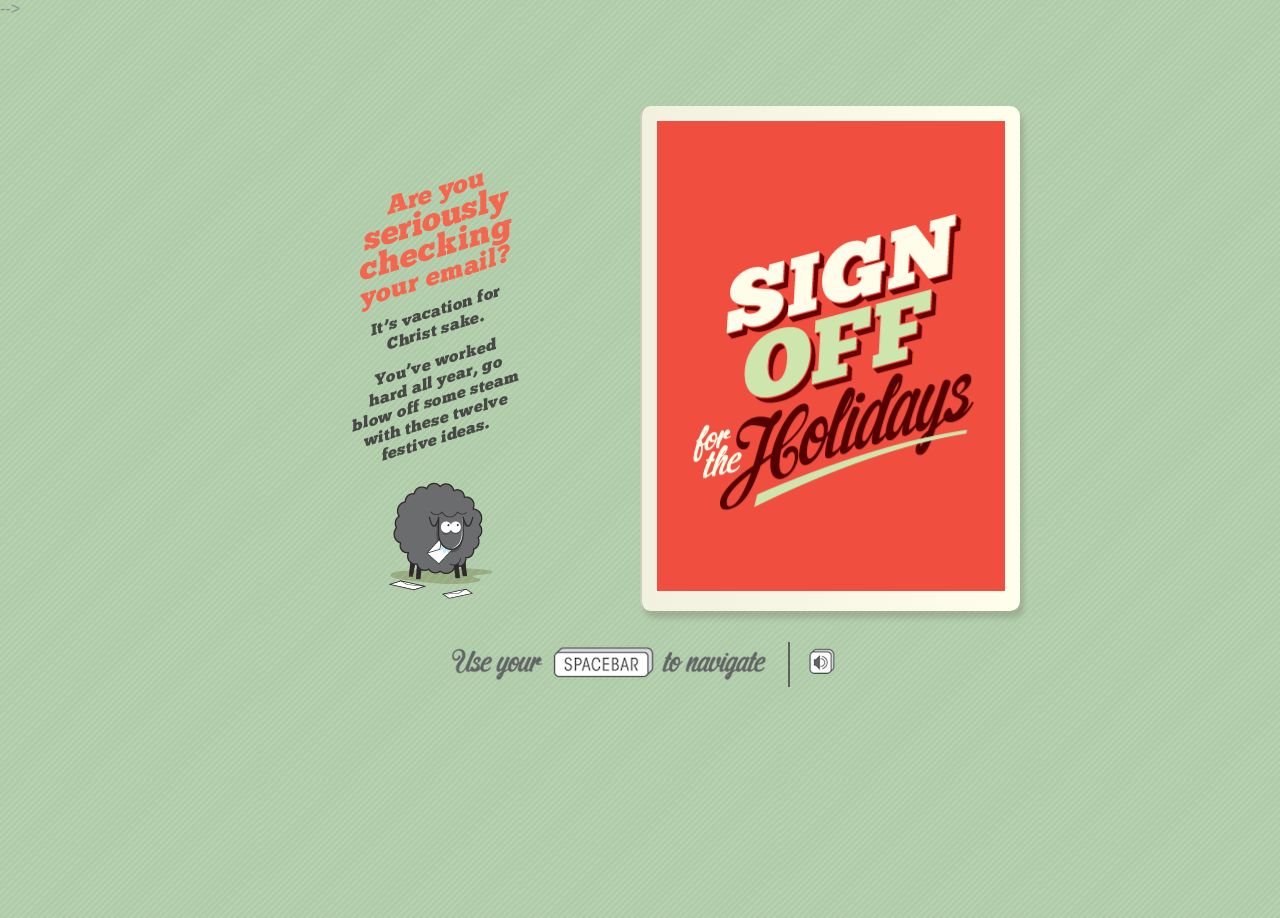
==== commit e3f7bbf6: "12.20.2013.6:27.FINAL" ====
--- a/index.html
+++ b/index.html
@@ -16,19 +16,21 @@
 
 	</head>
 		<body class="bg-0">
- 		<!-- 	<div id="fail-screen"></div>
+<!--   		<div id="fail-screen"></div>
 			<div id="spoof">
-			<div class="msg">Loading of googlemail@gmail.com...</div>
+			<div class="msg">Loading of mail@bartleboglehegarty.com...</div>
 			<div class="loader_box">
 				<div class="loader"></div>
 
 				<p class="spoof-footer"> Loading standard view | <a href="#">Load basic HTML</a> (for slow connections)</p>
 			</div>
 
-			</div>  --><!--spoof-->
-
+			</div>  <!--spoof --> -->
+ 
 			<div id="stage" class="container">
 				<div class="main clearfix">
+
+				<div id="qfix"></div><!--qFix-->
 					<div class="bb-custom-wrapper">
 						<div id="bb-bookblock" class="bb-bookblock">
 			
@@ -47,16 +49,18 @@
 						</div><!--bb-item-->
 
 
-						<div class="bb-item">
-					   		<div id="second">
-								<section class="left-col">
-									<div class="text-container-prime">
-									</div><!--test-container-->
-								</section><!--left-col-->
-
-								<section class="right-col"> 
-									<div class="image-wrap-2">
-									</div><!--image-wrap-2-->
+
+
+
+						<div class="bb-item">
+					   		<div id="third">
+								<section class="left-col">
+									<a href="http://www.youtube.com/watch?v=0soVy4bItCY" target="_blank" class="videoClicked">
+										<div class="text-container"></div><!--test-container-->
+									</a>
+									</section><!--left-col-->
+								<section class="right-col"> 
+									<div class="image-wrap-2"></div><!--image-wrap-2-->
 								</section><!--right-col-->
 							</div><!--first-->		
 						</div><!--bb-item-->						
@@ -64,28 +68,13 @@
 
 
 						<div class="bb-item">
-					   		<div id="third">
-								<section class="left-col">
-									<a href="http://www.youtube.com/watch?v=0soVy4bItCY">
-										<div class="text-container"></div><!--test-container-->
+					   		<div id="fourth">
+
+								<section class="left-col">
+									<a href="http://www.youtube.com/watch?v=fQKS4LRBdUQ" target="_blank" class="videoClicked">
+									<div class="text-container"></div><!--test-container-->
 									</a>
 									</section><!--left-col-->
-								<section class="right-col"> 
-									<div class="image-wrap-2"></div><!--image-wrap-2-->
-								</section><!--right-col-->
-							</div><!--first-->		
-						</div><!--bb-item-->						
-
-
-
-						<div class="bb-item">
-					   		<div id="fourth">
-
-								<section class="left-col">
-									<a href="http://www.youtube.com/watch?v=fQKS4LRBdUQ">
-									<div class="text-container"></div><!--test-container-->
-									</a>
-									</section><!--left-col-->
 
 								<section class="right-col"> 
 									<div class="image-wrap-2"></div><!--image-wrap-2-->
@@ -101,7 +90,7 @@
 						<div class="bb-item">
 					   		<div id="fifth">
 								<section class="left-col">
-								<a href="http://www.youtube.com/watch?v=ZbqYIE4Nvy0">
+								<a href="http://www.youtube.com/watch?v=ZbqYIE4Nvy0" target="_blank" class="videoClicked">
 									<div class="text-container"></div><!--test-container-->
 								</a>	
 								</section><!--left-col-->
@@ -120,7 +109,7 @@
 						<div class="bb-item">
 					   		<div id="sixth">
 								<section class="left-col">
-								<a href="http://www.youtube.com/watch?v=JKb1IeovH60">
+								<a href="http://www.youtube.com/watch?v=JKb1IeovH60" target="_blank" class="videoClicked">
 									<div class="text-container"></div><!--test-container-->
 								</a>	
 								</section><!--left-col-->
@@ -139,7 +128,7 @@
 						<div class="bb-item">
 					   		<div id="seventh">
 								<section class="left-col">
-								<a href="http://www.youtube.com/watch?v=Ot_c9tci18c">
+								<a href="http://www.youtube.com/watch?v=Ot_c9tci18c" target="_blank" class="videoClicked">
 									<div class="text-container"></div><!--test-container-->
 								</a>								
 								</section><!--left-col-->
@@ -158,7 +147,7 @@
 						<div class="bb-item">
 					   		<div id="eighth">
 								<section class="left-col">
-								<a href="http://www.youtube.com/watch?v=ojzxvgkB4eY">
+								<a href="http://www.youtube.com/watch?v=ojzxvgkB4eY" target="_blank" class="videoClicked">
 									<div class="text-container"></div><!--test-container-->
 								</a>
 								</section><!--left-col-->
@@ -175,7 +164,7 @@
 						<div class="bb-item">
 					   		<div id="nineth">
 								<section class="left-col">
-									<a href="http://www.youtube.com/watch?v=JUb4fGMsYfo">
+									<a href="http://www.youtube.com/watch?v=JUb4fGMsYfo" target="_blank" class="videoClicked">
 										<div class="text-container"></div><!--test-container-->
 									</a>
 								</section><!--left-col-->
@@ -194,7 +183,7 @@
 						<div class="bb-item">
 					   		<div id="tenth">
 								<section class="left-col">
-									<a href="http://www.youtube.com/watch?v=varlFj0W6UA">
+									<a href="http://www.youtube.com/watch?v=varlFj0W6UA" target="_blank" class="videoClicked">
 										<div class="text-container"></div><!--test-container-->
 									</a>			
 								</section><!--left-col-->
@@ -211,7 +200,7 @@
 						<div class="bb-item">
 					   		<div id="eleventh">
 								<section class="left-col">
-									<a href="http://www.youtube.com/watch?v=uZyHaxzA2pI">
+									<a href="http://www.youtube.com/watch?v=uZyHaxzA2pI" target="_blank" class="videoClicked">
 										<div class="text-container"></div><!--test-container-->
 									</a>			
 								</section><!--left-col-->
@@ -231,7 +220,7 @@
 						<div class="bb-item">
 					   		<div id="twelfth">
 								<section class="left-col">
-									<a href="http://www.youtube.com/watch?v=yWXKUPt7a-U">
+									<a href="http://www.youtube.com/watch?v=yWXKUPt7a-U" target="_blank" class="videoClicked">
 										<div class="text-container"></div><!--test-container-->
 									</a>		
 								</section><!--left-col-->
@@ -250,7 +239,7 @@
 						<div class="bb-item">
 					   		<div id="thirteenth">
 								<section class="left-col">
-									<a href="http://www.youtube.com/watch?v=LOsaZHpq0gc">
+									<a href="http://www.youtube.com/watch?v=3NpsKG-ncKQ" target="_blank" class="videoClicked">
 										<div class="text-container"></div><!--test-container-->
 									</a>
 								</section><!--left-col-->
@@ -270,7 +259,7 @@
 						<div class="bb-item">
 					   		<div id="fourteenth">
 								<section class="left-col">
-									<a href="http://www.youtube.com/watch?v=rToIWlqyuso">
+									<a href="http://www.youtube.com/watch?v=rToIWlqyuso" target="_blank" class="videoClicked">
 										<div class="text-container"></div><!--test-container-->
 									</a>								
 									</section><!--left-col-->
@@ -291,7 +280,7 @@
 					   		<div id="fourth">
 
 								<section class="left-col">
-									<a href="http://www.youtube.com/watch?v=fQKS4LRBdUQ">
+									<a href="http://www.youtube.com/watch?v=fQKS4LRBdUQ" target="_blank" class="videoClicked">
 									<div class="text-container"></div><!--test-container-->
 									</a>
 									</section><!--left-col-->
@@ -307,7 +296,59 @@
 						<div class="bb-item">
 					   		<div id="twelfth">
 								<section class="left-col">
-									<div class="text-container"></div><!--test-container-->
+									<a href="http://www.youtube.com/watch?v=yWXKUPt7a-U" target="_blank" class="videoClicked">
+										<div class="text-container"></div><!--test-container-->
+									</a>		
+								</section><!--left-col-->
+
+								<section class="right-col"> 
+									<div class="image-wrap-2"></div><!--image-wrap-2-->
+								</section><!--right-col-->
+							</div><!--first-->		
+						</div><!--bb-item-->							
+
+						<div class="bb-item">
+					   		<div id="tenth">
+								<section class="left-col">
+									<a href="http://www.youtube.com/watch?v=varlFj0W6UA" target="_blank" class="videoClicked">
+										<div class="text-container"></div><!--test-container-->
+									</a>			
+								</section><!--left-col-->
+
+								<section class="right-col"> 
+									<div class="image-wrap-2"></div><!--image-wrap-2-->
+								</section><!--right-col-->
+							</div><!--first-->		
+						</div><!--bb-item-->														
+
+
+
+
+
+						<div class="bb-item">
+					   		<div id="sixth">
+								<section class="left-col">
+								<a href="http://www.youtube.com/watch?v=JKb1IeovH60" target="_blank" class="videoClicked">
+									<div class="text-container"></div><!--test-container-->
+								</a>	
+								</section><!--left-col-->
+
+								<section class="right-col"> 
+									<div class="image-wrap-2"></div><!--image-wrap-2-->
+								</section><!--right-col-->
+							</div><!--first-->		
+						</div><!--bb-item-->		
+
+
+
+
+		
+						<div class="bb-item">
+					   		<div id="seventh">
+								<section class="left-col">
+								<a href="http://www.youtube.com/watch?v=Ot_c9tci18c" target="_blank" class="videoClicked">
+									<div class="text-container"></div><!--test-container-->
+								</a>								
 								</section><!--left-col-->
 
 								<section class="right-col"> 
@@ -318,48 +359,15 @@
 
 
 
-						<div class="bb-item">
-					   		<div id="tenth">
-								<section class="left-col">
-									<a href="http://www.youtube.com/watch?v=varlFj0W6UA">
-										<div class="text-container"></div><!--test-container-->
-									</a>			
-								</section><!--left-col-->
-
-								<section class="right-col"> 
-									<div class="image-wrap-2"></div><!--image-wrap-2-->
-								</section><!--right-col-->
-							</div><!--first-->		
-						</div><!--bb-item-->														
-
-
-
-
-
-						<div class="bb-item">
-					   		<div id="sixth">
-								<section class="left-col">
-								<a href="http://www.youtube.com/watch?v=JKb1IeovH60">
-									<div class="text-container"></div><!--test-container-->
-								</a>	
-								</section><!--left-col-->
-
-								<section class="right-col"> 
-									<div class="image-wrap-2"></div><!--image-wrap-2-->
-								</section><!--right-col-->
-							</div><!--first-->		
-						</div><!--bb-item-->		
-
-
-
-
-		
-						<div class="bb-item">
-					   		<div id="seventh">
-								<section class="left-col">
-								<a href="http://www.youtube.com/watch?v=Ot_c9tci18c">
-									<div class="text-container"></div><!--test-container-->
-								</a>								
+
+
+
+						<div class="bb-item">
+					   		<div id="nineth">
+								<section class="left-col">
+									<a href="http://www.youtube.com/watch?v=JUb4fGMsYfo" target="_blank" class="videoClicked">
+										<div class="text-container"></div><!--test-container-->
+									</a>
 								</section><!--left-col-->
 
 								<section class="right-col"> 
@@ -369,32 +377,13 @@
 						</div><!--bb-item-->	
 
 
-
-
-
-
-						<div class="bb-item">
-					   		<div id="nineth">
-								<section class="left-col">
-									<a href="http://www.youtube.com/watch?v=JUb4fGMsYfo">
-										<div class="text-container"></div><!--test-container-->
-									</a>
-								</section><!--left-col-->
-
-								<section class="right-col"> 
-									<div class="image-wrap-2"></div><!--image-wrap-2-->
-								</section><!--right-col-->
-							</div><!--first-->		
-						</div><!--bb-item-->	
-
-
 																	
 
 
 						<div class="bb-item">
 					   		<div id="third">
 								<section class="left-col">
-									<a href="http://www.youtube.com/watch?v=0soVy4bItCY">
+									<a href="http://www.youtube.com/watch?v=0soVy4bItCY" target="_blank" class="videoClicked">
 										<div class="text-container"></div><!--test-container-->
 									</a>
 								</section><!--right-col-->
@@ -408,7 +397,7 @@
 						<div class="bb-item">
 					   		<div id="eighth">
 								<section class="left-col">
-								<a href="http://www.youtube.com/watch?v=ojzxvgkB4eY">
+								<a href="http://www.youtube.com/watch?v=ojzxvgkB4eY" target="_blank" class="videoClicked">
 									<div class="text-container"></div><!--test-container-->
 								</a>
 								</section><!--left-col-->
@@ -421,23 +410,32 @@
 
 
 
+
+
 						<div class="bb-item">
 					   		<div id="thirteenth">
 								<section class="left-col">
-									<div class="text-container"></div><!--test-container-->
-								</section><!--left-col-->
-
-								<section class="right-col"> 
-									<div class="image-wrap-2"></div><!--image-wrap-2-->
-								</section><!--right-col-->
-							</div><!--first-->		
-						</div><!--bb-item-->	
+									<a href="http://www.youtube.com/watch?v=3NpsKG-ncKQ" target="_blank" class="videoClicked">
+										<div class="text-container"></div><!--test-container-->
+									</a>
+								</section><!--left-col-->
+
+								<section class="right-col"> 
+									<div class="image-wrap-2"></div><!--image-wrap-2-->
+								</section><!--right-col-->
+							</div><!--first-->		
+						</div><!--bb-item-->														
+
+
+
+
+
 
 
 						<div class="bb-item">
 					   		<div id="fifth">
 								<section class="left-col">
-								<a href="http://www.youtube.com/watch?v=ZbqYIE4Nvy0">
+								<a href="http://www.youtube.com/watch?v=ZbqYIE4Nvy0" target="_blank" class="videoClicked">
 									<div class="text-container"></div><!--test-container-->
 								</a>	
 								</section><!--left-col-->
@@ -456,7 +454,7 @@
 						<div class="bb-item">
 					   		<div id="eleventh">
 								<section class="left-col">
-									<a href="http://www.youtube.com/watch?v=uZyHaxzA2pI">
+									<a href="http://www.youtube.com/watch?v=uZyHaxzA2pI" target="_blank" class="videoClicked">
 										<div class="text-container"></div><!--test-container-->
 									</a>			
 								</section><!--left-col-->
@@ -475,7 +473,7 @@
 						<div class="bb-item">
 					   		<div id="fourteenth">
 								<section class="left-col">
-									<a href="http://www.youtube.com/watch?v=rToIWlqyuso">
+									<a href="http://www.youtube.com/watch?v=rToIWlqyuso" target="_blank" class="videoClicked">
 										<div class="text-container"></div><!--test-container-->
 									</a>								
 									</section><!--left-col-->
@@ -495,7 +493,7 @@
 						<div class="bb-item">
 					   		<div id="tenth">
 								<section class="left-col">
-									<a href="http://www.youtube.com/watch?v=varlFj0W6UA">
+									<a href="http://www.youtube.com/watch?v=varlFj0W6UA" target="_blank" class="videoClicked">
 										<div class="text-container"></div><!--test-container-->
 									</a>			
 								</section><!--left-col-->
@@ -513,7 +511,7 @@
 						<div class="bb-item">
 					   		<div id="fifth">
 								<section class="left-col">
-								<a href="http://www.youtube.com/watch?v=ZbqYIE4Nvy0">
+								<a href="http://www.youtube.com/watch?v=ZbqYIE4Nvy0" target="_blank" class="videoClicked">
 									<div class="text-container"></div><!--test-container-->
 								</a>	
 								</section><!--left-col-->
@@ -532,7 +530,7 @@
 						<div class="bb-item">
 					   		<div id="eleventh">
 								<section class="left-col">
-									<a href="http://www.youtube.com/watch?v=uZyHaxzA2pI">
+									<a href="http://www.youtube.com/watch?v=uZyHaxzA2pI" target="_blank" class="videoClicked">
 										<div class="text-container"></div><!--test-container-->
 									</a>			
 								</section><!--left-col-->
@@ -549,7 +547,7 @@
 						<div class="bb-item">
 					   		<div id="third">
 								<section class="left-col">
-									<a href="http://www.youtube.com/watch?v=0soVy4bItCY">
+									<a href="http://www.youtube.com/watch?v=0soVy4bItCY" target="_blank" class="videoClicked">
 										<div class="text-container"></div><!--test-container-->
 									</a>
 								</section><!--left-col-->
@@ -563,7 +561,7 @@
 						<div class="bb-item">
 					   		<div id="seventh">
 								<section class="left-col">
-								<a href="http://www.youtube.com/watch?v=Ot_c9tci18c">
+								<a href="http://www.youtube.com/watch?v=Ot_c9tci18c" target="_blank" class="videoClicked">
 									<div class="text-container"></div><!--test-container-->
 								</a>								
 								</section><!--left-col-->
@@ -576,12 +574,34 @@
 
 
 
-	
+
 
 						<div class="bb-item">
 					   		<div id="thirteenth">
 								<section class="left-col">
-									<div class="text-container"></div><!--test-container-->
+									<a href="http://www.youtube.com/watch?v=3NpsKG-ncKQ" target="_blank" class="videoClicked">
+										<div class="text-container"></div><!--test-container-->
+									</a>
+								</section><!--left-col-->
+
+								<section class="right-col"> 
+									<div class="image-wrap-2"></div><!--image-wrap-2-->
+								</section><!--right-col-->
+							</div><!--first-->		
+						</div><!--bb-item-->														
+
+
+
+
+
+
+
+						<div class="bb-item">
+					   		<div id="nineth">
+								<section class="left-col">
+									<a href="http://www.youtube.com/watch?v=JUb4fGMsYfo" target="_blank" class="videoClicked">
+										<div class="text-container"></div><!--test-container-->
+									</a>
 								</section><!--left-col-->
 
 								<section class="right-col"> 
@@ -591,41 +611,25 @@
 						</div><!--bb-item-->	
 
 
-
-						<div class="bb-item">
-					   		<div id="nineth">
-								<section class="left-col">
-									<a href="http://www.youtube.com/watch?v=JUb4fGMsYfo">
-										<div class="text-container"></div><!--test-container-->
-									</a>
-								</section><!--left-col-->
-
-								<section class="right-col"> 
-									<div class="image-wrap-2"></div><!--image-wrap-2-->
-								</section><!--right-col-->
-							</div><!--first-->		
-						</div><!--bb-item-->	
-
-
-																	
 						<div class="bb-item">
 					   		<div id="twelfth">
 								<section class="left-col">
-									<div class="text-container"></div><!--test-container-->
-								</section><!--left-col-->
-
-								<section class="right-col"> 
-									<div class="image-wrap-2"></div><!--image-wrap-2-->
-								</section><!--right-col-->
-							</div><!--first-->		
-						</div><!--bb-item-->	
-
+									<a href="http://www.youtube.com/watch?v=yWXKUPt7a-U" target="_blank" class="videoClicked">
+										<div class="text-container"></div><!--test-container-->
+									</a>		
+								</section><!--left-col-->
+
+								<section class="right-col"> 
+									<div class="image-wrap-2"></div><!--image-wrap-2-->
+								</section><!--right-col-->
+							</div><!--first-->		
+						</div><!--bb-item-->							
 			
 						<div class="bb-item">
 					   		<div id="fourth">
 
 								<section class="left-col">
-									<a href="http://www.youtube.com/watch?v=fQKS4LRBdUQ">
+									<a href="http://www.youtube.com/watch?v=fQKS4LRBdUQ" target="_blank" class="videoClicked">
 									<div class="text-container"></div><!--test-container-->
 									</a>
 									</section><!--left-col-->
@@ -643,7 +647,7 @@
 						<div class="bb-item">
 					   		<div id="sixth">
 								<section class="left-col">
-								<a href="http://www.youtube.com/watch?v=JKb1IeovH60">
+								<a href="http://www.youtube.com/watch?v=JKb1IeovH60" target="_blank" class="videoClicked">
 									<div class="text-container"></div><!--test-container-->
 								</a>	
 								</section><!--left-col-->
@@ -661,7 +665,7 @@
 						<div class="bb-item">
 					   		<div id="eighth">
 								<section class="left-col">
-								<a href="http://www.youtube.com/watch?v=ojzxvgkB4eY">
+								<a href="http://www.youtube.com/watch?v=ojzxvgkB4eY" target="_blank" class="videoClicked">
 									<div class="text-container"></div><!--test-container-->
 								</a>
 								</section><!--left-col-->
@@ -678,7 +682,7 @@
 						<div class="bb-item">
 					   		<div id="tenth">
 								<section class="left-col">
-									<a href="http://www.youtube.com/watch?v=varlFj0W6UA">
+									<a href="http://www.youtube.com/watch?v=varlFj0W6UA" target="_blank" class="videoClicked">
 										<div class="text-container"></div><!--test-container-->
 									</a>			
 								</section><!--left-col-->
@@ -695,7 +699,7 @@
 						<div class="bb-item">
 					   		<div id="third">
 								<section class="left-col">
-									<a href="http://www.youtube.com/watch?v=0soVy4bItCY">
+									<a href="http://www.youtube.com/watch?v=0soVy4bItCY" target="_blank" class="videoClicked">
 										<div class="text-container"></div><!--test-container-->
 									</a>
 								</section><!--left-col-->
@@ -710,7 +714,7 @@
 					   		<div id="fourth">
 
 								<section class="left-col">
-									<a href="http://www.youtube.com/watch?v=fQKS4LRBdUQ">
+									<a href="http://www.youtube.com/watch?v=fQKS4LRBdUQ" target="_blank" class="videoClicked">
 									<div class="text-container"></div><!--test-container-->
 									</a>
 									</section><!--left-col-->
@@ -726,7 +730,7 @@
 						<div class="bb-item">
 					   		<div id="fifth">
 								<section class="left-col">
-								<a href="http://www.youtube.com/watch?v=ZbqYIE4Nvy0">
+								<a href="http://www.youtube.com/watch?v=ZbqYIE4Nvy0" target="_blank" class="videoClicked">
 									<div class="text-container"></div><!--test-container-->
 								</a>	
 								</section><!--left-col-->
@@ -744,7 +748,7 @@
 						<div class="bb-item">
 					   		<div id="sixth">
 								<section class="left-col">
-								<a href="http://www.youtube.com/watch?v=JKb1IeovH60">
+								<a href="http://www.youtube.com/watch?v=JKb1IeovH60" target="_blank" class="videoClicked">
 									<div class="text-container"></div><!--test-container-->
 								</a>	
 								</section><!--left-col-->
@@ -762,7 +766,7 @@
 						<div class="bb-item">
 					   		<div id="seventh">
 								<section class="left-col">
-								<a href="http://www.youtube.com/watch?v=Ot_c9tci18c">
+								<a href="http://www.youtube.com/watch?v=Ot_c9tci18c" target="_blank" class="videoClicked">
 									<div class="text-container"></div><!--test-container-->
 								</a>								
 								</section><!--left-col-->
@@ -781,7 +785,7 @@
 						<div class="bb-item">
 					   		<div id="eighth">
 								<section class="left-col">
-								<a href="http://www.youtube.com/watch?v=ojzxvgkB4eY">
+								<a href="http://www.youtube.com/watch?v=ojzxvgkB4eY" target="_blank" class="videoClicked">
 									<div class="text-container"></div><!--test-container-->
 								</a>
 								</section><!--left-col-->
@@ -798,7 +802,7 @@
 						<div class="bb-item">
 					   		<div id="nineth">
 								<section class="left-col">
-									<a href="http://www.youtube.com/watch?v=JUb4fGMsYfo">
+									<a href="http://www.youtube.com/watch?v=JUb4fGMsYfo" target="_blank" class="videoClicked">
 										<div class="text-container"></div><!--test-container-->
 									</a>
 								</section><!--left-col-->
@@ -816,7 +820,7 @@
 						<div class="bb-item">
 					   		<div id="tenth">
 								<section class="left-col">
-									<a href="http://www.youtube.com/watch?v=varlFj0W6UA">
+									<a href="http://www.youtube.com/watch?v=varlFj0W6UA" target="_blank" class="videoClicked">
 										<div class="text-container"></div><!--test-container-->
 									</a>			
 								</section><!--left-col-->
@@ -833,7 +837,7 @@
 						<div class="bb-item">
 					   		<div id="eleventh">
 								<section class="left-col">
-									<a href="http://www.youtube.com/watch?v=uZyHaxzA2pI">
+									<a href="http://www.youtube.com/watch?v=uZyHaxzA2pI" target="_blank" class="videoClicked">
 										<div class="text-container"></div><!--test-container-->
 									</a>			
 								</section><!--left-col-->
@@ -850,33 +854,42 @@
 						<div class="bb-item">
 					   		<div id="twelfth">
 								<section class="left-col">
-									<div class="text-container"></div><!--test-container-->
-								</section><!--left-col-->
-
-								<section class="right-col"> 
-									<div class="image-wrap-2"></div><!--image-wrap-2-->
-								</section><!--right-col-->
-							</div><!--first-->		
-						</div><!--bb-item-->													
+									<a href="http://www.youtube.com/watch?v=yWXKUPt7a-U" target="_blank" class="videoClicked">
+										<div class="text-container"></div><!--test-container-->
+									</a>		
+								</section><!--left-col-->
+
+								<section class="right-col"> 
+									<div class="image-wrap-2"></div><!--image-wrap-2-->
+								</section><!--right-col-->
+							</div><!--first-->		
+						</div><!--bb-item-->																	
+
+
 
 						<div class="bb-item">
 					   		<div id="thirteenth">
 								<section class="left-col">
-									<div class="text-container"></div><!--test-container-->
-								</section><!--left-col-->
-
-								<section class="right-col"> 
-									<div class="image-wrap-2"></div><!--image-wrap-2-->
-								</section><!--right-col-->
-							</div><!--first-->		
-						</div><!--bb-item-->														
+									<a href="http://www.youtube.com/watch?v=3NpsKG-ncKQ" target="_blank" class="videoClicked">
+										<div class="text-container"></div><!--test-container-->
+									</a>
+								</section><!--left-col-->
+
+								<section class="right-col"> 
+									<div class="image-wrap-2"></div><!--image-wrap-2-->
+								</section><!--right-col-->
+							</div><!--first-->		
+						</div><!--bb-item-->														
+
+
+
 
 
 
 						<div class="bb-item">
 					   		<div id="fourteenth">
 								<section class="left-col">
-									<a href="http://www.youtube.com/watch?v=rToIWlqyuso">
+									<a href="http://www.youtube.com/watch?v=rToIWlqyuso" target="_blank" class="videoClicked">
 										<div class="text-container"></div><!--test-container-->
 									</a>								
 									</section><!--left-col-->
@@ -894,7 +907,7 @@
 					   		<div id="fourth">
 
 								<section class="left-col">
-									<a href="http://www.youtube.com/watch?v=fQKS4LRBdUQ">
+									<a href="http://www.youtube.com/watch?v=fQKS4LRBdUQ" target="_blank" class="videoClicked">
 									<div class="text-container"></div><!--test-container-->
 									</a>
 									</section><!--left-col-->
@@ -910,7 +923,61 @@
 						<div class="bb-item">
 					   		<div id="twelfth">
 								<section class="left-col">
-									<div class="text-container"></div><!--test-container-->
+									<a href="http://www.youtube.com/watch?v=yWXKUPt7a-U" target="_blank" class="videoClicked">
+										<div class="text-container"></div><!--test-container-->
+									</a>		
+								</section><!--left-col-->
+
+								<section class="right-col"> 
+									<div class="image-wrap-2"></div><!--image-wrap-2-->
+								</section><!--right-col-->
+							</div><!--first-->		
+						</div><!--bb-item-->							
+
+
+
+						<div class="bb-item">
+					   		<div id="tenth">
+								<section class="left-col">
+									<a href="http://www.youtube.com/watch?v=varlFj0W6UA" target="_blank" class="videoClicked">
+										<div class="text-container"></div><!--test-container-->
+									</a>			
+								</section><!--left-col-->
+
+								<section class="right-col"> 
+									<div class="image-wrap-2"></div><!--image-wrap-2-->
+								</section><!--right-col-->
+							</div><!--first-->		
+						</div><!--bb-item-->														
+
+
+
+
+
+						<div class="bb-item">
+					   		<div id="sixth">
+								<section class="left-col">
+								<a href="http://www.youtube.com/watch?v=JKb1IeovH60" target="_blank" class="videoClicked">
+									<div class="text-container"></div><!--test-container-->
+								</a>	
+								</section><!--left-col-->
+
+								<section class="right-col"> 
+									<div class="image-wrap-2"></div><!--image-wrap-2-->
+								</section><!--right-col-->
+							</div><!--first-->		
+						</div><!--bb-item-->		
+
+
+
+
+		
+						<div class="bb-item">
+					   		<div id="seventh">
+								<section class="left-col">
+								<a href="http://www.youtube.com/watch?v=Ot_c9tci18c" target="_blank" class="videoClicked">
+									<div class="text-container"></div><!--test-container-->
+								</a>								
 								</section><!--left-col-->
 
 								<section class="right-col"> 
@@ -921,48 +988,16 @@
 
 
 
-						<div class="bb-item">
-					   		<div id="tenth">
-								<section class="left-col">
-									<a href="http://www.youtube.com/watch?v=varlFj0W6UA">
-										<div class="text-container"></div><!--test-container-->
-									</a>			
-								</section><!--left-col-->
-
-								<section class="right-col"> 
-									<div class="image-wrap-2"></div><!--image-wrap-2-->
-								</section><!--right-col-->
-							</div><!--first-->		
-						</div><!--bb-item-->														
-
-
-
-
-
-						<div class="bb-item">
-					   		<div id="sixth">
-								<section class="left-col">
-								<a href="http://www.youtube.com/watch?v=JKb1IeovH60">
-									<div class="text-container"></div><!--test-container-->
-								</a>	
-								</section><!--left-col-->
-
-								<section class="right-col"> 
-									<div class="image-wrap-2"></div><!--image-wrap-2-->
-								</section><!--right-col-->
-							</div><!--first-->		
-						</div><!--bb-item-->		
-
-
-
-
-		
-						<div class="bb-item">
-					   		<div id="seventh">
-								<section class="left-col">
-								<a href="http://www.youtube.com/watch?v=Ot_c9tci18c">
-									<div class="text-container"></div><!--test-container-->
-								</a>								
+
+
+
+
+						<div class="bb-item">
+					   		<div id="nineth">
+								<section class="left-col">
+									<a href="http://www.youtube.com/watch?v=JUb4fGMsYfo" target="_blank" class="videoClicked">
+										<div class="text-container"></div><!--test-container-->
+									</a>
 								</section><!--left-col-->
 
 								<section class="right-col"> 
@@ -972,32 +1007,12 @@
 						</div><!--bb-item-->	
 
 
-
-
-
-
-
-						<div class="bb-item">
-					   		<div id="nineth">
-								<section class="left-col">
-									<a href="http://www.youtube.com/watch?v=JUb4fGMsYfo">
-										<div class="text-container"></div><!--test-container-->
-									</a>
-								</section><!--left-col-->
-
-								<section class="right-col"> 
-									<div class="image-wrap-2"></div><!--image-wrap-2-->
-								</section><!--right-col-->
-							</div><!--first-->		
-						</div><!--bb-item-->	
-
-
 																	
 
 						<div class="bb-item">
 					   		<div id="third">
 								<section class="left-col">
-									<a href="http://www.youtube.com/watch?v=0soVy4bItCY">
+									<a href="http://www.youtube.com/watch?v=0soVy4bItCY" target="_blank" class="videoClicked">
 										<div class="text-container"></div><!--test-container-->
 									</a>
 									</section><!--left-col-->
@@ -1011,7 +1026,7 @@
 						<div class="bb-item">
 					   		<div id="eighth">
 								<section class="left-col">
-								<a href="http://www.youtube.com/watch?v=ojzxvgkB4eY">
+								<a href="http://www.youtube.com/watch?v=ojzxvgkB4eY" target="_blank" class="videoClicked">
 									<div class="text-container"></div><!--test-container-->
 								</a>
 								</section><!--left-col-->
@@ -1023,23 +1038,31 @@
 						</div><!--bb-item-->											
 
 
+
 						<div class="bb-item">
 					   		<div id="thirteenth">
 								<section class="left-col">
-									<div class="text-container"></div><!--test-container-->
-								</section><!--left-col-->
-
-								<section class="right-col"> 
-									<div class="image-wrap-2"></div><!--image-wrap-2-->
-								</section><!--right-col-->
-							</div><!--first-->		
-						</div><!--bb-item-->	
+									<a href="http://www.youtube.com/watch?v=3NpsKG-ncKQ" target="_blank" class="videoClicked">
+										<div class="text-container"></div><!--test-container-->
+									</a>
+								</section><!--left-col-->
+
+								<section class="right-col"> 
+									<div class="image-wrap-2"></div><!--image-wrap-2-->
+								</section><!--right-col-->
+							</div><!--first-->		
+						</div><!--bb-item-->														
+
+
+
+
+
 
 
 						<div class="bb-item">
 					   		<div id="fifth">
 								<section class="left-col">
-								<a href="http://www.youtube.com/watch?v=ZbqYIE4Nvy0">
+								<a href="http://www.youtube.com/watch?v=ZbqYIE4Nvy0" target="_blank" class="videoClicked">
 									<div class="text-container"></div><!--test-container-->
 								</a>	
 								</section><!--left-col-->
@@ -1057,7 +1080,7 @@
 						<div class="bb-item">
 					   		<div id="eleventh">
 								<section class="left-col">
-									<a href="http://www.youtube.com/watch?v=uZyHaxzA2pI">
+									<a href="http://www.youtube.com/watch?v=uZyHaxzA2pI" target="_blank" class="videoClicked">
 										<div class="text-container"></div><!--test-container-->
 									</a>			
 								</section><!--left-col-->
@@ -1076,7 +1099,7 @@
 						<div class="bb-item">
 					   		<div id="fourteenth">
 								<section class="left-col">
-									<a href="http://www.youtube.com/watch?v=rToIWlqyuso">
+									<a href="http://www.youtube.com/watch?v=rToIWlqyuso" target="_blank" class="videoClicked">
 										<div class="text-container"></div><!--test-container-->
 									</a>								
 									</section><!--left-col-->
@@ -1094,7 +1117,7 @@
 						<div class="bb-item">
 					   		<div id="tenth">
 								<section class="left-col">
-									<a href="http://www.youtube.com/watch?v=varlFj0W6UA">
+									<a href="http://www.youtube.com/watch?v=varlFj0W6UA" target="_blank" class="videoClicked">
 										<div class="text-container"></div><!--test-container-->
 									</a>			
 								</section><!--left-col-->
@@ -1112,7 +1135,7 @@
 						<div class="bb-item">
 					   		<div id="fifth">
 								<section class="left-col">
-								<a href="http://www.youtube.com/watch?v=ZbqYIE4Nvy0">
+								<a href="http://www.youtube.com/watch?v=ZbqYIE4Nvy0" target="_blank" class="videoClicked">
 									<div class="text-container"></div><!--test-container-->
 								</a>	
 								</section><!--left-col-->
@@ -1131,7 +1154,7 @@
 						<div class="bb-item">
 					   		<div id="eleventh">
 								<section class="left-col">
-									<a href="http://www.youtube.com/watch?v=uZyHaxzA2pI">
+									<a href="http://www.youtube.com/watch?v=uZyHaxzA2pI" target="_blank" class="videoClicked">
 										<div class="text-container"></div><!--test-container-->
 									</a>			
 								</section><!--left-col-->
@@ -1148,7 +1171,7 @@
 						<div class="bb-item">
 					   		<div id="third">
 								<section class="left-col">
-									<a href="http://www.youtube.com/watch?v=0soVy4bItCY">
+									<a href="http://www.youtube.com/watch?v=0soVy4bItCY" target="_blank" class="videoClicked">
 										<div class="text-container"></div><!--test-container-->
 									</a>
 								</section><!--left-col-->
@@ -1163,7 +1186,7 @@
 						<div class="bb-item">
 					   		<div id="seventh">
 								<section class="left-col">
-								<a href="http://www.youtube.com/watch?v=Ot_c9tci18c">
+								<a href="http://www.youtube.com/watch?v=Ot_c9tci18c" target="_blank" class="videoClicked">
 									<div class="text-container"></div><!--test-container-->
 								</a>								
 								</section><!--left-col-->
@@ -1176,11 +1199,33 @@
 
 
 
-													
+
 						<div class="bb-item">
 					   		<div id="thirteenth">
 								<section class="left-col">
-									<div class="text-container"></div><!--test-container-->
+									<a href="http://www.youtube.com/watch?v=3NpsKG-ncKQ" target="_blank" class="videoClicked">
+										<div class="text-container"></div><!--test-container-->
+									</a>
+								</section><!--left-col-->
+
+								<section class="right-col"> 
+									<div class="image-wrap-2"></div><!--image-wrap-2-->
+								</section><!--right-col-->
+							</div><!--first-->		
+						</div><!--bb-item-->														
+
+
+
+
+
+
+
+						<div class="bb-item">
+					   		<div id="nineth">
+								<section class="left-col">
+									<a href="http://www.youtube.com/watch?v=JUb4fGMsYfo" target="_blank" class="videoClicked">
+										<div class="text-container"></div><!--test-container-->
+									</a>
 								</section><!--left-col-->
 
 								<section class="right-col"> 
@@ -1190,11 +1235,174 @@
 						</div><!--bb-item-->	
 
 
+																	
+						<div class="bb-item">
+					   		<div id="twelfth">
+								<section class="left-col">
+									<a href="http://www.youtube.com/watch?v=yWXKUPt7a-U" target="_blank" class="videoClicked">
+										<div class="text-container"></div><!--test-container-->
+									</a>		
+								</section><!--left-col-->
+
+								<section class="right-col"> 
+									<div class="image-wrap-2"></div><!--image-wrap-2-->
+								</section><!--right-col-->
+							</div><!--first-->		
+						</div><!--bb-item-->							
+
+						<div class="bb-item">
+					   		<div id="fourth">
+
+								<section class="left-col">
+									<a href="http://www.youtube.com/watch?v=fQKS4LRBdUQ" target="_blank" class="videoClicked">
+									<div class="text-container"></div><!--test-container-->
+									</a>
+									</section><!--left-col-->
+
+								<section class="right-col"> 
+									<div class="image-wrap-2"></div><!--image-wrap-2-->
+								</section><!--right-col-->
+							</div><!--first-->		
+						</div><!--bb-item-->												
+
+
+						<div class="bb-item">
+					   		<div id="sixth">
+								<section class="left-col">
+								<a href="http://www.youtube.com/watch?v=JKb1IeovH60" target="_blank" class="videoClicked">
+									<div class="text-container"></div><!--test-container-->
+								</a>	
+								</section><!--left-col-->
+
+								<section class="right-col"> 
+									<div class="image-wrap-2"></div><!--image-wrap-2-->
+								</section><!--right-col-->
+							</div><!--first-->		
+						</div><!--bb-item-->		
+
+
+
+
+
+						<div class="bb-item">
+					   		<div id="eighth">
+								<section class="left-col">
+								<a href="http://www.youtube.com/watch?v=ojzxvgkB4eY" target="_blank" class="videoClicked">
+									<div class="text-container"></div><!--test-container-->
+								</a>
+								</section><!--left-col-->
+
+								<section class="right-col"> 
+									<div class="image-wrap-2"></div><!--image-wrap-2-->
+								</section><!--right-col-->
+							</div><!--first-->		
+						</div><!--bb-item-->											
+
+
+						<div class="bb-item">
+					   		<div id="tenth">
+								<section class="left-col">
+									<a href="http://www.youtube.com/watch?v=varlFj0W6UA" target="_blank" class="videoClicked">
+										<div class="text-container"></div><!--test-container-->
+									</a>			
+								</section><!--left-col-->
+
+								<section class="right-col"> 
+									<div class="image-wrap-2"></div><!--image-wrap-2-->
+								</section><!--right-col-->
+							</div><!--first-->		
+						</div><!--bb-item-->														
+
+
+
+
+						<div class="bb-item">
+					   		<div id="fourth">
+
+								<section class="left-col">
+									<a href="http://www.youtube.com/watch?v=fQKS4LRBdUQ" target="_blank" class="videoClicked">
+									<div class="text-container"></div><!--test-container-->
+									</a>
+									</section><!--left-col-->
+
+								<section class="right-col"> 
+									<div class="image-wrap-2"></div><!--image-wrap-2-->
+								</section><!--right-col-->
+							</div><!--first-->		
+						</div><!--bb-item-->			
+
+						<div class="bb-item">
+					   		<div id="twelfth">
+								<section class="left-col">
+									<a href="http://www.youtube.com/watch?v=yWXKUPt7a-U" target="_blank" class="videoClicked">
+										<div class="text-container"></div><!--test-container-->
+									</a>		
+								</section><!--left-col-->
+
+								<section class="right-col"> 
+									<div class="image-wrap-2"></div><!--image-wrap-2-->
+								</section><!--right-col-->
+							</div><!--first-->		
+						</div><!--bb-item-->							
+
+
+						<div class="bb-item">
+					   		<div id="tenth">
+								<section class="left-col">
+									<a href="http://www.youtube.com/watch?v=varlFj0W6UA" target="_blank" class="videoClicked">
+										<div class="text-container"></div><!--test-container-->
+									</a>			
+								</section><!--left-col-->
+
+								<section class="right-col"> 
+									<div class="image-wrap-2"></div><!--image-wrap-2-->
+								</section><!--right-col-->
+							</div><!--first-->		
+						</div><!--bb-item-->														
+
+
+
+
+
+						<div class="bb-item">
+					   		<div id="sixth">
+								<section class="left-col">
+								<a href="http://www.youtube.com/watch?v=JKb1IeovH60" target="_blank" class="videoClicked">
+									<div class="text-container"></div><!--test-container-->
+								</a>	
+								</section><!--left-col-->
+
+								<section class="right-col"> 
+									<div class="image-wrap-2"></div><!--image-wrap-2-->
+								</section><!--right-col-->
+							</div><!--first-->		
+						</div><!--bb-item-->		
+
+
+
+
+		
+						<div class="bb-item">
+					   		<div id="seventh">
+								<section class="left-col">
+								<a href="http://www.youtube.com/watch?v=Ot_c9tci18c" target="_blank" class="videoClicked">
+									<div class="text-container"></div><!--test-container-->
+								</a>								
+								</section><!--left-col-->
+
+								<section class="right-col"> 
+									<div class="image-wrap-2"></div><!--image-wrap-2-->
+								</section><!--right-col-->
+							</div><!--first-->		
+						</div><!--bb-item-->	
+
+
+
 
 						<div class="bb-item">
 					   		<div id="nineth">
 								<section class="left-col">
-									<a href="http://www.youtube.com/watch?v=JUb4fGMsYfo">
+									<a href="http://www.youtube.com/watch?v=JUb4fGMsYfo" target="_blank" class="videoClicked">
 										<div class="text-container"></div><!--test-container-->
 									</a>
 								</section><!--left-col-->
@@ -1209,186 +1417,9 @@
 																	
 
 						<div class="bb-item">
-					   		<div id="twelfth">
-								<section class="left-col">
-									<div class="text-container"></div><!--test-container-->
-								</section><!--left-col-->
-
-								<section class="right-col"> 
-									<div class="image-wrap-2"></div><!--image-wrap-2-->
-								</section><!--right-col-->
-							</div><!--first-->		
-						</div><!--bb-item-->	
-
-						<div class="bb-item">
-					   		<div id="fourth">
-
-								<section class="left-col">
-									<a href="http://www.youtube.com/watch?v=fQKS4LRBdUQ">
-									<div class="text-container"></div><!--test-container-->
-									</a>
-									</section><!--left-col-->
-
-								<section class="right-col"> 
-									<div class="image-wrap-2"></div><!--image-wrap-2-->
-								</section><!--right-col-->
-							</div><!--first-->		
-						</div><!--bb-item-->												
-
-
-						<div class="bb-item">
-					   		<div id="sixth">
-								<section class="left-col">
-								<a href="http://www.youtube.com/watch?v=JKb1IeovH60">
-									<div class="text-container"></div><!--test-container-->
-								</a>	
-								</section><!--left-col-->
-
-								<section class="right-col"> 
-									<div class="image-wrap-2"></div><!--image-wrap-2-->
-								</section><!--right-col-->
-							</div><!--first-->		
-						</div><!--bb-item-->		
-
-
-
-
-
-						<div class="bb-item">
-					   		<div id="eighth">
-								<section class="left-col">
-								<a href="http://www.youtube.com/watch?v=ojzxvgkB4eY">
-									<div class="text-container"></div><!--test-container-->
-								</a>
-								</section><!--left-col-->
-
-								<section class="right-col"> 
-									<div class="image-wrap-2"></div><!--image-wrap-2-->
-								</section><!--right-col-->
-							</div><!--first-->		
-						</div><!--bb-item-->											
-
-
-						<div class="bb-item">
-					   		<div id="tenth">
-								<section class="left-col">
-									<a href="http://www.youtube.com/watch?v=varlFj0W6UA">
-										<div class="text-container"></div><!--test-container-->
-									</a>			
-								</section><!--left-col-->
-
-								<section class="right-col"> 
-									<div class="image-wrap-2"></div><!--image-wrap-2-->
-								</section><!--right-col-->
-							</div><!--first-->		
-						</div><!--bb-item-->														
-
-
-
-
-						<div class="bb-item">
-					   		<div id="fourth">
-
-								<section class="left-col">
-									<a href="http://www.youtube.com/watch?v=fQKS4LRBdUQ">
-									<div class="text-container"></div><!--test-container-->
-									</a>
-									</section><!--left-col-->
-
-								<section class="right-col"> 
-									<div class="image-wrap-2"></div><!--image-wrap-2-->
-								</section><!--right-col-->
-							</div><!--first-->		
-						</div><!--bb-item-->			
-
-						<div class="bb-item">
-					   		<div id="twelfth">
-								<section class="left-col">
-									<div class="text-container"></div><!--test-container-->
-								</section><!--left-col-->
-
-								<section class="right-col"> 
-									<div class="image-wrap-2"></div><!--image-wrap-2-->
-								</section><!--right-col-->
-							</div><!--first-->		
-						</div><!--bb-item-->	
-
-
-
-						<div class="bb-item">
-					   		<div id="tenth">
-								<section class="left-col">
-									<a href="http://www.youtube.com/watch?v=varlFj0W6UA">
-										<div class="text-container"></div><!--test-container-->
-									</a>			
-								</section><!--left-col-->
-
-								<section class="right-col"> 
-									<div class="image-wrap-2"></div><!--image-wrap-2-->
-								</section><!--right-col-->
-							</div><!--first-->		
-						</div><!--bb-item-->														
-
-
-
-
-
-						<div class="bb-item">
-					   		<div id="sixth">
-								<section class="left-col">
-								<a href="http://www.youtube.com/watch?v=JKb1IeovH60">
-									<div class="text-container"></div><!--test-container-->
-								</a>	
-								</section><!--left-col-->
-
-								<section class="right-col"> 
-									<div class="image-wrap-2"></div><!--image-wrap-2-->
-								</section><!--right-col-->
-							</div><!--first-->		
-						</div><!--bb-item-->		
-
-
-
-
-		
-						<div class="bb-item">
-					   		<div id="seventh">
-								<section class="left-col">
-								<a href="http://www.youtube.com/watch?v=Ot_c9tci18c">
-									<div class="text-container"></div><!--test-container-->
-								</a>								
-								</section><!--left-col-->
-
-								<section class="right-col"> 
-									<div class="image-wrap-2"></div><!--image-wrap-2-->
-								</section><!--right-col-->
-							</div><!--first-->		
-						</div><!--bb-item-->	
-
-
-
-
-						<div class="bb-item">
-					   		<div id="nineth">
-								<section class="left-col">
-									<a href="http://www.youtube.com/watch?v=JUb4fGMsYfo">
-										<div class="text-container"></div><!--test-container-->
-									</a>
-								</section><!--left-col-->
-
-								<section class="right-col"> 
-									<div class="image-wrap-2"></div><!--image-wrap-2-->
-								</section><!--right-col-->
-							</div><!--first-->		
-						</div><!--bb-item-->	
-
-
-																	
-
-						<div class="bb-item">
 					   		<div id="third">
 								<section class="left-col">
-									<a href="http://www.youtube.com/watch?v=0soVy4bItCY">
+									<a href="http://www.youtube.com/watch?v=0soVy4bItCY" target="_blank" class="videoClicked">
 										<div class="text-container"></div><!--test-container-->
 									</a>
 								</section><!--left-col-->
@@ -1402,7 +1433,7 @@
 						<div class="bb-item">
 					   		<div id="eighth">
 								<section class="left-col">
-								<a href="http://www.youtube.com/watch?v=ojzxvgkB4eY">
+								<a href="http://www.youtube.com/watch?v=ojzxvgkB4eY" target="_blank" class="videoClicked">
 									<div class="text-container"></div><!--test-container-->
 								</a>
 								</section><!--left-col-->
@@ -1414,23 +1445,30 @@
 						</div><!--bb-item-->											
 
 
+
 						<div class="bb-item">
 					   		<div id="thirteenth">
 								<section class="left-col">
-									<div class="text-container"></div><!--test-container-->
-								</section><!--left-col-->
-
-								<section class="right-col"> 
-									<div class="image-wrap-2"></div><!--image-wrap-2-->
-								</section><!--right-col-->
-							</div><!--first-->		
-						</div><!--bb-item-->	
+									<a href="http://www.youtube.com/watch?v=3NpsKG-ncKQ" target="_blank" class="videoClicked">
+										<div class="text-container"></div><!--test-container-->
+									</a>
+								</section><!--left-col-->
+
+								<section class="right-col"> 
+									<div class="image-wrap-2"></div><!--image-wrap-2-->
+								</section><!--right-col-->
+							</div><!--first-->		
+						</div><!--bb-item-->														
+
+
+
+
 
 
 						<div class="bb-item">
 					   		<div id="fifth">
 								<section class="left-col">
-								<a href="http://www.youtube.com/watch?v=ZbqYIE4Nvy0">
+								<a href="http://www.youtube.com/watch?v=ZbqYIE4Nvy0" target="_blank" class="videoClicked">
 									<div class="text-container"></div><!--test-container-->
 								</a>	
 								</section><!--left-col-->
@@ -1448,7 +1486,7 @@
 						<div class="bb-item">
 					   		<div id="eleventh">
 								<section class="left-col">
-									<a href="http://www.youtube.com/watch?v=uZyHaxzA2pI">
+									<a href="http://www.youtube.com/watch?v=uZyHaxzA2pI" target="_blank" class="videoClicked">
 										<div class="text-container"></div><!--test-container-->
 									</a>			
 								</section><!--left-col-->
@@ -1466,7 +1504,7 @@
 						<div class="bb-item">
 					   		<div id="fourteenth">
 								<section class="left-col">
-									<a href="http://www.youtube.com/watch?v=rToIWlqyuso">
+									<a href="http://www.youtube.com/watch?v=rToIWlqyuso" target="_blank" class="videoClicked">
 										<div class="text-container"></div><!--test-container-->
 									</a>								
 									</section><!--left-col-->
@@ -1484,7 +1522,7 @@
 						<div class="bb-item">
 					   		<div id="tenth">
 								<section class="left-col">
-									<a href="http://www.youtube.com/watch?v=varlFj0W6UA">
+									<a href="http://www.youtube.com/watch?v=varlFj0W6UA" target="_blank" class="videoClicked">
 										<div class="text-container"></div><!--test-container-->
 									</a>			
 								</section><!--left-col-->
@@ -1502,7 +1540,7 @@
 						<div class="bb-item">
 					   		<div id="fifth">
 								<section class="left-col">
-								<a href="http://www.youtube.com/watch?v=ZbqYIE4Nvy0">
+								<a href="http://www.youtube.com/watch?v=ZbqYIE4Nvy0" target="_blank" class="videoClicked">
 									<div class="text-container"></div><!--test-container-->
 								</a>	
 								</section><!--left-col-->
@@ -1520,7 +1558,7 @@
 						<div class="bb-item">
 					   		<div id="eleventh">
 								<section class="left-col">
-									<a href="http://www.youtube.com/watch?v=uZyHaxzA2pI">
+									<a href="http://www.youtube.com/watch?v=uZyHaxzA2pI" target="_blank" class="videoClicked">
 										<div class="text-container"></div><!--test-container-->
 									</a>			
 								</section><!--left-col-->
@@ -1537,7 +1575,7 @@
 						<div class="bb-item">
 					   		<div id="third">
 								<section class="left-col">
-									<a href="http://www.youtube.com/watch?v=0soVy4bItCY">
+									<a href="http://www.youtube.com/watch?v=0soVy4bItCY" target="_blank" class="videoClicked">
 										<div class="text-container"></div><!--test-container-->
 									</a>
 								</section><!--left-col-->
@@ -1552,7 +1590,7 @@
 						<div class="bb-item">
 					   		<div id="seventh">
 								<section class="left-col">
-								<a href="http://www.youtube.com/watch?v=Ot_c9tci18c">
+								<a href="http://www.youtube.com/watch?v=Ot_c9tci18c" target="_blank" class="videoClicked">
 									<div class="text-container"></div><!--test-container-->
 								</a>								
 								</section><!--left-col-->
@@ -1565,11 +1603,34 @@
 
 
 
-													
+
+
 						<div class="bb-item">
 					   		<div id="thirteenth">
 								<section class="left-col">
-									<div class="text-container"></div><!--test-container-->
+									<a href="http://www.youtube.com/watch?v=3NpsKG-ncKQ" target="_blank" class="videoClicked">
+										<div class="text-container"></div><!--test-container-->
+									</a>
+								</section><!--left-col-->
+
+								<section class="right-col"> 
+									<div class="image-wrap-2"></div><!--image-wrap-2-->
+								</section><!--right-col-->
+							</div><!--first-->		
+						</div><!--bb-item-->														
+
+
+
+
+
+
+
+						<div class="bb-item">
+					   		<div id="nineth">
+								<section class="left-col">
+									<a href="http://www.youtube.com/watch?v=JUb4fGMsYfo" target="_blank" class="videoClicked">
+										<div class="text-container"></div><!--test-container-->
+									</a>
 								</section><!--left-col-->
 
 								<section class="right-col"> 
@@ -1579,40 +1640,27 @@
 						</div><!--bb-item-->	
 
 
-						<div class="bb-item">
-					   		<div id="nineth">
-								<section class="left-col">
-									<a href="http://www.youtube.com/watch?v=JUb4fGMsYfo">
-										<div class="text-container"></div><!--test-container-->
-									</a>
-								</section><!--left-col-->
-
-								<section class="right-col"> 
-									<div class="image-wrap-2"></div><!--image-wrap-2-->
-								</section><!--right-col-->
-							</div><!--first-->		
-						</div><!--bb-item-->	
-
-
 																	
 
 						<div class="bb-item">
 					   		<div id="twelfth">
 								<section class="left-col">
-									<div class="text-container"></div><!--test-container-->
-								</section><!--left-col-->
-
-								<section class="right-col"> 
-									<div class="image-wrap-2"></div><!--image-wrap-2-->
-								</section><!--right-col-->
-							</div><!--first-->		
-						</div><!--bb-item-->	
+									<a href="http://www.youtube.com/watch?v=yWXKUPt7a-U" target="_blank" class="videoClicked">
+										<div class="text-container"></div><!--test-container-->
+									</a>		
+								</section><!--left-col-->
+
+								<section class="right-col"> 
+									<div class="image-wrap-2"></div><!--image-wrap-2-->
+								</section><!--right-col-->
+							</div><!--first-->		
+						</div><!--bb-item-->							
 
 						<div class="bb-item">
 					   		<div id="fourth">
 
 								<section class="left-col">
-									<a href="http://www.youtube.com/watch?v=fQKS4LRBdUQ">
+									<a href="http://www.youtube.com/watch?v=fQKS4LRBdUQ" target="_blank" class="videoClicked">
 									<div class="text-container"></div><!--test-container-->
 									</a>
 									</section><!--left-col-->
@@ -1628,7 +1676,7 @@
 						<div class="bb-item">
 					   		<div id="sixth">
 								<section class="left-col">
-								<a href="http://www.youtube.com/watch?v=JKb1IeovH60">
+								<a href="http://www.youtube.com/watch?v=JKb1IeovH60" target="_blank" class="videoClicked">
 									<div class="text-container"></div><!--test-container-->
 								</a>	
 								</section><!--left-col-->
@@ -1647,7 +1695,7 @@
 						<div class="bb-item">
 					   		<div id="eighth">
 								<section class="left-col">
-								<a href="http://www.youtube.com/watch?v=ojzxvgkB4eY">
+								<a href="http://www.youtube.com/watch?v=ojzxvgkB4eY" target="_blank" class="videoClicked">
 									<div class="text-container"></div><!--test-container-->
 								</a>
 								</section><!--left-col-->
@@ -1664,7 +1712,7 @@
 						<div class="bb-item">
 					   		<div id="tenth">
 								<section class="left-col">
-									<a href="http://www.youtube.com/watch?v=varlFj0W6UA">
+									<a href="http://www.youtube.com/watch?v=varlFj0W6UA" target="_blank" class="videoClicked">
 										<div class="text-container"></div><!--test-container-->
 									</a>			
 								</section><!--left-col-->
@@ -1682,7 +1730,7 @@
 					   		<div id="third">
 								<section class="left-col">
 									<div class="text-container">
-									<a href="http://www.youtube.com/watch?v=0soVy4bItCY">
+									<a href="http://www.youtube.com/watch?v=0soVy4bItCY" target="_blank" class="videoClicked">
 										<div class="text-container"></div><!--test-container-->
 									</a>
 								</section><!--left-col-->
@@ -1696,7 +1744,7 @@
 					   		<div id="fourth">
 
 								<section class="left-col">
-									<a href="http://www.youtube.com/watch?v=fQKS4LRBdUQ">
+									<a href="http://www.youtube.com/watch?v=fQKS4LRBdUQ" target="_blank" class="videoClicked">
 									<div class="text-container"></div><!--test-container-->
 									</a>
 									</section><!--left-col-->
@@ -1712,7 +1760,7 @@
 						<div class="bb-item">
 					   		<div id="fifth">
 								<section class="left-col">
-								<a href="http://www.youtube.com/watch?v=ZbqYIE4Nvy0">
+								<a href="http://www.youtube.com/watch?v=ZbqYIE4Nvy0" target="_blank" class="videoClicked">
 									<div class="text-container"></div><!--test-container-->
 								</a>	
 								</section><!--left-col-->
@@ -1732,7 +1780,7 @@
 						<div class="bb-item">
 					   		<div id="sixth">
 								<section class="left-col">
-								<a href="http://www.youtube.com/watch?v=JKb1IeovH60">
+								<a href="http://www.youtube.com/watch?v=JKb1IeovH60" target="_blank" class="videoClicked">
 									<div class="text-container"></div><!--test-container-->
 								</a>	
 								</section><!--left-col-->
@@ -1751,7 +1799,7 @@
 						<div class="bb-item">
 					   		<div id="seventh">
 								<section class="left-col">
-								<a href="http://www.youtube.com/watch?v=Ot_c9tci18c">
+								<a href="http://www.youtube.com/watch?v=Ot_c9tci18c" target="_blank" class="videoClicked">
 									<div class="text-container"></div><!--test-container-->
 								</a>								
 								</section><!--left-col-->
@@ -1770,7 +1818,7 @@
 						<div class="bb-item">
 					   		<div id="eighth">
 								<section class="left-col">
-								<a href="http://www.youtube.com/watch?v=ojzxvgkB4eY">
+								<a href="http://www.youtube.com/watch?v=ojzxvgkB4eY" target="_blank" class="videoClicked">
 									<div class="text-container"></div><!--test-container-->
 								</a>
 								</section><!--left-col-->
@@ -1787,7 +1835,7 @@
 						<div class="bb-item">
 					   		<div id="nineth">
 								<section class="left-col">
-									<a href="http://www.youtube.com/watch?v=JUb4fGMsYfo">
+									<a href="http://www.youtube.com/watch?v=JUb4fGMsYfo" target="_blank" class="videoClicked">
 										<div class="text-container"></div><!--test-container-->
 									</a>
 								</section><!--left-col-->
@@ -1805,7 +1853,7 @@
 						<div class="bb-item">
 					   		<div id="tenth">
 								<section class="left-col">
-									<a href="http://www.youtube.com/watch?v=varlFj0W6UA">
+									<a href="http://www.youtube.com/watch?v=varlFj0W6UA" target="_blank" class="videoClicked">
 										<div class="text-container"></div><!--test-container-->
 									</a>			
 								</section><!--left-col-->
@@ -1821,7 +1869,7 @@
 						<div class="bb-item">
 					   		<div id="eleventh">
 								<section class="left-col">
-									<a href="http://www.youtube.com/watch?v=uZyHaxzA2pI">
+									<a href="http://www.youtube.com/watch?v=uZyHaxzA2pI" target="_blank" class="videoClicked">
 										<div class="text-container"></div><!--test-container-->
 									</a>			
 								</section><!--left-col-->
@@ -1837,33 +1885,41 @@
 						<div class="bb-item">
 					   		<div id="twelfth">
 								<section class="left-col">
-									<div class="text-container"></div><!--test-container-->
-								</section><!--left-col-->
-
-								<section class="right-col"> 
-									<div class="image-wrap-2"></div><!--image-wrap-2-->
-								</section><!--right-col-->
-							</div><!--first-->		
-						</div><!--bb-item-->													
+									<a href="http://www.youtube.com/watch?v=yWXKUPt7a-U" target="_blank" class="videoClicked">
+										<div class="text-container"></div><!--test-container-->
+									</a>		
+								</section><!--left-col-->
+
+								<section class="right-col"> 
+									<div class="image-wrap-2"></div><!--image-wrap-2-->
+								</section><!--right-col-->
+							</div><!--first-->		
+						</div><!--bb-item-->							
+
+
 
 						<div class="bb-item">
 					   		<div id="thirteenth">
 								<section class="left-col">
-									<div class="text-container"></div><!--test-container-->
-								</section><!--left-col-->
-
-								<section class="right-col"> 
-									<div class="image-wrap-2"></div><!--image-wrap-2-->
-								</section><!--right-col-->
-							</div><!--first-->		
-						</div><!--bb-item-->														
+									<a href="http://www.youtube.com/watch?v=3NpsKG-ncKQ" target="_blank" class="videoClicked">
+										<div class="text-container"></div><!--test-container-->
+									</a>
+								</section><!--left-col-->
+
+								<section class="right-col"> 
+									<div class="image-wrap-2"></div><!--image-wrap-2-->
+								</section><!--right-col-->
+							</div><!--first-->		
+						</div><!--bb-item-->														
+
+
 
 
 
 						<div class="bb-item">
 					   		<div id="fourteenth">
 								<section class="left-col">
-									<a href="http://www.youtube.com/watch?v=rToIWlqyuso">
+									<a href="http://www.youtube.com/watch?v=rToIWlqyuso" target="_blank" class="videoClicked">
 										<div class="text-container"></div><!--test-container-->
 									</a>								
 									</section><!--left-col-->
@@ -1881,7 +1937,7 @@
 					   		<div id="fourth">
 
 								<section class="left-col">
-									<a href="http://www.youtube.com/watch?v=fQKS4LRBdUQ">
+									<a href="http://www.youtube.com/watch?v=fQKS4LRBdUQ" target="_blank" class="videoClicked">
 									<div class="text-container"></div><!--test-container-->
 									</a>
 									</section><!--left-col-->
@@ -1891,11 +1947,64 @@
 								</section><!--right-col-->
 							</div><!--first-->		
 						</div><!--bb-item-->				
-
 						<div class="bb-item">
 					   		<div id="twelfth">
 								<section class="left-col">
-									<div class="text-container"></div><!--test-container-->
+									<a href="http://www.youtube.com/watch?v=yWXKUPt7a-U" target="_blank" class="videoClicked">
+										<div class="text-container"></div><!--test-container-->
+									</a>		
+								</section><!--left-col-->
+
+								<section class="right-col"> 
+									<div class="image-wrap-2"></div><!--image-wrap-2-->
+								</section><!--right-col-->
+							</div><!--first-->		
+						</div><!--bb-item-->							
+
+
+						<div class="bb-item">
+					   		<div id="tenth">
+								<section class="left-col">
+									<a href="http://www.youtube.com/watch?v=varlFj0W6UA" target="_blank" class="videoClicked">
+										<div class="text-container"></div><!--test-container-->
+									</a>			
+								</section><!--left-col-->
+
+								<section class="right-col"> 
+									<div class="image-wrap-2"></div><!--image-wrap-2-->
+								</section><!--right-col-->
+							</div><!--first-->		
+						</div><!--bb-item-->														
+
+
+
+
+
+
+						<div class="bb-item">
+					   		<div id="sixth">
+								<section class="left-col">
+								<a href="http://www.youtube.com/watch?v=JKb1IeovH60" target="_blank" class="videoClicked">
+									<div class="text-container"></div><!--test-container-->
+								</a>	
+								</section><!--left-col-->
+
+								<section class="right-col"> 
+									<div class="image-wrap-2"></div><!--image-wrap-2-->
+								</section><!--right-col-->
+							</div><!--first-->		
+						</div><!--bb-item-->		
+
+
+
+
+		
+						<div class="bb-item">
+					   		<div id="seventh">
+								<section class="left-col">
+								<a href="http://www.youtube.com/watch?v=Ot_c9tci18c" target="_blank" class="videoClicked">
+									<div class="text-container"></div><!--test-container-->
+								</a>								
 								</section><!--left-col-->
 
 								<section class="right-col"> 
@@ -1906,49 +2015,14 @@
 
 
 
-						<div class="bb-item">
-					   		<div id="tenth">
-								<section class="left-col">
-									<a href="http://www.youtube.com/watch?v=varlFj0W6UA">
-										<div class="text-container"></div><!--test-container-->
-									</a>			
-								</section><!--left-col-->
-
-								<section class="right-col"> 
-									<div class="image-wrap-2"></div><!--image-wrap-2-->
-								</section><!--right-col-->
-							</div><!--first-->		
-						</div><!--bb-item-->														
-
-
-
-
-
-
-						<div class="bb-item">
-					   		<div id="sixth">
-								<section class="left-col">
-								<a href="http://www.youtube.com/watch?v=JKb1IeovH60">
-									<div class="text-container"></div><!--test-container-->
-								</a>	
-								</section><!--left-col-->
-
-								<section class="right-col"> 
-									<div class="image-wrap-2"></div><!--image-wrap-2-->
-								</section><!--right-col-->
-							</div><!--first-->		
-						</div><!--bb-item-->		
-
-
-
-
-		
-						<div class="bb-item">
-					   		<div id="seventh">
-								<section class="left-col">
-								<a href="http://www.youtube.com/watch?v=Ot_c9tci18c">
-									<div class="text-container"></div><!--test-container-->
-								</a>								
+
+
+						<div class="bb-item">
+					   		<div id="nineth">
+								<section class="left-col">
+									<a href="http://www.youtube.com/watch?v=JUb4fGMsYfo" target="_blank" class="videoClicked">
+										<div class="text-container"></div><!--test-container-->
+									</a>
 								</section><!--left-col-->
 
 								<section class="right-col"> 
@@ -1958,30 +2032,12 @@
 						</div><!--bb-item-->	
 
 
-
-
-
-						<div class="bb-item">
-					   		<div id="nineth">
-								<section class="left-col">
-									<a href="http://www.youtube.com/watch?v=JUb4fGMsYfo">
-										<div class="text-container"></div><!--test-container-->
-									</a>
-								</section><!--left-col-->
-
-								<section class="right-col"> 
-									<div class="image-wrap-2"></div><!--image-wrap-2-->
-								</section><!--right-col-->
-							</div><!--first-->		
-						</div><!--bb-item-->	
-
-
 																	
 
 						<div class="bb-item">
 					   		<div id="third">
 								<section class="left-col">
-									<a href="http://www.youtube.com/watch?v=0soVy4bItCY">
+									<a href="http://www.youtube.com/watch?v=0soVy4bItCY" target="_blank" class="videoClicked">
 										<div class="text-container"></div><!--test-container-->
 									</a>
 								</section><!--left-col-->
@@ -1995,7 +2051,7 @@
 						<div class="bb-item">
 					   		<div id="eighth">
 								<section class="left-col">
-								<a href="http://www.youtube.com/watch?v=ojzxvgkB4eY">
+								<a href="http://www.youtube.com/watch?v=ojzxvgkB4eY" target="_blank" class="videoClicked">
 									<div class="text-container"></div><!--test-container-->
 								</a>
 								</section><!--left-col-->
@@ -2007,23 +2063,31 @@
 						</div><!--bb-item-->											
 
 
+
+
 						<div class="bb-item">
 					   		<div id="thirteenth">
 								<section class="left-col">
-									<div class="text-container"></div><!--test-container-->
-								</section><!--left-col-->
-
-								<section class="right-col"> 
-									<div class="image-wrap-2"></div><!--image-wrap-2-->
-								</section><!--right-col-->
-							</div><!--first-->		
-						</div><!--bb-item-->	
+									<a href="http://www.youtube.com/watch?v=3NpsKG-ncKQ" target="_blank" class="videoClicked">
+										<div class="text-container"></div><!--test-container-->
+									</a>
+								</section><!--left-col-->
+
+								<section class="right-col"> 
+									<div class="image-wrap-2"></div><!--image-wrap-2-->
+								</section><!--right-col-->
+							</div><!--first-->		
+						</div><!--bb-item-->														
+
+
+
+
 
 
 						<div class="bb-item">
 					   		<div id="fifth">
 								<section class="left-col">
-								<a href="http://www.youtube.com/watch?v=ZbqYIE4Nvy0">
+								<a href="http://www.youtube.com/watch?v=ZbqYIE4Nvy0" target="_blank" class="videoClicked">
 									<div class="text-container"></div><!--test-container-->
 								</a>	
 								</section><!--left-col-->
@@ -2040,7 +2104,7 @@
 						<div class="bb-item">
 					   		<div id="eleventh">
 								<section class="left-col">
-									<a href="http://www.youtube.com/watch?v=uZyHaxzA2pI">
+									<a href="http://www.youtube.com/watch?v=uZyHaxzA2pI" target="_blank" class="videoClicked">
 										<div class="text-container"></div><!--test-container-->
 									</a>			
 								</section><!--left-col-->
@@ -2058,7 +2122,7 @@
 						<div class="bb-item">
 					   		<div id="fourteenth">
 								<section class="left-col">
-									<a href="http://www.youtube.com/watch?v=rToIWlqyuso">
+									<a href="http://www.youtube.com/watch?v=rToIWlqyuso" target="_blank" class="videoClicked">
 										<div class="text-container"></div><!--test-container-->
 									</a>								
 									</section><!--left-col-->
@@ -2077,7 +2141,7 @@
 						<div class="bb-item">
 					   		<div id="tenth">
 								<section class="left-col">
-									<a href="http://www.youtube.com/watch?v=varlFj0W6UA">
+									<a href="http://www.youtube.com/watch?v=varlFj0W6UA" target="_blank" class="videoClicked">
 										<div class="text-container"></div><!--test-container-->
 									</a>			
 								</section><!--left-col-->
@@ -2095,7 +2159,7 @@
 						<div class="bb-item">
 					   		<div id="fifth">
 								<section class="left-col">
-								<a href="http://www.youtube.com/watch?v=ZbqYIE4Nvy0">
+								<a href="http://www.youtube.com/watch?v=ZbqYIE4Nvy0" target="_blank" class="videoClicked">
 									<div class="text-container"></div><!--test-container-->
 								</a>	
 								</section><!--left-col-->
@@ -2114,7 +2178,7 @@
 						<div class="bb-item">
 					   		<div id="eleventh">
 								<section class="left-col">
-									<a href="http://www.youtube.com/watch?v=uZyHaxzA2pI">
+									<a href="http://www.youtube.com/watch?v=uZyHaxzA2pI" target="_blank" class="videoClicked">
 										<div class="text-container"></div><!--test-container-->
 									</a>			
 								</section><!--left-col-->
@@ -2130,7 +2194,7 @@
 						<div class="bb-item">
 					   		<div id="third">
 								<section class="left-col">
-									<a href="http://www.youtube.com/watch?v=0soVy4bItCY">
+									<a href="http://www.youtube.com/watch?v=0soVy4bItCY" target="_blank" class="videoClicked">
 										<div class="text-container"></div><!--test-container-->
 									</a>
 								</section><!--left-col-->
@@ -2145,7 +2209,7 @@
 						<div class="bb-item">
 					   		<div id="seventh">
 								<section class="left-col">
-								<a href="http://www.youtube.com/watch?v=Ot_c9tci18c">
+								<a href="http://www.youtube.com/watch?v=Ot_c9tci18c" target="_blank" class="videoClicked">
 									<div class="text-container"></div><!--test-container-->
 								</a>								
 								</section><!--left-col-->
@@ -2160,10 +2224,34 @@
 
 
 
+
 						<div class="bb-item">
 					   		<div id="thirteenth">
 								<section class="left-col">
-									<div class="text-container"></div><!--test-container-->
+									<a href="http://www.youtube.com/watch?v=3NpsKG-ncKQ" target="_blank" class="videoClicked">
+										<div class="text-container"></div><!--test-container-->
+									</a>
+								</section><!--left-col-->
+
+								<section class="right-col"> 
+									<div class="image-wrap-2"></div><!--image-wrap-2-->
+								</section><!--right-col-->
+							</div><!--first-->		
+						</div><!--bb-item-->														
+
+
+
+
+
+
+	
+
+						<div class="bb-item">
+					   		<div id="nineth">
+								<section class="left-col">
+									<a href="http://www.youtube.com/watch?v=JUb4fGMsYfo" target="_blank" class="videoClicked">
+										<div class="text-container"></div><!--test-container-->
+									</a>
 								</section><!--left-col-->
 
 								<section class="right-col"> 
@@ -2172,42 +2260,27 @@
 							</div><!--first-->		
 						</div><!--bb-item-->	
 
-	
-
-						<div class="bb-item">
-					   		<div id="nineth">
-								<section class="left-col">
-									<a href="http://www.youtube.com/watch?v=JUb4fGMsYfo">
-										<div class="text-container"></div><!--test-container-->
-									</a>
-								</section><!--left-col-->
-
-								<section class="right-col"> 
-									<div class="image-wrap-2"></div><!--image-wrap-2-->
-								</section><!--right-col-->
-							</div><!--first-->		
-						</div><!--bb-item-->	
-
 
 																	
-
 						<div class="bb-item">
 					   		<div id="twelfth">
 								<section class="left-col">
-									<div class="text-container"></div><!--test-container-->
-								</section><!--left-col-->
-
-								<section class="right-col"> 
-									<div class="image-wrap-2"></div><!--image-wrap-2-->
-								</section><!--right-col-->
-							</div><!--first-->		
-						</div><!--bb-item-->	
+									<a href="http://www.youtube.com/watch?v=yWXKUPt7a-U" target="_blank" class="videoClicked">
+										<div class="text-container"></div><!--test-container-->
+									</a>		
+								</section><!--left-col-->
+
+								<section class="right-col"> 
+									<div class="image-wrap-2"></div><!--image-wrap-2-->
+								</section><!--right-col-->
+							</div><!--first-->		
+						</div><!--bb-item-->							
 
 						<div class="bb-item">
 					   		<div id="fourth">
 
 								<section class="left-col">
-									<a href="http://www.youtube.com/watch?v=fQKS4LRBdUQ">
+									<a href="http://www.youtube.com/watch?v=fQKS4LRBdUQ" target="_blank" class="videoClicked">
 									<div class="text-container"></div><!--test-container-->
 									</a>
 									</section><!--left-col-->
@@ -2223,7 +2296,7 @@
 						<div class="bb-item">
 					   		<div id="sixth">
 								<section class="left-col">
-								<a href="http://www.youtube.com/watch?v=JKb1IeovH60">
+								<a href="http://www.youtube.com/watch?v=JKb1IeovH60" target="_blank" class="videoClicked">
 									<div class="text-container"></div><!--test-container-->
 								</a>	
 								</section><!--left-col-->
@@ -2240,7 +2313,7 @@
 						<div class="bb-item">
 					   		<div id="eighth">
 								<section class="left-col">
-								<a href="http://www.youtube.com/watch?v=ojzxvgkB4eY">
+								<a href="http://www.youtube.com/watch?v=ojzxvgkB4eY" target="_blank" class="videoClicked">
 									<div class="text-container"></div><!--test-container-->
 								</a>
 								</section><!--left-col-->
@@ -2257,7 +2330,7 @@
 						<div class="bb-item">
 					   		<div id="tenth">
 								<section class="left-col">
-									<a href="http://www.youtube.com/watch?v=varlFj0W6UA">
+									<a href="http://www.youtube.com/watch?v=varlFj0W6UA" target="_blank" class="videoClicked">
 										<div class="text-container"></div><!--test-container-->
 									</a>			
 								</section><!--left-col-->
@@ -2275,7 +2348,7 @@
 					   		<div id="fourth">
 
 								<section class="left-col">
-									<a href="http://www.youtube.com/watch?v=fQKS4LRBdUQ">
+									<a href="http://www.youtube.com/watch?v=fQKS4LRBdUQ" target="_blank" class="videoClicked">
 									<div class="text-container"></div><!--test-container-->
 									</a>
 									</section><!--left-col-->
@@ -2289,7 +2362,59 @@
 						<div class="bb-item">
 					   		<div id="twelfth">
 								<section class="left-col">
-									<div class="text-container"></div><!--test-container-->
+									<a href="http://www.youtube.com/watch?v=yWXKUPt7a-U" target="_blank" class="videoClicked">
+										<div class="text-container"></div><!--test-container-->
+									</a>		
+								</section><!--left-col-->
+
+								<section class="right-col"> 
+									<div class="image-wrap-2"></div><!--image-wrap-2-->
+								</section><!--right-col-->
+							</div><!--first-->		
+						</div><!--bb-item-->							
+
+
+						<div class="bb-item">
+					   		<div id="tenth">
+								<section class="left-col">
+									<a href="http://www.youtube.com/watch?v=varlFj0W6UA" target="_blank" class="videoClicked">
+										<div class="text-container"></div><!--test-container-->
+									</a>			
+								</section><!--left-col-->
+
+								<section class="right-col"> 
+									<div class="image-wrap-2"></div><!--image-wrap-2-->
+								</section><!--right-col-->
+							</div><!--first-->		
+						</div><!--bb-item-->														
+
+
+
+
+						<div class="bb-item">
+					   		<div id="sixth">
+								<section class="left-col">
+								<a href="http://www.youtube.com/watch?v=JKb1IeovH60" target="_blank" class="videoClicked">
+									<div class="text-container"></div><!--test-container-->
+								</a>	
+								</section><!--left-col-->
+
+								<section class="right-col"> 
+									<div class="image-wrap-2"></div><!--image-wrap-2-->
+								</section><!--right-col-->
+							</div><!--first-->		
+						</div><!--bb-item-->		
+
+
+
+
+		
+						<div class="bb-item">
+					   		<div id="seventh">
+								<section class="left-col">
+								<a href="http://www.youtube.com/watch?v=Ot_c9tci18c" target="_blank" class="videoClicked">
+									<div class="text-container"></div><!--test-container-->
+								</a>								
 								</section><!--left-col-->
 
 								<section class="right-col"> 
@@ -2300,63 +2425,12 @@
 
 
 
-						<div class="bb-item">
-					   		<div id="tenth">
-								<section class="left-col">
-									<a href="http://www.youtube.com/watch?v=varlFj0W6UA">
-										<div class="text-container"></div><!--test-container-->
-									</a>			
-								</section><!--left-col-->
-
-								<section class="right-col"> 
-									<div class="image-wrap-2"></div><!--image-wrap-2-->
-								</section><!--right-col-->
-							</div><!--first-->		
-						</div><!--bb-item-->														
-
-
-
-
-						<div class="bb-item">
-					   		<div id="sixth">
-								<section class="left-col">
-								<a href="http://www.youtube.com/watch?v=JKb1IeovH60">
-									<div class="text-container"></div><!--test-container-->
-								</a>	
-								</section><!--left-col-->
-
-								<section class="right-col"> 
-									<div class="image-wrap-2"></div><!--image-wrap-2-->
-								</section><!--right-col-->
-							</div><!--first-->		
-						</div><!--bb-item-->		
-
-
-
-
-		
-						<div class="bb-item">
-					   		<div id="seventh">
-								<section class="left-col">
-								<a href="http://www.youtube.com/watch?v=Ot_c9tci18c">
-									<div class="text-container"></div><!--test-container-->
-								</a>								
-								</section><!--left-col-->
-
-								<section class="right-col"> 
-									<div class="image-wrap-2"></div><!--image-wrap-2-->
-								</section><!--right-col-->
-							</div><!--first-->		
-						</div><!--bb-item-->	
-
-
-
 
 
 						<div class="bb-item">
 					   		<div id="nineth">
 								<section class="left-col">
-									<a href="http://www.youtube.com/watch?v=JUb4fGMsYfo">
+									<a href="http://www.youtube.com/watch?v=JUb4fGMsYfo" target="_blank" class="videoClicked">
 										<div class="text-container"></div><!--test-container-->
 									</a>
 								</section><!--left-col-->
@@ -2385,7 +2459,7 @@
 						<div class="bb-item">
 					   		<div id="eighth">
 								<section class="left-col">
-								<a href="http://www.youtube.com/watch?v=ojzxvgkB4eY">
+								<a href="http://www.youtube.com/watch?v=ojzxvgkB4eY" target="_blank" class="videoClicked">
 									<div class="text-container"></div><!--test-container-->
 								</a>
 								</section><!--left-col-->
@@ -2397,23 +2471,30 @@
 						</div><!--bb-item-->											
 	
 
+
 						<div class="bb-item">
 					   		<div id="thirteenth">
 								<section class="left-col">
-									<div class="text-container"></div><!--test-container-->
-								</section><!--left-col-->
-
-								<section class="right-col"> 
-									<div class="image-wrap-2"></div><!--image-wrap-2-->
-								</section><!--right-col-->
-							</div><!--first-->		
-						</div><!--bb-item-->	
+									<a href="http://www.youtube.com/watch?v=3NpsKG-ncKQ" target="_blank" class="videoClicked">
+										<div class="text-container"></div><!--test-container-->
+									</a>
+								</section><!--left-col-->
+
+								<section class="right-col"> 
+									<div class="image-wrap-2"></div><!--image-wrap-2-->
+								</section><!--right-col-->
+							</div><!--first-->		
+						</div><!--bb-item-->														
+
+
+
+
 
 
 						<div class="bb-item">
 					   		<div id="fifth">
 								<section class="left-col">
-								<a href="http://www.youtube.com/watch?v=ZbqYIE4Nvy0">
+								<a href="http://www.youtube.com/watch?v=ZbqYIE4Nvy0" target="_blank" class="videoClicked">
 									<div class="text-container"></div><!--test-container-->
 								</a>	
 								</section><!--left-col-->
@@ -2431,7 +2512,7 @@
 						<div class="bb-item">
 					   		<div id="eleventh">
 								<section class="left-col">
-									<a href="http://www.youtube.com/watch?v=uZyHaxzA2pI">
+									<a href="http://www.youtube.com/watch?v=uZyHaxzA2pI" target="_blank" class="videoClicked">
 										<div class="text-container"></div><!--test-container-->
 									</a>			
 								</section><!--left-col-->
@@ -2448,7 +2529,7 @@
 						<div class="bb-item">
 					   		<div id="fourteenth">
 								<section class="left-col">
-									<a href="http://www.youtube.com/watch?v=rToIWlqyuso">
+									<a href="http://www.youtube.com/watch?v=rToIWlqyuso" target="_blank" class="videoClicked">
 										<div class="text-container"></div><!--test-container-->
 									</a>								
 									</section><!--left-col-->
@@ -2466,7 +2547,7 @@
 						<div class="bb-item">
 					   		<div id="tenth">
 								<section class="left-col">
-									<a href="http://www.youtube.com/watch?v=varlFj0W6UA">
+									<a href="http://www.youtube.com/watch?v=varlFj0W6UA" target="_blank" class="videoClicked">
 										<div class="text-container"></div><!--test-container-->
 									</a>			
 								</section><!--left-col-->
@@ -2484,7 +2565,7 @@
 						<div class="bb-item">
 					   		<div id="fifth">
 								<section class="left-col">
-								<a href="http://www.youtube.com/watch?v=ZbqYIE4Nvy0">
+								<a href="http://www.youtube.com/watch?v=ZbqYIE4Nvy0" target="_blank" class="videoClicked">
 									<div class="text-container"></div><!--test-container-->
 								</a>	
 								</section><!--left-col-->
@@ -2501,7 +2582,7 @@
 						<div class="bb-item">
 					   		<div id="eleventh">
 								<section class="left-col">
-									<a href="http://www.youtube.com/watch?v=uZyHaxzA2pI">
+									<a href="http://www.youtube.com/watch?v=uZyHaxzA2pI" target="_blank" class="videoClicked">
 										<div class="text-container"></div><!--test-container-->
 									</a>			
 								</section><!--left-col-->
@@ -2517,7 +2598,7 @@
 						<div class="bb-item">
 					   		<div id="third">
 								<section class="left-col">
-									<a href="http://www.youtube.com/watch?v=0soVy4bItCY">
+									<a href="http://www.youtube.com/watch?v=0soVy4bItCY" target="_blank" class="videoClicked">
 										<div class="text-container"></div><!--test-container-->
 									</a>
 								</section><!--left-col-->
@@ -2532,7 +2613,7 @@
 						<div class="bb-item">
 					   		<div id="seventh">
 								<section class="left-col">
-								<a href="http://www.youtube.com/watch?v=Ot_c9tci18c">
+								<a href="http://www.youtube.com/watch?v=Ot_c9tci18c" target="_blank" class="videoClicked">
 									<div class="text-container"></div><!--test-container-->
 								</a>								
 								</section><!--left-col-->
@@ -2547,10 +2628,33 @@
 
 
 
+
+
 						<div class="bb-item">
 					   		<div id="thirteenth">
 								<section class="left-col">
-									<div class="text-container"></div><!--test-container-->
+									<a href="http://www.youtube.com/watch?v=3NpsKG-ncKQ" target="_blank" class="videoClicked">
+										<div class="text-container"></div><!--test-container-->
+									</a>
+								</section><!--left-col-->
+
+								<section class="right-col"> 
+									<div class="image-wrap-2"></div><!--image-wrap-2-->
+								</section><!--right-col-->
+							</div><!--first-->		
+						</div><!--bb-item-->														
+
+
+
+
+
+
+						<div class="bb-item">
+					   		<div id="nineth">
+								<section class="left-col">
+									<a href="http://www.youtube.com/watch?v=JUb4fGMsYfo" target="_blank" class="videoClicked">
+										<div class="text-container"></div><!--test-container-->
+									</a>
 								</section><!--left-col-->
 
 								<section class="right-col"> 
@@ -2560,41 +2664,25 @@
 						</div><!--bb-item-->	
 
 
-
-						<div class="bb-item">
-					   		<div id="nineth">
-								<section class="left-col">
-									<a href="http://www.youtube.com/watch?v=JUb4fGMsYfo">
-										<div class="text-container"></div><!--test-container-->
-									</a>
-								</section><!--left-col-->
-
-								<section class="right-col"> 
-									<div class="image-wrap-2"></div><!--image-wrap-2-->
-								</section><!--right-col-->
-							</div><!--first-->		
-						</div><!--bb-item-->	
-
-
 																	
-
 						<div class="bb-item">
 					   		<div id="twelfth">
 								<section class="left-col">
-									<div class="text-container"></div><!--test-container-->
-								</section><!--left-col-->
-
-								<section class="right-col"> 
-									<div class="image-wrap-2"></div><!--image-wrap-2-->
-								</section><!--right-col-->
-							</div><!--first-->		
-						</div><!--bb-item-->	
-
+									<a href="http://www.youtube.com/watch?v=yWXKUPt7a-U" target="_blank" class="videoClicked">
+										<div class="text-container"></div><!--test-container-->
+									</a>		
+								</section><!--left-col-->
+
+								<section class="right-col"> 
+									<div class="image-wrap-2"></div><!--image-wrap-2-->
+								</section><!--right-col-->
+							</div><!--first-->		
+						</div><!--bb-item-->							
 						<div class="bb-item">
 					   		<div id="fourth">
 
 								<section class="left-col">
-									<a href="http://www.youtube.com/watch?v=fQKS4LRBdUQ">
+									<a href="http://www.youtube.com/watch?v=fQKS4LRBdUQ" target="_blank" class="videoClicked">
 									<div class="text-container"></div><!--test-container-->
 									</a>
 									</section><!--left-col-->
@@ -2610,7 +2698,7 @@
 						<div class="bb-item">
 					   		<div id="sixth">
 								<section class="left-col">
-								<a href="http://www.youtube.com/watch?v=JKb1IeovH60">
+								<a href="http://www.youtube.com/watch?v=JKb1IeovH60" target="_blank" class="videoClicked">
 									<div class="text-container"></div><!--test-container-->
 								</a>	
 								</section><!--left-col-->
@@ -2629,7 +2717,7 @@
 						<div class="bb-item">
 					   		<div id="eighth">
 								<section class="left-col">
-								<a href="http://www.youtube.com/watch?v=ojzxvgkB4eY">
+								<a href="http://www.youtube.com/watch?v=ojzxvgkB4eY" target="_blank" class="videoClicked">
 									<div class="text-container"></div><!--test-container-->
 								</a>
 								</section><!--left-col-->
@@ -2646,7 +2734,7 @@
 						<div class="bb-item">
 					   		<div id="tenth">
 								<section class="left-col">
-									<a href="http://www.youtube.com/watch?v=varlFj0W6UA">
+									<a href="http://www.youtube.com/watch?v=varlFj0W6UA" target="_blank" class="videoClicked">
 										<div class="text-container"></div><!--test-container-->
 									</a>			
 								</section><!--left-col-->
@@ -2663,7 +2751,7 @@
 						<div class="bb-item">
 					   		<div id="third">
 								<section class="left-col">
-									<a href="http://www.youtube.com/watch?v=0soVy4bItCY">
+									<a href="http://www.youtube.com/watch?v=0soVy4bItCY" target="_blank" class="videoClicked">
 										<div class="text-container"></div><!--test-container-->
 									</a>
 									</section><!--left-col-->
@@ -2677,7 +2765,7 @@
 					   		<div id="fourth">
 
 								<section class="left-col">
-									<a href="http://www.youtube.com/watch?v=fQKS4LRBdUQ">
+									<a href="http://www.youtube.com/watch?v=fQKS4LRBdUQ" target="_blank" class="videoClicked">
 									<div class="text-container"></div><!--test-container-->
 									</a>
 									</section><!--left-col-->
@@ -2691,7 +2779,7 @@
 						<div class="bb-item">
 					   		<div id="fifth">
 								<section class="left-col">
-								<a href="http://www.youtube.com/watch?v=ZbqYIE4Nvy0">
+								<a href="http://www.youtube.com/watch?v=ZbqYIE4Nvy0" target="_blank" class="videoClicked">
 									<div class="text-container"></div><!--test-container-->
 								</a>	
 								</section><!--left-col-->
@@ -2710,7 +2798,7 @@
 						<div class="bb-item">
 					   		<div id="sixth">
 								<section class="left-col">
-								<a href="http://www.youtube.com/watch?v=JKb1IeovH60">
+								<a href="http://www.youtube.com/watch?v=JKb1IeovH60" target="_blank" class="videoClicked">
 									<div class="text-container"></div><!--test-container-->
 								</a>	
 								</section><!--left-col-->
@@ -2728,7 +2816,7 @@
 						<div class="bb-item">
 					   		<div id="seventh">
 								<section class="left-col">
-								<a href="http://www.youtube.com/watch?v=Ot_c9tci18c">
+								<a href="http://www.youtube.com/watch?v=Ot_c9tci18c" target="_blank" class="videoClicked">
 									<div class="text-container"></div><!--test-container-->
 								</a>								
 								</section><!--left-col-->
@@ -2747,7 +2835,7 @@
 						<div class="bb-item">
 					   		<div id="eighth">
 								<section class="left-col">
-								<a href="http://www.youtube.com/watch?v=ojzxvgkB4eY">
+								<a href="http://www.youtube.com/watch?v=ojzxvgkB4eY" target="_blank" class="videoClicked">
 									<div class="text-container"></div><!--test-container-->
 								</a>
 								</section><!--left-col-->
@@ -2764,7 +2852,7 @@
 						<div class="bb-item">
 					   		<div id="nineth">
 								<section class="left-col">
-									<a href="http://www.youtube.com/watch?v=JUb4fGMsYfo">
+									<a href="http://www.youtube.com/watch?v=JUb4fGMsYfo" target="_blank" class="videoClicked">
 										<div class="text-container"></div><!--test-container-->
 									</a>
 								</section><!--left-col-->
@@ -2781,7 +2869,7 @@
 						<div class="bb-item">
 					   		<div id="tenth">
 								<section class="left-col">
-									<a href="http://www.youtube.com/watch?v=varlFj0W6UA">
+									<a href="http://www.youtube.com/watch?v=varlFj0W6UA" target="_blank" class="videoClicked">
 										<div class="text-container"></div><!--test-container-->
 									</a>			
 								</section><!--left-col-->
@@ -2798,7 +2886,7 @@
 						<div class="bb-item">
 					   		<div id="eleventh">
 								<section class="left-col">
-									<a href="http://www.youtube.com/watch?v=uZyHaxzA2pI">
+									<a href="http://www.youtube.com/watch?v=uZyHaxzA2pI" target="_blank" class="videoClicked">
 										<div class="text-container"></div><!--test-container-->
 									</a>			
 								</section><!--left-col-->
@@ -2809,38 +2897,46 @@
 							</div><!--first-->		
 						</div><!--bb-item-->							
 
-
-
 						<div class="bb-item">
 					   		<div id="twelfth">
 								<section class="left-col">
-									<div class="text-container"></div><!--test-container-->
-								</section><!--left-col-->
-
-								<section class="right-col"> 
-									<div class="image-wrap-2"></div><!--image-wrap-2-->
-								</section><!--right-col-->
-							</div><!--first-->		
-						</div><!--bb-item-->													
+									<a href="http://www.youtube.com/watch?v=yWXKUPt7a-U" target="_blank" class="videoClicked">
+										<div class="text-container"></div><!--test-container-->
+									</a>		
+								</section><!--left-col-->
+
+								<section class="right-col"> 
+									<div class="image-wrap-2"></div><!--image-wrap-2-->
+								</section><!--right-col-->
+							</div><!--first-->		
+						</div><!--bb-item-->																		
+
+
 
 						<div class="bb-item">
 					   		<div id="thirteenth">
 								<section class="left-col">
-									<div class="text-container"></div><!--test-container-->
-								</section><!--left-col-->
-
-								<section class="right-col"> 
-									<div class="image-wrap-2"></div><!--image-wrap-2-->
-								</section><!--right-col-->
-							</div><!--first-->		
-						</div><!--bb-item-->														
+									<a href="http://www.youtube.com/watch?v=3NpsKG-ncKQ" target="_blank" class="videoClicked">
+										<div class="text-container"></div><!--test-container-->
+									</a>
+								</section><!--left-col-->
+
+								<section class="right-col"> 
+									<div class="image-wrap-2"></div><!--image-wrap-2-->
+								</section><!--right-col-->
+							</div><!--first-->		
+						</div><!--bb-item-->														
+
+
+
+
 
 
 
 						<div class="bb-item">
 					   		<div id="fourteenth">
 								<section class="left-col">
-									<a href="http://www.youtube.com/watch?v=rToIWlqyuso">
+									<a href="http://www.youtube.com/watch?v=rToIWlqyuso" target="_blank" class="videoClicked">
 										<div class="text-container"></div><!--test-container-->
 									</a>								
 									</section><!--left-col-->
@@ -2858,7 +2954,7 @@
 					   		<div id="fourth">
 
 								<section class="left-col">
-									<a href="http://www.youtube.com/watch?v=fQKS4LRBdUQ">
+									<a href="http://www.youtube.com/watch?v=fQKS4LRBdUQ" target="_blank" class="videoClicked">
 									<div class="text-container"></div><!--test-container-->
 									</a>
 									</section><!--left-col-->
@@ -2872,7 +2968,60 @@
 						<div class="bb-item">
 					   		<div id="twelfth">
 								<section class="left-col">
-									<div class="text-container"></div><!--test-container-->
+									<a href="http://www.youtube.com/watch?v=yWXKUPt7a-U" target="_blank" class="videoClicked">
+										<div class="text-container"></div><!--test-container-->
+									</a>		
+								</section><!--left-col-->
+
+								<section class="right-col"> 
+									<div class="image-wrap-2"></div><!--image-wrap-2-->
+								</section><!--right-col-->
+							</div><!--first-->		
+						</div><!--bb-item-->							
+
+
+
+						<div class="bb-item">
+					   		<div id="tenth">
+								<section class="left-col">
+									<a href="http://www.youtube.com/watch?v=varlFj0W6UA" target="_blank" class="videoClicked">
+										<div class="text-container"></div><!--test-container-->
+									</a>			
+								</section><!--left-col-->
+
+								<section class="right-col"> 
+									<div class="image-wrap-2"></div><!--image-wrap-2-->
+								</section><!--right-col-->
+							</div><!--first-->		
+						</div><!--bb-item-->														
+
+
+
+
+						<div class="bb-item">
+					   		<div id="sixth">
+								<section class="left-col">
+								<a href="http://www.youtube.com/watch?v=JKb1IeovH60" target="_blank" class="videoClicked">
+									<div class="text-container"></div><!--test-container-->
+								</a>	
+								</section><!--left-col-->
+
+								<section class="right-col"> 
+									<div class="image-wrap-2"></div><!--image-wrap-2-->
+								</section><!--right-col-->
+							</div><!--first-->		
+						</div><!--bb-item-->		
+
+
+
+
+		
+						<div class="bb-item">
+					   		<div id="seventh">
+								<section class="left-col">
+								<a href="http://www.youtube.com/watch?v=Ot_c9tci18c" target="_blank" class="videoClicked">
+									<div class="text-container"></div><!--test-container-->
+								</a>								
 								</section><!--left-col-->
 
 								<section class="right-col"> 
@@ -2883,27 +3032,80 @@
 
 
 
-						<div class="bb-item">
-					   		<div id="tenth">
-								<section class="left-col">
-									<a href="http://www.youtube.com/watch?v=varlFj0W6UA">
-										<div class="text-container"></div><!--test-container-->
-									</a>			
-								</section><!--left-col-->
-
-								<section class="right-col"> 
-									<div class="image-wrap-2"></div><!--image-wrap-2-->
-								</section><!--right-col-->
-							</div><!--first-->		
-						</div><!--bb-item-->														
-
-
-
-
-						<div class="bb-item">
-					   		<div id="sixth">
-								<section class="left-col">
-								<a href="http://www.youtube.com/watch?v=JKb1IeovH60">
+
+
+
+						<div class="bb-item">
+					   		<div id="nineth">
+								<section class="left-col">
+									<a href="http://www.youtube.com/watch?v=JUb4fGMsYfo" target="_blank" class="videoClicked">
+										<div class="text-container"></div><!--test-container-->
+									</a>
+								</section><!--left-col-->
+
+								<section class="right-col"> 
+									<div class="image-wrap-2"></div><!--image-wrap-2-->
+								</section><!--right-col-->
+							</div><!--first-->		
+						</div><!--bb-item-->	
+
+
+																	
+
+						<div class="bb-item">
+					   		<div id="third">
+								<section class="left-col">
+									<a href="http://www.youtube.com/watch?v=0soVy4bItCY" target="_blank" class="videoClicked">
+										<div class="text-container"></div><!--test-container-->
+									</a>
+									</section><!--left-col-->
+								<section class="right-col"> 
+									<div class="image-wrap-2"></div><!--image-wrap-2-->
+								</section><!--right-col-->
+							</div><!--first-->		
+						</div><!--bb-item-->						
+
+
+						<div class="bb-item">
+					   		<div id="eighth">
+								<section class="left-col">
+								<a href="http://www.youtube.com/watch?v=ojzxvgkB4eY" target="_blank" class="videoClicked">
+									<div class="text-container"></div><!--test-container-->
+								</a>
+								</section><!--left-col-->
+
+								<section class="right-col"> 
+									<div class="image-wrap-2"></div><!--image-wrap-2-->
+								</section><!--right-col-->
+							</div><!--first-->		
+						</div><!--bb-item-->											
+
+
+
+						<div class="bb-item">
+					   		<div id="thirteenth">
+								<section class="left-col">
+									<a href="http://www.youtube.com/watch?v=3NpsKG-ncKQ" target="_blank" class="videoClicked">
+										<div class="text-container"></div><!--test-container-->
+									</a>
+								</section><!--left-col-->
+
+								<section class="right-col"> 
+									<div class="image-wrap-2"></div><!--image-wrap-2-->
+								</section><!--right-col-->
+							</div><!--first-->		
+						</div><!--bb-item-->														
+
+
+
+
+
+
+
+						<div class="bb-item">
+					   		<div id="fifth">
+								<section class="left-col">
+								<a href="http://www.youtube.com/watch?v=ZbqYIE4Nvy0" target="_blank" class="videoClicked">
 									<div class="text-container"></div><!--test-container-->
 								</a>	
 								</section><!--left-col-->
@@ -2912,102 +3114,6 @@
 									<div class="image-wrap-2"></div><!--image-wrap-2-->
 								</section><!--right-col-->
 							</div><!--first-->		
-						</div><!--bb-item-->		
-
-
-
-
-		
-						<div class="bb-item">
-					   		<div id="seventh">
-								<section class="left-col">
-								<a href="http://www.youtube.com/watch?v=Ot_c9tci18c">
-									<div class="text-container"></div><!--test-container-->
-								</a>								
-								</section><!--left-col-->
-
-								<section class="right-col"> 
-									<div class="image-wrap-2"></div><!--image-wrap-2-->
-								</section><!--right-col-->
-							</div><!--first-->		
-						</div><!--bb-item-->	
-
-
-
-
-
-
-						<div class="bb-item">
-					   		<div id="nineth">
-								<section class="left-col">
-									<a href="http://www.youtube.com/watch?v=JUb4fGMsYfo">
-										<div class="text-container"></div><!--test-container-->
-									</a>
-								</section><!--left-col-->
-
-								<section class="right-col"> 
-									<div class="image-wrap-2"></div><!--image-wrap-2-->
-								</section><!--right-col-->
-							</div><!--first-->		
-						</div><!--bb-item-->	
-
-
-																	
-
-						<div class="bb-item">
-					   		<div id="third">
-								<section class="left-col">
-									<a href="http://www.youtube.com/watch?v=0soVy4bItCY">
-										<div class="text-container"></div><!--test-container-->
-									</a>
-									</section><!--left-col-->
-								<section class="right-col"> 
-									<div class="image-wrap-2"></div><!--image-wrap-2-->
-								</section><!--right-col-->
-							</div><!--first-->		
-						</div><!--bb-item-->						
-
-
-						<div class="bb-item">
-					   		<div id="eighth">
-								<section class="left-col">
-								<a href="http://www.youtube.com/watch?v=ojzxvgkB4eY">
-									<div class="text-container"></div><!--test-container-->
-								</a>
-								</section><!--left-col-->
-
-								<section class="right-col"> 
-									<div class="image-wrap-2"></div><!--image-wrap-2-->
-								</section><!--right-col-->
-							</div><!--first-->		
-						</div><!--bb-item-->											
-
-
-						<div class="bb-item">
-					   		<div id="thirteenth">
-								<section class="left-col">
-									<div class="text-container"></div><!--test-container-->
-								</section><!--left-col-->
-
-								<section class="right-col"> 
-									<div class="image-wrap-2"></div><!--image-wrap-2-->
-								</section><!--right-col-->
-							</div><!--first-->		
-						</div><!--bb-item-->	
-
-
-						<div class="bb-item">
-					   		<div id="fifth">
-								<section class="left-col">
-								<a href="http://www.youtube.com/watch?v=ZbqYIE4Nvy0">
-									<div class="text-container"></div><!--test-container-->
-								</a>	
-								</section><!--left-col-->
-
-								<section class="right-col"> 
-									<div class="image-wrap-2"></div><!--image-wrap-2-->
-								</section><!--right-col-->
-							</div><!--first-->		
 						</div><!--bb-item-->				
 
 
@@ -3016,7 +3122,7 @@
 						<div class="bb-item">
 					   		<div id="eleventh">
 								<section class="left-col">
-									<a href="http://www.youtube.com/watch?v=uZyHaxzA2pI">
+									<a href="http://www.youtube.com/watch?v=uZyHaxzA2pI" target="_blank" class="videoClicked">
 										<div class="text-container"></div><!--test-container-->
 									</a>			
 								</section><!--left-col-->
@@ -3033,7 +3139,7 @@
 						<div class="bb-item">
 					   		<div id="fourteenth">
 								<section class="left-col">
-									<a href="http://www.youtube.com/watch?v=rToIWlqyuso">
+									<a href="http://www.youtube.com/watch?v=rToIWlqyuso" target="_blank" class="videoClicked">
 										<div class="text-container"></div><!--test-container-->
 									</a>								
 									</section><!--left-col-->
@@ -3051,7 +3157,7 @@
 						<div class="bb-item">
 					   		<div id="tenth">
 								<section class="left-col">
-									<a href="http://www.youtube.com/watch?v=varlFj0W6UA">
+									<a href="http://www.youtube.com/watch?v=varlFj0W6UA" target="_blank" class="videoClicked">
 										<div class="text-container"></div><!--test-container-->
 									</a>			
 								</section><!--left-col-->
@@ -3068,7 +3174,7 @@
 						<div class="bb-item">
 					   		<div id="fifth">
 								<section class="left-col">
-								<a href="http://www.youtube.com/watch?v=ZbqYIE4Nvy0">
+								<a href="http://www.youtube.com/watch?v=ZbqYIE4Nvy0" target="_blank" class="videoClicked">
 									<div class="text-container"></div><!--test-container-->
 								</a>	
 								</section><!--left-col-->
@@ -3087,7 +3193,7 @@
 						<div class="bb-item">
 					   		<div id="eleventh">
 								<section class="left-col">
-									<a href="http://www.youtube.com/watch?v=uZyHaxzA2pI">
+									<a href="http://www.youtube.com/watch?v=uZyHaxzA2pI" target="_blank" class="videoClicked">
 										<div class="text-container"></div><!--test-container-->
 									</a>			
 								</section><!--left-col-->
@@ -3104,7 +3210,7 @@
 						<div class="bb-item">
 					   		<div id="third">
 								<section class="left-col">
-									<a href="http://www.youtube.com/watch?v=0soVy4bItCY">
+									<a href="http://www.youtube.com/watch?v=0soVy4bItCY" target="_blank" class="videoClicked">
 										<div class="text-container"></div><!--test-container-->
 									</a>
 								</section><!--left-col-->
@@ -3119,7 +3225,7 @@
 						<div class="bb-item">
 					   		<div id="seventh">
 								<section class="left-col">
-								<a href="http://www.youtube.com/watch?v=Ot_c9tci18c">
+								<a href="http://www.youtube.com/watch?v=Ot_c9tci18c" target="_blank" class="videoClicked">
 									<div class="text-container"></div><!--test-container-->
 								</a>								
 								</section><!--left-col-->
@@ -3134,10 +3240,34 @@
 
 
 
+
+
 						<div class="bb-item">
 					   		<div id="thirteenth">
 								<section class="left-col">
-									<div class="text-container"></div><!--test-container-->
+									<a href="http://www.youtube.com/watch?v=3NpsKG-ncKQ" target="_blank" class="videoClicked">
+										<div class="text-container"></div><!--test-container-->
+									</a>
+								</section><!--left-col-->
+
+								<section class="right-col"> 
+									<div class="image-wrap-2"></div><!--image-wrap-2-->
+								</section><!--right-col-->
+							</div><!--first-->		
+						</div><!--bb-item-->														
+
+
+
+
+
+
+
+						<div class="bb-item">
+					   		<div id="nineth">
+								<section class="left-col">
+									<a href="http://www.youtube.com/watch?v=JUb4fGMsYfo" target="_blank" class="videoClicked">
+										<div class="text-container"></div><!--test-container-->
+									</a>
 								</section><!--left-col-->
 
 								<section class="right-col"> 
@@ -3147,43 +3277,28 @@
 						</div><!--bb-item-->	
 
 
-
-						<div class="bb-item">
-					   		<div id="nineth">
-								<section class="left-col">
-									<a href="http://www.youtube.com/watch?v=JUb4fGMsYfo">
-										<div class="text-container"></div><!--test-container-->
-									</a>
-								</section><!--left-col-->
-
-								<section class="right-col"> 
-									<div class="image-wrap-2"></div><!--image-wrap-2-->
-								</section><!--right-col-->
-							</div><!--first-->		
-						</div><!--bb-item-->	
-
-
 																	
 
 						<div class="bb-item">
 					   		<div id="twelfth">
 								<section class="left-col">
-									<div class="text-container"></div><!--test-container-->
-								</section><!--left-col-->
-
-								<section class="right-col"> 
-									<div class="image-wrap-2"></div><!--image-wrap-2-->
-								</section><!--right-col-->
-							</div><!--first-->		
-						</div><!--bb-item-->	
-
+									<a href="http://www.youtube.com/watch?v=yWXKUPt7a-U" target="_blank" class="videoClicked">
+										<div class="text-container"></div><!--test-container-->
+									</a>		
+								</section><!--left-col-->
+
+								<section class="right-col"> 
+									<div class="image-wrap-2"></div><!--image-wrap-2-->
+								</section><!--right-col-->
+							</div><!--first-->		
+						</div><!--bb-item-->							
 
 
 						<div class="bb-item">
 					   		<div id="fourth">
 
 								<section class="left-col">
-									<a href="http://www.youtube.com/watch?v=fQKS4LRBdUQ">
+									<a href="http://www.youtube.com/watch?v=fQKS4LRBdUQ" target="_blank" class="videoClicked">
 									<div class="text-container"></div><!--test-container-->
 									</a>
 									</section><!--left-col-->
@@ -3203,7 +3318,7 @@
 						<div class="bb-item">
 					   		<div id="sixth">
 								<section class="left-col">
-								<a href="http://www.youtube.com/watch?v=JKb1IeovH60">
+								<a href="http://www.youtube.com/watch?v=JKb1IeovH60" target="_blank" class="videoClicked">
 									<div class="text-container"></div><!--test-container-->
 								</a>	
 								</section><!--left-col-->
@@ -3221,7 +3336,7 @@
 						<div class="bb-item">
 					   		<div id="eighth">
 								<section class="left-col">
-								<a href="http://www.youtube.com/watch?v=ojzxvgkB4eY">
+								<a href="http://www.youtube.com/watch?v=ojzxvgkB4eY" target="_blank" class="videoClicked">
 									<div class="text-container"></div><!--test-container-->
 								</a>
 								</section><!--left-col-->
@@ -3238,7 +3353,7 @@
 						<div class="bb-item">
 					   		<div id="tenth">
 								<section class="left-col">
-									<a href="http://www.youtube.com/watch?v=varlFj0W6UA">
+									<a href="http://www.youtube.com/watch?v=varlFj0W6UA" target="_blank" class="videoClicked">
 										<div class="text-container"></div><!--test-container-->
 									</a>			
 								</section><!--left-col-->
@@ -3257,7 +3372,7 @@
 					   		<div id="fourth">
 
 								<section class="left-col">
-									<a href="http://www.youtube.com/watch?v=fQKS4LRBdUQ">
+									<a href="http://www.youtube.com/watch?v=fQKS4LRBdUQ" target="_blank" class="videoClicked">
 									<div class="text-container"></div><!--test-container-->
 									</a>
 									</section><!--left-col-->
@@ -3268,12 +3383,62 @@
 							</div><!--first-->		
 						</div><!--bb-item-->										
 						
-
-
 						<div class="bb-item">
 					   		<div id="twelfth">
 								<section class="left-col">
-									<div class="text-container"></div><!--test-container-->
+									<a href="http://www.youtube.com/watch?v=yWXKUPt7a-U" target="_blank" class="videoClicked">
+										<div class="text-container"></div><!--test-container-->
+									</a>		
+								</section><!--left-col-->
+
+								<section class="right-col"> 
+									<div class="image-wrap-2"></div><!--image-wrap-2-->
+								</section><!--right-col-->
+							</div><!--first-->		
+						</div><!--bb-item-->							
+
+
+						<div class="bb-item">
+					   		<div id="tenth">
+								<section class="left-col">
+									<a href="http://www.youtube.com/watch?v=varlFj0W6UA" target="_blank" class="videoClicked">
+										<div class="text-container"></div><!--test-container-->
+									</a>			
+								</section><!--left-col-->
+
+								<section class="right-col"> 
+									<div class="image-wrap-2"></div><!--image-wrap-2-->
+								</section><!--right-col-->
+							</div><!--first-->		
+						</div><!--bb-item-->														
+
+
+
+
+						<div class="bb-item">
+					   		<div id="sixth">
+								<section class="left-col">
+								<a href="http://www.youtube.com/watch?v=JKb1IeovH60" target="_blank" class="videoClicked">
+									<div class="text-container"></div><!--test-container-->
+								</a>	
+								</section><!--left-col-->
+
+								<section class="right-col"> 
+									<div class="image-wrap-2"></div><!--image-wrap-2-->
+								</section><!--right-col-->
+							</div><!--first-->		
+						</div><!--bb-item-->		
+
+
+
+
+		
+						<div class="bb-item">
+					   		<div id="seventh">
+								<section class="left-col">
+								<a href="http://www.youtube.com/watch?v=Ot_c9tci18c" target="_blank" class="videoClicked">
+									<div class="text-container"></div><!--test-container-->
+								</a>								
 								</section><!--left-col-->
 
 								<section class="right-col"> 
@@ -3284,47 +3449,16 @@
 
 
 
-						<div class="bb-item">
-					   		<div id="tenth">
-								<section class="left-col">
-									<a href="http://www.youtube.com/watch?v=varlFj0W6UA">
-										<div class="text-container"></div><!--test-container-->
-									</a>			
-								</section><!--left-col-->
-
-								<section class="right-col"> 
-									<div class="image-wrap-2"></div><!--image-wrap-2-->
-								</section><!--right-col-->
-							</div><!--first-->		
-						</div><!--bb-item-->														
-
-
-
-
-						<div class="bb-item">
-					   		<div id="sixth">
-								<section class="left-col">
-								<a href="http://www.youtube.com/watch?v=JKb1IeovH60">
-									<div class="text-container"></div><!--test-container-->
-								</a>	
-								</section><!--left-col-->
-
-								<section class="right-col"> 
-									<div class="image-wrap-2"></div><!--image-wrap-2-->
-								</section><!--right-col-->
-							</div><!--first-->		
-						</div><!--bb-item-->		
-
-
-
-
-		
-						<div class="bb-item">
-					   		<div id="seventh">
-								<section class="left-col">
-								<a href="http://www.youtube.com/watch?v=Ot_c9tci18c">
-									<div class="text-container"></div><!--test-container-->
-								</a>								
+
+
+
+
+						<div class="bb-item">
+					   		<div id="nineth">
+								<section class="left-col">
+									<a href="http://www.youtube.com/watch?v=JUb4fGMsYfo" target="_blank" class="videoClicked">
+										<div class="text-container"></div><!--test-container-->
+									</a>
 								</section><!--left-col-->
 
 								<section class="right-col"> 
@@ -3334,32 +3468,12 @@
 						</div><!--bb-item-->	
 
 
-
-
-
-
-
-						<div class="bb-item">
-					   		<div id="nineth">
-								<section class="left-col">
-									<a href="http://www.youtube.com/watch?v=JUb4fGMsYfo">
-										<div class="text-container"></div><!--test-container-->
-									</a>
-								</section><!--left-col-->
-
-								<section class="right-col"> 
-									<div class="image-wrap-2"></div><!--image-wrap-2-->
-								</section><!--right-col-->
-							</div><!--first-->		
-						</div><!--bb-item-->	
-
-
 																	
 
 						<div class="bb-item">
 					   		<div id="third">
 								<section class="left-col">
-									<a href="http://www.youtube.com/watch?v=0soVy4bItCY">
+									<a href="http://www.youtube.com/watch?v=0soVy4bItCY" target="_blank" class="videoClicked">
 										<div class="text-container"></div><!--test-container-->
 									</a>
 									</section><!--left-col-->
@@ -3373,7 +3487,7 @@
 						<div class="bb-item">
 					   		<div id="eighth">
 								<section class="left-col">
-								<a href="http://www.youtube.com/watch?v=ojzxvgkB4eY">
+								<a href="http://www.youtube.com/watch?v=ojzxvgkB4eY" target="_blank" class="videoClicked">
 									<div class="text-container"></div><!--test-container-->
 								</a>
 								</section><!--left-col-->
@@ -3385,22 +3499,30 @@
 						</div><!--bb-item-->											
 
 
+
 						<div class="bb-item">
 					   		<div id="thirteenth">
 								<section class="left-col">
-									<div class="text-container"></div><!--test-container-->
-								</section><!--left-col-->
-
-								<section class="right-col"> 
-									<div class="image-wrap-2"></div><!--image-wrap-2-->
-								</section><!--right-col-->
-							</div><!--first-->		
-						</div><!--bb-item-->	
+									<a href="http://www.youtube.com/watch?v=3NpsKG-ncKQ" target="_blank" class="videoClicked">
+										<div class="text-container"></div><!--test-container-->
+									</a>
+								</section><!--left-col-->
+
+								<section class="right-col"> 
+									<div class="image-wrap-2"></div><!--image-wrap-2-->
+								</section><!--right-col-->
+							</div><!--first-->		
+						</div><!--bb-item-->														
+
+
+
+
+
 
 						<div class="bb-item">
 					   		<div id="fifth">
 								<section class="left-col">
-								<a href="http://www.youtube.com/watch?v=ZbqYIE4Nvy0">
+								<a href="http://www.youtube.com/watch?v=ZbqYIE4Nvy0" target="_blank" class="videoClicked">
 									<div class="text-container"></div><!--test-container-->
 								</a>	
 								</section><!--left-col-->
@@ -3419,7 +3541,7 @@
 						<div class="bb-item">
 					   		<div id="eleventh">
 								<section class="left-col">
-									<a href="http://www.youtube.com/watch?v=uZyHaxzA2pI">
+									<a href="http://www.youtube.com/watch?v=uZyHaxzA2pI" target="_blank" class="videoClicked">
 										<div class="text-container"></div><!--test-container-->
 									</a>			
 								</section><!--left-col-->
@@ -3436,7 +3558,7 @@
 						<div class="bb-item">
 					   		<div id="fourteenth">
 								<section class="left-col">
-									<a href="http://www.youtube.com/watch?v=rToIWlqyuso">
+									<a href="http://www.youtube.com/watch?v=rToIWlqyuso" target="_blank" class="videoClicked">
 										<div class="text-container"></div><!--test-container-->
 									</a>								
 									</section><!--left-col-->
@@ -3454,7 +3576,7 @@
 						<div class="bb-item">
 					   		<div id="tenth">
 								<section class="left-col">
-									<a href="http://www.youtube.com/watch?v=varlFj0W6UA">
+									<a href="http://www.youtube.com/watch?v=varlFj0W6UA" target="_blank" class="videoClicked">
 										<div class="text-container"></div><!--test-container-->
 									</a>			
 								</section><!--left-col-->
@@ -3471,7 +3593,7 @@
 						<div class="bb-item">
 					   		<div id="fifth">
 								<section class="left-col">
-								<a href="http://www.youtube.com/watch?v=ZbqYIE4Nvy0">
+								<a href="http://www.youtube.com/watch?v=ZbqYIE4Nvy0" target="_blank" class="videoClicked">
 									<div class="text-container"></div><!--test-container-->
 								</a>	
 								</section><!--left-col-->
@@ -3487,7 +3609,7 @@
 						<div class="bb-item">
 					   		<div id="eleventh">
 								<section class="left-col">
-									<a href="http://www.youtube.com/watch?v=uZyHaxzA2pI">
+									<a href="http://www.youtube.com/watch?v=uZyHaxzA2pI" target="_blank" class="videoClicked">
 										<div class="text-container"></div><!--test-container-->
 									</a>			
 								</section><!--left-col-->
@@ -3504,7 +3626,7 @@
 						<div class="bb-item">
 					   		<div id="third">
 								<section class="left-col">
-									<a href="http://www.youtube.com/watch?v=0soVy4bItCY">
+									<a href="http://www.youtube.com/watch?v=0soVy4bItCY" target="_blank" class="videoClicked">
 										<div class="text-container"></div><!--test-container-->
 									</a>
 								</section><!--left-col-->
@@ -3519,7 +3641,7 @@
 						<div class="bb-item">
 					   		<div id="seventh">
 								<section class="left-col">
-								<a href="http://www.youtube.com/watch?v=Ot_c9tci18c">
+								<a href="http://www.youtube.com/watch?v=Ot_c9tci18c" target="_blank" class="videoClicked">
 									<div class="text-container"></div><!--test-container-->
 								</a>								
 								</section><!--left-col-->
@@ -3534,23 +3656,32 @@
 
 		
 
+
 						<div class="bb-item">
 					   		<div id="thirteenth">
 								<section class="left-col">
-									<div class="text-container"></div><!--test-container-->
-								</section><!--left-col-->
-
-								<section class="right-col"> 
-									<div class="image-wrap-2"></div><!--image-wrap-2-->
-								</section><!--right-col-->
-							</div><!--first-->		
+									<a href="http://www.youtube.com/watch?v=3NpsKG-ncKQ" target="_blank" class="videoClicked">
+										<div class="text-container"></div><!--test-container-->
+									</a>
+								</section><!--left-col-->
+
+								<section class="right-col"> 
+									<div class="image-wrap-2"></div><!--image-wrap-2-->
+								</section><!--right-col-->
+							</div><!--first-->		
+						</div><!--bb-item-->														
+
+
+
+
+
 
 
 
 						<div class="bb-item">
 					   		<div id="nineth">
 								<section class="left-col">
-									<a href="http://www.youtube.com/watch?v=JUb4fGMsYfo">
+									<a href="http://www.youtube.com/watch?v=JUb4fGMsYfo" target="_blank" class="videoClicked">
 										<div class="text-container"></div><!--test-container-->
 									</a>
 								</section><!--left-col-->
@@ -3563,25 +3694,26 @@
 
 
 																	
-
 						<div class="bb-item">
 					   		<div id="twelfth">
 								<section class="left-col">
-									<div class="text-container"></div><!--test-container-->
-								</section><!--left-col-->
-
-								<section class="right-col"> 
-									<div class="image-wrap-2"></div><!--image-wrap-2-->
-								</section><!--right-col-->
-							</div><!--first-->		
-						</div><!--bb-item-->	
+									<a href="http://www.youtube.com/watch?v=yWXKUPt7a-U" target="_blank" class="videoClicked">
+										<div class="text-container"></div><!--test-container-->
+									</a>		
+								</section><!--left-col-->
+
+								<section class="right-col"> 
+									<div class="image-wrap-2"></div><!--image-wrap-2-->
+								</section><!--right-col-->
+							</div><!--first-->		
+						</div><!--bb-item-->							
 
 
 						<div class="bb-item">
 					   		<div id="fourth">
 
 								<section class="left-col">
-									<a href="http://www.youtube.com/watch?v=fQKS4LRBdUQ">
+									<a href="http://www.youtube.com/watch?v=fQKS4LRBdUQ" target="_blank" class="videoClicked">
 									<div class="text-container"></div><!--test-container-->
 									</a>
 									</section><!--left-col-->
@@ -3599,7 +3731,7 @@
 						<div class="bb-item">
 					   		<div id="sixth">
 								<section class="left-col">
-								<a href="http://www.youtube.com/watch?v=JKb1IeovH60">
+								<a href="http://www.youtube.com/watch?v=JKb1IeovH60" target="_blank" class="videoClicked">
 									<div class="text-container"></div><!--test-container-->
 								</a>	
 								</section><!--left-col-->
@@ -3617,7 +3749,7 @@
 						<div class="bb-item">
 					   		<div id="eighth">
 								<section class="left-col">
-								<a href="http://www.youtube.com/watch?v=ojzxvgkB4eY">
+								<a href="http://www.youtube.com/watch?v=ojzxvgkB4eY" target="_blank" class="videoClicked">
 									<div class="text-container"></div><!--test-container-->
 								</a>
 								</section><!--left-col-->
@@ -3634,7 +3766,7 @@
 						<div class="bb-item">
 					   		<div id="tenth">
 								<section class="left-col">
-									<a href="http://www.youtube.com/watch?v=varlFj0W6UA">
+									<a href="http://www.youtube.com/watch?v=varlFj0W6UA" target="_blank" class="videoClicked">
 										<div class="text-container"></div><!--test-container-->
 									</a>			
 								</section><!--left-col-->
@@ -3651,7 +3783,7 @@
 						<div class="bb-item">
 					   		<div id="third">
 								<section class="left-col">
-									<a href="http://www.youtube.com/watch?v=0soVy4bItCY">
+									<a href="http://www.youtube.com/watch?v=0soVy4bItCY" target="_blank" class="videoClicked">
 										<div class="text-container"></div><!--test-container-->
 									</a>
 								</section><!--left-col-->
@@ -3666,7 +3798,7 @@
 					   		<div id="fourth">
 
 								<section class="left-col">
-									<a href="http://www.youtube.com/watch?v=fQKS4LRBdUQ">
+									<a href="http://www.youtube.com/watch?v=fQKS4LRBdUQ" target="_blank" class="videoClicked">
 									<div class="text-container"></div><!--test-container-->
 									</a>
 									</section><!--left-col-->
@@ -3683,7 +3815,7 @@
 						<div class="bb-item">
 					   		<div id="fifth">
 								<section class="left-col">
-								<a href="http://www.youtube.com/watch?v=ZbqYIE4Nvy0">
+								<a href="http://www.youtube.com/watch?v=ZbqYIE4Nvy0" target="_blank" class="videoClicked">
 									<div class="text-container"></div><!--test-container-->
 								</a>	
 								</section><!--left-col-->
@@ -3703,7 +3835,7 @@
 						<div class="bb-item">
 					   		<div id="sixth">
 								<section class="left-col">
-								<a href="http://www.youtube.com/watch?v=JKb1IeovH60">
+								<a href="http://www.youtube.com/watch?v=JKb1IeovH60" target="_blank" class="videoClicked">
 									<div class="text-container"></div><!--test-container-->
 								</a>	
 								</section><!--left-col-->
@@ -3722,7 +3854,7 @@
 						<div class="bb-item">
 					   		<div id="seventh">
 								<section class="left-col">
-								<a href="http://www.youtube.com/watch?v=Ot_c9tci18c">
+								<a href="http://www.youtube.com/watch?v=Ot_c9tci18c" target="_blank" class="videoClicked">
 									<div class="text-container"></div><!--test-container-->
 								</a>								
 								</section><!--left-col-->
@@ -3739,7 +3871,7 @@
 						<div class="bb-item">
 					   		<div id="eighth">
 								<section class="left-col">
-								<a href="http://www.youtube.com/watch?v=ojzxvgkB4eY">
+								<a href="http://www.youtube.com/watch?v=ojzxvgkB4eY" target="_blank" class="videoClicked">
 									<div class="text-container"></div><!--test-container-->
 								</a>
 								</section><!--left-col-->
@@ -3756,7 +3888,7 @@
 						<div class="bb-item">
 					   		<div id="nineth">
 								<section class="left-col">
-									<a href="http://www.youtube.com/watch?v=JUb4fGMsYfo">
+									<a href="http://www.youtube.com/watch?v=JUb4fGMsYfo" target="_blank" class="videoClicked">
 										<div class="text-container"></div><!--test-container-->
 									</a>
 								</section><!--left-col-->
@@ -3774,7 +3906,7 @@
 						<div class="bb-item">
 					   		<div id="tenth">
 								<section class="left-col">
-									<a href="http://www.youtube.com/watch?v=varlFj0W6UA">
+									<a href="http://www.youtube.com/watch?v=varlFj0W6UA" target="_blank" class="videoClicked">
 										<div class="text-container"></div><!--test-container-->
 									</a>			
 								</section><!--left-col-->
@@ -3793,7 +3925,7 @@
 						<div class="bb-item">
 					   		<div id="eleventh">
 								<section class="left-col">
-									<a href="http://www.youtube.com/watch?v=uZyHaxzA2pI">
+									<a href="http://www.youtube.com/watch?v=uZyHaxzA2pI" target="_blank" class="videoClicked">
 										<div class="text-container"></div><!--test-container-->
 									</a>			
 								</section><!--left-col-->
@@ -3810,33 +3942,44 @@
 						<div class="bb-item">
 					   		<div id="twelfth">
 								<section class="left-col">
-									<div class="text-container"></div><!--test-container-->
-								</section><!--left-col-->
-
-								<section class="right-col"> 
-									<div class="image-wrap-2"></div><!--image-wrap-2-->
-								</section><!--right-col-->
-							</div><!--first-->		
-						</div><!--bb-item-->													
+									<a href="http://www.youtube.com/watch?v=yWXKUPt7a-U" target="_blank" class="videoClicked">
+										<div class="text-container"></div><!--test-container-->
+									</a>		
+								</section><!--left-col-->
+
+								<section class="right-col"> 
+									<div class="image-wrap-2"></div><!--image-wrap-2-->
+								</section><!--right-col-->
+							</div><!--first-->		
+						</div><!--bb-item-->																			
+
+
 
 						<div class="bb-item">
 					   		<div id="thirteenth">
 								<section class="left-col">
-									<div class="text-container"></div><!--test-container-->
-								</section><!--left-col-->
-
-								<section class="right-col"> 
-									<div class="image-wrap-2"></div><!--image-wrap-2-->
-								</section><!--right-col-->
-							</div><!--first-->		
-						</div><!--bb-item-->														
+									<a href="http://www.youtube.com/watch?v=3NpsKG-ncKQ" target="_blank" class="videoClicked">
+										<div class="text-container"></div><!--test-container-->
+									</a>
+								</section><!--left-col-->
+
+								<section class="right-col"> 
+									<div class="image-wrap-2"></div><!--image-wrap-2-->
+								</section><!--right-col-->
+							</div><!--first-->		
+						</div><!--bb-item-->														
+
+
+
+
+												
 
 
 
 						<div class="bb-item">
 					   		<div id="fourteenth">
 								<section class="left-col">
-									<a href="http://www.youtube.com/watch?v=rToIWlqyuso">
+									<a href="http://www.youtube.com/watch?v=rToIWlqyuso" target="_blank" class="videoClicked">
 										<div class="text-container"></div><!--test-container-->
 									</a>								
 									</section><!--left-col-->
@@ -3854,7 +3997,7 @@
 					   		<div id="fourth">
 
 								<section class="left-col">
-									<a href="http://www.youtube.com/watch?v=fQKS4LRBdUQ">
+									<a href="http://www.youtube.com/watch?v=fQKS4LRBdUQ" target="_blank" class="videoClicked">
 									<div class="text-container"></div><!--test-container-->
 									</a>
 									</section><!--left-col-->
@@ -3870,7 +4013,63 @@
 						<div class="bb-item">
 					   		<div id="twelfth">
 								<section class="left-col">
-									<div class="text-container"></div><!--test-container-->
+									<a href="http://www.youtube.com/watch?v=yWXKUPt7a-U" target="_blank" class="videoClicked">
+										<div class="text-container"></div><!--test-container-->
+									</a>		
+								</section><!--left-col-->
+
+								<section class="right-col"> 
+									<div class="image-wrap-2"></div><!--image-wrap-2-->
+								</section><!--right-col-->
+							</div><!--first-->		
+						</div><!--bb-item-->							
+
+
+
+						<div class="bb-item">
+					   		<div id="tenth">
+								<section class="left-col">
+									<a href="http://www.youtube.com/watch?v=varlFj0W6UA" target="_blank" class="videoClicked">
+										<div class="text-container"></div><!--test-container-->
+									</a>			
+								</section><!--left-col-->
+
+								<section class="right-col"> 
+									<div class="image-wrap-2"></div><!--image-wrap-2-->
+								</section><!--right-col-->
+							</div><!--first-->		
+						</div><!--bb-item-->														
+
+
+
+
+
+
+						<div class="bb-item">
+					   		<div id="sixth">
+								<section class="left-col">
+								<a href="http://www.youtube.com/watch?v=JKb1IeovH60" target="_blank" class="videoClicked">
+									<div class="text-container"></div><!--test-container-->
+								</a>	
+								</section><!--left-col-->
+
+								<section class="right-col"> 
+									<div class="image-wrap-2"></div><!--image-wrap-2-->
+								</section><!--right-col-->
+							</div><!--first-->		
+						</div><!--bb-item-->		
+
+
+
+
+
+		
+						<div class="bb-item">
+					   		<div id="seventh">
+								<section class="left-col">
+								<a href="http://www.youtube.com/watch?v=Ot_c9tci18c" target="_blank" class="videoClicked">
+									<div class="text-container"></div><!--test-container-->
+								</a>								
 								</section><!--left-col-->
 
 								<section class="right-col"> 
@@ -3881,66 +4080,12 @@
 
 
 
-						<div class="bb-item">
-					   		<div id="tenth">
-								<section class="left-col">
-									<a href="http://www.youtube.com/watch?v=varlFj0W6UA">
-										<div class="text-container"></div><!--test-container-->
-									</a>			
-								</section><!--left-col-->
-
-								<section class="right-col"> 
-									<div class="image-wrap-2"></div><!--image-wrap-2-->
-								</section><!--right-col-->
-							</div><!--first-->		
-						</div><!--bb-item-->														
-
-
-
-
-
-
-						<div class="bb-item">
-					   		<div id="sixth">
-								<section class="left-col">
-								<a href="http://www.youtube.com/watch?v=JKb1IeovH60">
-									<div class="text-container"></div><!--test-container-->
-								</a>	
-								</section><!--left-col-->
-
-								<section class="right-col"> 
-									<div class="image-wrap-2"></div><!--image-wrap-2-->
-								</section><!--right-col-->
-							</div><!--first-->		
-						</div><!--bb-item-->		
-
-
-
-
-
-		
-						<div class="bb-item">
-					   		<div id="seventh">
-								<section class="left-col">
-								<a href="http://www.youtube.com/watch?v=Ot_c9tci18c">
-									<div class="text-container"></div><!--test-container-->
-								</a>								
-								</section><!--left-col-->
-
-								<section class="right-col"> 
-									<div class="image-wrap-2"></div><!--image-wrap-2-->
-								</section><!--right-col-->
-							</div><!--first-->		
-						</div><!--bb-item-->	
-
-
-
 
 
 						<div class="bb-item">
 					   		<div id="nineth">
 								<section class="left-col">
-									<a href="http://www.youtube.com/watch?v=JUb4fGMsYfo">
+									<a href="http://www.youtube.com/watch?v=JUb4fGMsYfo" target="_blank" class="videoClicked">
 										<div class="text-container"></div><!--test-container-->
 									</a>
 								</section><!--left-col-->
@@ -3956,7 +4101,7 @@
 						<div class="bb-item">
 					   		<div id="third">
 								<section class="left-col"> 
-									<a href="http://www.youtube.com/watch?v=0soVy4bItCY">
+									<a href="http://www.youtube.com/watch?v=0soVy4bItCY" target="_blank" class="videoClicked">
 										<div class="text-container"></div><!--test-container-->
 									</a>
 									</section><!--left-col-->
@@ -3970,7 +4115,7 @@
 						<div class="bb-item">
 					   		<div id="eighth">
 								<section class="left-col">
-								<a href="http://www.youtube.com/watch?v=ojzxvgkB4eY">
+								<a href="http://www.youtube.com/watch?v=ojzxvgkB4eY" target="_blank" class="videoClicked">
 									<div class="text-container"></div><!--test-container-->
 								</a>
 								</section><!--left-col-->
@@ -3982,23 +4127,30 @@
 						</div><!--bb-item-->											
 	
 
+
 						<div class="bb-item">
 					   		<div id="thirteenth">
 								<section class="left-col">
-									<div class="text-container"></div><!--test-container-->
-								</section><!--left-col-->
-
-								<section class="right-col"> 
-									<div class="image-wrap-2"></div><!--image-wrap-2-->
-								</section><!--right-col-->
-							</div><!--first-->		
-						</div><!--bb-item-->	
+									<a href="http://www.youtube.com/watch?v=3NpsKG-ncKQ" target="_blank" class="videoClicked">
+										<div class="text-container"></div><!--test-container-->
+									</a>
+								</section><!--left-col-->
+
+								<section class="right-col"> 
+									<div class="image-wrap-2"></div><!--image-wrap-2-->
+								</section><!--right-col-->
+							</div><!--first-->		
+						</div><!--bb-item-->														
+
+
+
+
 
 
 						<div class="bb-item">
 					   		<div id="fifth">
 								<section class="left-col">
-								<a href="http://www.youtube.com/watch?v=ZbqYIE4Nvy0">
+								<a href="http://www.youtube.com/watch?v=ZbqYIE4Nvy0" target="_blank" class="videoClicked">
 									<div class="text-container"></div><!--test-container-->
 								</a>	
 								</section><!--left-col-->
@@ -4016,7 +4168,7 @@
 						<div class="bb-item">
 					   		<div id="eleventh">
 								<section class="left-col">
-									<a href="http://www.youtube.com/watch?v=uZyHaxzA2pI">
+									<a href="http://www.youtube.com/watch?v=uZyHaxzA2pI" target="_blank" class="videoClicked">
 										<div class="text-container"></div><!--test-container-->
 									</a>			
 								</section><!--left-col-->
@@ -4032,7 +4184,7 @@
 						<div class="bb-item">
 					   		<div id="fourteenth">
 								<section class="left-col">
-									<a href="http://www.youtube.com/watch?v=rToIWlqyuso">
+									<a href="http://www.youtube.com/watch?v=rToIWlqyuso" target="_blank" class="videoClicked">
 										<div class="text-container"></div><!--test-container-->
 									</a>								
 									</section><!--left-col-->
@@ -4051,7 +4203,7 @@
 						<div class="bb-item">
 					   		<div id="tenth">
 								<section class="left-col">
-									<a href="http://www.youtube.com/watch?v=varlFj0W6UA">
+									<a href="http://www.youtube.com/watch?v=varlFj0W6UA" target="_blank" class="videoClicked">
 										<div class="text-container"></div><!--test-container-->
 									</a>			
 								</section><!--left-col-->
@@ -4068,7 +4220,7 @@
 						<div class="bb-item">
 					   		<div id="fifth">
 								<section class="left-col">
-								<a href="http://www.youtube.com/watch?v=ZbqYIE4Nvy0">
+								<a href="http://www.youtube.com/watch?v=ZbqYIE4Nvy0" target="_blank" class="videoClicked">
 									<div class="text-container"></div><!--test-container-->
 								</a>	
 								</section><!--left-col-->
@@ -4085,7 +4237,7 @@
 						<div class="bb-item">
 					   		<div id="eleventh">
 								<section class="left-col">
-									<a href="http://www.youtube.com/watch?v=uZyHaxzA2pI">
+									<a href="http://www.youtube.com/watch?v=uZyHaxzA2pI" target="_blank" class="videoClicked">
 										<div class="text-container"></div><!--test-container-->
 									</a>			
 								</section><!--left-col-->
@@ -4102,7 +4254,7 @@
 						<div class="bb-item">
 					   		<div id="third">
 								<section class="left-col">
-									<a href="http://www.youtube.com/watch?v=0soVy4bItCY">
+									<a href="http://www.youtube.com/watch?v=0soVy4bItCY" target="_blank" class="videoClicked">
 										<div class="text-container"></div><!--test-container-->
 									</a>
 								</section><!--left-col-->
@@ -4117,7 +4269,7 @@
 						<div class="bb-item">
 					   		<div id="seventh">
 								<section class="left-col">
-								<a href="http://www.youtube.com/watch?v=Ot_c9tci18c">
+								<a href="http://www.youtube.com/watch?v=Ot_c9tci18c" target="_blank" class="videoClicked">
 									<div class="text-container"></div><!--test-container-->
 								</a>								
 								</section><!--left-col-->
@@ -4130,11 +4282,32 @@
 
 
 
-
 						<div class="bb-item">
 					   		<div id="thirteenth">
 								<section class="left-col">
-									<div class="text-container"></div><!--test-container-->
+									<a href="http://www.youtube.com/watch?v=3NpsKG-ncKQ" target="_blank" class="videoClicked">
+										<div class="text-container"></div><!--test-container-->
+									</a>
+								</section><!--left-col-->
+
+								<section class="right-col"> 
+									<div class="image-wrap-2"></div><!--image-wrap-2-->
+								</section><!--right-col-->
+							</div><!--first-->		
+						</div><!--bb-item-->														
+
+
+
+
+
+
+
+						<div class="bb-item">
+					   		<div id="nineth">
+								<section class="left-col">
+									<a href="http://www.youtube.com/watch?v=JUb4fGMsYfo" target="_blank" class="videoClicked">
+										<div class="text-container"></div><!--test-container-->
+									</a>
 								</section><!--left-col-->
 
 								<section class="right-col"> 
@@ -4144,41 +4317,26 @@
 						</div><!--bb-item-->	
 
 
-
-						<div class="bb-item">
-					   		<div id="nineth">
-								<section class="left-col">
-									<a href="http://www.youtube.com/watch?v=JUb4fGMsYfo">
-										<div class="text-container"></div><!--test-container-->
-									</a>
-								</section><!--left-col-->
-
-								<section class="right-col"> 
-									<div class="image-wrap-2"></div><!--image-wrap-2-->
-								</section><!--right-col-->
-							</div><!--first-->		
-						</div><!--bb-item-->	
-
-
 																	
 
 						<div class="bb-item">
 					   		<div id="twelfth">
 								<section class="left-col">
-									<div class="text-container"></div><!--test-container-->
-								</section><!--left-col-->
-
-								<section class="right-col"> 
-									<div class="image-wrap-2"></div><!--image-wrap-2-->
-								</section><!--right-col-->
-							</div><!--first-->		
-						</div><!--bb-item-->	
+									<a href="http://www.youtube.com/watch?v=yWXKUPt7a-U" target="_blank" class="videoClicked">
+										<div class="text-container"></div><!--test-container-->
+									</a>		
+								</section><!--left-col-->
+
+								<section class="right-col"> 
+									<div class="image-wrap-2"></div><!--image-wrap-2-->
+								</section><!--right-col-->
+							</div><!--first-->		
+						</div><!--bb-item-->							
 
 						<div class="bb-item">
 					   		<div id="fourth">
-
-								<section class="left-col">
-									<a href="http://www.youtube.com/watch?v=fQKS4LRBdUQ">
+								<section class="left-col">
+									<a href="http://www.youtube.com/watch?v=fQKS4LRBdUQ" target="_blank" class="videoClicked">
 									<div class="text-container"></div><!--test-container-->
 									</a>
 									</section><!--left-col-->
@@ -4196,7 +4354,7 @@
 						<div class="bb-item">
 					   		<div id="sixth">
 								<section class="left-col">
-								<a href="http://www.youtube.com/watch?v=JKb1IeovH60">
+								<a href="http://www.youtube.com/watch?v=JKb1IeovH60" target="_blank" class="videoClicked">
 									<div class="text-container"></div><!--test-container-->
 								</a>	
 								</section><!--left-col-->
@@ -4214,7 +4372,7 @@
 						<div class="bb-item">
 					   		<div id="eighth">
 								<section class="left-col">
-								<a href="http://www.youtube.com/watch?v=ojzxvgkB4eY">
+								<a href="http://www.youtube.com/watch?v=ojzxvgkB4eY" target="_blank" class="videoClicked">
 									<div class="text-container"></div><!--test-container-->
 								</a>
 								</section><!--left-col-->
@@ -4231,7 +4389,7 @@
 						<div class="bb-item">
 					   		<div id="tenth">
 								<section class="left-col">
-									<a href="http://www.youtube.com/watch?v=varlFj0W6UA">
+									<a href="http://www.youtube.com/watch?v=varlFj0W6UA" target="_blank" class="videoClicked">
 										<div class="text-container"></div><!--test-container-->
 									</a>			
 								</section><!--left-col-->
@@ -4253,10 +4411,12 @@
 				</div><!-- /clearfix -->
 
 				<nav id="use-your-space" alt="useYourSpaceToNavigate">
+				<div class="space-button"></div>
+
 					<div class="buttons">
-						<div class="button"></div>
-						<div class="button"></div>
-						<div class="button"></div>
+						<div class="button volume"></div><!-- 
+						<div class="button twitter" ></div>
+						<div class="button fb_share_button"></div> -->
 					</div>
 				</nav>
 
@@ -4264,24 +4424,30 @@
 
 
 		<audio preload id="powerDownSound">
-			<source src="media/xpowerDown.mp3"></source>
-			<source src="media/xpowerDown.ogg"></source>
+			<source src="media/powerDown.mp3"></source>
+			<source src="media/powerDown.ogg"></source>
 			Your browser isn't invited for super fun audio time.
 		</audio>
 
 
 	
 		<audio preload loop id="wishYou">
-			<source src="media/xwish-you.mp3"></source>
-			<source src="media/xwish-you.ogg"></source>
+			<source src="media/wish-you.mp3"></source>
+			<source src="media/wish-you.ogg"></source>
 			Your browser isn't invited for super fun audio time.
 		</audio>
+
+
+<div id="fb-root"></div>
+
 
 
 		<script  type="text/javascript" src="https://ajax.googleapis.com/ajax/libs/jquery/1.9.1/jquery.min.js"></script>
 		<script  type="text/javascript" src="js/jquerypp.custom.js"></script>
 		<script  type="text/javascript" src="js/jquery.bookblock.js"></script>
+
 		<script  type="text/javascript">
+
 
 		$(document).ready(function () {
 
@@ -4311,6 +4477,18 @@
 		        	audio2.play(); }, 9500);
 
 
+		         $('.videoClicked').click(function(e){
+				 	audio2.muted= true;
+				 	$('.volume').addClass("active");
+				 	});		
+
+
+		         $('.volume').click(function(e){
+				 	audio2.muted = !audio2.muted;
+                   $(this).toggleClass("active");
+				 	});	
+
+
 		         });
 
 	
@@ -4318,8 +4496,13 @@
 
 
 		<script  type="text/javascript">
+
+
+
+
+
 				var counter = 0;
-				var colorShifts = ["bg-0","bg-1","bg-2","bg-3","bg-4","bg-5","bg-6","bg-7","bg-8","bg-9","bg-10","bg-11","bg-12","bg-13","bg-3","bg-11","bg-9","bg-5","bg-6","bg-8","bg-2","bg-7","bg-12","bg-4","bg-10","bg-13","bg-9","bg-5","bg-11","bg-3","bg-7","bg-13","bg-9","bg-12","bg-4","bg-6","bg-8","bg-10","bg-3","bg-4","bg-5","bg-6","bg-7","bg-8","bg-9","bg-10","bg-11","bg-12","bg-13","bg-3","bg-11","bg-9","bg-5","bg-6","bg-8","bg-2","bg-7","bg-12","bg-4","bg-10","bg-13","bg-9","bg-5","bg-11","bg-3","bg-7","bg-13","bg-9","bg-12","bg-4","bg-6","bg-8","bg-10","bg-3","bg-11","bg-9","bg-5","bg-6","bg-8","bg-2","bg-7","bg-12","bg-4","bg-10","bg-13","bg-9","bg-5","bg-11","bg-3","bg-7","bg-13","bg-9","bg-12","bg-4","bg-6","bg-8","bg-10","bg-3","bg-4","bg-5","bg-6","bg-7","bg-8","bg-9","bg-10","bg-11","bg-12","bg-13","bg-3","bg-11","bg-9","bg-5","bg-6","bg-8","bg-2","bg-7","bg-12","bg-4","bg-10","bg-13","bg-9","bg-5","bg-11","bg-3","bg-7","bg-13","bg-9","bg-12","bg-4","bg-6","bg-8","bg-10","bg-3","bg-11","bg-9","bg-5","bg-6","bg-8","bg-2","bg-7","bg-12","bg-4","bg-10","bg-13","bg-9","bg-5","bg-11","bg-3","bg-7","bg-13","bg-9","bg-12","bg-4","bg-6","bg-8","bg-10","bg-3","bg-4","bg-5","bg-6","bg-7","bg-8","bg-9","bg-10","bg-11","bg-12","bg-13","bg-3","bg-11","bg-9","bg-5","bg-6","bg-8","bg-2","bg-7","bg-12","bg-4","bg-10","bg-13","bg-9","bg-5","bg-11","bg-3","bg-7","bg-13","bg-9","bg-12","bg-4","bg-6","bg-8","bg-10","bg-3","bg-11","bg-9","bg-5","bg-6","bg-8","bg-2","bg-7","bg-12","bg-4","bg-10","bg-13","bg-9","bg-5","bg-11","bg-3","bg-7","bg-13","bg-9","bg-12","bg-4","bg-6","bg-8","bg-10","bg-3","bg-4","bg-5","bg-6","bg-7","bg-8","bg-9","bg-10","bg-11","bg-12","bg-13","bg-3","bg-11","bg-9","bg-5","bg-6","bg-8","bg-2","bg-7","bg-12","bg-4","bg-10","bg-13","bg-9","bg-5","bg-11","bg-3","bg-7","bg-13","bg-9","bg-12","bg-4","bg-6","bg-8","bg-10" ];
+				var colorShifts = ["bg-0","bg-2","bg-3","bg-4","bg-5","bg-6","bg-7","bg-8","bg-9","bg-10","bg-11","bg-12","bg-13","bg-3","bg-11","bg-9","bg-5","bg-6","bg-8","bg-2","bg-7","bg-12","bg-4","bg-10","bg-13","bg-9","bg-5","bg-11","bg-3","bg-7","bg-13","bg-9","bg-12","bg-4","bg-6","bg-8","bg-10","bg-3","bg-4","bg-5","bg-6","bg-7","bg-8","bg-9","bg-10","bg-11","bg-12","bg-13","bg-3","bg-11","bg-9","bg-5","bg-6","bg-8","bg-2","bg-7","bg-12","bg-4","bg-10","bg-13","bg-9","bg-5","bg-11","bg-3","bg-7","bg-13","bg-9","bg-12","bg-4","bg-6","bg-8","bg-10","bg-3","bg-11","bg-9","bg-5","bg-6","bg-8","bg-2","bg-7","bg-12","bg-4","bg-10","bg-13","bg-9","bg-5","bg-11","bg-3","bg-7","bg-13","bg-9","bg-12","bg-4","bg-6","bg-8","bg-10","bg-3","bg-4","bg-5","bg-6","bg-7","bg-8","bg-9","bg-10","bg-11","bg-12","bg-13","bg-3","bg-11","bg-9","bg-5","bg-6","bg-8","bg-2","bg-7","bg-12","bg-4","bg-10","bg-13","bg-9","bg-5","bg-11","bg-3","bg-7","bg-13","bg-9","bg-12","bg-4","bg-6","bg-8","bg-10","bg-3","bg-11","bg-9","bg-5","bg-6","bg-8","bg-2","bg-7","bg-12","bg-4","bg-10","bg-13","bg-9","bg-5","bg-11","bg-3","bg-7","bg-13","bg-9","bg-12","bg-4","bg-6","bg-8","bg-10","bg-3","bg-4","bg-5","bg-6","bg-7","bg-8","bg-9","bg-10","bg-11","bg-12","bg-13","bg-3","bg-11","bg-9","bg-5","bg-6","bg-8","bg-2","bg-7","bg-12","bg-4","bg-10","bg-13","bg-9","bg-5","bg-11","bg-3","bg-7","bg-13","bg-9","bg-12","bg-4","bg-6","bg-8","bg-10","bg-3","bg-11","bg-9","bg-5","bg-6","bg-8","bg-2","bg-7","bg-12","bg-4","bg-10","bg-13","bg-9","bg-5","bg-11","bg-3","bg-7","bg-13","bg-9","bg-12","bg-4","bg-6","bg-8","bg-10","bg-3","bg-4","bg-5","bg-6","bg-7","bg-8","bg-9","bg-10","bg-11","bg-12","bg-13","bg-3","bg-11","bg-9","bg-5","bg-6","bg-8","bg-2","bg-7","bg-12","bg-4","bg-10","bg-13","bg-9","bg-5","bg-11","bg-3","bg-7","bg-13","bg-9","bg-12","bg-4","bg-6","bg-8","bg-10" ];
 
 
 				function shuffle(o) {
@@ -4338,6 +4521,7 @@
 
 				    				    
 				    $('body').removeClass();
+				    $('#qfix').delay(1000).show(1);
 
 					document.body.className += ' ' + randomColor;
 				  	
@@ -4393,6 +4577,7 @@
 				                'swipeleft': function (event) {
 				                    config.$bookBlock.bookblock('next');
 				                    return false;
+
 				                }
 				            });
 
@@ -4407,6 +4592,18 @@
 				            $(document).keyup(function (e) {
 				                var keyCode = e.keyCode || e.which,
 				                    arrow = { right: 32, };
+
+						
+
+						// Disabled clicking
+						// 			$('.space-button').click(function(e){
+						//                   config.$bookBlock.bookblock('next');
+						//                   return false;
+
+						//                   alert('foo');
+
+						// });	
+
 
 				            ////////////////////////////////////////////////////////   P R E V E N T  U S E R  F R O M  H O L D I N G  D O W N  K E Y				                 
 							    if (!mult) { mult = true; setTimeout(
@@ -4423,6 +4620,12 @@
 					                case arrow.right:
 				                    config.$bookBlock.bookblock('next');
 				                    randomDraw();
+									$('.space-button').addClass("space-active")
+				                       .delay(500)
+				                       .queue(function() {
+				                           $(this).removeClass("space-active");
+				                           $(this).dequeue();
+				                       });
 				                    break;
 				                }
 					            });
--- a/css/default.css
+++ b/css/default.css
@@ -48,7 +48,7 @@
 
 .bg-2  { background-color: #AFCCA8; background-image:url('../images/backgrounds/havewarmdaybyfireplace.gif');}
 .bg-3  { background-color: #8CD2D0; background-image:url('../images/backgrounds/iceskatelikeapro.gif');}
-.bg-4  { background-color: #A47863; background-image:url('../images/backgrounds/signofffortheholidays.gif');}
+.bg-4  { background-color: #A47863; background-image:url('../images/backgrounds/hostmovienight.gif');}
 .bg-5  { background-color: #AFCCA8; background-image:url('../images/backgrounds/overeat.gif');}
 .bg-6  { background-color: #FFEC9E; background-image:url('../images/backgrounds/catchuponsleep.gif');}
 .bg-7  { background-color: #F8B4AA; background-image:url('../images/backgrounds/takeadrivetoadmire.gif');}
@@ -62,36 +62,6 @@
 
 
 
-.push_button{
-	width:200px;
-	color:#FFF;
-	position:relative;	
-	display:block;
-	text-decoration:none;
-	margin:0 auto;
-	border-radius:5px;
-	border:solid 1px #D94E3B;
-	background:#cb3b27;
-	text-align:center;
-	padding:20px 30px;
-	
-	-webkit-transition: all 0.1s;
-	-moz-transition: all 0.1s;
-	transition: all 0.1s;
-	
-	-webkit-box-shadow: 0px 9px 0px #84261a;
-        -moz-box-shadow: 0px 9px 0px #84261a;
-        box-shadow: 0px 9px 0px #84261a;
-}
-
-
-.push_button:active{
-    -webkit-box-shadow: 0px 2px 0px #84261a;
-    -moz-box-shadow: 0px 2px 0px #84261a;
-    box-shadow: 0px 2px 0px #84261a;
-    position:relative;
-    top:7px;
-}
 
 
 a {
@@ -140,23 +110,98 @@
 	margin-top:0; 
 }
 
+#screenBG{
+	width:100%;
+	height: 100%;
+	position: fixed;
+	z-index:1;
+}
 
 
 .buttons{
-	width:130px;
-	height: 25px;
-	margin: 8px 0 0 275px;
+	width:50px;
+	height:45px;
+	padding-left: 8px;
+	margin: -70 0 0 280px;
+	float:right;
+	border-left:2px solid #606062;
+	cursor: pointer;
+}
+
+.button{
+	width:33px;
+	height:33px;
+	margin:2px 0 0 8px;
 	float:left;
-	border-left:2px solid #4D4D4F;
-}
-
-.button{
-	width:20px;
-	height: 20px;
-	margin:4px 0 0 8px;
-	background-color: magenta; 
-	float:left;
-}
+}
+
+
+#use-your-space{
+	width:395px;
+	height: 45px;
+	margin: -60px auto 0 auto;
+	background-image:url('../images/buttonSprite/navigationText.png');
+	background-position: 0px 0px;
+	background-repeat: no-repeat;  
+}
+
+
+.space-button{
+	width:119px;
+	height:45px;
+	margin-left: 106px; 
+	float: left;
+	background-image:url('../images/buttonSprite/shortSprite.png');
+	background-position: 0px -315px;
+	background-repeat: no-repeat;
+	cursor: pointer;
+}
+
+.space-active{
+	background-image:url('../images/buttonSprite/shortSprite.png');
+	background-position: 0px -264px;
+	background-repeat: no-repeat;
+	cursor: pointer;
+}
+
+.volume{
+	background-image:url('../images/buttonSprite/shortSprite.png');
+	background-repeat: repeat;
+	background-position: 0px -220px;
+}
+
+.volume:active, .active{
+	background-image:url('../images/buttonSprite/shortSprite.png');
+	background-repeat: repeat;
+	background-position: 0px -176px;	
+}
+
+
+
+.twitter{
+	background-image:url('../images/buttonSprite/navSpriteSheet.png');
+	background-repeat: repeat;
+	background-position: 0px -132px;
+}
+
+.twitter:active{
+	background-image:url('../images/buttonSprite/navSpriteSheet.png');
+	background-repeat: repeat;
+	background-position: 0px -88px;
+}
+
+.fb_share_button{
+	background-image:url('../images/buttonSprite/navSpriteSheet.png');
+	background-repeat: repeat;
+	background-position: 0px 0px;
+}
+
+.fb_share_button:active{
+	background-image:url('../images/buttonSprite/navSpriteSheet.png');
+	background-repeat: repeat;
+	background-position: 0px -44px;
+}
+
 
 .skew-cider {
     position: relative;
@@ -300,11 +345,54 @@
 
 
 #stage{
- position: fixed;
-    width: 100%;
+	width: 100%;
     height: 100%;
     top: 0px;
     left: 0px;
+/*    background-color: #AFCCA8; background-image:url('../images/backgrounds/signofffortheholidays.gif');
+    position: absolute;
+    z-index: 3;*/
+}
+
+
+.hinge{	
+
+	-webkit-animation: hinge 3s;
+	-moz-animation: hinge  3s;
+	-o-animation: hinge 3s;
+	animation: hinge 3s;    
+    }
+
+
+.animated{-webkit-animation-fill-mode:both;-moz-animation-fill-mode:both;-ms-animation-fill-mode:both;-o-animation-fill-mode:both;animation-fill-mode:both;-webkit-animation-duration:1s;-moz-animation-duration:1s;-ms-animation-duration:1s;-o-animation-duration:1s;animation-duration:1s;}.animated.hinge{-webkit-animation-duration:1s;-moz-animation-duration:1s;-ms-animation-duration:1s;-o-animation-duration:1s;animation-duration:1s;}@-webkit-keyframes hinge {
+	0% { -webkit-transform: rotate(0); -webkit-transform-origin: top left; -webkit-animation-timing-function: ease-in-out; }	20%, 60% { -webkit-transform: rotate(80deg); -webkit-transform-origin: top left; -webkit-animation-timing-function: ease-in-out; }	
+	40% { -webkit-transform: rotate(60deg); -webkit-transform-origin: top left; -webkit-animation-timing-function: ease-in-out; }	
+	80% { -webkit-transform: rotate(60deg) translateY(0); opacity: 1; -webkit-transform-origin: top left; -webkit-animation-timing-function: ease-in-out; }	
+	100% { -webkit-transform: translateY(700px); opacity: 0; }
+}
+
+@-moz-keyframes hinge {
+	0% { -moz-transform: rotate(0); -moz-transform-origin: top left; -moz-animation-timing-function: ease-in-out; }	
+	20%, 60% { -moz-transform: rotate(80deg); -moz-transform-origin: top left; -moz-animation-timing-function: ease-in-out; }	
+	40% { -moz-transform: rotate(60deg); -moz-transform-origin: top left; -moz-animation-timing-function: ease-in-out; }	
+	80% { -moz-transform: rotate(60deg) translateY(0); opacity: 1; -moz-transform-origin: top left; -moz-animation-timing-function: ease-in-out; }	
+	100% { -moz-transform: translateY(700px); opacity: 0; }
+}
+
+@-o-keyframes hinge {
+	0% { -o-transform: rotate(0); -o-transform-origin: top left; -o-animation-timing-function: ease-in-out; }	
+	20%, 60% { -o-transform: rotate(80deg); -o-transform-origin: top left; -o-animation-timing-function: ease-in-out; }	
+	40% { -o-transform: rotate(60deg); -o-transform-origin: top left; -o-animation-timing-function: ease-in-out; }	
+	80% { -o-transform: rotate(60deg) translateY(0); opacity: 1; -o-transform-origin: top left; -o-animation-timing-function: ease-in-out; }	
+	100% { -o-transform: translateY(700px); opacity: 0; }
+}
+
+@keyframes hinge {
+	0% { transform: rotate(0); transform-origin: top left; animation-timing-function: ease-in-out; }	
+	20%, 60% { transform: rotate(80deg); transform-origin: top left; animation-timing-function: ease-in-out; }	
+	40% { transform: rotate(60deg); transform-origin: top left; animation-timing-function: ease-in-out; }	
+	80% { transform: rotate(60deg) translateY(0); opacity: 1; transform-origin: top left; animation-timing-function: ease-in-out; }	
+	100% { transform: translateY(700px); opacity: 0; }
 }
 
 
--- a/css/demo1.css
+++ b/css/demo1.css
@@ -120,13 +120,27 @@
 	float:left;	
 }
 
-
+#qfix{
+	width:75px;
+	height:505px;
+	position: absolute;
+	margin:57px 0 0 140px;
+	display: none;
+    -webkit-border-radius: 10px;
+	-moz-border-radius: 10px;
+	border-radius: 10px;
+
+	-webkit-box-shadow: -4px 1px 5px rgba(81, 64, 49, 0.17);
+	-moz-box-shadow:    -4px 1px 5px rgba(81, 64, 49, 0.17);
+	box-shadow:         -4px 1px 5px rgba(81, 64, 49, 0.17);
+}
+ 
 .left-shadow{
 -webkit-box-shadow: -4px 7px 5px rgba(81, 64, 49, 0.2);
 -moz-box-shadow:    -4px 7px 5px rgba(81, 64, 49, 0.2);
 box-shadow:         -4px 7px 5px rgba(81, 64, 49, 0.2);
 }
-
+  
 .right-col{
 	width:380px;
 	height:505px;
@@ -172,7 +186,8 @@
 
 #first .left-col{
 	background-image: url('../images/demo1/bbh-presents.png');
-	background-repeat: no-repeat;
+	background-repeat: no-repeat;	
+	background-position: -15px 40px;
 }
 
 
@@ -186,7 +201,7 @@
 #second .left-col{
 	background-image: url('../images/demo1/thank-you.png');
 	background-repeat: no-repeat;	
-	background-position: 15px 0;
+	background-position: 15px 50px;
 	margin-top: 6px;
 	background-color:#f2f0de;
 	-webkit-border-radius: 10px;
@@ -196,7 +211,43 @@
 
 
 #third .left-col{
-	background-image: url('../images/demo1/have-a-warm-day-by-the-fireplace.png');
+	background-image: url('../images/demo1/spend-a-warm-day-by-the-fireplace.png');
+	background-repeat: no-repeat;	
+	background-size: 90%;
+	background-position: 10px 30px;
+	margin-top: 6px;
+	background-color:#f2f0de;
+	-webkit-border-radius: 10px;
+	-moz-border-radius: 10px;
+	border-radius: 10px;	
+}
+
+#fourth .left-col{
+	background-image: url('../images/demo1/ice-skate-like-a-pro.png');
+	background-repeat: no-repeat;	
+	background-size: 80%;
+	background-position: 42px 30px;
+	margin-top: 6px;
+	background-color:#f2f0de;
+	-webkit-border-radius: 10px;
+	-moz-border-radius: 10px;
+	border-radius: 10px;	
+}
+
+#fifth .left-col{
+	background-image: url('../images/demo1/host-a-movie-night.png');
+	background-repeat: no-repeat;		
+	background-size: 80%;
+	background-position: 42px 30px;
+	margin-top: 6px;
+	background-color:#f2f0de;
+	-webkit-border-radius: 10px;
+	-moz-border-radius: 10px;
+	border-radius: 10px;	
+}
+
+#sixth .left-col{
+	background-image: url('../images/demo1/overeat.png');
 	background-repeat: no-repeat;	
 	background-size: 90%;
 	background-position: 20px 5px;
@@ -207,8 +258,35 @@
 	border-radius: 10px;	
 }
 
-#fourth .left-col{
-	background-image: url('../images/demo1/ice-skate-like-a-pro.png');
+
+#seventh .left-col{
+	background-image: url('../images/demo1/catch-up-on-sleep.png');
+	background-repeat: no-repeat;	
+	background-size: 80%;
+	background-position: 42px 30px;
+	margin-top: 6px;
+	background-color:#f2f0de;
+	-webkit-border-radius: 10px;
+	-moz-border-radius: 10px;
+	border-radius: 10px;	
+}
+
+
+#eighth .left-col {
+	background-image: url('../images/demo1/take-a-drive-to-admire-the-holiday-lights.png');
+	background-repeat: no-repeat;	
+	background-size: 80%;
+	background-position: 42px 30px;
+	margin-top: 6px;
+	background-color:#f2f0de;
+	-webkit-border-radius: 10px;
+	-moz-border-radius: 10px;
+	border-radius: 10px;	
+}
+
+
+#nineth .left-col {
+	background-image: url('../images/demo1/get-a-crazy-haircut.png');
 	background-repeat: no-repeat;	
 	background-size: 90%;
 	background-position: 20px 5px;
@@ -219,75 +297,12 @@
 	border-radius: 10px;	
 }
 
-#fifth .left-col{
-	background-image: url('../images/demo1/host-a-movie-night.png');
-	background-repeat: no-repeat;	
-	background-size: 90%;
-	background-position: 20px 5px;
-	margin-top: 6px;
-	background-color:#f2f0de;
-	-webkit-border-radius: 10px;
-	-moz-border-radius: 10px;
-	border-radius: 10px;	
-}
-
-#sixth .left-col{
-	background-image: url('../images/demo1/overeat.png');
-	background-repeat: no-repeat;	
-	background-size: 90%;
-	background-position: 20px 5px;
-	margin-top: 6px;
-	background-color:#f2f0de;
-	-webkit-border-radius: 10px;
-	-moz-border-radius: 10px;
-	border-radius: 10px;	
-}
-
-
-#seventh .left-col{
-	background-image: url('../images/demo1/catch-up-on-sleep.png');
-	background-repeat: no-repeat;	
-	background-size: 90%;
-	background-position: 20px 5px;
-	margin-top: 6px;
-	background-color:#f2f0de;
-	-webkit-border-radius: 10px;
-	-moz-border-radius: 10px;
-	border-radius: 10px;	
-}
-
-
-#eighth .left-col {
-	background-image: url('../images/demo1/take-a-drive-to-admire-the-holiday-lights.png');
-	background-repeat: no-repeat;	
-	background-size: 90%;
-	background-position: 20px 5px;
-	margin-top: 6px;
-	background-color:#f2f0de;
-	-webkit-border-radius: 10px;
-	-moz-border-radius: 10px;
-	border-radius: 10px;	
-}
-
-
-#nineth .left-col {
-	background-image: url('../images/demo1/get-a-crazy-haircut.png');
-	background-repeat: no-repeat;	
-	background-size: 90%;
-	background-position: 20px 5px;
-	margin-top: 6px;
-	background-color:#f2f0de;
-	-webkit-border-radius: 10px;
-	-moz-border-radius: 10px;
-	border-radius: 10px;	
-}
-
 
 #tenth .left-col {
 	background-image: url('../images/demo1/go-caroling-with-some-friends.png');
 	background-repeat: no-repeat;	
-	background-size: 90%;
-	background-position: 20px 5px;
+	background-size: 80%;
+	background-position: 42px 30px;
 	margin-top: 6px;
 	background-color:#f2f0de;
 	-webkit-border-radius: 10px;
@@ -298,9 +313,9 @@
 
 #eleventh .left-col {
 	background-image: url('../images/demo1/spend-time-with-your-kids.png');
-	background-repeat: no-repeat;	
-	background-size: 90%;
-	background-position: 20px 5px;
+	background-repeat: no-repeat;		
+	background-size: 80%;
+	background-position: 42px 30px;
 	margin-top: 6px;
 	background-color:#f2f0de;
 	-webkit-border-radius: 10px;
@@ -312,8 +327,8 @@
 #twelfth .left-col {
 	background-image: url('../images/demo1/open-gifts.png');
 	background-repeat: no-repeat;	
-	background-size: 90%;
-	background-position: 20px 5px;
+	background-size: 80%;
+	background-position: 42px 30px;
 	margin-top: 6px;
 	background-color:#f2f0de;
 	-webkit-border-radius: 10px;
@@ -324,9 +339,9 @@
 
 #thirteenth .left-col {
 	background-image: url('../images/demo1/bake-gigerbread-cookies.png');
-	background-repeat: no-repeat;	
-	background-size: 90%;
-	background-position: 20px 5px;
+	background-repeat: no-repeat;		
+	background-size: 80%;
+	background-position: 42px 30px;
 	margin-top: 6px;
 	background-color:#f2f0de;
 	-webkit-border-radius: 10px;
@@ -388,7 +403,7 @@
 
 #fifth .right-col .image-wrap-2{
 	margin-top: 15px;
-	background-color:#A4715F;
+	background-color:#AFCCA8;
 	-webkit-border-radius: 10px;
 	-moz-border-radius: 10px;
 	border-radius: 10px;	
@@ -411,7 +426,8 @@
 	-webkit-border-radius: 10px;
 	-moz-border-radius: 10px;
 	border-radius: 10px;		
-	background-image: url('../images/demo1/catch-up-on-sleep-img.png');	
+	background-image: url('../images/demo1/catch-up-on-sleep-img.png');		
+	background-position: -15px -10px;
 }
 
 
@@ -442,7 +458,9 @@
 	-webkit-border-radius: 10px;
 	-moz-border-radius: 10px;
 	border-radius: 10px;	
-	background-image: url('../images/demo1/go-caroling-with-friends-img.png');		
+	background-image: url('../images/demo1/go-caroling-with-friends-img.png');	
+	background-repeat: no-repeat;
+	background-position: 18px 85px;	
 }
 
 
@@ -482,18 +500,10 @@
 	-webkit-border-radius: 10px;
 	-moz-border-radius: 10px;
 	border-radius: 10px;	
-	background-image: url('../images/demo1/meet-santa-img.png');			
-}
-
-
-#use-your-space{
-	width:420px;
-	height: 35px;
-	margin: -30px auto 0;
-	background-image:url('../images/demo1/use_your_spacebar.png');
-	background-position: 35px 0px;
-	background-repeat: no-repeat;
-}
+	background-image: url('../images/demo1/meet-santa-img.png');	
+	background-position: -17px 0;		
+}
+
 
 
 
